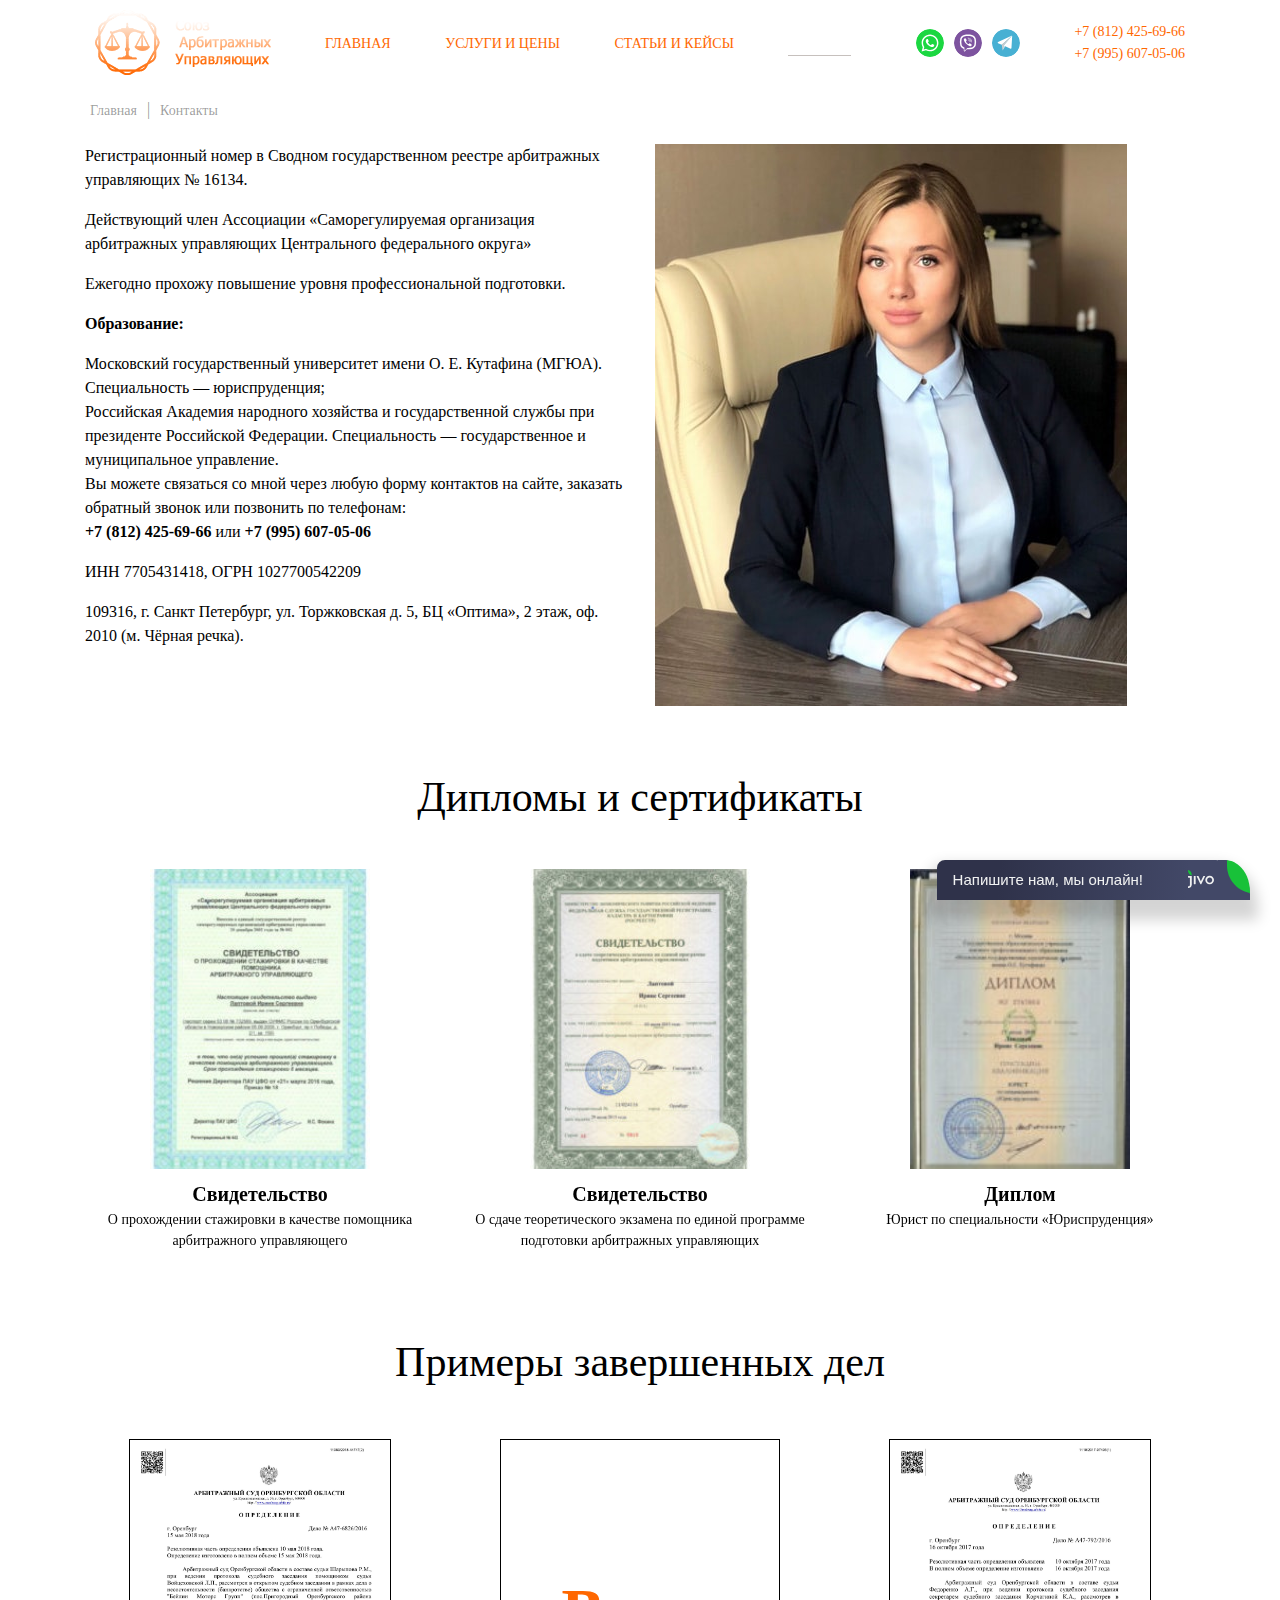
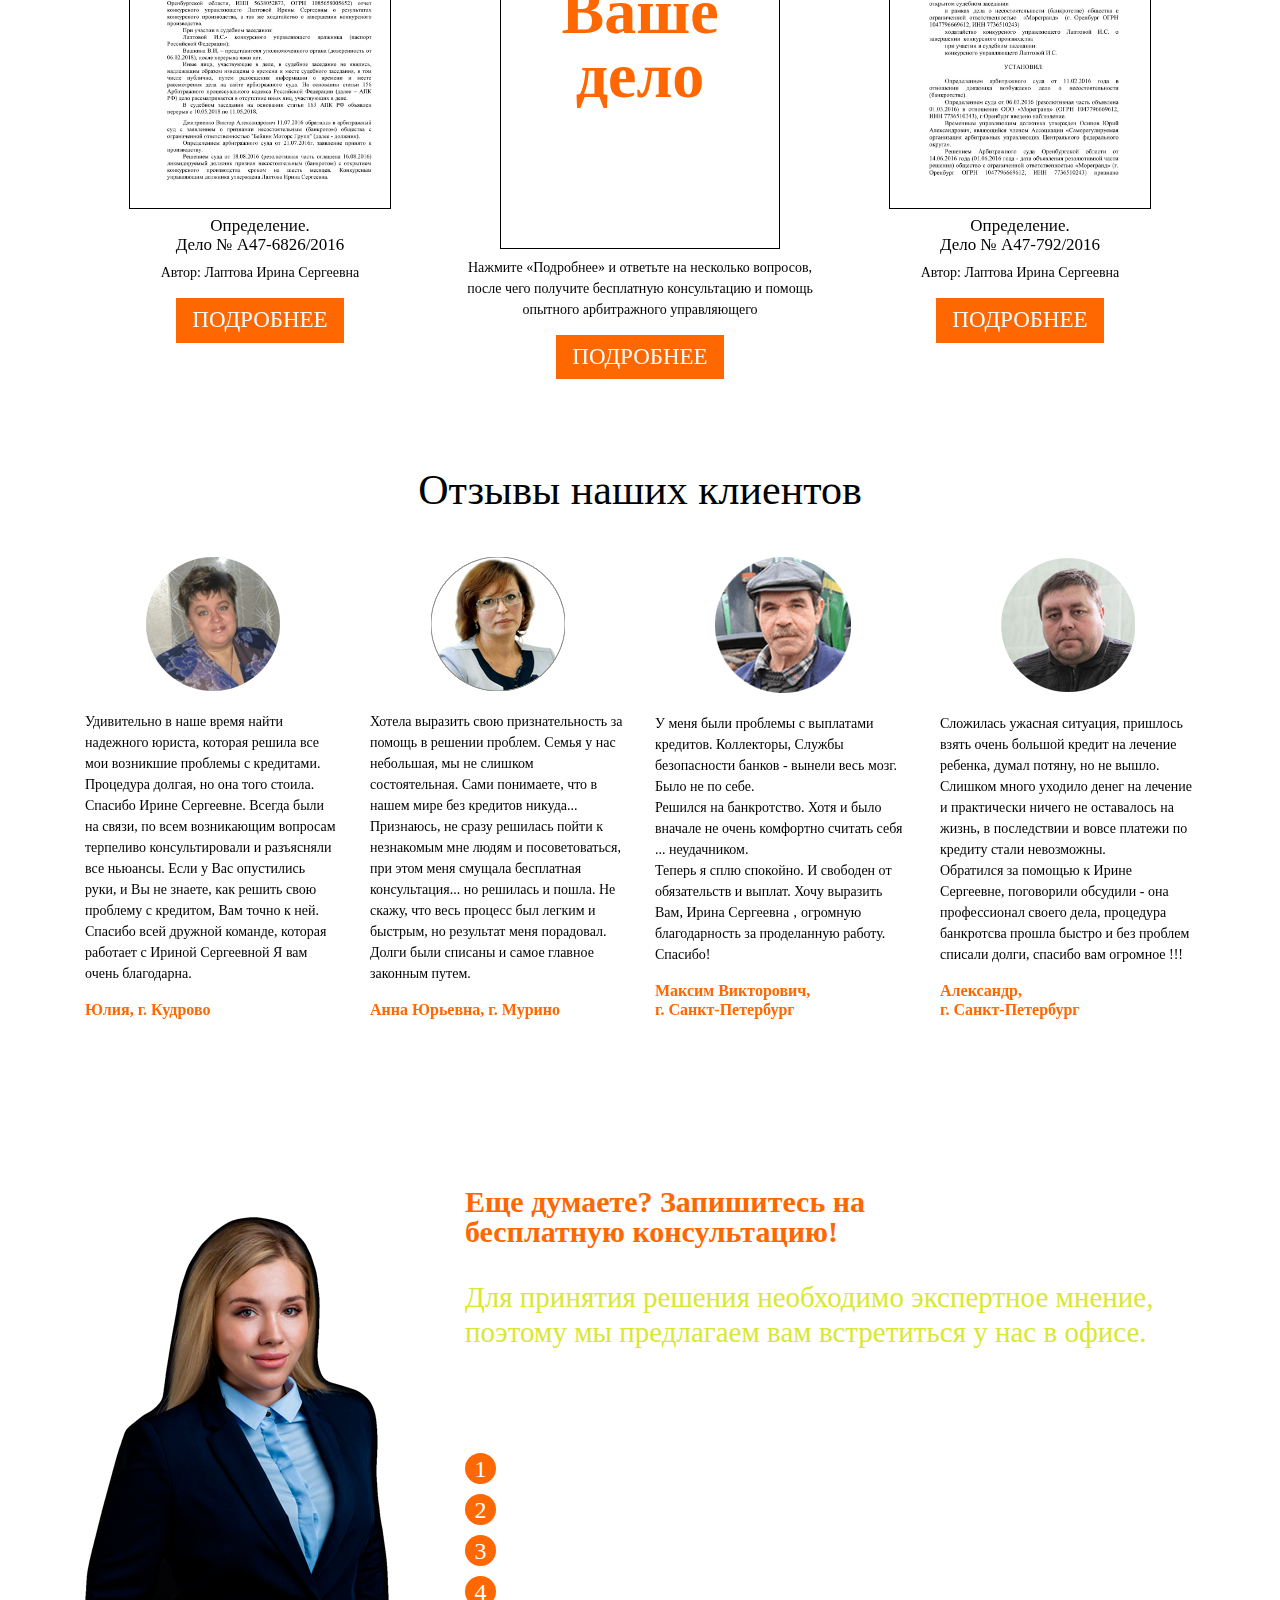
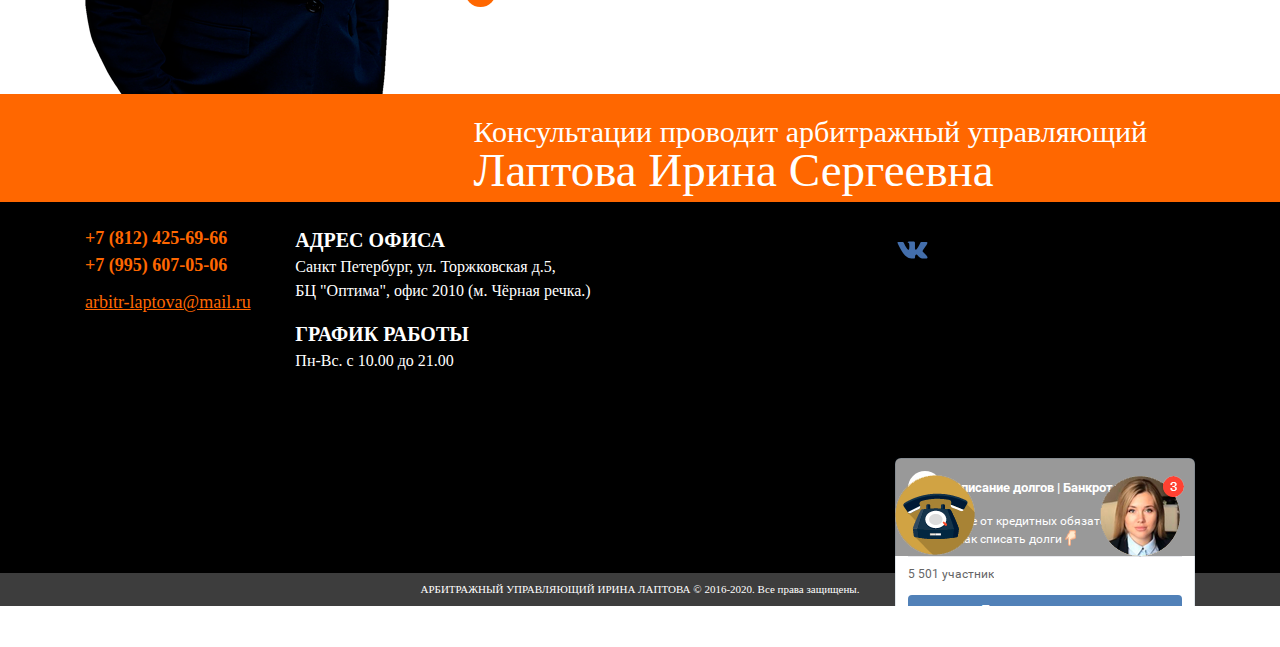
==== About me.html @ 2ca48871 "first commit" ====
<!DOCTYPE html>
<!-- saved from url=(0035)https://arbitr-laptova.ru/contacts/ -->
<html lang="en"><head><meta http-equiv="Content-Type" content="text/html; charset=UTF-8">
 <script type="text/javascript" async="" src="./About me_files/Fvgz6T1XaV"></script><script async="" src="./About me_files/tag.js"></script><script async="" src="./About me_files/gtm.js"></script><script>(function(w,d,s,l,i){w[l]=w[l]||[];w[l].push({'gtm.start':new Date().getTime(),event:'gtm.js'});var f=d.getElementsByTagName(s)[0],j=d.createElement(s),dl=l!='dataLayer'?'&l='+l:'';j.async=!0;j.src='https://www.googletagmanager.com/gtm.js?id='+i+dl;f.parentNode.insertBefore(j,f)})(window,document,'script','dataLayer','GTM-W7K96J4')</script> <meta name="viewport" content="width=device-width, initial-scale=1.0"><title>Арбитражный управляющий — Лаптова Ирина Сергеевна</title><meta content="Арбитражный управляющий — Лаптова Ирина Сергеевна" name="description"><link href="https://arbitr-laptova.ru/wp-content/themes/irina/img/logo.png" rel="icon"><meta name="robots" content="follow, index, max-snippet:-1, max-video-preview:-1, max-image-preview:large"><link rel="canonical" href="https://arbitr-laptova.ru/contacts/"><meta property="og:locale" content="ru_RU"><meta property="og:type" content="article"><meta property="og:title" content="Обо мне - Арбитражный управляющий - Лаптова Ирина Сергеевна"><meta property="og:url" content="https://arbitr-laptova.ru/contacts/"><meta property="og:site_name" content="Арбитражный управляющий - Лаптова Ирина Сергеевна"><meta property="og:updated_time" content="2020-05-25T17:20:05+03:00"><meta property="og:image" content="https://arbitr-laptova.ru/wp-content/uploads/2020/03/irina3.jpg"><meta property="og:image:secure_url" content="https://arbitr-laptova.ru/wp-content/uploads/2020/03/irina3.jpg"><meta property="og:image:width" content="472"><meta property="og:image:height" content="562"><meta property="og:image:alt" content="Обо мне"><meta property="og:image:type" content="image/jpeg"><meta name="twitter:card" content="summary_large_image"><meta name="twitter:title" content="Обо мне - Арбитражный управляющий - Лаптова Ирина Сергеевна"><meta name="twitter:image" content="https://arbitr-laptova.ru/wp-content/uploads/2020/03/irina3.jpg"> <script type="application/ld+json" class="rank-math-schema-pro">{"@context":"https://schema.org","@graph":[{"@type":"Place","@id":"https://arbitr-laptova.ru/#place","geo":{"@type":"GeoCoordinates","latitude":"59.988065","longitude":" 30.309166"},"hasMap":"https://www.google.com/maps/search/?api=1&amp;query=59.988065, 30.309166","address":{"@type":"PostalAddress","streetAddress":"\u0443\u043b. \u0422\u043e\u0440\u0436\u043a\u043e\u0432\u0441\u043a\u0430\u044f \u0434.5, \u0411\u0426 \"\u041e\u043f\u0442\u0438\u043c\u0430\", \u043e\u0444\u0438\u0441 2010","addressLocality":"\u0421\u0430\u043d\u043a\u0442 \u041f\u0435\u0442\u0435\u0440\u0431\u0443\u0440\u0433","addressRegion":"\u041b\u0435\u043d\u0438\u043d\u0433\u0440\u0430\u0434\u0441\u043a\u0430\u044f \u043e\u0431\u043b\u0430\u0441\u0442\u044c","postalCode":"197342","addressCountry":"\u0420\u043e\u0441\u0441\u0438\u044f"}},{"@type":["LegalService","Organization"],"@id":"https://arbitr-laptova.ru/#organization","name":"\u0410\u0440\u0431\u0438\u0442\u0440\u0430\u0436\u043d\u044b\u0439 \u0443\u043f\u0440\u0430\u0432\u043b\u044f\u044e\u0449\u0438\u0439 - \u041b\u0430\u043f\u0442\u043e\u0432\u0430 \u0418\u0440\u0438\u043d\u0430 \u0421\u0435\u0440\u0433\u0435\u0435\u0432\u043d\u0430","url":"https://arbitr-laptova.ru","email":"nurik985","address":{"@type":"PostalAddress","streetAddress":"\u0443\u043b. \u0422\u043e\u0440\u0436\u043a\u043e\u0432\u0441\u043a\u0430\u044f \u0434.5, \u0411\u0426 \"\u041e\u043f\u0442\u0438\u043c\u0430\", \u043e\u0444\u0438\u0441 2010","addressLocality":"\u0421\u0430\u043d\u043a\u0442 \u041f\u0435\u0442\u0435\u0440\u0431\u0443\u0440\u0433","addressRegion":"\u041b\u0435\u043d\u0438\u043d\u0433\u0440\u0430\u0434\u0441\u043a\u0430\u044f \u043e\u0431\u043b\u0430\u0441\u0442\u044c","postalCode":"197342","addressCountry":"\u0420\u043e\u0441\u0441\u0438\u044f"},"logo":{"@type":"ImageObject","@id":"https://arbitr-laptova.ru/#logo","url":"https://arbitr-laptova.ru/wp-content/uploads/2020/02/logo.png","caption":"\u0410\u0440\u0431\u0438\u0442\u0440\u0430\u0436\u043d\u044b\u0439 \u0443\u043f\u0440\u0430\u0432\u043b\u044f\u044e\u0449\u0438\u0439 - \u041b\u0430\u043f\u0442\u043e\u0432\u0430 \u0418\u0440\u0438\u043d\u0430 \u0421\u0435\u0440\u0433\u0435\u0435\u0432\u043d\u0430","inLanguage":"ru-RU","width":"65","height":"65"},"openingHours":["Monday,Tuesday,Wednesday,Thursday,Friday,Saturday,Sunday 10:00-21:00"],"location":{"@id":"https://arbitr-laptova.ru/#place"},"image":{"@id":"https://arbitr-laptova.ru/#logo"},"telephone":"+7-812-425-69-66"},{"@type":"WebSite","@id":"https://arbitr-laptova.ru/#website","url":"https://arbitr-laptova.ru","name":"\u0410\u0440\u0431\u0438\u0442\u0440\u0430\u0436\u043d\u044b\u0439 \u0443\u043f\u0440\u0430\u0432\u043b\u044f\u044e\u0449\u0438\u0439 - \u041b\u0430\u043f\u0442\u043e\u0432\u0430 \u0418\u0440\u0438\u043d\u0430 \u0421\u0435\u0440\u0433\u0435\u0435\u0432\u043d\u0430","publisher":{"@id":"https://arbitr-laptova.ru/#organization"},"inLanguage":"ru-RU"},{"@type":"ImageObject","@id":"https://arbitr-laptova.ru/wp-content/uploads/2020/03/irina3.jpg","url":"https://arbitr-laptova.ru/wp-content/uploads/2020/03/irina3.jpg","width":"472","height":"562","inLanguage":"ru-RU"},{"@type":"Person","@id":"https://arbitr-laptova.ru/author/nurik985/","name":"Irina","url":"https://arbitr-laptova.ru/author/nurik985/","image":{"@type":"ImageObject","@id":"https://secure.gravatar.com/avatar/3100463253e1a0f37c4680a2bc96ee51?s=96&amp;d=mm&amp;r=g","url":"https://secure.gravatar.com/avatar/3100463253e1a0f37c4680a2bc96ee51?s=96&amp;d=mm&amp;r=g","caption":"Irina","inLanguage":"ru-RU"},"worksFor":{"@id":"https://arbitr-laptova.ru/#organization"}},{"@type":"AboutPage","@id":"https://arbitr-laptova.ru/contacts/#webpage","url":"https://arbitr-laptova.ru/contacts/","name":"\u041e\u0431\u043e \u043c\u043d\u0435 - \u0410\u0440\u0431\u0438\u0442\u0440\u0430\u0436\u043d\u044b\u0439 \u0443\u043f\u0440\u0430\u0432\u043b\u044f\u044e\u0449\u0438\u0439 - \u041b\u0430\u043f\u0442\u043e\u0432\u0430 \u0418\u0440\u0438\u043d\u0430 \u0421\u0435\u0440\u0433\u0435\u0435\u0432\u043d\u0430","datePublished":"2020-02-29T22:11:08+03:00","dateModified":"2020-05-25T17:20:05+03:00","author":{"@id":"https://arbitr-laptova.ru/author/nurik985/"},"isPartOf":{"@id":"https://arbitr-laptova.ru/#website"},"primaryImageOfPage":{"@id":"https://arbitr-laptova.ru/wp-content/uploads/2020/03/irina3.jpg"},"inLanguage":"ru-RU"}]}</script> <link rel="dns-prefetch" href="https://code.jquery.com/"><link rel="dns-prefetch" href="https://cdnjs.cloudflare.com/"><link rel="stylesheet" id="theme_media-css" href="./About me_files/media.css" type="text/css" media="all"><link rel="stylesheet" id="wpo_min-header-0-css" href="./About me_files/wpo-minify-header-b2a11ec7.min.css" type="text/css" media="all"><link rel="stylesheet" id="theme_pushy-css" href="./About me_files/pushy.css" type="text/css" media="all"><link rel="stylesheet" id="wpo_min-header-2-css" href="./About me_files/wpo-minify-header-1e2f254d.min.css" type="text/css" media="all"><style type="text/css">a[href^="https://ya-distrib.ru/r/"], .mywidget__col > a.mywidget__link_advert, div[id^="_u_ablock_"], .adv-news-within, div[id^="yandex_rtb"], a[href^="https://ad.letmeads.com/"], div[data-adv-type="dfp"], #vid_vpaut_div, .adsbyyottos, .flat_pm_outgoing, #Ad2, #AdText, #Ad_Top, #Adfox_Banner, #AdvertFieldBottom, #AdvertFieldCenter, #AdvertFieldTop, #Advertisement, #AdvertisingTopLine, #BanHolder28-1, #BannerDiv, #BannerGBottom, #BannerGCenter, #BannerGIMG, #BannerGTop, #BannerH2Left, #BannerHIMG, #BannerHLeft, #BannerUnderBroChat, #JaboxAdBarOuter, #JobInformer, #METABAR_IFRAME, #MarketGidComposite1001, #PopUpWnd, #PopWin, #PopWin_popupsu_notds, #RichBanner_center, #Tadspacehead, #__adIframe, #ad-200, #ad-container, #ad-content, #ad-slides, #ad-wrapper, #ad1, #ad2, #ad3, #ad4, #ad7, #ad728x90 { display: none!important; }
#adContainer, #adHeadBanner, #adL, #adP, #adTop, #adWrapper, #ad_container, #ad_help_link, #ad_hide_mask_ad_0, #ad_hide_mask_ad_1, #ad_space, #ad_square, #ad_wrapper, #adbns, #adf_notifiers_wrap, #adposition3, #adriver_banner, #adsCSS, #adspace, #adt, #advRightBox, #advblock, #advbroker_place_1, #advbroker_place_10, #advbroker_place_2, #advbroker_place_3, #advbroker_place_4, #advbroker_place_5, #advbroker_place_6, #advbroker_place_7, #advbroker_place_8, #advbroker_place_9, #advertbox, #advertise, #advertisement, #advertising, #advertising_floater, #advertisment, #adverts, #advrich, #advunder-top, #adzerk3, #app-banners, #b_top-banner, #ban_zone_4, #banerHead, #banner-container, #banner-container-240x400, #banner-header-bottom, #banner-placeholder { display: none!important; }
#banner-top, #banner-top-2, #banner-top-3, #banner-top-4, #banner-wrap, #banner240, #banner300_250, #banner3_wraper, #banner_2, #banner_box, #banner_carousel, #banner_column, #banner_container, #banner_container_bayru, #banner_container_ch, #banner_div, #banner_head, #banner_journals, #banner_notes, #banner_place_1_wrap, #banner_title, #banner_top, #banner_top2, #bannerlayer, #banners-for-study, #banners_bottom, #banners_left, #banners_right, #banners_rot, #banners_rot_block, #bannner_header, #bbccom_mpu, #bbccom_storyprintsponsorship, #bg_banner_l, #bg_banner_r, #bl_top_reklama, #bl_top_reklama2, #bottom-banners, #bottomBanners, #bottom_advert, #bottom_commercial, #branding_block, #branding_flash, #brandtop, #breklama, #buttonad, #contentAd, #content_ad, #cpa-system-banner, #ctl00_Main3_bannerDiv { display: none!important; }
#ctl00_abot_bb, #ctl00_atop_bt, #ctnAdsRight, #divFlashTeaser, #dle-content #lp-block-1, #dle-content #sip22, #dle-content .cb_dav_container, #dle-content .download_inner, #dle-content .mad22-search, #dle-content .modul-sp_main, #dle-content .search_result, #dle-content > #down-up, #dle-content > noindex > span, #dle-content noindex > div.central, #dle-content noindex > table[style], #explosive_banner_1240, #f_advert, #featuread, #floating_banner_bottom, #footer_ads, #from_our_sponsors, #gad, #google_ads_frame1, #googleadbox, #head-ad, #head-banner, #header_ad, #header_banner, #icq_place, #informers-168, #isviVideoBlock, #jobukrnet, #leader-sponsor, #left_ban, #left_ban2, #left_ban_micro, #left_reklama, #leftbanners, #lt-topbanner, #mailru_game_leftclicks, #mailru_game_righgtclicks, #mediaget_box, #mpu, #n_Ad, #nolix, #partnerIframe, #player_ads_block, #poptrafWin, #preS_BANNERID, #preS_BANNERID2 { display: none!important; }
#premium-banner-1, #premium-banner-2, #printads, #promo > div.box, #promo > div.t_box, #promo-ad, #promo_bottom > div.box, #promo_bottom > div.t_box, #qcash-extended-block, #r_banner, #rekblock, #rekl, #reklamblok-2, #right-banner, #right-banner-2, #rightS_BANNERID, #right_reklama, #rightbanners, #rotating_banners, #sape_style, #sapetext, #section-sponsors, #showad, #showcase_links, #showcase_links_beg, #showcase_links_end, #showcase_posters, #showcase_posters_beg, #showcase_posters_end, #sidebar_ads, #skyscraperad, #slon_partner_widget, #smart_banner, #sp22, #splinks, #spons_left, #sponsor-search, #sponsor_panSponsor, #sponsor_recommendations, #sponsoradd, #sponsorbar, #sponsorbox, #sponsored, #sponsored-ads, #teaser_block_div, #teasers, #teasers-sidebarleft, #teasers-top, #tizerclik, #tizeri_vnizu { display: none!important; }
#top-advert-block, #top-advert-block-second, #topBannerAd, #top_ad, #top_banner, #top_banners, #topad, #topads, #topbanners, #toplogo_banner, #tpl_vertbanner_block, #trans_ad_box, #vBanner, #vi_ad, #viboom, #videoPageAds, #vkMsg, #widget_floatbanner, #wsllc_rotator, #yahoo_ads_2010, #yandex_ad, #zm_banner, .AdBox, .AdInfo, .AdTitle, .Advert, .Banner240, .Banner240 > a, .Banner240 > img, .Banner240 > object, .Banner710, .Banner710 > a, .Banner710 > img, .Banner710 > object, .Banner780, .Banner780 > a, .Banner780 > img, .Banner780 > object, .BannerKnopka, .BannerKnopka2, .BannerTop, .BannerVertMargin7, .MPU, .SponsorCFrame, .ad-block-240x400, .ad-box, .ad-button, .ad-sputnik-wrapper, .ad21, .ad468 { display: none!important; }
.adBox, .adContainer, .adDiv, .adElement, .adHolder, .adModule, .adSpace, .adSummary, .adText, .adTitle, .adWrapper, .ad_Right, .ad_block, .ad_body, .ad_left, .ad_left_block, .ad_links, .ad_right, .ad_space, .ad_text, .ad_top_panel, .adbg, .adblockcenter, .addiv, .adframe, .adhere, .adhered, .adholder, .adi, .adinfo, .adlabel, .adleft, .adlist, .admarker, .adpic, .adprice, .adright, .ads739x90, .ads_ban, .adsenseblock, .adtable, .adv-post, .advBrand, .adv_bl, .adv_to_hide_holder, .advert-horizontal, .advert__banner, .advert_list, .advertise, .advertisement:not(body) { display: none!important; }
.advertiser, .advertisment, .advertka, .adverts, .adwrapper, .affiliate, .ah-teaser-wrapper, .ammblock, .appgrade_banners, .appwidget-journalpromo, .artbannersplus, .b-ad-block-vertical, .b-ad-rightBanner, .b-advert, .b-app-banner-list, .b-article-aside__banner, .b-banner, .b-banner-240x400, .b-banner_slide, .b-branding__flash, .b-hbanner, .b-journalpromo-container, .b-resizable-ads-area, .b-revolver-bann, .b-section_banners, .b-side-banner, .b-slando, .b-tbl_banner_links, .b-tizer, .b-vacancy-bannerplace, .b-wrap_banner, .bDown, .bFiles, .b_top-banner, .ban-border, .ban250, .ban468b, .ban468w, .baner_block, .banex-banner, .banfoot, .banner-body, .banner-border-wrap, .banner-head, .banner-hold, .banner-link-left, .banner-link-right, .banner-link-top, .banner-mid, .banner-place { display: none!important; }
.banner-r, .banner-side, .banner-square, .banner-top-film, .banner-work-in, .banner240, .banner240_10, .banner2_right, .banner300x100, .banner300x250, .banner640, .bannerBlock, .bannerPlace, .bannerRight, .bannerTipe, .bannerTop, .banner_240x400, .banner_bg_bottom_link, .banner_bg_top_link, .banner_center, .banner_panel, .banner_place, .banner_top, .banner_topss, .bannerblock, .bannerflash23, .bannerfootbox, .bannerhead, .bannerin, .banners-top, .banners1, .banners2, .banners_list, .bannertop, .banwth, .bbanner, .bc-adv, .bc_adv, .bc_adv_container, .bc_adv_container_2, .bc_adv_container_3, .bc_adv_i, .bc_adv_inside_container, .bloc_rek, .block_ad, .blockadwide, .bnr_r2, .bottom_ad_block, .bottom_banner, .bottombanner { display: none!important; }
.carambis_hbanner_336, .cb_avd_container, .cb_footer_sponsor, .cb_vad_container, .centerBttmBann, .clips-adv, .cnnMosaic160Container, .contentAd, .contentadcontainer, .contextBanner, .diet-banner, .dircash_button, .div_reklamma, .firmach_form_rifform, .fixed-reklama, .flat_ads_block, .h-footer-banner, .h_banner, .hbanner, .head-ad, .header-advertisement, .headerAd, .header_ad_center, .homep_banner, .horizontal_ad, .ig_banners_container, .ins_banner-part, .left-banner, .leftBanns, .left_ads_block, .left_back_banner2, .left_bnr, .logo_advert, .marketgidV, .marketgidVr, .mediaget, .mid_ad, .middleads, .mobile-sponsoring, .mod22-search, .mod_banner, .modul-one-search, .modul-search, .module-ad, .module-one-search, .mpu, .mpuHolder, .ms_inside_block, .msk-banner-block, .msk-onair-advert-block { display: none!important; }
.mywidget-content-ad, .one-search, .one-search6, .oteaser, .pbaner, .post_inner_banner, .postads-bw-bkg2, .premium_adv, .publicidad, .q_teaser_wrapper, .qc-one-search, .qc_search, .r_banner, .rastyazka, .rebrand_clickable, .reclama, .reclama_v, .rek_table, .rekl, .rekl5, .reklama123, .reklamapolos, .results_sponsor, .right_back_banner2, .right_banner_premium, .rightrecl, .rkl, .s_adv, .show_ads, .skyad, .slidebar-banner-block, .sp_one_search, .sp_one_search1, .sp_one_search2, .sp_one_search3, .sp_search, .sp_search2, .sp_search3, .sp_search_table, .sponsor-top, .sponsorTop, .sponsor_horizontal, .sponsor_top, .sponsorbox, .sponsoredtextlink_container, .statcounter, .subs-top-banner, .surbis_banner, .teasers_horizontal, .textads { display: none!important; }
.tizerblock, .top-sponsors, .top-teasers, .topAd, .topAds, .topBannerMainPage, .topBanns, .top_ad2, .top_ads, .top_banners, .top_megabanner, .topad, .topbanner, .topbanner2, .topbannerbg, .tpl_bottom_banners, .tzrlnd_td, .videoAd, .visitweb_block, [name="Ad_Image"], a[href*=".twkv.ru"], a[href*="globalteaser.ru"], a[href*="sapmedia.ru"], div.article-content-full-inner > div[onmouseover], div.bannerbg, div.topbaner, div[id^="AdFox_banner_"], div[id^="CGCandy"], div[id^="admixer_"], div[id^="ads_games_"], div[id^="beroll_rotator"], div[id^="cpa_rotator_block_"], div[id^="lp_banner_"], div[id^="smi2adblock"], div[id^="smi_teaser_"], div[id^="teaser_70"], img[src*="rmbn.ru/banners/"], noindex .download_btn, noindex > .cb_vda_container, noindex > .d-link, noindex > div#promo, noindex > div#promo2_bottom2, noindex > div#promo_bottom, noindex > div.down, noindex > div.download, noindex > div.search_result, noindex > div[onmouseout], noindex > nofollow > table[onmouseout^="this.bgColor"], object#banner-1, td[id^="advtd"] { display: none!important; }
a[href^="http://putanapartners.com/go.php"], .adace-popup-detector, div[id^="chp_ads_block"][class*="chp_ads_blocker_detector"], .wgAdBlockMessage, embed[height="175"][width="175"], embed[height="200"][width="100%"], embed[height="200"][width="175"], embed[height="233"][width="280"], embed[height="250"][width="175"], embed[width="100%"][height="100"], embed[width="1000"][height="150"], embed[width="120"][height="240"], embed[width="120"][height="600"], embed[width="160"][height="600"], embed[width="180"][height="300"], embed[width="180"][height="530"], embed[width="200"][height="230"], embed[width="200"][height="250"], embed[width="200"][height="300"], embed[width="200"][height="400"], embed[width="200"][height="500"], embed[width="210"][height="270"], embed[width="212"][height="300"], embed[width="215"][height="359"], embed[width="220"][height="250"], embed[width="240"][height="150"], embed[width="240"][height="250"], embed[width="240"][height="300"], embed[width="240"][height="400"], embed[width="240"][height="420"], embed[width="250"][height="250"], embed[width="300"][height="250"], embed[width="310"][height="70"], embed[width="430"][height="120"], embed[width="460"][height="70"], embed[width="468"][height="60"], embed[width="470"][height="50"], embed[width="500"][height="100"], embed[width="500"][height="120"], embed[width="500"][height="170"], embed[width="570"][height="100"], embed[width="600"][height="160"], embed[width="600"][height="200"], embed[width="600"][height="90"], embed[width="640"][height="160"], embed[width="680"][height="130"], embed[width="700"][height="60"], embed[width="728"][height="90"], embed[width="940"][height="90"], embed[width="960"][height="120"] { display: none!important; }
iframe[width="100%"][height="120"], iframe[width="100%"][height="60"], iframe[width="104"][height="464"], iframe[width="200"][height="240"], iframe[width="200"][height="300"], iframe[width="210"][height="237"], iframe[width="240"][height="300"], iframe[width="240"][height="350"], iframe[width="240"][height="400"], iframe[width="300"][height="250"], iframe[width="468"][height="60"], iframe[width="600"][height="90"], iframe[width="728"][height="90"], iframe[width="780"][height="120"], iframe[width="980"][height="90"], img[width="240"][height="400"], img[width="240px"][height="400px"], img[width="460"][height="60"], img[width="468"][height="60"], img[width="600"][height="90"], img[width="720"][height="90"], img[width="728"][height="90"], object[height="100"][width="550"], object[height="120"][width="120"], object[height="175"][width="175"], object[height="200"][width="100%"], object[height="250"][width="175"], object[height="380"][width="190"], object[height="80"][width="100%"], object[height="97"][width="500"], object[width="100%"][height="150"], object[width="100%"][height="250"], object[width="100%"][height="300"], object[width="100%"][height="60"], object[width="100%"][height="90"], object[width="1000"][height="100"], object[width="1000"][height="150"], object[width="1000"][height="200"], object[width="1000"][height="250"], object[width="1000"][height="270"], object[width="1000"][height="300"], object[width="1000"][height="70"], object[width="1000"][height="90"], object[width="1020"][height="200"], object[width="1020"][height="220"], object[width="1024"][height="150"], object[width="1024"][height="80"], object[width="120"][height="300"], object[width="120"][height="60"], object[width="120"][height="600"] { display: none!important; }
object[width="140"][height="320"], object[width="140"][height="600"], object[width="1440"][height="299"], object[width="150"][height="150"], object[width="150"][height="250"], object[width="150"][height="300"], object[width="150"][height="360"], object[width="160"][height="200"], object[width="160"][height="400"], object[width="160"][height="600"], object[width="161"][height="250"], object[width="170"][height="170"], object[width="170"][height="80"], object[width="175"][height="200"], object[width="175"][height="220"], object[width="180"][height="107"], object[width="180"][height="235"], object[width="180"][height="250"], object[width="180"][height="300"], object[width="180"][height="540"], object[width="185"][height="228"], object[width="188"][height="290"], object[width="190"][height="310"], object[width="190"][height="46"], object[width="190"][height="700"], object[width="200"][height="100"], object[width="200"][height="150"], object[width="200"][height="200"], object[width="200"][height="220"], object[width="200"][height="300"], object[width="200"][height="352"], object[width="200"][height="360"], object[width="200"][height="400"], object[width="210"][height="300"], object[width="215"][height="400"], object[width="220"][height="160"], object[width="220"][height="320"], object[width="224"][height="373"], object[width="229"][height="229"], object[width="230"][height="100"], object[width="230"][height="60"], object[width="234"][height="60"], object[width="240"][height="100"], object[width="240"][height="120"], object[width="240"][height="200"], object[width="240"][height="240"], object[width="240"][height="300"], object[width="240"][height="325"], object[width="240"][height="350"], object[width="240"][height="400"] { display: none!important; }
object[width="240"][height="800"], object[width="250"][height="125"], object[width="250"][height="250"], object[width="250"][height="500"], object[width="250"][height="520"], object[width="250"][height="60"], object[width="256"][height="300"], object[width="260"][height="130"], object[width="260"][height="450"], object[width="265"][height="300"], object[width="270"][height="540"], object[width="275"][height="138"], object[width="280"][height="90"], object[width="300"][height="250"], object[width="300"][height="276"], object[width="300"][height="300"], object[width="300"][height="60"], object[width="300"][height="78"], object[width="340"][height="170"], object[width="340"][height="585"], object[width="340"][height="80"], object[width="350"][height="115"], object[width="350"][height="170"], object[width="360"][height="120"], object[width="360"][height="60"], object[width="370"][height="170"], object[width="400"][height="50"], object[width="400"][height="87"], object[width="408"][height="275"], object[width="440"][height="100"], object[width="460"][height="40"], object[width="468"][height="40"], object[width="468"][height="60"], object[width="468"][height="90"], object[width="469"][height="70"], object[width="470"][height="50"], object[width="480"][height="100"], object[width="480"][height="60"], object[width="500"][height="100"], object[width="500"][height="200"], object[width="500"][height="250"], object[width="500"][height="78"], object[width="530"][height="170"], object[width="545"][height="70"], object[width="550"][height="130"], object[width="550"][height="200"], object[width="560"][height="120"], object[width="570"][height="180"], object[width="572"][height="106"], object[width="580"][height="80"] { display: none!important; }
object[width="590"][height="100"], object[width="600"][height="130"], object[width="600"][height="200"], object[width="600"][height="250"], object[width="600"][height="80"], object[width="600"][height="90"], object[width="610"][height="130"], object[width="620"][height="120"], object[width="626"][height="75"], object[width="630"][height="206"], object[width="635"][height="185"], object[width="640"][height="100"], object[width="640"][height="160"], object[width="675"][height="80"], object[width="680"][height="125"], object[width="680"][height="240"], object[width="680"][height="90"], object[width="690"][height="85"], object[width="700"][height="100"], object[width="700"][height="87"], object[width="700"][height="90"], object[width="703"][height="120"], object[width="720"][height="120"], object[width="720"][height="60"], object[width="720"][height="90"], object[width="728"][height="90"], object[width="738"][height="90"], object[width="750"][height="100"], object[width="758"][height="93"], object[width="760"][height="90"], object[width="770"][height="100"], object[width="800"][height="128"], object[width="800"][height="200"], object[width="800"][height="90"], object[width="850"][height="100"], object[width="850"][height="83"], object[width="880"][height="80"], object[width="900"][height="100"], object[width="900"][height="150"], object[width="900"][height="68"], object[width="900"][height="90"], object[width="940"][height="120"], object[width="950"][height="150"], object[width="950"][height="90"], object[width="951"][height="90"], object[width="980"][height="100"], object[width="980"][height="250"], object[width="982"][height="150"], object[width="990"][height="206"], #__BULLETIN__bdiv[style="position"] { display: none!important; }
.ggads, .top250Ad, .dfp_ATF_wrapper, .home-ad-region-1, .sidebar-big-box-ad, .commercial-unit-mobile-top, .commercial-unit-mobile-bottom, #atvcap + #tvcap > .mnr-c > .commercial-unit-mobile-top, #taw > .med + div > #tvcap > .mnr-c:not(.qs-ic) > .commercial-unit-mobile-top, #topstuff > #tads, .commercial-unit-mobile-bottom, .commercial-unit-mobile-top .jackpot-main-content-container > .UpgKEd + .nZZLFc > .vci, .commercial-unit-mobile-top .jackpot-main-content-container > .UpgKEd + .nZZLFc > div > .vci, .commercial-unit-mobile-top > .v7hl4d, .commercial-unit-mobile-top > div[data-pla="1"], #ad-after, #ad-p3, .topAd, .article-advert-container, .gallery-bns-bl, .articleads, .b-advertising__down-menu, .ad-cls, .tncls_ad, .tncls_ad_250, .tncls_ad_300, .stky-ad-footer, .bodyads, .Ad__Wrapper, .ad-disclaimer-container, iframe[src^="//tempest.services.disqus.com/ads-iframe/"], #content_ad_container, #interads, .ad-container--leaderboard, #videopageadblock, #floatingAdContainer, .ad_w300i, .adsbygoogle, .ad-300, .mobile-instream-ad-holder-single, #ad_wp_base, #adxtop, #ad_728h, #ad_336_singlebt, .tjads, topadblock, #ad-fullbanner2-billboard-outer, .loop_google_ad, .amp_ad_wrapper, div[id*="ScriptRootN"] { display: none!important; }
.b_ad, .ad-engage, #gads_middle, .add_300x250, .ContentAd, a[href^="https://copytoon"][href*="/bannerhit.php?bn_id="], .div-gpt-ad:not([style^="width: 1px; height: 1px;"]), [class^="div-gpt-ad"]:not([style^="width: 1px; height: 1px;"]), button[data-openuri="|BTN_URL|"], .happy-inside-player, .gads, #ad-banner:not([style="height: 5px; width: 5px; position: absolute; top: 0;"]), .ad-banner:not([style="height: 5px; width: 5px; position: absolute; top: 0;"]):not(.blocker-tester + .ad-banner), .full-bns-block, .vertbars, .video-brs, a[href^="http://click.dtiserv2.com/"], section[data-e2e="advertisement"], div[data-e2e="advertisement"], ins[data-revive-zoneid], a[href^="https://join3.bannedsextapes.com/track/"], .puFloatLine > #puFloatDiv, .td-a-rec, a[href*=".ufinkln.com/"], body > #overover[style="position:fixed;width:100%;height:100%;background:silver;z-index: 2;opacity: 0.1;"], body > #overover[style="position:fixed;width:100%;height:100%;background:silver;z-index: 2;opacity: 0.1;"] ~ #obrazek, a[href^="https://redirect.ero-advertising.com"] > img, .stripper > a[href*="istripper"] > img, a[href*="/fdh/wth.php?"], .BetterJsPopOverlay, .videojs-hero-overlay, a[href*="://kingandqueenpro.com/r/?"], div[id^="M"][id*="Composite"], .wpcnt > .wpa, #BannerBox, #ad-topper, #ad_300X250, #ad_google, #advertRightTopPosition, #banner-top-right, #bannerfloat22, #bb_banner, #blox-top-promo, #bp_banner, #campaign-banner, #extensible-banner, #fb_300x250, #footer-banner, #scorecard-ad, #topBanners { display: none!important; }
#total_banner, .SC_TBlock, .ad_register_prompt, .ad_showthread_firstpost_start_placeholder, .adheader403, .b-header-banner, .baners_block, .banner_header, .banners-middle, .banners_block, .innerBanner, .main_promo_image_container, .menu-ads, .reclamTable, .sidebar-ads-container, .special-ads, .sponsor-div, .sponsored-home-page-inner, .sponsored-items, .top-adv-app, .top-banners, .top-r-ads, .topbannerad, .widget-sidebar-right-banner, a[href*="//sub2.bubblesmedia.ru/"], a[href^="http://softexcellence.com/"], div[id^="google_ads_iframe_"], img[title^="advertisement"], .top-ads-mobile, #A9AdsMiddleBoxTop, #A9AdsOutOfStockWidgetTop, #A9AdsServicesWidgetTop, #AC_ad, #AD-300x250, #AD-300x250-1, #AD-300x250-2, #AD-300x250-3, #AD-HOME-LEFT, #AD001, #AD1line, #AD2line, #AD300Right, #AD300_VAN, #AD300x250, #AD300x600, #AD728Top, #ADCENTER, #ADEXPERT_PUSHDOWN, #ADEXPERT_RECTANGLE, #ADInterest { display: none!important; }
#ADNETwallBanner1, #ADNETwallBanner2, #ADPlaceholder, #ADSLOT_1, #ADSLOT_2, #ADSLOT_3, #ADSLOT_4, #ADSLOT_SKYSCRAPER, #ADSPACE02, #ADSPACE03, #ADSPACE04, #ADS_2, #ADSlideshow, #ADSpro, #ADTOP, #ADV120x90, #ADVERTISE_HERE_ROW, #ADVERTISE_RECTANGLE1, #ADVERTISE_RECTANGLE2, #ADVTG_CONTAINER_pushdown, #ADVTLEFT1, #ADVTLEFT2, #ADVTRIGHT1, #ADV_VIDEOBOX_2_CNT, #ADVleaderboard, #AD_160, #AD_300, #AD_468x60, #AD_C, #AD_CONTROL_13, #AD_CONTROL_22, #AD_CONTROL_28, #AD_CONTROL_29, #AD_CONTROL_8, #AD_G, #AD_L, #AD_ROW, #AD_Top, #AD_Zone, #AD_banner, #AD_banner_bottom, #AD_gallery, #AD_google, #AD_half, #AD_newsblock, #AD_rectangle, #AD_rr_a, #AD_text, #ADback, #ADbox { display: none!important; }
#ADgoogle_newsblock, #ADoverThePlayer, #ADsmallWrapper, #AFF_popup, #APC_ads_details, #AT-ads, #AUI_A9AdsMiddleBoxTop, #AUI_A9AdsWidgetAdsWrapper, #Ad-0-0-Slider, #Ad-0-1-Slider, #Ad-1-0-Slider, #Ad-1-1-Slider, #Ad-1-2-Slider, #Ad-3-Slider, #Ad-4-Slider, #Ad-5-2-Slider, #Ad-8-0-Slider, #Ad-9-0-Slider, #Ad-Container, #Ad-Top, #Ad160x600, #Ad160x600_0_adchoice, #Ad300x250, #Ad300x250_0, #Ad300x600_0_adchoice, #Ad3Left, #Ad3Right, #Ad3TextAd, #Ad728x90, #Ad990, #AdAboveGame, #AdArea, #AdAreaH, #AdAuth1, #AdAuth2, #AdAuth3, #AdAuth4, #AdBanner, #AdBannerSmallContainer, #AdBanner_F1, #AdBanner_S, #AdBar, #AdBar1, #AdBigBox, #AdBillboard, #AdBlock, #AdBlockBottomSponsor, #AdBottomLeader, #AdBottomRight, #AdBox160 { display: none!important; }
#AdBox2, #AdBox300, #AdBox728, #AdBoxMoreGames, #AdButtons, #AdColumn, #AdCommerce, #AdContainer, #AdContainerTop, #AdContent, #AdContentModule_F, #AdContent_0_0_pnlDiv, #AdControl_TowerAd, #AdDetails_GoogleLinksBottom, #AdDetails_InsureWith, #AdDetails_SeeMoreLink, #AdDisclaimer, #AdDisplay_LongLink, #AdDisplay_TallLink, #AdDiv, #AdExtraBlock, #AdFeedbackLinkID_lnkItem, #AdFoxDiv, #AdFrame1, #AdFrame2, #AdFrame4, #AdHeader, #AdHouseRectangle, #AdIbl, #AdImage, #AdIndexTower, #AdLayer1, #AdLayer2, #AdLeaderboard2RunofSite, #AdLeaderboardBottom, #AdLeaderboardTop, #AdLocationMarketPage, #AdMPUHome, #AdMediumRectangle1300x250, #AdMediumRectangle2300x250, #AdMediumRectangle3300x250, #AdMiddle, #AdMobileLink, #AdPanel, #AdPanelBigBox, #AdPanelLogo, #AdPopUp, #AdPubsPromo, #AdRectangle, #AdRectangleBanner { display: none!important; }
#AdSense-Skyscraper, #AdSense1, #AdSense2, #AdSense3, #AdSenseBottomAds, #AdSenseDiv, #AdSenseMiddleAds, #AdSenseTopAds, #AdServer, #AdServer_Banner_1, #AdServer_Banner_2, #AdServer_Banner_3, #AdServer_Banner_4, #AdServer_Banner_5, #AdServer_Banner_6, #AdServer_Banner_7, #AdServer_Banner_8, #AdServer_Banner_9, #AdShopSearch, #AdShowcase, #AdSkyscraper, #AdSpaceLeaderboard, #AdSpacing, #AdSponsor_SF, #AdSpotMovie, #AdSquare02, #AdSubsectionShowcase_F1, #AdTaily_Widget_Container, #AdTargetControl1_iframe, #AdTop, #AdTopBlock, #AdTopLeader, #AdTrackVideoPlayer, #AdWidgetContainer, #AdWrapperSuperCA, #AdZone1, #AdZone2, #Ad_976x105, #Ad_BelowContent, #Ad_Block, #Ad_Center1, #Ad_Premier, #Ad_Right1, #Ad_RightBottom, #Ad_RightTop, #Ad_TopLeaderboard, #Adbanner, #Adc1_AdContainer, #Adc2_AdContainer, #Adc3_AdContainer { display: none!important; }
#AdcBB_AdContainer, #Adcode, #Adlabel, #Ads-C, #Ads-D-728x90-hori, #Ads270x510-left, #Ads470by50, #AdsBannerTop, #AdsBottomContainer, #AdsBottomIframe, #AdsCarouselBoxArea, #AdsContainerTop, #AdsContent, #AdsDiv, #AdsFrame, #AdsHome2, #AdsLeader, #AdsLeft_1, #AdsPlayRight_1, #AdsRight, #AdsShowCase, #AdsTopContainer, #AdsVideo250, #AdsWrap, #Ads_BA_BS, #Ads_BA_BUT, #Ads_BA_BUT2, #Ads_BA_BUT_box, #Ads_BA_CAD, #Ads_BA_CAD2, #Ads_BA_CAD2_Text, #Ads_BA_CAD_box, #Ads_BA_FLB, #Ads_BA_SKY, #Ads_CAD, #Ads_OV_BS, #Ads_Special, #Ads_TFM_BS, #Ads_google_bottom_wide, #Adsense300x250, #AdsenseBottom, #AdsenseTop, #Adsterra, #Adtag300x250Bottom, #Adtag300x250Top, #Adv-div, #Adv10, #Adv11, #Adv8, #Adv9 { display: none!important; }
#AdvArea, #AdvBody, #AdvContainer, #AdvContainerBottom, #AdvContainerMidCenter, #AdvContainerMiddleRight, #AdvContainerTopCenter, #AdvContainerTopRight, #AdvFooter, #AdvFrame1, #AdvHead, #AdvHeader, #Adv_Footer, #Adv_Main_content, #Adv_Maxi_Leaderboard_A, #Adv_Maxi_Leaderboard_B, #Adv_Superbox_A, #Adv_Superbox_B, #Adv_Superbox_C, #Adv_Superbox_D, #Advert1, #AdvertMPU23b, #AdvertMid1, #AdvertMid2, #AdvertPanel, #AdvertText, #AdvertiseFrame, #Advertisement1, #Advertisement2, #AdvertisementDiv, #AdvertisementLeaderboard, #AdvertisementRightColumnRectangle, #Advertisements, #AdvertisingDiv_0, #AdvertisingLeaderboard, #AdvertismentHomeTopRight, #Advertorial, #Advertorials, #AdvertsBottom, #AdvertsBottomR, #Adverts_AdDetailsBottom_300x600, #Adverts_AdDetailsMiddle_300x250, #AfsAd_googleAdBlock1, #AnchorAd, #ArticleBottomAd, #ArticleContentAd, #BANNER_160x600, #BANNER_300x250, #BANNER_728x90, #BB1-ad { display: none!important; }
#BBoxAd, #BDV_fullAd, #BackgroundAdContainer, #BandeauCNIL, #Banner300x250Module, #Banner728x90, #BannerAd, #BannerAds, #BannerAdvert, #BannerAdvertisement, #BannerXGroup, #BelowFoldAds, #BigBoxAd, #BigboxAdUnit, #BillBoardAdd, #BodyAd, #BodyTopAds, #Body_Ad8_divAdd, #BotAd, #Bottom468x60AD, #BottomAd0, #BottomAdContainer, #BottomAdSpacer, #BottomAds, #BottomPageAds, #BottomRightAdWrapper, #BrokerBox-AdContainer, #ButtonAd, #CONTENTAD, #CSpromo120x90, #ClickPop_LayerPop_Container, #ClickStory_ViewAD1, #ClickStory_ViewRightAD2, #Col2-1-ComboAd-Proxy, #CommonHeaderAd, #ContentAd, #ContentAd1, #ContentAd2, #ContentAdPlaceHolder1, #ContentAdPlaceHolder2, #ContentAdView, #ContentAdXXL, #ContentAdtagRectangle, #ContentPolepositionAds_Result, #Content_CA_AD_0_BC, #Content_CA_AD_1_BC, #Contentad_Sky1, #ConversationDivAd, #CornerAd, #CountdownAdvert { display: none!important; }
#DARTad300x250, #DEFAULT_ADV4_SWF, #DFM-adPos-bottomline, #DFM-adPos-leader, #DFPAD_MR, #DFP_in_article_mpu, #DFP_top_leaderboard, #DartAd300x250, #DartAd990x90, #DealsPageSideAd, #DivAd, #DivAdEggHeadCafeTopBanner, #DivAdForumSplitBottom, #DivMsnCamara, #DivTopAd, #DividerAd, #DotnAd_300x250_atf, #DotnAd_300x250_sidebar, #DotnAd_728x90_atf, #DynamicAD, #FooterAd, #FooterAdBlock, #FooterAdContainer, #ForumSponsorBanner, #Freeforums-AdS-footer-728x90, #Freeforums-AdS-header-728x90, #FrontPageRectangleAd, #GOOGLEADS_BOT, #GOOGLEADS_CENTER, #GameMediumRectangleAD, #GamePageAdDiv, #GoogleADsense, #GoogleADthree, #GoogleAd, #GoogleAd1, #GoogleAd2, #GoogleAd3, #GoogleAdExploreMF, #GoogleAdRight, #GoogleAdTop, #GoogleAds250X200, #GoogleAdsPlaceHolder, #GoogleAdsPresentationControl, #GoogleAdsense, #GoogleAdsenseMerlinWrapper, #GoogleLeaderBoardAdUnit, #GoogleLeaderBoardAdUnitSeperator, #GoogleRelatedAds, #GoogleSponsored, #Google_Adsense_Main { display: none!important; }
#GroupAdSenseVertical, #HALExchangeAds, #HALHouseAd, #HB_News-ad, #HEADERAD, #HOME_TOP_RIGHT_BOXAD, #HP1-ad, #HP2-ad, #HP_adUnits, #H_Ad_728x90, #H_Ad_Wrap, #HeadAd, #HeaderAD, #HeaderAd, #HeaderAdBlock, #HeaderAdSidebar, #HeaderAdsBlock, #HeaderAdsBlockFront, #HeaderBannerAdSpacer, #HeaderTextAd, #HeroAd, #HomeAd1, #HomeBannerAd, #Home_AdSpan, #HomepageAd1, #HomepageAd2, #HomepageAd3, #HomepageAdSpace, #HometopAdOuter, #HorizontalAd, #HouseAd, #HouseAdInsert, #IC1-ad, #IC2-ad, #IC3-ad, #ID_Ad_Sky, #IK-ad-area, #IK-ad-block, #IM_AD, #IN_HOUSE_AD_SWITCHER_0, #IframeAdBannerSmallContainer, #ImageAdSideColumn, #ImageRotaAreaAD, #InterstitialAD_0_1ckp, #IslandAd_DeferredAdSpacediv, #JobsearchResultsAds, #Journal_Ad_125, #Journal_Ad_300, #JuxtapozAds, #KH-contentAd { display: none!important; }
#LB_Row_Ad, #LM_ad_unit, #LS-google-ad, #LargeRectangleAd, #LayoutBottomAdBox, #LayoutHomeAdBoxBottom, #LeaderTop-ad, #LeaderboardAdvertising, #LeaderboardNav_ad_placeholder, #LeftAd, #LeftAd1, #LeftAdF1, #LeftAdF2, #LeftSideBarAD, #LftAd, #LittleAdvert, #LoungeAdsDiv, #LovelabAdoftheDay, #LowerContentAd, #MAINAD-box, #MPUAdSpace, #MPUadvertising, #MPUadvertisingDetail, #M_AD, #MainAd, #MainAd1, #MainContent_ucTopRightAdvert, #MainSponsoredLinks, #MastheadAd, #MediumRectangleAD, #Meebo\:AdElement\.Root, #MidPageAds, #MiddleRightRadvertisement, #Module-From_Advertisers, #MultiTextAd, #MyAdHeader, #MyAdSky, #MyAdsId, #N-ad-article-rightRail-1, #NR-Ads, #NavAD, #Nightly_adContainer, #NormalAdModule, #OAS2, #OASMiddleAd, #OASRightAd, #OAS_AD_TOPRIGHT, #OAS_Top, #OAS_posBottom, #OAS_posRight { display: none!important; }
#OAS_posTopRight, #OpenXAds, #OverrideAdArea, #PPX_imBox_Container, #PREFOOTER_LEFT_BOXAD, #PREFOOTER_RIGHT_BOXAD, #PaneAdvertisingContainer, #PartialYahooJSAds-bottom-ads, #PartialYahooJSAds-top-ads, #PhotoAd1, #PostSponsorshipContainer, #PreRollAd, #PromotionAdBox, #PushDownAd, #RHS2Adslot, #RadAdSkyscraper, #RadAd_Skyscraper, #RelevantAds, #RgtAd1, #RhsIsland_DeferredAdSpacediv, #RightAd, #RightAdBlock, #RightAdSpace, #RightAdvertisement, #RightBottom300x250AD, #RightColumn125x125AD, #RightColumnAdContainer, #RightColumnSkyScraperAD, #RightNavTopAdSpot, #RightRailSponsor, #RightSponsoredAd, #RollOutAd970x66, #RollOutAd970x66iframe, #SBAArticle, #SBABottom, #SBAInHouse, #SBATier1, #SBATier2, #SBATier3, #SE20-ad-container, #SE_ADLINK_LAY_gd, #SIDEMENUAD, #SRPadsContainer, #ScoreboardAd, #SearchAd_PlaceHolder, #SearchAdsBottom, #SearchAdsTop, #Section-Ads, #SectionAd300-250, #SectionSponsorAd { display: none!important; }
#ServerAd, #SideAdMpu, #SideBarAdWidget, #SideMpuAdBar, #SidebarAd, #SidebarAdContainer, #SitenavAdslot, #SkyAd, #SkyscraperAD, #SlideShow_adv, #SlideShow_adv2, #SpecialAds, #Spons-Link, #SponsorBarWrap, #SponsoredAd, #SponsoredAds, #SponsoredLinks, #SponsoredResultsTop, #SponsorsAds, #TDads, #TL_footer_advertisement, #TOPADS, #TOP_ADROW, #TOP_RIGHT_BOXAD, #TPVideoPlayerAd300x250, #Tadspacecbar, #Tadspacefoot, #Tadspacefootlb, #Tadspacehead, #Tadspacemrec, #TextLinkAds, #ThemeSection_adbanner2, #ThemeSection_adbanner3, #ThreadAd, #TipTopAdSpace, #TitleAD, #Top-Ad-Container, #Top-ad, #Top1AdWrapper, #Top468x60AD, #TopADs, #TopAd, #TopAd0, #TopAdBox, #TopAdContainer, #TopAdDiv, #TopAdPlacement, #TopAdPos, #TopAdTable, #TopAdvert { display: none!important; }
#TopBannerAd, #TopCenterAdUnit, #TopGoogleCustomAd, #TopRightRadvertisement, #TopSideAd, #TopTextAd, #VPNAdvert, #VertAdBox, #VertAdBox0, #WarningCodecBanner, #WelcomeAd, #WidgetADVMIDDLE, #WindowAdHolder, #WordFromSponsorAdvertisement, #XEadLeaderboard, #XEadSkyscraper, #YahooAdParentContainer, #YahooAdsContainer, #YahooAdsContainerPowerSearch, #YahooContentAdsContainerForBrowse, #YahooSponsoredResults, #Zergnet, #_ads, #a4g-floating-ad, #a_ad10Sp, #a_ad11Sp, #aad-header-1, #aad-header-2, #aad-header-3, #abHeaderAdStreamer, #ab_adblock, #abc-AD_topbanner, #about_adsbottom, #above-comments-ad, #above-fold-ad, #above-footer-ads, #above-the-fold-ad, #aboveAd, #aboveGbAd, #aboveNodeAds, #above_button_ad, #aboveplayerad, #abovepostads, #acAdContainer, #ad--article-top, #ad--sidebar, #ad-0, #ad-1, #ad-10, #ad-1000x90-1 { display: none!important; }
#ad-1050, #ad-109, #ad-11, #ad-118, #ad-12, #ad-120-left, #ad-120x600-1, #ad-120x600-other, #ad-120x600-sidebar, #ad-120x60Div, #ad-125x125, #ad-13, #ad-133, #ad-14, #ad-143, #ad-15, #ad-16, #ad-160, #ad-160-long, #ad-160x600, #ad-160x600-sidebar, #ad-160x600-wrapper, #ad-162, #ad-17, #ad-170, #ad-18, #ad-180x150-1, #ad-19, #ad-197, #ad-2, #ad-2-160x600, #ad-20, #ad-200x200_newsfeed, #ad-21, #ad-213, #ad-22, #ad-220x90-1, #ad-23, #ad-230x100-1, #ad-24, #ad-240x400-1, #ad-240x400-2, #ad-25, #ad-250, #ad-250x300, #ad-26, #ad-27, #ad-28, #ad-29, #ad-3 { display: none!important; }
#ad-3-300x250, #ad-300, #ad-300-250, #ad-300-additional, #ad-300-detail, #ad-300-sidebar, #ad-300X250-2, #ad-300a, #ad-300b, #ad-300x-container, #ad-300x250, #ad-300x250-0, #ad-300x250-01, #ad-300x250-02, #ad-300x250-1, #ad-300x250-2, #ad-300x250-b, #ad-300x250-mobile-LL_1, #ad-300x250-right, #ad-300x250-right0, #ad-300x250-sidebar, #ad-300x250-wrapper, #ad-300x250Div, #ad-300x250_mid, #ad-300x250_mobile, #ad-300x250_top, #ad-300x40-1, #ad-300x40-2, #ad-300x40-5, #ad-300x60-1, #ad-300x600_top, #ad-32, #ad-320, #ad-336, #ad-350, #ad-37, #ad-376x280, #ad-4, #ad-4-300x90, #ad-5, #ad-5-images, #ad-55, #ad-6, #ad-63, #ad-635x40-1, #ad-655, #ad-7, #ad-728, #ad-728-90, #ad-728x90 { display: none!important; }
#ad-728x90-1, #ad-728x90-leaderboard-top, #ad-728x90-top, #ad-728x90-top0, #ad-732, #ad-734, #ad-74, #ad-8, #ad-88, #ad-88-wrap, #ad-9, #ad-970, #ad-98, #ad-Content_1, #ad-Content_2, #ad-Rectangle_1, #ad-Rectangle_2, #ad-Superbanner, #ad-a, #ad-a1, #ad-abs-b-0, #ad-abs-b-1, #ad-abs-b-10, #ad-abs-b-2, #ad-abs-b-3, #ad-abs-b-4, #ad-abs-b-5, #ad-abs-b-6, #ad-abs-b-7, #ad-absolute-160, #ad-ads, #ad-adsensemedium, #ad-advertorial, #ad-affiliate, #ad-after, #ad-after-post-content, #ad-anchor, #ad-area, #ad-around-the-web, #ad-article, #ad-article-in, #ad-article-sticky, #ad-aside-1, #ad-atf-mid, #ad-atf-top, #ad-background, #ad-ban, #ad-banner-1, #ad-banner-970, #ad-banner-980 { display: none!important; }
#ad-banner-atf, #ad-banner-body-top, #ad-banner-bottom, #ad-banner-desktop, #ad-banner-image, #ad-banner-lock, #ad-banner-placement, #ad-banner-top, #ad-banner-wrap, #ad-banner_atf-label, #ad-bar, #ad-base, #ad-bb-content, #ad-beauty, #ad-before-comment, #ad-below-content, #ad-bg, #ad-big, #ad-bigbox, #ad-bigsize, #ad-billboard, #ad-billboard-atf, #ad-billboard-bottom, #ad-blade, #ad-block, #ad-block-125, #ad-block-2, #ad-block-aa, #ad-block-bottom, #ad-block-container, #ad-border, #ad-bottom, #ad-bottom-300x250, #ad-bottom-banner, #ad-bottom-right-container, #ad-bottom-wrapper, #ad-bottomright, #ad-box, #ad-box-1, #ad-box-2, #ad-box-bottom, #ad-box-first, #ad-box-halfpage, #ad-box-leaderboard, #ad-box-rectangle, #ad-box-rectangle-2, #ad-box-right, #ad-box-second, #ad-box1, #ad-box2 { display: none!important; }
#ad-boxATF, #ad-boxes, #ad-br-container, #ad-break, #ad-bs, #ad-btf-bot, #ad-btm, #ad-buttons, #ad-campaign, #ad-carousel, #ad-case, #ad-center, #ad-chips, #ad-circfooter, #ad-code, #ad-col, #ad-colB-1, #ad-container, #ad-container-1, #ad-container-2, #ad-container-3, #ad-container-adaptive-1, #ad-container-adaptive-2, #ad-container-adaptive-3, #ad-container-banner, #ad-container-fullpage, #ad-container-inner, #ad-container-leaderboard, #ad-container-mpu, #ad-container-outer, #ad-container-overlay, #ad-container1, #ad-contentad, #ad-cube-Bottom, #ad-cube-Middle, #ad-cube-sec, #ad-cube-top, #ad-desktop-bottom, #ad-desktop-footer, #ad-desktop-takeover-home, #ad-desktop-takeover-int, #ad-desktop-top, #ad-desktop-wrap, #ad-discover, #ad-display-ad, #ad-display-ad-placeholder, #ad-div-leaderboard, #ad-double-spotlight-container, #ad-drawer, #ad-e-container { display: none!important; }
#ad-ear, #ad-extra-comments, #ad-extra-flat, #ad-f-container, #ad-featured-right, #ad-first-post, #ad-five, #ad-five-75x50s, #ad-fixed-bottom, #ad-flex-first, #ad-flex-top, #ad-flyout, #ad-footer, #ad-footer-728x90, #ad-footprint-160x600, #ad-for-map, #ad-frame, #ad-framework-top, #ad-front-btf, #ad-front-footer, #ad-full-width, #ad-fullbanner-btf, #ad-fullbanner-outer, #ad-fullbanner2, #ad-fullbanner2-billboard-outer, #ad-fullwidth, #ad-gamepage-leaderboard, #ad-gamepage-mpu1, #ad-gamepage-mpu2, #ad-giftext, #ad-globalleaderboard, #ad-google-chrome-sidebar, #ad-googleAdSense, #ad-gpt-bottomrightrec, #ad-gpt-leftrec, #ad-gpt-rightrec, #ad-gutter-left, #ad-gutter-right, #ad-halfpage, #ad-head, #ad-header, #ad-header-1, #ad-header-2, #ad-header-3, #ad-header-728x90, #ad-header-left, #ad-header-mad, #ad-header-mobile, #ad-header-mobile-contener, #ad-header-right { display: none!important; }
#ad-holder, #ad-home-cookie-popup-holder, #ad-homepage-bottom-adhesion, #ad-homepage-content-well, #ad-homepage-top-wrapper, #ad-horizontal, #ad-horizontal-header, #ad-horizontal-top, #ad-idreammedia, #ad-img, #ad-in-post, #ad-in-post-0, #ad-index, #ad-inline-block, #ad-inserter-1, #ad-inside1, #ad-inside2, #ad-interstitial-wrapper, #ad-interstitialBottom, #ad-interstitialTop, #ad-introtext, #ad-jack, #ad-label, #ad-label2, #ad-large-banner-top, #ad-large-header, #ad-lb, #ad-lb-secondary, #ad-ldr-spot, #ad-lead, #ad-leader, #ad-leader-atf, #ad-leader-container, #ad-leader-wrapper, #ad-leaderboard, #ad-leaderboard-1, #ad-leaderboard-1-container, #ad-leaderboard-2, #ad-leaderboard-2-container, #ad-leaderboard-bottom, #ad-leaderboard-container, #ad-leaderboard-footer, #ad-leaderboard-spot, #ad-leaderboard-top, #ad-leaderboard-top-container, #ad-leaderboard970x90home, #ad-leaderboard970x90int, #ad-leaderboard__container, #ad-leaderboard_bottom, #ad-leadertop { display: none!important; }
#ad-left, #ad-left-timeswidget, #ad-links-content, #ad-list-row, #ad-lrec, #ad-m-rec-content, #ad-main, #ad-main-bottom, #ad-main-top, #ad-makeup, #ad-manager, #ad-manager-ad-bottom-0, #ad-manager-ad-top-0, #ad-masthead, #ad-medium, #ad-medium-lower, #ad-medium-rectangle, #ad-medrec, #ad-medrec-article-container, #ad-medrec__first, #ad-medrec_premium, #ad-megaban2, #ad-megasky, #ad-mid, #ad-mid-rect, #ad-middle, #ad-middlethree, #ad-middletwo, #ad-midpage, #ad-minibar, #ad-module, #ad-mpu, #ad-mpu-premium-1, #ad-mpu-premium-2, #ad-mpu-topRight-container, #ad-mpu-warning, #ad-mpu1-spot, #ad-mpu2, #ad-mpu2-spot, #ad-mpu600-right-container, #ad-mrec, #ad-mrec2, #ad-new, #ad-news-sidebar-300x250-placeholder, #ad-north, #ad-north-base, #ad-northeast, #ad-one, #ad-other, #ad-output { display: none!important; }
#ad-overlay, #ad-p3, #ad-page-1, #ad-page-sky-300-a1, #ad-page-sky-300-a2, #ad-page-sky-left, #ad-pan3l, #ad-panel, #ad-pencil, #ad-performance, #ad-performanceFullbanner1, #ad-performanceRectangle1, #ad-placard, #ad-placeholder, #ad-placement, #ad-plate, #ad-player, #ad-popup, #ad-popup-home, #ad-popup-int, #ad-popup1, #ad-position-a, #ad-position1, #ad-post, #ad-presenter-desktop, #ad-presenter-mobile, #ad-promo, #ad-push, #ad-pushdown, #ad-r, #ad-rbkua, #ad-rec-atf, #ad-rec-btf, #ad-rec-btf-top, #ad-recommend, #ad-rect, #ad-rectangle, #ad-rectangle-flag, #ad-rectangle1, #ad-rectangle1-outer, #ad-rectangle2, #ad-rectangle3, #ad-region-1, #ad-results, #ad-rian, #ad-right, #ad-right-3, #ad-right-bar-tall, #ad-right-container, #ad-right-sidebar { display: none!important; }
#ad-right-sidebar-ad-1, #ad-right-sidebar-ad-2, #ad-right-skyscraper-container, #ad-right-top, #ad-right2, #ad-right3, #ad-righttop, #ad-ros-atf-300x90, #ad-ros-btf-300x90, #ad-rotate-home, #ad-rotator, #ad-row, #ad-row-1, #ad-s1, #ad-safe, #ad-sb, #ad-secondary-sidebar-1, #ad-section, #ad-separator, #ad-shop, #ad-side, #ad-side-text, #ad-sidebar, #ad-sidebar-1, #ad-sidebar-2, #ad-sidebar-3, #ad-sidebar-300x80, #ad-sidebar-4, #ad-sidebar-5, #ad-sidebar-6, #ad-sidebar-btf, #ad-sidebar-container, #ad-sidebar-mad, #ad-sidebar-mad-wrapper, #ad-sidebar-tall, #ad-sidebar1, #ad-sidebar2, #ad-sidebarleft-bottom, #ad-sidebarleft-top, #ad-single-spotlight-container, #ad-skin, #ad-skm-below-content, #ad-sky, #ad-sky-atf, #ad-sky-btf, #ad-skyscraper, #ad-skyscraper-feedback, #ad-skyscraper1-outer, #ad-sla-sidebar300x250, #ad-slideshow { display: none!important; }
#ad-slideshow2, #ad-slot, #ad-slot--header-banner, #ad-slot--leaderboard-bottom, #ad-slot--leaderboard-top, #ad-slot-1, #ad-slot-1501, #ad-slot-2, #ad-slot-3, #ad-slot-4, #ad-slot-5, #ad-slot-502, #ad-slot-lb, #ad-slot-mpu-1-desktop, #ad-slot-right, #ad-slot-top, #ad-slot1, #ad-slot2, #ad-slot4, #ad-slug-wrapper, #ad-small-banner, #ad-smartboard_1, #ad-smartboard_2, #ad-smartboard_3, #ad-software-sidebar-300x250-placeholder, #ad-space, #ad-space-1, #ad-space-2, #ad-space-big, #ad-special, #ad-splash, #ad-sponsored-traffic, #ad-sponsors, #ad-spot, #ad-spot-bottom, #ad-spot-one, #ad-springboard-300x250, #ad-squares, #ad-standard, #ad-standard-wrap, #ad-startProMaps, #ad-stickers, #ad-sticky-footer-container, #ad-story-bottom-in, #ad-story-bottom-out, #ad-story-right, #ad-story-top, #ad-stripe, #ad-tab, #ad-tail-placeholder { display: none!important; }
#ad-tape, #ad-target, #ad-target-Leaderbord, #ad-teaser, #ad-techwords, #ad-text, #ad-textad-single, #ad-three, #ad-tlr-spot, #ad-top, #ad-top-250, #ad-top-300x250, #ad-top-728, #ad-top-banner, #ad-top-banner-placeholder, #ad-top-leader, #ad-top-leaderboard, #ad-top-left, #ad-top-lock, #ad-top-low, #ad-top-right, #ad-top-right-container, #ad-top-slot, #ad-top-text-low, #ad-top-wrap, #ad-top-wrapper, #ad-tower, #ad-tower1, #ad-trailerboard-spot, #ad-tray, #ad-two, #ad-typ1, #ad-undefined, #ad-unit, #ad-unit-right-bottom-160-600, #ad-unit-right-middle-300-250, #ad-unit-search-right-bottom, #ad-unit-search-right-top, #ad-unit-search-top, #ad-unit-top-banner, #ad-uprrail1, #ad-video, #ad-video-page, #ad-vip-article, #ad-west, #ad-wide-leaderboard, #ad-wrap, #ad-wrap2, #ad-wrapper, #ad-wrapper-728x90 { display: none!important; }
#ad-wrapper-footer-1, #ad-wrapper-left, #ad-wrapper-main-1, #ad-wrapper-right, #ad-wrapper-sidebar-1, #ad-wrapper-top-1, #ad-wrapper1, #ad-yahoo-simple, #ad-zone-1, #ad-zone-2, #ad-zone-article-header-leaderboard, #ad-zone-default-sidebar, #ad-zone-inline, #ad001, #ad002, #ad01, #ad02, #ad03, #ad04, #ad05, #ad07, #ad08, #ad1-468x400, #ad1-home, #ad1-placeholder, #ad1-wrapper, #ad1006, #ad101, #ad10Sp, #ad11, #ad11Sp, #ad120x600, #ad120x600container, #ad120x60_override, #ad125B, #ad125BL, #ad125BR, #ad125TL, #ad125TR, #ad125x125, #ad160, #ad160-2, #ad160600, #ad160Container, #ad160Wrapper, #ad160a, #ad160x600, #ad160x600right, #ad180, #ad1Sp { display: none!important; }
#ad1_holder, #ad1_top-left, #ad2-home, #ad2-label, #ad2-original-placeholder, #ad250, #ad260x60, #ad2CONT, #ad2Sp, #ad2_footer, #ad2_iframe, #ad2_inline, #ad2gameslayer, #ad300, #ad300-250, #ad300-title, #ad300250top, #ad300IndexBox, #ad300X250, #ad300_250, #ad300_a, #ad300_x_250, #ad300b, #ad300c, #ad300text, #ad300top, #ad300x100Middle, #ad300x150, #ad300x250, #ad300x250Module, #ad300x250_336x280_300x600_336x850, #ad300x250_336x280_bottom, #ad300x250_callout, #ad300x250box, #ad300x250box2, #ad300x250c, #ad300x50, #ad300x60, #ad300x600, #ad300x600_callout, #ad300x600pos2, #ad31, #ad32, #ad330x240, #ad336, #ad336atf, #ad336iiatf, #ad336x280, #ad368_2578, #ad368_2700 { display: none!important; }
#ad375x85, #ad3Article, #ad3small, #ad468, #ad468_hidden, #ad468x60, #ad468x60-story, #ad468x60_top, #ad470, #ad480x60, #ad508x125, #ad520x85, #ad526x250, #ad5_inline, #ad6, #ad600, #ad600x90, #ad650, #ad720x90bot, #ad728, #ad72890, #ad72890foot, #ad728Bottom, #ad728Box, #ad728BoxBtm, #ad728Header, #ad728Mid, #ad728Top, #ad728Wrapper, #ad728X90, #ad728foot, #ad728h, #ad728mid, #ad728top, #ad728x90, #ad728x90_1, #ad728x90asme, #ad728x90box, #ad76890topContainer, #ad768top1, #ad90, #ad900, #ad970, #ad97090, #ad970x90_exp, #adATF300x250, #adATF728x90, #adAd, #adAside, #adBTF300x250 { display: none!important; }
#adBTF300x250IC, #adBadges, #adBanner, #adBanner1, #adBanner10, #adBanner120x600, #adBanner160x600, #adBanner160x610, #adBanner2, #adBanner3, #adBanner336x280, #adBanner4, #adBanner728, #adBanner728_bot, #adBanner9, #adBannerBottom, #adBannerBreaking, #adBannerHeader, #adBannerSpacer, #adBannerTable, #adBannerTop, #adBannerWrap, #adBannerWrapperFtr, #adBar, #adBelt, #adBillboard, #adBladeDeskArt, #adBlock01, #adBlock125, #adBlockBanner, #adBlockContainer, #adBlockContent, #adBlockOverlay, #adBlockTop, #adBlocks, #adBody01, #adBody02, #adBody03, #adBody04, #adBody06, #adBottbanner, #adBottom, #adBox, #adBox11, #adBox16, #adBox350, #adBox390, #adBoxUpperRight, #adBrandDev, #adBrandingStation { display: none!important; }
#adBreak, #adCENTRAL, #adCTXSp, #adCarousel, #adChannel, #adChoiceFooter, #adChoices, #adChoicesIcon, #adChoicesLogo, #adCirc300X200, #adCirc300X250, #adCirc300x300, #adCirc620X100, #adCirc_620_100, #adClickLeft, #adClickMe, #adClickRight, #adCol, #adColumn, #adColumn3, #adCompanionBanner, #adCompanionSubstitute, #adComponentWrapper, #adContainer, #adContainerCC, #adContainerForum, #adContainerMobile, #adContainer_1, #adContainer_2, #adContainer_3, #adContent, #adContentHolder, #adContext, #adControl1, #adDailyDeal, #adDiv, #adDiv0, #adDiv1, #adDiv300, #adDiv4, #adDiv728, #adDivContainer, #adDivleaderboard, #adDivminimodulebutton1, #adDivminimodulebutton2, #adDivminimodulebutton3, #adDivmrec, #adDivmrecadhomepage, #adFiller, #adFixFooter { display: none!important; }
#adFlashDiv, #adFooter, #adFooterTitel, #adFot, #adFoxBanner, #adFps, #adFrame, #adFtofrs, #adGallery, #adGmWidget, #adGoogleText, #adGroup1, #adGroup4, #adHeader, #adHeaderTop, #adHeaderWrapper, #adHeading, #adHeightstory, #adHolder, #adHolder1, #adHolder2, #adHolder3, #adHolder300x250, #adHolder4, #adHolder5, #adHolder6, #adIframe, #adInBetweenPosts, #adInCopy, #adInhouse, #adInstoryOneWrap, #adInstoryTwoWrap, #adInteractive1, #adInteractive4, #adInteractiveInline, #adIsland, #adLB, #adLContain, #adLabel, #adLarge, #adLayer, #adLayerTop, #adLayout, #adLeader, #adLeaderTop, #adLeaderboard, #adLeaderboard-middle, #adLeaderboardUp, #adLeft, #adLink { display: none!important; }
#adLink1, #adLink300, #adLocation-1, #adLocation-2, #adLocation-3, #adLocation-4, #adLounge, #adLrec, #adMOBILETOP, #adMPU, #adMPUHolder, #adMagAd, #adMain, #adMarketplace, #adMed, #adMedRect, #adMediaWidget, #adMediumRectangle, #adMeld, #adMessage, #adMid1, #adMid2, #adMiddle0Frontpage, #adMiddle_imgAd, #adMiniPremiere, #adMobileSquarePremiumContainer, #adMonster1, #adMoveHere, #adMpu, #adMpuBottom, #adNshareWrap, #adOne, #adOuter, #adPLaceHolderTop728, #adPUSHDOWNBANNER, #adPageContainer, #adPanelAjaxUpdate, #adPartnerLinks, #adPlaceHolder1, #adPlaceHolder2, #adPlaceHolderRight, #adPlaceScriptrightSidebarFirstBanner, #adPlaceScriptrightSidebarSecondBanner, #adPlaceScripttopBanner, #adPlacement_1, #adPlacement_2, #adPlacement_3, #adPlacement_4, #adPlacement_7, #adPlacement_8 { display: none!important; }
#adPlacement_9, #adPlacer, #adPopBOTtOM, #adPopover, #adPopup, #adPosOne, #adPosition0, #adPosition14, #adPosition5, #adPosition6, #adPosition7, #adPosition9, #adPush, #adPushdown1, #adRContain, #adRectangleFooter, #adRectangleHeader, #adRight, #adRight1, #adRight2, #adRight3, #adRight4, #adRight5, #adRightColumnHolder, #adSPLITCOLUMNTOPRIGHT, #adScraper, #adSection, #adSense, #adSenseBottomDiv, #adSenseBox, #adSenseContentTop, #adSenseLoadingPlaceHolder, #adSenseModule, #adSenseResultAdblock, #adSenseResults, #adSenseSidebarBottom, #adSenseTall, #adSenseWrapper, #adServer_marginal, #adSet, #adShortTower, #adSide, #adSide1-container, #adSideButton, #adSidebar, #adSidebarSpecial, #adSidebarSq, #adSite, #adSkin, #adSkinBackdrop { display: none!important; }
#adSkinLeft, #adSkinRight, #adSky, #adSkyPosition, #adSkyscraper, #adSlider, #adSlot-dmpu, #adSlot-dontMissLarge, #adSlot-inPage-300x250-right, #adSlot-leader, #adSlot-leaderBottom, #adSlot-topMpu, #adSlot01, #adSlot02, #adSlot1, #adSlot2, #adSlot2_grid, #adSlot3, #adSlot3_grid, #adSlot4, #adSlot4_grid, #adSlot_center, #adSlug, #adSpace, #adSpace0, #adSpace1, #adSpace10, #adSpace11, #adSpace12, #adSpace13, #adSpace14, #adSpace15, #adSpace16, #adSpace17, #adSpace18, #adSpace19, #adSpace2, #adSpace20, #adSpace21, #adSpace22, #adSpace23, #adSpace24, #adSpace25, #adSpace3, #adSpace300_ifrMain, #adSpace4, #adSpace5, #adSpace6, #adSpace7, #adSpace8 { display: none!important; }
#adSpace9, #adSpaceBottom, #adSpace_footer, #adSpace_right, #adSpace_top, #adSpacer, #adSpecial, #adSplotlightEm, #adSponsor, #adSpot-Leader, #adSpot-banner, #adSpot-island, #adSpot-mrec1, #adSpot-promobox1, #adSpot-promobox2, #adSpot-sponsoredlinks, #adSpot-textbox1, #adSpot-twin, #adSpot-widestrip, #adSpotAdvertorial, #adSpotIsland, #adSpotIslandLarge, #adSpotSponsoredLinks, #adSpotholder-EGN, #adSpotlight2, #adSpotlightSquare1, #adSqb, #adSquare, #adStaticA, #adStrip, #adSuperAd, #adSuperPremiere, #adSuperSkyscraper, #adSuperbanner, #adTableCell, #adTag, #adTag-genre, #adTag1, #adTag2, #adTakeOverInner, #adTakeOverLeft, #adTakeOverRight, #adTeaser, #adText, #adText01, #adText02, #adText2, #adTextCustom, #adTextLink, #adTextRt { display: none!important; }
#adText_container, #adThree, #adTicker, #adTiff, #adTile, #adTop, #adTop1, #adTop2, #adTopBanner-inner, #adTopBanner1, #adTopBig, #adTopBox300x300, #adTopContent, #adTopLREC, #adTopLarge, #adTopModule, #adTopYSP, #adTopbanner, #adTopboxright, #adTower, #adTower1, #adTower2, #adTwo, #adUn_1, #adUn_2, #adUn_3, #adUnderArticle, #adUnit, #adValue, #adVcss, #adWideSkyscraper, #adWrap, #adWrapper, #adWrapper1, #adWrapperLeft, #adWrapperRight, #adWrapperSky, #adZoneTop, #ad_0, #ad_02, #ad_03, #ad_04, #ad_1, #ad_120_sidebar, #ad_120x600, #ad_120x90, #ad_130x250_inhouse, #ad_160, #ad_160_600, #ad_160_600_2 { display: none!important; }
#ad_160_container_left, #ad_160_container_right, #ad_160_sidebar, #ad_160x160, #ad_160x600, #ad_175x300, #ad_190x90, #ad_2, #ad_250, #ad_250x250, #ad_3, #ad_300, #ad_300_250, #ad_300_250_1, #ad_300_250_inline, #ad_300_container, #ad_300_interruptor, #ad_300_wrapper, #ad_300a, #ad_300b, #ad_300c, #ad_300misc, #ad_300x100, #ad_300x100_m_c, #ad_300x250, #ad_300x250Ando, #ad_300x250_1, #ad_300x250_2, #ad_300x250_3, #ad_300x250_container, #ad_300x250_content_column, #ad_300x250_frame, #ad_300x250_m_c, #ad_300x250_secondary, #ad_300x250_startgame, #ad_300x250m, #ad_300x60, #ad_300x600, #ad_300x600_1, #ad_300x90, #ad_336, #ad_336_singlebt, #ad_350_200, #ad_380x35, #ad_4, #ad_45, #ad_450x280, #ad_468_60, #ad_468x120, #ad_468x60 { display: none!important; }
#ad_470x60a, #ad_48, #ad_49, #ad_5, #ad_500, #ad_500_label, #ad_500x150, #ad_51, #ad_57, #ad_6, #ad_7, #ad_700_90, #ad_700x430, #ad_728, #ad_728_90, #ad_728_foot, #ad_728_holder, #ad_728a, #ad_728b, #ad_728h, #ad_728x90, #ad_728x90_container, #ad_728x90_content, #ad_728x90home, #ad_728x91, #ad_8, #ad_88x31, #ad_9, #ad_940, #ad_984, #ad_990x90, #ad_A, #ad_B, #ad_B1, #ad_Banner, #ad_Bottom, #ad_C, #ad_C2, #ad_D, #ad_DisplayAd1, #ad_DisplayAd2, #ad_E, #ad_Entry_160x600, #ad_Entry_728x90, #ad_F, #ad_Feature_Middlebar_468x60, #ad_G, #ad_H, #ad_Header_768x90, #ad_Home_300x250 { display: none!important; }
#ad_I, #ad_J, #ad_K, #ad_L, #ad_LargeRec01, #ad_M, #ad_Middle, #ad_Middle1, #ad_N, #ad_NorthBanner, #ad_O, #ad_P, #ad_Position1, #ad_Pushdown, #ad_R1, #ad_Right, #ad_Top, #ad_Top2, #ad_TopLongBanner, #ad_Top_300x250, #ad_Wrap, #ad_YieldManager-160x600, #ad_YieldManager-300x250, #ad_YieldManager-728x90, #ad__billboard, #ad__hugebreak, #ad_above_article, #ad_above_game, #ad_ad, #ad_adsense, #ad_adverskinleaderboard, #ad_after_header_1, #ad_after_navbar, #ad_anchor, #ad_and_content_ad_box, #ad_area, #ad_article_btm, #ad_banner, #ad_bannerManage_1, #ad_banner_1, #ad_banner_120x600, #ad_banner_125x300, #ad_banner_300x250, #ad_banner_468x60, #ad_banner_728x90, #ad_banner_728x90_bot, #ad_banner_bot, #ad_banner_example, #ad_banner_top, #ad_banners { display: none!important; }
#ad_banners_content, #ad_bar, #ad_bar_rect, #ad_before_header, #ad_bellow_post, #ad_bg, #ad_bg_image, #ad_big, #ad_bigbox, #ad_bigbox_companion, #ad_bigrectangle, #ad_bigsize, #ad_bigsize_wrapper, #ad_billboard, #ad_billboard2, #ad_billboard_ifm, #ad_block, #ad_block_0, #ad_block_1, #ad_block_2, #ad_block_300x250, #ad_block_mpu, #ad_board_after_forums, #ad_board_before_forums, #ad_body, #ad_bottom, #ad_bottom_1x1, #ad_bottom_728x90, #ad_bottom_another, #ad_bottom_article_text, #ad_bottom_footer, #ad_bottombrandtext, #ad_box, #ad_box02, #ad_box160a, #ad_box300x250, #ad_box_2, #ad_box_ad_0, #ad_box_ad_1, #ad_box_colspan, #ad_box_top, #ad_branding, #ad_bs_area, #ad_bsb, #ad_bsb_cont, #ad_btmslot, #ad_bucket_med_rectangle_1, #ad_bucket_med_rectangle_2, #ad_buts, #ad_button { display: none!important; }
#ad_buttons, #ad_category_middle, #ad_cell, #ad_center, #ad_center_monster, #ad_channel, #ad_chitikabanner_120x600LH, #ad_choices, #ad_circ300x250, #ad_circ_300_200, #ad_circ_300x250, #ad_circ_300x300, #ad_close, #ad_closebtn, #ad_cna2, #ad_comments, #ad_companion_banner, #ad_complex, #ad_comps_top, #ad_cont, #ad_cont1, #ad_cont2, #ad_cont_superbanner, #ad_container, #ad_container_0, #ad_container_300x250, #ad_container_marginal, #ad_container_side, #ad_container_sidebar, #ad_container_top, #ad_content, #ad_content_1, #ad_content_2, #ad_content_3, #ad_content_before_first_para, #ad_content_fullsize, #ad_content_primary, #ad_content_right, #ad_content_top, #ad_content_wrap, #ad_contentslot_1, #ad_contentslot_2, #ad_creative_2, #ad_creative_3, #ad_creative_5, #ad_crown_top, #ad_cyborg, #ad_dfp_premiumrec, #ad_dfp_rec1, #ad_display_300_250 { display: none!important; }
#ad_display_728_90, #ad_div, #ad_div_bottom, #ad_div_top, #ad_embed_300x250, #ad_eventsright, #ad_fb_circ, #ad_feature, #ad_feedback, #ad_fg, #ad_firstpost, #ad_flyrelax, #ad_foot, #ad_footer, #ad_footer1, #ad_footerAd, #ad_footer_s, #ad_footer_small, #ad_frame, #ad_frame1, #ad_front_three, #ad_fullbanner, #ad_gallery, #ad_gallery_bot, #ad_global_300x250, #ad_global_above_footer, #ad_global_header, #ad_global_header1, #ad_global_header2, #ad_google_Link, #ad_google_content336, #ad_googlebanner_160x600LH, #ad_grp1, #ad_grp2, #ad_gutter_top, #ad_h3, #ad_haha_1, #ad_haha_4, #ad_halfpage, #ad_hdr_2, #ad_head, #ad_header, #ad_header_1, #ad_header_container, #ad_header_logo_placeholder, #ad_headerlarge, #ad_help_link_new, #ad_hf, #ad_hide_for_menu, #ad_holder { display: none!important; }
#ad_home, #ad_home_middle, #ad_horizontal, #ad_horseshoe_left, #ad_horseshoe_right, #ad_horseshoe_spacer, #ad_horseshoe_top, #ad_hotpots, #ad_houseslot1_desktop, #ad_houseslot_a, #ad_houseslot_b, #ad_hp, #ad_hy_01, #ad_hy_02, #ad_hy_03, #ad_hy_04, #ad_hy_05, #ad_hy_06, #ad_hy_07, #ad_hy_08, #ad_iframe_160_by_600_middle, #ad_iframe_300, #ad_img, #ad_img_banner, #ad_in_arti, #ad_infoboard_box, #ad_inplace_1, #ad_interestmatch, #ad_interestmatch400, #ad_island, #ad_island2, #ad_island_incontent, #ad_island_incontent2, #ad_keywrods, #ad_kvadrat_under_player, #ad_label, #ad_large, #ad_large_rectangular, #ad_lastpost, #ad_layer, #ad_layer1, #ad_layer2, #ad_ldb, #ad_lead1, #ad_leader, #ad_leaderBoard, #ad_leaderboard, #ad_leaderboard2, #ad_leaderboard3, #ad_leaderboard728x90 { display: none!important; }
#ad_leaderboard_1, #ad_leaderboard_flex, #ad_leaderboard_master, #ad_leaderboard_middle, #ad_leaderboard_top, #ad_leaderboardtwo, #ad_leaderborder_container1, #ad_left, #ad_left_1, #ad_left_2, #ad_left_3, #ad_left_skyscraper, #ad_left_skyscraper_2, #ad_left_top, #ad_leftslot, #ad_level_1, #ad_lft, #ad_link, #ad_links, #ad_links_footer, #ad_lnk, #ad_lrec, #ad_lwr_square, #ad_main, #ad_main_leader, #ad_main_top, #ad_main_top_01, #ad_main_top_05, #ad_main_top_08, #ad_marginal, #ad_marker, #ad_mast, #ad_med_rect, #ad_medium, #ad_medium_rectangle, #ad_medium_rectangular, #ad_mediumrectangle, #ad_megabanner, #ad_menu_header, #ad_message, #ad_messageboard_x10, #ad_middle, #ad_middle_122, #ad_middle_2, #ad_middle_bottom, #ad_midstrip, #ad_ml, #ad_mobile, #ad_module, #ad_most_pop_234x60_req_wrapper { display: none!important; }
#ad_mpu, #ad_mpu2, #ad_mpu300x250, #ad_mpu_1, #ad_mpuav, #ad_mpuslot, #ad_mrcontent, #ad_mrec, #ad_mrec1, #ad_mrec2, #ad_msgplus-gallery-5, #ad_myFrame, #ad_netpromo, #ad_new, #ad_news_article, #ad_newsletter, #ad_num_1, #ad_num_2, #ad_num_3, #ad_one, #ad_overlay, #ad_overlay_content, #ad_overlay_countdown, #ad_overlayer, #ad_overture, #ad_panel, #ad_panel_1, #ad_panel_2, #ad_panorama_top, #ad_pencil, #ad_ph_1, #ad_place, #ad_placeholder, #ad_play_300, #ad_player, #ad_plugs, #ad_pos_targeted_in_article, #ad_post, #ad_post_300, #ad_poster, #ad_pr_info, #ad_primary, #ad_primaryAd, #ad_promoAd, #ad_promotion_wrap, #ad_publicidad, #ad_pushupbar-closed, #ad_rail, #ad_rec_01, #ad_rect { display: none!important; }
#ad_rect1, #ad_rect2, #ad_rect3, #ad_rect_body, #ad_rect_bottom, #ad_rect_c, #ad_rectangle, #ad_rectangle_medium, #ad_rectangular, #ad_region1, #ad_region2, #ad_region3, #ad_region5, #ad_related_links_div, #ad_related_links_div_program, #ad_replace_div_0, #ad_replace_div_1, #ad_report_leaderboard, #ad_report_rectangle, #ad_results, #ad_right, #ad_right3, #ad_rightSidebarFirstBanner, #ad_rightSidebarSecondBanner, #ad_right_1, #ad_right_box, #ad_right_column1_1, #ad_right_column2_1, #ad_right_content_article_page, #ad_right_content_home, #ad_right_main, #ad_right_out, #ad_right_rail_bottom, #ad_right_rail_flex, #ad_right_rail_top, #ad_right_second, #ad_right_skyscraper, #ad_right_skyscraper_2, #ad_right_top, #ad_rightslot, #ad_righttop-300x250, #ad_ros_tower, #ad_rotator-2, #ad_rotator-3, #ad_row, #ad_row_home, #ad_rr_1, #ad_rside, #ad_rside_link, #ad_script_head { display: none!important; }
#ad_sec, #ad_sec_div, #ad_secondary, #ad_sense, #ad_sense_help, #ad_sgd, #ad_short, #ad_sidebar, #ad_sidebar1, #ad_sidebar2, #ad_sidebar3, #ad_sidebar_1, #ad_sidebar_news, #ad_sidebar_top, #ad_sidebody, #ad_silo, #ad_site_header, #ad_sitebar, #ad_skin, #ad_sky, #ad_sky1, #ad_sky2, #ad_sky3, #ad_sky_lhs, #ad_sky_rhs, #ad_skyscraper, #ad_skyscraper1, #ad_skyscraper120, #ad_skyscraper160x600, #ad_skyscraper2, #ad_skyscraper_1, #ad_skyscraper_right, #ad_skyscraper_text, #ad_slot, #ad_slot_bottom, #ad_slot_leaderboard, #ad_slot_livesky, #ad_slot_right_bottom, #ad_slot_right_top, #ad_slot_sky_top, #ad_small, #ad_space, #ad_space_300_250, #ad_space_728, #ad_space_top, #ad_sponsorBar, #ad_sponsored, #ad_sponsorship_2, #ad_spot300x250, #ad_spot_a { display: none!important; }
#ad_spot_b, #ad_spotlight, #ad_square, #ad_squares, #ad_ss, #ad_stck, #ad_sticky_wrap, #ad_strapad, #ad_stream10, #ad_stream11, #ad_stream12, #ad_stream16, #ad_stream17, #ad_stream19, #ad_stream8, #ad_strip, #ad_superbanner, #ad_table, #ad_takeover, #ad_tall, #ad_tbl, #ad_term_bottom_place, #ad_text:not(textarea), #ad_thread1_1, #ad_thread_first_post_content, #ad_thread_last_post_content, #ad_tile_home, #ad_top, #ad_topBanner, #ad_topScroller, #ad_top_728x90, #ad_top_banner, #ad_top_bar, #ad_top_header_center, #ad_top_holder, #ad_topbanner, #ad_topmob, #ad_topnav, #ad_topslot, #ad_topslot_b, #ad_tp_banner_1, #ad_tp_banner_2, #ad_two, #ad_txt, #ad_under_game, #ad_unit, #ad_unit1, #ad_unit2, #ad_unit_slot1, #ad_unit_slot2 { display: none!important; }
#ad_unit_slot3, #ad_unit_slot4, #ad_vertical, #ad_video_abovePlayer, #ad_video_belowPlayer, #ad_video_large, #ad_wallpaper, #ad_website_top, #ad_wide, #ad_wide_box, #ad_widget, #ad_widget_1, #ad_window, #ad_wp, #ad_wp_base, #ad_wrap, #ad_wrapper, #ad_wrapper1, #ad_wrapper2, #ad_x10, #ad_x20, #ad_xrail_top, #ad_zone, #ad_zone1, #ad_zone2, #ad_zone3, #adamazonbox, #adaptv_ad_player_div, #adaptvcompanion, #adb-hp-spotlights1, #adb-hp-spotlights2, #adb-hp-spotlights3, #adb-top, #adbForum, #adb_bottom, #adbackground, #adbannMobile, #adbanner, #adbanner-container, #adbanner-home-left, #adbanner-home-right, #adbanner-middle, #adbanner-top-left, #adbanner-top-right, #adbanner00001, #adbanner00002, #adbanner00003, #adbanner00004, #adbanner00005, #adbanner1 { display: none!important; }
#adbanner_abovethefold_300, #adbanner_mobile_top, #adbannerbox, #adbannerdiv, #adbannerleft, #adbannerright, #adbannerwidget, #adbar, #adbar_ad_1_div, #adbar_ad_2_div, #adbar_ad_3_div, #adbar_ad_4_div, #adbar_ads_container_div, #adbar_main_div, #adbarbox, #adbard, #adbdiv, #adbg_ad_0, #adbg_ad_1, #adbig, #adbineScroll, #adblade, #adblade-disc, #adbladeSp, #adblade_ad, #adblkad, #adblock, #adblock-300x250, #adblock-big, #adblock-jango, #adblock-leaderboard, #adblock-small, #adblock1, #adblock2, #adblock4, #adblock_header_ad_1, #adblock_header_ad_1_inner, #adblock_sidebar_ad_2, #adblock_sidebar_ad_2_inner, #adblock_v, #adblockbottom, #adblockerMess, #adblockermessage, #adblockerwarnung, #adblockrighta, #adblocktop, #adblocktwo, #adbn, #adbn_UMU, #adbnr { display: none!important; }
#adbnr-l, #adboard, #adbody, #adbottom, #adbottomgao, #adbottomleft, #adbottomright, #adbox, #adbox-inarticle, #adbox-indivisual-body-topright, #adbox-placeholder-topbanner, #adbox-topbanner, #adbox1, #adbox2, #adbox300600, #adbox300x250_1, #adbox300x250_2, #adbox_content, #adbox_right, #adbrite, #adbrite_inline_div, #adbritebottom, #adbutton, #adbuttons, #adcarousel, #adcatfish, #adcell, #adcenter, #adcenter2, #adcenter4, #adchoices-icon, #adchoicesBtn, #adchoices_container, #adclear, #adclose, #adcode, #adcode1, #adcode10, #adcode2, #adcode3, #adcode4, #adcolContent, #adcolumn, #adcolumnwrapper, #adcontainer, #adcontainer1, #adcontainer125px, #adcontainer2, #adcontainer250x250, #adcontainer3 { display: none!important; }
#adcontainer5, #adcontainerRight, #adcontainer___gelement_adbanner_2_0, #adcontainer_ad_content_top, #adcontainer_top_ads, #adcontainsm, #adcontent, #adcontent1, #adcontent2, #adcontextlinks, #adcontrolPushSite, #adcontrolhalfbanner, #adcontrolisland, #add-top, #add720, #add_160x600, #add_720bottom, #add_block_ad1, #add_block_ad2, #add_ciao2, #add_space_google, #add_space_sidebar, #addbottomleft, #addiv-bottom, #addiv-top, #addspaceleft, #addspaceright, #addvert, #addvertise_area, #adfactor-label, #adfloat, #adfooter, #adfooter_728x90, #adfooter_hidden, #adform_leaderboard, #adform_leaderboard_cover, #adframe:not(frameset), #adframetop, #adfreeDeskSpace, #adfreead, #adhalfbanner_wrapper, #adhalfpage, #adhead, #adhead_g, #adheader, #adheadhubs, #adhesion, #adhesionAdSlot, #adhesionUnit, #adhide { display: none!important; }
#adholder, #adholderContainerHeader, #adhome, #adhomepage, #adhzh, #adid10601, #adid2161, #adiframe1_iframe, #adiframe2_iframe, #adiframe3_iframe, #adigniter, #adimg, #adimg0, #adimg1, #adimg3, #adimg4, #adimg6, #adition_Skyscraper, #adition_content_ad, #adjacency, #adjacent-list-ad, #adjs_id, #adk2_slider_top_right, #adkit_content-block, #adkit_content-foot, #adkit_footer, #adkit_mrec1, #adkit_mrec2, #adkit_rectangle, #adkit_rnav-bt, #adkit_rnav-fb, #adl_120x600, #adl_250x250, #adl_300x100, #adl_300x120, #adl_300x250, #adl_300x250_td, #adl_728x90, #adl_individual_1, #adl_leaderboard, #adl_medium_rectangle, #adlabel, #adlabelFooter, #adlabelfooter, #adlabelheader, #adlanding, #adlandscape, #adlargeverti, #adlargevertimarginauto, #adlayer { display: none!important; }
#adlayerContainer, #adlayer_back, #adlayerad, #adleaderboard, #adleaderboard_flex, #adleaderboardb, #adleaderboardb_flex, #adleft, #adlhs, #adlink-13, #adlink-133, #adlink-19, #adlink-197, #adlink-213, #adlink-28, #adlink-55, #adlink-74, #adlink-98, #adlinks, #adlinkws, #adlove, #adlrec, #adm-inline-article-ad-1, #adm-inline-article-ad-2, #admain, #admaintop, #admanagerResultListBox, #admanager_leaderboard, #admanager_top_banner, #admaru_reminder, #admasthead, #admid, #admiddle3, #admiddle3center, #admiddle3left, #admiddleCenter, #admobilefoot, #admobilefootinside, #admobilemiddle, #admobiletop, #admobiletopinside, #admod2, #admon-300x250, #admon-728x90, #admpubottom, #admpubottom2, #admpudyn1, #admpudyn2, #admpudyn3, #admpudyn4 { display: none!important; }
#admpufoot, #admpumiddle, #admpumiddle2, #admputop, #admputop2, #admsg, #admulti520, #adnet, #adnews, #adngin-top_unit_desktop-0, #adnorth, #adnote, #adops_cube, #adops_leaderboard, #adops_skyscraper, #adoptionsimg, #ados1, #ados2, #ados3, #ados4, #adoverlaysrc, #adpanel-block, #adplace, #adplaceholder_mpu01, #adplacement, #adplacer_preroll1, #adplate-content, #adpos-top, #adpos1-leaderboard, #adpos_3, #adposition, #adposition-C, #adposition-FPMM, #adposition-REM2, #adposition-SHADE, #adposition-TOCSS, #adposition-TVSP, #adposition-inner-REM1, #adposition-inner-REM3, #adposition1, #adposition10, #adposition1_container, #adposition2, #adposition3, #adposition4, #adpositionbottom, #adpostloader, #adpromo, #adprovider-default, #adrect { display: none!important; }
#adrectangle, #adrectanglea, #adrectanglea_flex, #adrectanglea_hidden, #adrectangleb, #adrectangleb_flex, #adrectmarginauto, #adrhs, #adrig, #adright, #adright2, #adrightbottom, #adrightgame, #adrighthome, #adrightrail, #adriver_middle, #adriver_top, #adrotate_leaderboard_hm, #adrotator, #adrow, #adrow-house, #adrow1, #adrow3, #ads-1, #ads-125, #ads-125-2, #ads-160x600, #ads-200, #ads-200x200-a, #ads-250, #ads-300, #ads-300-250, #ads-300x250-L3-2, #ads-336x280, #ads-468, #ads-5, #ads-728x90, #ads-728x90-I3, #ads-728x90-I4, #ads-A, #ads-B, #ads-B1, #ads-C, #ads-C1, #ads-E, #ads-E1, #ads-F, #ads-G, #ads-H, #ads-K { display: none!important; }
#ads-area, #ads-article-left, #ads-banner, #ads-banner-top, #ads-bar, #ads-before-content, #ads-bg, #ads-bg-mobile, #ads-bigbox-no1, #ads-billboard, #ads-block, #ads-block-frame, #ads-blog, #ads-bot, #ads-bottom, #ads-box-header-pb, #ads-by-google, #ads-category, #ads-center-text, #ads-col, #ads-contain-125, #ads-container, #ads-container-2, #ads-container-anchor, #ads-container-single, #ads-container-top, #ads-content, #ads-content-double, #ads-dell, #ads-div2, #ads-dw, #ads-footer, #ads-footer-desktop1, #ads-footer-desktop2, #ads-footer-inner, #ads-footer-wrap, #ads-google, #ads-h-left, #ads-h-right, #ads-header, #ads-header-728, #ads-home-468, #ads-horizontal, #ads-hoster-2, #ads-indextext, #ads-inside-content, #ads-king, #ads-last-inside-content, #ads-leader, #ads-leaderboard { display: none!important; }
#ads-leaderboard1, #ads-left, #ads-left-sidebar, #ads-left-top, #ads-link, #ads-lrec, #ads-main, #ads-main-bottom, #ads-menu, #ads-middle, #ads-mn, #ads-mpu, #ads-outer, #ads-pagetop, #ads-panel, #ads-panorama-A1, #ads-position-header-desktop, #ads-post-468, #ads-post10, #ads-prices, #ads-rhs, #ads-right, #ads-right-bottom, #ads-right-bottom-sidebar, #ads-right-cube, #ads-right-last-sidebar, #ads-right-skyscraper, #ads-right-text, #ads-right-top, #ads-right-top-sidebar, #ads-right-twobottom, #ads-rt, #ads-sidebar, #ads-sidebar-bottom, #ads-sidebar-skyscraper-unit, #ads-sidebar-top, #ads-slot, #ads-sponsored-boxes, #ads-sticky, #ads-submit, #ads-superBanner, #ads-text, #ads-top, #ads-top-728, #ads-top-search-article, #ads-top-search-article-1, #ads-top-search-article-2, #ads-tp, #ads-under-header, #ads-under-rotator { display: none!important; }
#ads-vers7, #ads-vertical, #ads-vertical-wrapper, #ads-wrap, #ads-wrapper, #ads1, #ads100Box, #ads100Middlei4, #ads120, #ads120_600-widget-2, #ads125, #ads160_600-widget-3, #ads160_600-widget-5, #ads160_600-widget-7, #ads160left, #ads1_block, #ads1_box, #ads1_container, #ads1_sidebar, #ads2, #ads2_block, #ads2_box, #ads2_container, #ads3, #ads300, #ads300-250, #ads300Bottom, #ads300Top, #ads300_250-widget-2, #ads300_250-widget-3, #ads300hp, #ads300k, #ads300x200, #ads300x250, #ads300x250_2, #ads300x250_single, #ads315, #ads336Box, #ads336x280, #ads340web, #ads4, #ads468x60, #ads50, #ads7, #ads728, #ads72890top, #ads728bottom, #ads728top, #ads728x90, #ads728x90_2 { display: none!important; }
#ads790, #adsBannerFrame, #adsBar, #adsBottom, #adsBox-460_left, #adsBox-dynamic-right, #adsBoxResultsPage, #adsCTN, #adsCombo02_1, #adsCombo02_2, #adsCombo02_3, #adsCombo02_4, #adsCombo02_5, #adsCombo02_6, #adsCombo02_7, #adsContainer, #adsContent, #adsDisplay, #adsDiv0, #adsDiv1, #adsDiv2, #adsDiv3, #adsDiv4, #adsDiv5, #adsDiv6, #adsDiv7, #adsGooglePos, #adsHeadLine, #adsHeader, #adsHeading, #adsID, #adsIframe, #adsIfrme1, #adsIfrme2, #adsIfrme3, #adsIfrme4, #adsLREC, #adsLeft, #adsLeftZone1, #adsLeftZone2, #adsLinkFooter, #adsMpu, #adsNarrow, #adsPanel, #adsProdHighlight_wrap, #adsRight, #adsRightDiv, #adsRightVideo, #adsSPRBlock, #adsSectionLeft { display: none!important; }
#adsSectionRight, #adsSquare, #adsSuperCTN, #adsTG, #adsTN, #adsTop, #adsTopLeft, #adsZone, #adsZone1, #adsZone2, #adsZone_1, #ads_01, #ads_120x60_block, #ads_160, #ads_2015, #ads_2015_1, #ads_3, #ads_300, #ads_300x250, #ads_320_260, #ads_320_260_2, #ads_728, #ads_728x90, #ads_728x90_top, #ads_absolute_left, #ads_absolute_right, #ads_back, #ads_banner, #ads_banner1, #ads_banner_header, #ads_banner_right1, #ads_bar, #ads_belowforumlist, #ads_belownav, #ads_big, #ads_bigrec1, #ads_bigrec2, #ads_bigrec3, #ads_block, #ads_bottom, #ads_bottom_inner, #ads_bottom_outer, #ads_box, #ads_box1, #ads_box2, #ads_box_bottom, #ads_box_right, #ads_box_top, #ads_button, #ads_by_google { display: none!important; }
#ads_campaign, #ads_catDiv, #ads_center, #ads_center_banner, #ads_central, #ads_combo2, #ads_container, #ads_content, #ads_desktop_r1, #ads_desktop_r2, #ads_dynamicShowcase, #ads_eo, #ads_expand, #ads_footer, #ads_fullsize, #ads_h, #ads_h1, #ads_h2, #ads_halfsize, #ads_header, #ads_header_games, #ads_horiz, #ads_horizontal, #ads_horz, #ads_html1, #ads_html2, #ads_im, #ads_inner, #ads_insert_container, #ads_layout_bottom, #ads_lb, #ads_lb_frame, #ads_leaderbottom, #ads_left, #ads_left_top, #ads_line, #ads_mads_r1, #ads_mads_r2, #ads_medrect, #ads_notice, #ads_overlay, #ads_page_top, #ads_pave, #ads_place, #ads_placeholder, #ads_player, #ads_player_audio, #ads_player_line, #ads_postdownload, #ads_pro_468_60_on_vid { display: none!important; }
#ads_r_c, #ads_right, #ads_right_sidebar, #ads_right_top, #ads_section_textlinks, #ads_side, #ads_sidebar_bgnd, #ads_sidebar_roadblock, #ads_sky, #ads_slide_div, #ads_space, #ads_space_header, #ads_special_center, #ads_sponsFeed-headline, #ads_sponsFeed-left, #ads_sponsored_link_pixel, #ads_superbanner1, #ads_superbanner2, #ads_superior, #ads_td, #ads_text, #ads_textlinks, #ads_title, #ads_top, #ads_top2, #ads_top_banner, #ads_top_container, #ads_top_content, #ads_top_right, #ads_top_sec, #ads_topbanner, #ads_tower1, #ads_tower_top, #ads_vert, #ads_video, #ads_watch_top_square, #ads_wide, #ads_wrapper, #ads_zone27, #adsbot, #adsbottom, #adsbottombluesleft, #adsbox, #adsbox-left, #adsbox-right, #adsbox1, #adsbox2, #adsbox3, #adsbox336x280, #adsbox4 { display: none!important; }
#adsbox728x90, #adsbysourcewidget-2, #adscenter, #adscolumn, #adscontainer, #adscontainer_background_back_index1100_all, #adscontainer_banner_new_bottom_index_1060, #adscontainer_banner_new_second_index_1060, #adscontainer_banner_new_top_index_1060_2, #adscontent, #adsctl00_AdsHome2, #adsd_contentad_r1, #adsd_contentad_r2, #adsd_contentad_r3, #adsd_topbanner, #adsd_txt_sky, #adsdaq160600, #adsdaq300250, #adsdaq72890, #adsdiv, #adsdiv300, #adsdiv468, #adsdiv_close, #adsection, #adsense-2, #adsense-468x60, #adsense-area, #adsense-bottom, #adsense-end-300, #adsense-head-spacer, #adsense-header, #adsense-letterbox, #adsense-link, #adsense-links, #adsense-middle, #adsense-module-bottom, #adsense-new, #adsense-post, #adsense-right, #adsense-sidebar, #adsense-tag, #adsense-text, #adsense-top, #adsense-wrap, #adsense03, #adsense04, #adsense05, #adsense1, #adsense160600, #adsense2 { display: none!important; }
#adsense2pos, #adsense300x250, #adsense468, #adsense6, #adsense728, #adsenseArea, #adsenseHeader, #adsenseLeft, #adsenseOne, #adsenseWrap, #adsense_200_200_article, #adsense_300x250, #adsense_article_bottom, #adsense_article_left, #adsense_banner_top, #adsense_block, #adsense_block_238x200, #adsense_block_350x320, #adsense_bottom_ad, #adsense_box, #adsense_box2, #adsense_box_video, #adsense_center, #adsense_honeytrap, #adsense_image, #adsense_inline, #adsense_item_detail, #adsense_leaderboard, #adsense_overlay, #adsense_placeholder_2, #adsense_r_side_sticky_container, #adsense_sidebar, #adsense_testa, #adsense_top, #adsense_unit5, #adsense_ziel, #adsensebreadcrumbs, #adsenseheader, #adsensehorizontal, #adsensempu, #adsensepo, #adsensepos, #adsensequadr, #adsenseskyscraper, #adsensetext, #adsensetop, #adsensetopmobile, #adsensetopplay, #adsensewide, #adsensewidget-3 { display: none!important; }
#adserv, #adserve-Banner, #adserve-Leaderboard, #adserve-MPU, #adserve-Sky, #adserver_HeaderAd, #adsfundo, #adsground, #adshometop, #adshowbtm, #adshowtop, #adside, #adsideblock1, #adsider, #adsiframe, #adsimage, #adsitem, #adskinleft, #adskinlink, #adskinright, #adskintop, #adsky, #adskyleftdiv, #adskyrightdiv, #adskyscraper, #adskyscraper_flex, #adsleft1, #adslider, #adslist, #adslistbox, #adslot, #adslot-2-container, #adslot-3-container, #adslot-4-container, #adslot-below-newest, #adslot-below-updated, #adslot-download-abovefiles, #adslot-half-page, #adslot-homepage-middle, #adslot-infobox, #adslot-left-skyscraper, #adslot-site-footer, #adslot-site-header, #adslot-sticky-headerbar, #adslot-top-rectangle, #adslot1, #adslot1173, #adslot1189, #adslot1202, #adslot2 { display: none!important; }
#adslot3, #adslot300x250ATF, #adslot300x250BTF, #adslot4, #adslot5, #adslot6, #adslot7, #adslot_c2, #adslot_left, #adslot_m1, #adslot_m2, #adslot_m3, #adslot_rect, #adslot_top, #adsmegabanner, #adsmiddle, #adsnews, #adsonar, #adsonarBlock, #adspace, #adspace-1, #adspace-2, #adspace-300x250, #adspace-728, #adspace-728x90, #adspace-bottom, #adspace-leaderboard-top, #adspace-one, #adspace-panorama, #adspace-top, #adspace300x250, #adspaceBox, #adspaceBox300, #adspaceBox300_150, #adspaceBox300white, #adspaceRow, #adspace_header, #adspace_leaderboard, #adspace_top, #adspacer, #adspan, #adspdl-container, #adspecial_offer_box, #adsplace1, #adsplace2, #adsplace4, #adsplash, #adsponsorImg, #adsponsored_links_box, #adspot { display: none!important; }
#adspot-1, #adspot-149x170, #adspot-1x4, #adspot-2, #adspot-295x60, #adspot-2a, #adspot-2b, #adspot-300x110-pos-1, #adspot-300x125, #adspot-300x250-pos-1, #adspot-300x250-pos-2, #adspot-300x250-pos1, #adspot-300x250-pos3, #adspot-300x600-pos1, #adspot-468x60-pos-2, #adspot-620x270-pos-1, #adspot-620x45-pos-1, #adspot-620x45-pos-2, #adspot-728x90, #adspot-728x90-pos-2, #adspot-728x90-pos1, #adspot-a, #adspot-bottom, #adspot-c, #adspot-d, #adspot-top, #adspot300x250, #adspot_220x90, #adspot_300x250, #adspot_300x250A_desktop, #adspot_468x60, #adspot_728x90, #adspotlight1, #adsquare, #adsquare2, #adsright, #adss, #adsside, #adssidebar2, #adssidebar3, #adsspace, #adstd, #adstext2, #adstop, #adstory, #adstrip, #adstripbottom, #adstripnew, #adstuff, #adswidget1-quick-adsense { display: none!important; }
#adswidget2-quick-adsense, #adswidget2-quick-adsense-reloaded-2, #adswidget3-quick-adsense-reloaded-2, #adswidget4-quick-adsense-reloaded-3, #adswizzBanner, #adsxpls2, #adszed-728x90, #adtab, #adtab-feedback2, #adtable_top, #adtag5, #adtag8, #adtag_right_side, #adtagfooter, #adtagheader, #adtagrightcol, #adtags_left, #adtaily, #adtaily-widget-light, #adtechWallpaper, #adtech_0, #adtech_1, #adtech_2, #adtech_3, #adtech_728or920_2, #adtech_googleslot_03c, #adtech_leaderboard01, #adtech_takeover, #adtechbanner728, #adtext, #adtext-top-content, #adtoniq-msg-bar, #adtop, #adtopDet, #adtopHeader, #adtopPrograma, #adtop_dfp, #adtopbanner, #adtopbox, #adtopcenter, #adtophp, #adtrafficright, #adtxt, #adu-sto, #adundergame, #adunderpicture, #adunit, #adunit-article-bottom, #adunit-mpu-atf, #adunit-mpu-atf-feed { display: none!important; }
#adunit-mpu-atf-sidebar, #adunit-mpu-btf-1, #adunit-mpu-btf-6, #adunit-mpu-btf-article, #adunit-mpu-btf-article-2, #adunit-mpu-btf-sidebar, #adunit-mpu-second, #adunit-pages1x1, #adunit-roadblock, #adunit300x500, #adunit_video, #adunitl, #adup-sidebar, #adv-01, #adv-300, #adv-Bottom, #adv-Middle, #adv-Middle1, #adv-Middle2, #adv-Scrollable, #adv-Top, #adv-TopLeft, #adv-banner, #adv-bottom-inside-page, #adv-bottom-page, #adv-bottom-side, #adv-box, #adv-comments-placeholder, #adv-companion-iframe, #adv-container, #adv-ext-ext-1, #adv-ext-ext-2, #adv-fb-container, #adv-google, #adv-gpt-box-container1, #adv-gpt-masthead-leaderboard-container1, #adv-gpt-masthead-skin-container1, #adv-halfpage, #adv-header, #adv-leaderblock, #adv-leaderboard, #adv-left, #adv-masthead, #adv-middle, #adv-middle-inside-page, #adv-middle-side, #adv-middle1, #adv-midroll, #adv-mpux, #adv-native { display: none!important; }
#adv-preroll, #adv-right, #adv-right1, #adv-scrollable, #adv-servers-com-1, #adv-sticky-1, #adv-sticky-2, #adv-strip, #adv-text, #adv-textlink1, #adv-textlink2, #adv-textlink3, #adv-textlink4, #adv-title, #adv-top, #adv-top-inside-page, #adv-top-page, #adv-top-side, #adv-top-skin, #adv-x34, #adv-x35, #adv-x36, #adv-x37, #adv-x38, #adv-x39, #adv-x40, #adv130x195, #adv160x600, #adv170, #adv2_ban, #adv300bottom, #adv300top, #adv300x250, #adv300x250container, #adv3_ban, #adv468x90, #adv728, #adv728x90, #adv768x90, #advBoxBottom, #advCard1, #advCard2, #advCard3, #advCarrousel, #advHome, #advHomevideo, #advHook-Middle1, #advMegaBanner, #advRectangle, #advRectangle1 { display: none!important; }
#advSidebarDocBox, #advSkin, #advTop, #advTopRight_anchor, #advWrapper, #adv_01, #adv_02, #adv_11, #adv_300, #adv_300_600, #adv_300x250_1, #adv_300x250_2, #adv_300x250_3, #adv_468x60_content, #adv_5, #adv_52, #adv_6, #adv_62, #adv_65, #adv_7, #adv_70, #adv_71, #adv_728, #adv_728x90, #adv_73, #adv_94, #adv_96, #adv_97, #adv_98, #adv_BoxBottom, #adv_Inread, #adv_IntropageOvl, #adv_LdbMastheadPush, #adv_Reload, #adv_Skin, #adv_SkinLdb, #adv_adsense_300_dx, #adv_adsense_300_m, #adv_banner_featured, #adv_banner_sidebar, #adv_bkg_cont, #adv_bootom, #adv_border, #adv_box_a, #adv_center, #adv_config, #adv_contents, #adv_contents_tem, #adv_google_300, #adv_google_728 { display: none!important; }
#adv_halfpage, #adv_halfpage_title, #adv_holder, #adv_id, #adv_leaderboard, #adv_mob, #adv_mpu1, #adv_mpu2, #adv_network, #adv_overlay, #adv_overlay_content, #adv_r, #adv_right, #adv_skin, #adv_skin_1, #adv_skin_1_a, #adv_sky, #adv_sponsorRowFooter, #adv_sponsorRowHeader, #adv_sponsor_cat, #adv_textlink, #adv_textual_google_div, #adv_top, #adv_top_banner_wrapper, #adv_top_strip, #adv_video_sidebar, #adv_videobox, #adv_wallpaper, #adv_wallpaper2, #adv_wideleaderboard, #advancedPartnerDiv, #adver, #adver-top, #adver1, #adver2, #adver3, #adver4, #adver5, #adver6, #adver7, #adverFrame, #advert-1, #advert-120, #advert-2, #advert-ahead, #advert-article, #advert-article-1, #advert-article-2, #advert-article-3, #advert-banner { display: none!important; }
#advert-banner-container, #advert-banner-wrap, #advert-block, #advert-boomer, #advert-box, #advert-column, #advert-container-top, #advert-display, #advert-footer, #advert-footer-hidden, #advert-header, #advert-hpu, #advert-island, #advert-leaderboard, #advert-left, #advert-links-bottom, #advert-mpu, #advert-placeholder-post-content-image-1, #advert-posterad, #advert-rectangle, #advert-right, #advert-right-not-home, #advert-sky, #advert-skyscaper, #advert-skyscraper, #advert-slider-top, #advert-stickysky, #advert-text, #advert-top, #advert-top-banner, #advert-wrapper, #advert1, #advert1hp, #advert2, #advert234_container, #advert2area, #advert2areasmall, #advert300x260, #advert3area, #advert3areasmall, #advert50, #advertBanner, #advertBox, #advertBoxRight, #advertBoxSquare, #advertColumn, #advertContainer, #advertControl4_advertLink, #advertCover, #advertDB { display: none!important; }
#advertIframe, #advertMPUContainer, #advertMarkerHorizontalConatiner, #advertMarkerVerticalConatiner, #advertOverlay, #advertPhone, #advertRight, #advertSection, #advertSeparator, #advertTop, #advertTopLarge, #advertTopSmall, #advertTower, #advertWrapper, #advert_01, #advert_04, #advert_05, #advert_07, #advert_1, #advert_125x125, #advert_250x250, #advert_300x2502, #advert_300x2503, #advert_561_01, #advert_561_02, #advert_561_03, #advert_561_04_container, #advert_561_04_left_end, #advert_561_04_right_end, #advert_561_05, #advert_561_07, #advert_Desktop, #advert_back_160x600, #advert_back_300x250_1, #advert_back_300x250_2, #advert_banner, #advert_belowmenu, #advert_bottom_100x70, #advert_box, #advert_container, #advert_container_300, #advert_header, #advert_home01, #advert_home02, #advert_home03, #advert_home04, #advert_image1_0, #advert_image2_0, #advert_image3_0, #advert_leaderboard { display: none!important; }
#advert_lrec_format, #advert_media, #advert_mid, #advert_mpu, #advert_mpu_1, #advert_mpu_2, #advert_right1, #advert_right_skyscraper, #advert_sky, #advert_top, #advert_yell, #advertblock, #advertblock160, #advertblock300, #advertborder, #advertborder160, #advertbox2, #advertbox3, #advertbox4, #advertcalc, #adverthome, #adverti, #adverticum_r_above, #adverticum_r_above_container, #adverticum_r_side_container, #advertiframebottom, #advertise, #advertise-block, #advertise-here, #advertise-here-sidebar, #advertise-now, #advertise-sidebar, #advertise1, #advertise2, #advertiseBanner, #advertiseGoogle, #advertiseHere, #advertiseLink, #advertisePlacement, #advertise_top, #advertisediv, #advertiseheretop, #advertisement-10, #advertisement-13, #advertisement-16, #advertisement-300x250, #advertisement-4, #advertisement-7, #advertisement-728x90, #advertisement-bottom { display: none!important; }
#advertisement-content, #advertisement-detail1, #advertisement-detail2, #advertisement-large, #advertisement-rightcolumn, #advertisement-text, #advertisement1, #advertisement160x600, #advertisement2, #advertisement3, #advertisement728x90, #advertisementArea, #advertisementBottomThreadUser, #advertisementBox, #advertisementDIV2, #advertisementFooterTop, #advertisementHeaderBottom, #advertisementHorizontal, #advertisementLigatus, #advertisementPrio2, #advertisementRight, #advertisementRightcolumn0, #advertisementRightcolumn1, #advertisementThread, #advertisementTop, #advertisement_RightPanel, #advertisement_banner, #advertisement_belowscreenshots, #advertisement_block, #advertisement_box, #advertisement_container, #advertisement_label, #advertisement_notice, #advertisement_title, #advertisementblock1, #advertisementblock2, #advertisementblock3, #advertisements_bottom, #advertisements_sidebar, #advertisements_top, #advertisementsarticle, #advertisementsxml, #advertiser-container, #advertiserLinks, #advertiserReports, #advertisers-caption, #advertisetop, #advertising-160x600, #advertising-300x250, #advertising-728x90 { display: none!important; }
#advertising-banner, #advertising-caption, #advertising-container, #advertising-control, #advertising-mockup, #advertising-right, #advertising-skyscraper, #advertising-top, #advertising2-preroll, #advertising3, #advertising300x250, #advertisingBlocksLeaderboard, #advertisingBottomFull, #advertisingHrefTop, #advertisingLeftLeft, #advertisingLink, #advertisingModule160x600, #advertisingModule728x90, #advertisingRightColumn, #advertisingRightRight, #advertisingTop, #advertisingTopWrapper, #advertising_1, #advertising_2, #advertising_300, #advertising_300_under, #advertising_300x105, #advertising_320, #advertising_728, #advertising_728_under, #advertising__banner__content, #advertising_anglerect, #advertising_billboard, #advertising_btm, #advertising_column, #advertising_container, #advertising_contentad, #advertising_div, #advertising_header, #advertising_holder, #advertising_horiz_cont, #advertising_iab, #advertising_leaderboard, #advertising_top_container, #advertising_wrapper, #advertisment-block-1, #advertisment-horizontal, #advertisment-text, #advertisment1, #advertismentBottom728x90_ { display: none!important; }
#advertismentElementInUniversalbox, #advertisment_content, #advertisment_panel, #advertismentgoogle, #advertistop_td, #advertleft, #advertorial, #advertorial-box, #advertorial-wrap, #advertorial1, #advertorial_block_3, #advertorial_links, #advertorial_red_listblock, #adverts, #adverts--footer, #adverts-top-container, #adverts-top-left, #adverts-top-middle, #adverts-top-right, #adverts_base, #adverts_post_content, #adverts_right, #advertscroll, #advertsingle, #advertspace, #advertssection, #adverttext, #adverttext160, #adverttop, #advetisement_300x250, #advframe, #advgeoul, #advgoogle, #advman-2, #advr_mobile, #advsingle, #advt, #advt-right-skyscraper, #advt_bottom, #advtbar, #advtcell, #advtext, #advtop, #advtopright, #advx3_banner, #adwallpaper, #adwhitepaperwidget, #adwidget, #adwidget-5, #adwidget-6 { display: none!important; }
#adwidget1, #adwidget2, #adwidget2_hidden, #adwidget3_hidden, #adwidget_hidden, #adwin, #adwin_rec, #adwith, #adwords-4-container, #adwords-box, #adwrap-295x295, #adwrap-722x90, #adwrap-729x90, #adwrap-966x90, #adwrapper, #adxBigAd, #adxBigAd2, #adxLeaderboard, #adxMiddle, #adxMiddle5, #adxMiddleRight, #adxSponLink, #adxSponLink2, #adxSponLinkA, #adxToolSponsor, #adx_ad, #adx_ad_bottom, #adx_ad_bottom_close, #adxtop, #adxtop2, #adzbanner, #adzerk, #adzerk1, #adzerk2, #adzerk_by, #adzone, #adzone-halfpage_1, #adzone-leaderboard_1, #adzone-leaderboard_2, #adzone-middle1, #adzone-middle2, #adzone-mpu_1, #adzone-mpu_2, #adzone-parallax_1, #adzone-right, #adzone-sidebarSmallPromo1, #adzone-sidebarSmallPromo2, #adzone-teads, #adzone-top, #adzone-wallpaper { display: none!important; }
#adzone-weatherbar-logo, #adzoneBANNER, #adzone_content, #adzone_wall, #adzonebanner, #adzoneheader, #aetn_3tier_ad_bar, #af_ad_large, #af_ad_small, #af_adblock, #afc-container, #aff-ad-0, #affiliate-billboard-widget-frame, #affiliate_2, #affiliate_ad, #affinityBannerAd, #after-afp-ad-top, #after-content-ad, #after-content-ads, #after-dfp-ad-mid1, #after-dfp-ad-mid2, #after-dfp-ad-mid3, #after-dfp-ad-mid4, #after-dfp-ad-top, #after-download-ad, #after-header-ad-left, #after-header-ad-right, #after-header-ads, #after-top-menu-ads, #after_ad, #after_bottom_ad, #after_bottom_ad_2, #after_button_ad_desktop, #after_heading_ad, #after_title_ad, #afterpostad, #agencies_ad, #agi-ad300x250, #agi-ad300x250overlay, #agi-sponsored, #alert_ads, #all-ads, #amazon-ads, #amazon_ad, #amazon_bsa_block, #ami_ad_cntnr, #amsSparkleAdFeedback, #amsSparkleAdWrapper, #amzn-native-ad-0, #amzn-native-ad-1 { display: none!important; }
#amzn-native-ad-2, #amzn_assoc_ad_div_adunit0_0, #anAdScGame300x250, #analytics_ad, #analytics_banner, #anchor-ad, #anchorAd, #annoying_ad, #annoying_extra_ad_wrapper, #anyvan-ad, #aom-ad-right_side_1, #aom-ad-right_side_2, #aom-ad-top, #ap-widget-ad, #ap-widget-ad-label, #ap_adframe, #ap_adtext, #ap_cu_overlay, #ap_cu_wrapper, #apiBackgroundAd, #apiTopAdContainer, #apiTopAdWrap, #apmNADiv, #apolload, #app_advertising_pregame_content, #app_advertising_rectangle, #app_advertising_rectangle_ph, #appnexus-placement-articleRecommendationAd1, #appnexus-placement-articleRecommendationAd2, #appnexus-placement-articleTextAd2, #appnexus-placement-articleTopAd, #appnexus-placement-posterad, #appnexus-placement-topicblockAd0, #appnexus-placement-topicblockAd1, #appnexus-placement-topicblockAd2, #apt-homebox-ads, #araHealthSponsorAd, #area-adcenter, #area-left-ad, #area13ads, #area1ads, #article-ad, #article-ad-container, #article-ad-content, #article-ads, #article-advert, #article-advert-dfp, #article-agora-ad, #article-billboard-ad-1, #article-bottom-ad { display: none!important; }
#article-box-ad, #article-content-ad, #article-footer-ad, #article-footer-sponsors, #article-island-ad, #article-sidebar-ad, #article-sponspred-content, #article-top-728x90-ad-wrapper, #articleAd, #articleAdReplacement, #articleBoard-ad, #articleBottom-ads, #articleLeftAdColumn, #articleSideAd, #articleTop-ads, #article_LeftAdWords, #article_SponsoredLinks, #article_ad, #article_ad_1, #article_ad_3, #article_ad_bottom, #article_ad_bottom_cont, #article_ad_container, #article_ad_rt1, #article_ad_top, #article_ad_top_cont, #article_ad_w, #article_adholder, #article_ads, #article_advert, #article_banner_ad, #article_body_ad1, #article_bottom_ad01, #article_box_ad, #article_gallery_desktop_ad, #article_left_ad01, #article_sidebar_ad, #article_sidebar_ad_02, #articlead1, #articlead2, #articlead300x250r, #articleadblock, #articlefootad, #articletop_ad, #articleview_ad, #articleview_ad2, #artist-ad-container, #as24-magazine-rightcol-adtag-1, #asideAd, #aside_ad { display: none!important; }
#asideads, #asinglead, #atad1, #atad2, #atlasAdDivGame, #atwAdFrame0, #atwAdFrame0EAN, #atwAdFrame1, #atwAdFrame1EAN, #atwAdFrame2, #atwAdFrame2EAN, #atwAdFrame3, #atwAdFrame3EAN, #atwAdFrame4, #atwAdFrame4EAN, #autos_banner_ad, #aw-ad-container, #awds-nt1-ad, #awesome-ad, #awp_advertisements-2, #axdsense1, #b-ad-choices, #b-adw, #b5-skyscraper-ad-3, #b5_ad_footer, #b5_ad_sidebar1, #b5_ad_top, #b5ad300, #bLinkAdv, #b_ad1, #b_ad138, #b_ad172, #b_ad2792, #b_ad3, #b_ad3564, #babAdTop, #backad, #background-ad-cover, #background-ad-head-spacer, #background-adv, #background_ad_left, #background_ad_right, #background_ads, #backgroundadvert, #banADbanner, #ban_300x250, #ban_728x90, #bandeau-cookies, #bandeau2cookie, #bandeau_cookie { display: none!important; }
#bandeau_cookie_cnil, #bandeaucookie-wrapper, #banner-300x250, #banner-300x250-area, #banner-300x250-north, #banner-300x600-area, #banner-336x280-north, #banner-336x280-south, #banner-468x60, #banner-728, #banner-728adtag, #banner-728adtag-bottom, #banner-728x90, #banner-728x90-area, #banner-ad, #banner-ad-container, #banner-ad-first, #banner-ad-large, #banner-ad-last, #banner-ad-loader, #banner-ad-square-first, #banner-ad-square-last, #banner-ads, #banner-advert, #banner-advert-container, #banner-lg-ad, #banner-skyscraper, #banner120x600, #banner250x250, #banner300-top-right, #banner300x250, #banner468, #banner468x60, #banner600, #banner660x90, #banner728, #banner728x90, #banner975_container, #bannerAd, #bannerAdContainer1_1, #bannerAdContainer1_2, #bannerAdContainer1_3, #bannerAdContainer1_4, #bannerAdContainer1_5, #bannerAdContainer1_6, #bannerAdContainer2_1, #bannerAdContainer2_2, #bannerAdContainer2_3, #bannerAdContainer2_4, #bannerAdContainer2_5 { display: none!important; }
#bannerAdContainer2_6, #bannerAdFrame, #bannerAdLInk, #bannerAdRight3, #bannerAdTop, #bannerAdWrap, #bannerAdWrapper, #bannerAd_ctr, #bannerAd_rdr, #bannerAds, #bannerAdsense, #bannerAdvert, #bannerGoogle, #banner_280_240, #banner_300_250, #banner_300x250_sidebar, #banner_468x60, #banner_ad_Sponsored, #banner_ad_bottom, #banner_ad_div_fw, #banner_ad_footer, #banner_ad_module, #banner_ad_placeholder, #banner_ad_top, #banner_admicro, #banner_ads, #banner_adsense, #banner_adv, #banner_advertisement, #banner_adverts, #banner_atf__container, #banner_content_ad, #banner_mpu1, #banner_mpu3, #banner_sedo, #banner_slot, #banner_spacer, #banner_topad, #banner_videoad, #banner_wrapper_top, #bannerad-bottom, #bannerad-top, #bannerad2, #banneradrow, #bannerads, #banneradspace, #banneradvert3, #banneradvertise, #barAdWrapper, #base-advertising-top { display: none!important; }
#base-board-ad, #baseAdvertising, #baseMedRec, #baseboard-ad, #baseboard-ad-wrapper, #basket-adContainer, #bbContentAds, #bb_ad_container, #bb_top_ad, #bbadwrap, #bbccom_leaderboard, #bbccom_leaderboard_container, #bbccom_mpu, #bbccom_sponsor_section, #bbccom_sponsor_section_text, #bbccom_storyprintsponsorship, #bbo_ad1, #bcaster-ad, #bdnads-top-970x90, #before-footer-ad, #below-listings-ad, #below-menu-ad-header, #below-post-ad, #below-title-ad, #belowAd, #belowContactBoxAd, #belowNodeAds, #below_comments_ad_holder, #below_content_ad_container, #belowad, #belowheaderad, #bg-custom-ad, #bg-footer-ads, #bg-footer-ads2, #bg_YieldManager-160x600, #bg_YieldManager-300x250, #bg_YieldManager-728x90, #bg_banner_120x600, #bg_banner_468x60, #bg_banner_728x90, #bg_googlebanner_160x600LH, #bgad, #bh_adFrame_ag_300x250_atf, #bh_adFrame_bh_300x250_atf, #bh_adFrame_bh_300x250_btf, #big-ad-switch, #big-box-ad, #bigAd, #bigAd1, #bigAd2 { display: none!important; }
#bigAdDiv, #bigBannerAd, #bigBoxAd, #bigBoxAdCont, #big_ad, #big_ad_label, #big_ads, #bigad, #bigad300outer, #bigadbox, #bigadframe, #bigads, #bigadspace, #bigadspot, #bigboard_ad, #bigboard_ad_ini, #bigbox-ad, #bigsidead, #billboard-ad-container, #billboard-atf, #billboard_ad, #bing-text-ad-1, #bing-text-ad-2, #bing-text-ad-3, #bingadcontainer2, #bl11adv, #blancco-ad, #blkAds1, #blkAds2, #blkAds3, #blkAds4, #blkAds5, #block--ex_dart-ex_dart_adblade_article, #block-ad_blocks-0, #block-ad_cube-0, #block-ad_cube-1, #block-adsense-0, #block-adsense-2, #block-adsense-banner-article-bottom, #block-adsense-banner-channel-bottom, #block-adsense_managed-0, #block-adtech-middle1_300x250, #block-adtech-middle2_300x250, #block-adtech-top_300x250, #block-advert-content, #block-advert-content2, #block-advertisement, #block-advertorial, #block-appnexus-x20-oas-ad, #block-appnexus-x70-oas-ad-300x100 { display: none!important; }
#block-bean-artadocean-splitter, #block-bean-artadocean-text-link-1, #block-bean-artadocean-text-link-2, #block-bean-artadocean300x250-1, #block-bean-artadocean300x250-3, #block-bean-artadocean300x250-6, #block-bean-banner-adlink-3, #block-bean-in-content-ad, #block-br-hhog-module-br-hhog-ad-billboard-front, #block-dart-dart-tag-ad_top_728x90, #block-dart-dart-tag-gfc-ad-top-2, #block-dctv-ad-banners-wrapper, #block-dfp-billboard-leaderboard, #block-dfp-mpu-1, #block-dfp-mpu-2, #block-dfp-mpu-3, #block-dfp-skyscraper_left_1, #block-dfp-skyscraper_left_2, #block-dfp-top, #block-dfptag-leaderboard-btf, #block-dfptag-rail-pos-1, #block-dfptag-rail-pos-2, #block-dfptag-rail-pos-3, #block-dfptag-rail-pos-4, #block-display-ads-leaderboard, #block-eboundadds, #block-eboundsidebaradd1, #block-ex_dart-ex_dart_adblade_article, #block-ex_dart-ex_dart_sidebar_ad_block_bottom, #block-ex_dart-ex_dart_sidebar_ad_block_top, #block-fan-ad-fan-ad-front-leaderboard-bottom, #block-fan-ad-fan-ad-front-medrec-top, #block-fcc-advertising-first-sidebar-ad, #block-gavias-vinor-advrightheader, #block-google-ads, #block-googleads3, #block-googleads3-2, #block-ibtimestv-player-companion-ad, #block-leaderboard-ad-channel, #block-localcom-localcom-ads, #block-ltadvertising-ltadvertising, #block-nst-googledfp-site-takeover, #block-openads-0, #block-openads-1, #block-openads-13, #block-openads-14, #block-openads-2, #block-openads-3, #block-openads-4, #block-openads-5 { display: none!important; }
#block-openads-brand, #block-panels-mini-top-ads, #block-sidebarad1, #block-sponsors, #block-spti_ga-spti_ga_adwords, #block-vh-dfp-dfp-ad-r2, #block-views-Advertorial-block_5, #block-views-Advertorial-block_6, #block-views-Advertorial-block_7, #block-views-ad-directory-block, #block-views-ads-header-0-block-block, #block-views-ads-header-top-block-block, #block-views-ads-sidebar-block-block, #block-views-ads-under-the-slider-block, #block-views-advertisement-block_1, #block-views-advertisements-block, #block-views-advt-story-bottom-block, #block-views-block-detail-page-ads-block-3, #block-views-custom-advertisement-2-block--2, #block-views-custom-advertisement-block--2, #block-views-premium-ad-slideshow-block, #block-views-sidebar-ad, #block-views-sponsor-block, #blockAd, #blockAds, #block_ad, #block_ad2, #block_ad_container, #block_advert, #block_advert1, #block_advert2, #block_advertisement, #block_timeout_sponsored_0, #blog-ad, #blog-advert, #blog-header-ad, #blogImgSponsor, #blog_ad_area, #blog_ad_content, #blog_ad_opa, #blog_ad_right, #blog_ad_top, #blogad, #blogad-wrapper, #blogad_728x90_header, #blogad_right_728x91_bottom, #blogad_top_300x250_sidebar, #blogads, #blogads_most_right_ad, #blox-big-ad { display: none!important; }
#blox-big-ad-bottom, #blox-big-ad-top, #blox-halfpage-ad, #blox-tile-ad, #blox-tower-ad, #bm-HeaderAd, #bn_ad, #bnr-300x250, #bnr-468x60, #bnr-728x90, #bnrAd, #bnrhd468, #body-ads, #bodyAd1, #bodyAd2, #bodyAd3, #bodyAd4, #body_728_ad, #body_ad, #bodymainAd, #bonus-offers-advertisement, #book-ad, #bookmarkListDeckAdPlaceholder, #bordeaux-preemptive-ad-0, #boss_banner_ad-2, #boss_banner_ad-3, #bot_ad, #bot_ads, #botad, #botads2, #bott_ad2, #bott_ad2_300, #bottom-728-ad, #bottom-ad, #bottom-ad-1, #bottom-ad-banner, #bottom-ad-container, #bottom-ad-leaderboard, #bottom-ad-slot, #bottom-ad-tray, #bottom-ad-wrapper, #bottom-add, #bottom-adhesion-container, #bottom-ads, #bottom-ads-bar, #bottom-ads-container, #bottom-adspot, #bottom-advertising, #bottom-article-ad-336x280, #bottom-banner-spc { display: none!important; }
#bottom-boxad, #bottom-pinned-ad, #bottom-side-ad, #bottom-sponsor-add, #bottom-story-ad-0, #bottomAd, #bottomAd300, #bottomAdBlcok, #bottomAdCCBucket, #bottomAdContainer, #bottomAdSection, #bottomAdSense, #bottomAdSenseDiv, #bottomAdWrapper, #bottomAds, #bottomAdvBox, #bottomAdvertTab, #bottomBannerAd, #bottomContentAd, #bottomDDAd, #bottomFullAd, #bottomGoogleAds, #bottomLeftAd, #bottomMPU, #bottomRightAd, #bottomRightAdContainer, #bottomRightAdSpace, #bottomRightPanelAdContainer, #bottomSponsorAd, #bottom_ad, #bottom_ad_728, #bottom_ad_area, #bottom_ad_box, #bottom_ad_container, #bottom_ad_desktop, #bottom_ad_left, #bottom_ad_region, #bottom_ad_right, #bottom_ad_unit, #bottom_ad_wrapper, #bottom_adbox, #bottom_ads, #bottom_ads_container, #bottom_advert_container, #bottom_adwrapper, #bottom_banner_ad, #bottom_banner_adsense, #bottom_ex_ad_holder, #bottom_leader_ad, #bottom_overture { display: none!important; }
#bottom_player_adv, #bottom_sponsor_ads, #bottom_sponsored_links, #bottom_text_ad, #bottomad, #bottomad300, #bottomad_table, #bottomadbanner, #bottomadbar, #bottomadholder, #bottomads, #bottomadsdiv, #bottomadsense, #bottomadvert, #bottomadwrapper, #bottomcontentads, #bottomleaderboardad, #bottommpuAdvert, #bottommpuSlot, #bottomsponad, #bottomsponsoredresults, #box-ad, #box-ad-section, #box-ad-sidebar, #box-ads-small-1, #box-ads-small-2, #box-ads-tr, #box-ads-x600, #box-ads300-picture-detail, #box-adv-header, #box-adv-rn_u, #box-content-ad, #box-googleadsense-1, #box-googleadsense-r, #box1ad, #box2ad, #boxAD, #boxAd, #boxAd300, #boxAdContainer, #boxAdvert, #boxLREC, #boxLightImageGalleryAd, #box_ad, #box_ad_container, #box_ad_middle, #box_ads, #box_advertisement, #box_advertising_info, #box_advertisment { display: none!important; }
#box_articlead, #box_mod_googleadsense, #box_text_ads, #boxad, #boxad1, #boxad2, #boxad3, #boxad4, #boxad5, #boxads, #boxes-box-ad300x250set2, #boxes-box-ad300x250set2block, #boxes-box-ad_300x250_1, #boxes-box-ad_728x90_1, #boxes-box-ad_mpu, #boxtube-ad, #bpAd, #bpcads-bottom-footer, #bpcads-top-leaderboard, #bps-header-ad-container, #bq_homeMiddleAd, #br-ad-header, #br_ad, #brand-box-ad, #brand-box-ad-1-container, #brand-post-in-article-promo, #branding_ad_comment, #branding_ad_header, #branding_click, #breadcrumb_ad, #breakbarad, #browse-ad-container, #browse_ads_ego_container, #browsead, #bsa_add_holder_g, #bsaadvert, #bsap_aplink, #bt-ad, #bt-ad-header, #btfAdNew, #btm_ad, #btm_ads, #btmad, #btmsponsoredcontent, #btn-sponsored-features, #btnAdDP, #btnAds, #btnads, #btopads, #btr_horiz_ad { display: none!important; }
#budget_adDiv, #burn_header_ad, #bus-center-ad, #button-ads, #button-ads-horizontal, #button-ads-vertical, #buttonAd, #buttonAdWrapper1, #buttonAdWrapper2, #buttonAds, #buttonAdsContainer, #button_ad_container, #button_ad_wrap, #button_ads, #buttonad-widget-3, #buttonad-widget-4, #buy-sell-ads, #buySellAds, #buysellads, #buysellads-4x1, #c-adzone, #c4_ad, #c4ad-Middle1, #c4ad-Top-parent, #c_ad_sb, #c_ad_sky, #c_sponsoredSquare, #c_upperad, #c_upperad_c, #c_wdt_ads_2, #caAdLarger, #canmobileanchoradclick, #captcha-adspace, #carbon-ads-container-bg, #carbonads, #carbonads-container, #card-ads-top, #catad, #catalog_page_970x250_1_ad, #catalyst-125-ads, #catalyst-ads-2, #category-ad, #category-sponsor, #category_sponsorship_ad, #cb-ad, #cb_medrect1_div, #cbs-video-ad-overlay, #cbz-ads-text-link, #cbz-comm-advert-1, #cellAd { display: none!important; }
#center-ad, #center-ad-group, #center-ads-72980, #center-three-ad, #centerAdsHeadlines, #centerBelowExtraSponsoredLinks, #center_ad-0, #centerads, #central-ads, #cgp-bigbox-ad, #ch-ad-outer-right, #ch-ads, #channel-ads-300-box, #channel-ads-300x600-box, #channel_ad, #channel_ads, #chartAdWrap, #charts_adv, #chatAdv2, #chatad, #cherry_ads, #chitikaAdBlock, #ciHomeRHSAdslot, #circ_ad, #circ_ad_300x100, #circ_ad_620x100, #circ_ad_holder, #circad_wrapper, #city_House_Ad_300x137, #classifiedsads, #clickforad, #cliczone-advert-left, #cliczone-advert-right, #clientAds, #close-footer-ad, #closeAdsDiv, #closeable-ad, #cloudAdTag, #cls_ad, #cltAd, #cmMediaRotatorAdTLContainer, #cmn_ad_box, #cmn_ad_tag_head, #cmn_toolbar_ad, #cms_ad_leaderboard, #cms_ad_masterslot, #cms_ad_skyscraper, #cnhi_premium_ads, #cnnAboveFoldBelowAd, #cnnBottomAd { display: none!important; }
#cnnCMAd, #cnnRR336ad, #cnnSponsoredPods, #cnnTopAd, #cnnTowerAd, #cnnVPAd, #cnn_cnn_adtag-3, #coAd, #cobalt-ad-1-container, #coda_ad_728x90_9, #cokeAd, #col-right-ad, #col3_advertising, #colAd, #colRightAd, #collapseobj_adsection, #college_special_ad, #colombiaAdBox, #column-ads-bg, #column2-145x145-ad, #column4-google-ads, #columnAd, #columnTwoAdContainer, #column_adverts, #column_extras_ad, #commentAdWrapper, #commentTopAd, #comment_ad_zone, #comments-ad-container, #comments-ads, #comments-standalone-mpu, #comments_advert, #commercial-textlinks, #commercial_ads, #commercial_ads_footer, #common_right_ad_wrapper, #common_right_adspace, #common_right_lower_ad_wrapper, #common_right_lower_adspace, #common_right_lower_player_ad_wrapper, #common_right_lower_player_adspace, #common_right_player_ad_wrapper, #common_right_player_adspace, #common_right_right_adspace, #common_top_adspace, #community_ads, #compAdvertisement, #comp_AdsLeaderboardBottom, #comp_AdsLeaderboardTop, #companion-ad { display: none!important; }
#companionAd, #companionAdDiv, #companion_Ad, #companionad, #componentAdRectangle, #componentAdSkyscraper, #conduitAdPopupWrapper, #connatix, #connatix-moveable, #connatix_placeholder_desktop, #container-ad, #container-ad-content-rectangle, #container-ad-topright, #container-advMoreAbout, #container-polo-ad, #container-righttopads, #container-topleftads, #containerAds980, #containerLocalAds, #containerLocalAdsInner, #containerMrecAd, #containerSqAd, #container_ad, #container_top_ad, #contener_pginfopop1, #content-ad, #content-ad-header, #content-ad-side, #content-ads, #content-adver, #content-advertising-header, #content-advertising-right, #content-adwrapper, #content-area-ad, #content-columns-post-ad-bottom, #content-columns-post-ad-top, #content-header-ad, #content-left-ad, #content-right-ad, #contentAd, #contentAdBottomRight, #contentAdHalfpage, #contentAdSense, #contentAdTwo, #contentAds, #contentAds300x200, #contentAds300x250, #contentAds667x100, #contentAdsCatArchive, #contentBottomAdLeaderboard { display: none!important; }
#contentBoxad, #contentFooterAD, #contentMain_sponsoredResultsPanel, #contentTopAds2, #content_0_storyarticlepage_main_0_pnlAdSlot, #content_0_storyarticlepage_main_0_pnlAdSlotInner, #content_0_storyarticlepage_sidebar_0_pnlAdSlot, #content_0_storyarticlepage_sidebar_11_pnlAdSlot, #content_0_storyarticlepage_sidebar_6_pnlAdSlot, #content_11_pnlAdSlot, #content_11_pnlAdSlotInner, #content_16_pnlAdSlot, #content_16_pnlAdSlotInner, #content_2_pnlAdSlot, #content_2_pnlAdSlotInner, #content_3_twocolumnrightfocus_right_bottomright_0_pnlAdSlot, #content_3_twocolumnrightfocus_right_bottomright_1_pnlAdSlot, #content_4_threecolumnallfocus_right_0_pnlAdSlot, #content_7_pnlAdSlot, #content_7_pnlAdSlotInner, #content_9_twocolumnleftfocus_b_right_1_pnlAdSlot, #content_Ad, #content_ad, #content_ad_1, #content_ad_2, #content_ad_block, #content_ad_container, #content_ad_placeholder, #content_ad_square, #content_ad_top, #content_ads, #content_ads_content, #content_ads_footer, #content_ads_top, #content_adv, #content_bottom_ad, #content_bottom_ads, #content_box_300body_sponsoredoffers, #content_box_adright300_google, #content_lower_center_right_ad, #content_mpu, #content_right_ad, #content_right_advert, #content_right_area_ads, #content_right_side_advertisement_on_top_wrapper, #contentad, #contentad-adsense-getfile-1, #contentad-adsense-getfile-top-1, #contentad-adsense-homepage-1, #contentad-adsense-homepage-2 { display: none!important; }
#contentad-commercial-1, #contentad-content-box-1, #contentad-footer-tfm-1, #contentad-last-medium-rectangle-1, #contentad-lower-medium-rectangle-1, #contentad-sponsoredlinks-1, #contentad-story-bottom-1, #contentad-story-middle-1, #contentad-story-top-1, #contentad-storyad-1, #contentad-superbanner-1, #contentad-superbanner-2, #contentad-superbanner-3, #contentad-top-adsense-1, #contentad-topbanner-1, #contentad_imtext, #contentad_right, #contentad_urban, #contentadcontainer, #contentads, #contentarea-ad, #contentarea-ad-widget-area, #contentinlineAd, #contents_post_ad, #contest-ads, #contextad, #contextual-ads, #contextual-ads-block, #contextual-ads-bricklet, #contextual-dummy-ad, #contextualad, #cookieBandeauConsentement, #cookiebandeau, #corner_ad, #cornerad, #cosponsor, #cosponsorTab, #coupangAd, #coverADS, #coverads, #cpad_242306, #cph_cph_tlda_pnlAd, #cpmstar_anchor_divad, #cpsmalladv, #criteoAd, #crowd-ignite, #crowd-ignite-header, #crt-adblock-a, #crt-adblock-b, #csBotterAd { display: none!important; }
#csTopAd, #ct-ad-lb, #ctl00_AdPanel1, #ctl00_AdPanelISRect2, #ctl00_AdWords, #ctl00_Adspace_Top_Height, #ctl00_BottomAd, #ctl00_BottomAd2_AdArea, #ctl00_BottomAdPanel, #ctl00_ContentMain_BanManAd468_BanManAd, #ctl00_ContentPlaceHolder1_ad12_adRotator_divAd, #ctl00_ContentPlaceHolder1_blockAdd_divAdvert, #ctl00_ContentPlaceHolder1_ucAdHomeRightFO_divAdvertisement, #ctl00_ContentPlaceHolder1_ucAdHomeRight_divAdvertisement, #ctl00_ContentPlaceHolder_PageHeading_Special_divGoogleAd2, #ctl00_ContentRightColumn_RightColumn_Ad1_BanManAd, #ctl00_ContentRightColumn_RightColumn_Ad1_googlePublisherAd, #ctl00_ContentRightColumn_RightColumn_Ad2_BanManAd, #ctl00_ContentRightColumn_RightColumn_Ad2_googlePublisherAd, #ctl00_ContentRightColumn_RightColumn_PremiumAd1_ucBanMan_BanManAd, #ctl00_Content_SquareAd_AdBox, #ctl00_Content_skyAd, #ctl00_Footer1_v5footerad, #ctl00_FooterHome1_AdFooter1_AdRotatorFooter, #ctl00_GoogleAd1, #ctl00_GoogleAd3, #ctl00_GoogleSkyscraper, #ctl00_Header1_AdHeader1_LabelHeaderScript, #ctl00_HyperLinkHouseAd, #ctl00_ImageHouseAd, #ctl00_LHTowerAd, #ctl00_LeftHandAd, #ctl00_MainContent_adDiv1, #ctl00_MainContent_adDiv2, #ctl00_MasterHolder_IBanner_adHolder, #ctl00_RightBanner_AdvertisementText, #ctl00_SiteHeader1_TopAd1_AdArea, #ctl00_TopAd, #ctl00_TowerAd, #ctl00_VBanner_adHolder, #ctl00_adCar, #ctl00_adFooter, #ctl00_advert_LargeMPU_div_AdPlaceHolder, #ctl00_advert_WideSky_Right_divOther, #ctl00_bottom_advert_728x90, #ctl00_cphMainContent_lblPartnerAds, #ctl00_cphMain_hlAd1, #ctl00_cphMain_hlAd2, #ctl00_cphMain_hlAd3, #ctl00_cphMain_phMain_ctl00_ctl03_ctl00_topAd { display: none!important; }
#ctl00_cphRoblox_boxAdPanel, #ctl00_ctl01_ctl00_tdBannerAd, #ctl00_ctl05_ctl00_tableAdsTop, #ctl00_ctl05_ctl00_tdBannerAd, #ctl00_ctl08_ctl00_tableAdsTop, #ctl00_ctl11_AdvertisementText, #ctl00_ctrlAdvert6_iframeAdvert, #ctl00_ctrlAdvert7_iframeAdvert, #ctl00_ctrlAdvert8_iframeAdvert, #ctl00_divAdSuper, #ctl00_dlTilesAds, #ctl00_fc_ctl02_AdControl, #ctl00_fc_ctl03_AdControl, #ctl00_fc_ctl04_AdControl, #ctl00_fc_ctl06_AdControl, #ctl00_headerAdd, #ctl00_leaderboardAdvertContainer, #ctl00_m_skinTracker_m_adLBL, #ctl00_mainContent_lblSponsor, #ctl00_pnlAdTop, #ctl00_siteHeader_bannerAd, #ctl00_skyscraperAdvertContainer, #ctl00_topAd, #ctl00_ucFooter_ucFooterBanner_divAdvertisement, #ctl08_ad1, #ctlDisplayAd1_lblAd, #ctl_bottom_ad, #ctl_bottom_ad1, #ctr-ad, #ctr_adtech2, #ctr_adtech_mpu_bot, #ctr_adtech_mpu_top, #ctrlsponsored, #ctx_listing_ads, #ctx_listing_ads2, #cubeAd, #cube_ad, #cube_ads, #cube_ads_inner, #cubead, #cubead-2, #cubead2, #currencies-sponsored-by, #custom-advert-leadboard-spacer, #custom-small-ad, #customAd, #customAds, #customad, #cxnAdrail, #d-adCont543x90 { display: none!important; }
#d-adCont728x90Inner, #d4_ad_google02, #dAdverts, #dItemBox_ads, #d_AdLink, #dap300x250, #dart-300x250, #dart-container-728x90, #dart_160x600, #dart_300x250, #dart_ad_block, #dart_ad_island, #dartad11, #dartad13, #dartad16, #dartad17, #dartad19, #dartad25, #dartad28, #dartad8, #dartad9, #dashboardFeaturedEventAd, #dashboardRectangleAd, #daumAd, #db_ad, #dc-display-right-ad-1, #dc_ad_data_1, #dc_ad_data_2, #dc_ad_data_4, #dc_advertisement, #dcadSpot-Leader, #dcadSpot-LeaderFooter, #dclinkad, #dcol-sponsored, #dcomad_728x90_0, #dcomad_ad_728x90_1, #dcomad_top_300x250_0, #dcomad_top_300x250_1, #dcomad_top_300x251_2, #dd-ad-head-wrapper, #ddAd, #ddAdZone2, #defer-adright, #desktop-ad-btf, #desktop-aside-ad-container, #desktop-atf_sidebar_sticky, #desktop-sidebar-ad, #desktop-unrec-ad, #desktop_ads_block, #desktop_middle_ad_fixed { display: none!important; }
#desktop_top_ad_fixed, #detail_page_vid_topads, #devil-ad, #dfp-ad-1, #dfp-ad-2, #dfp-ad-billboard_leaderboard, #dfp-ad-billboard_leaderboard-wrapper, #dfp-ad-boombox, #dfp-ad-boombox-wrapper, #dfp-ad-boombox_2, #dfp-ad-boombox_2-wrapper, #dfp-ad-boombox_3, #dfp-ad-boombox_3-wrapper, #dfp-ad-boombox_4, #dfp-ad-boombox_4-wrapper, #dfp-ad-boombox_5, #dfp-ad-boombox_5-wrapper, #dfp-ad-bottom-wrapper, #dfp-ad-clone_of_sidebar_top, #dfp-ad-container, #dfp-ad-content_1-wrapper, #dfp-ad-content_2-wrapper, #dfp-ad-content_3-wrapper, #dfp-ad-content_4-wrapper, #dfp-ad-dfp_ad_atf_728x90, #dfp-ad-dfp_ad_atf_728x90-wrapper, #dfp-ad-floating, #dfp-ad-fm_300x250-wrapper, #dfp-ad-half_page-wrapper, #dfp-ad-half_page_sidebar-wrapper, #dfp-ad-home_1-wrapper, #dfp-ad-home_2-wrapper, #dfp-ad-home_3-wrapper, #dfp-ad-homepage_300x250-wrapper, #dfp-ad-homepage_728x90, #dfp-ad-homepage_728x90-wrapper, #dfp-ad-kids_300x250-wrapper, #dfp-ad-large_rectangle, #dfp-ad-large_rectangle-wrapper, #dfp-ad-leaderboard, #dfp-ad-leaderboard-wrapper, #dfp-ad-local_300x250-wrapper, #dfp-ad-medium_rectangle, #dfp-ad-mediumrect-wrapper, #dfp-ad-mediumrectangle-wrapper, #dfp-ad-mediumrectangle2-wrapper, #dfp-ad-mosad_1, #dfp-ad-mosad_1-wrapper, #dfp-ad-mpu1, #dfp-ad-mpu2 { display: none!important; }
#dfp-ad-mpu_1, #dfp-ad-mpu_1-wrapper, #dfp-ad-mpu_2, #dfp-ad-mpu_2-wrapper, #dfp-ad-mpu_3, #dfp-ad-mpu_3-wrapper, #dfp-ad-ne_carousel_300x250, #dfp-ad-ne_carousel_300x250-wrapper, #dfp-ad-ne_column3a_300x250, #dfp-ad-ne_column3a_300x250-wrapper, #dfp-ad-ne_news2_468x60, #dfp-ad-ne_news2_468x60-wrapper, #dfp-ad-pencil_pushdown, #dfp-ad-pencil_pushdown-wrapper, #dfp-ad-right1, #dfp-ad-right1-wrapper, #dfp-ad-right2, #dfp-ad-right2-wrapper, #dfp-ad-right3, #dfp-ad-right4-wrapper, #dfp-ad-schedule_300x250-wrapper, #dfp-ad-slot2, #dfp-ad-slot3, #dfp-ad-slot3-wrapper, #dfp-ad-slot4-wrapper, #dfp-ad-slot5, #dfp-ad-slot5-wrapper, #dfp-ad-slot6, #dfp-ad-slot6-wrapper, #dfp-ad-slot7, #dfp-ad-slot7-wrapper, #dfp-ad-stamp_1, #dfp-ad-stamp_1-wrapper, #dfp-ad-stamp_2, #dfp-ad-stamp_2-wrapper, #dfp-ad-stamp_3, #dfp-ad-stamp_3-wrapper, #dfp-ad-stamp_4, #dfp-ad-stamp_4-wrapper, #dfp-ad-top, #dfp-ad-top-wrapper, #dfp-ad-tower_1, #dfp-ad-tower_1-wrapper, #dfp-ad-tower_2, #dfp-ad-tower_2-wrapper, #dfp-ad-tower_half_page, #dfp-ad-tower_half_page-wrapper, #dfp-ad-tv_300x250-wrapper, #dfp-ad-wallpaper, #dfp-ad-wallpaper-wrapper { display: none!important; }
#dfp-article-mpu, #dfp-article-related-mpu, #dfp-atf, #dfp-banner, #dfp-banner-popup, #dfp-billboard1, #dfp-billboard2, #dfp-btf, #dfp-footer-desktop, #dfp-global_top, #dfp-header, #dfp-header-container, #dfp-home_after-headline_leaderboard, #dfp-ia01, #dfp-ia02, #dfp-interstitial, #dfp-leaderboard, #dfp-leaderboard-desktop, #dfp-masthead, #dfp-middle, #dfp-middle1, #dfp-mtf, #dfp-rectangle, #dfp-rectangle1, #dfp-ros-res-header_container, #dfp-srp-leaderboard, #dfp-srp-mobile-top, #dfp-tlb, #dfp-top-banner, #dfp-wallpaper-wrapper, #dfpAd, #dfp_ad_1, #dfp_ad_16, #dfp_ad_2, #dfp_ad_20, #dfp_ad_21, #dfp_ad_3, #dfp_ad_7, #dfp_ad_DictHome_300x250, #dfp_ad_DictHome_728x90, #dfp_ad_Entry_160x600, #dfp_ad_Entry_180x150, #dfp_ad_Entry_300x250, #dfp_ad_Entry_728x90, #dfp_ad_Entry_Btm_300x250, #dfp_ad_Entry_EntrySetA_300x250, #dfp_ad_Entry_EntrySetA_728x90, #dfp_ad_Entry_EntrySetB_300x250, #dfp_ad_Entry_EntrySetB_728x90, #dfp_ad_Entry_EntrySetC_728x90 { display: none!important; }
#dfp_ad_Home_300x250, #dfp_ad_Home_728x90, #dfp_ad_Home_Btm_300x250, #dfp_ad_IC_728x90, #dfp_ad_InternalAdX_300x250_right, #dfp_ad_Internal_EntryBr_300x250, #dfp_ad_Internal_Home_250x262, #dfp_ad_Result_728x90, #dfp_ad_SecContent_300x250, #dfp_ad_Thesaurus_728x90, #dfp_ad_mpu, #dfp_ads_4, #dfp_ads_5, #dfp_bigbox_2, #dfp_bigbox_recipe_top, #dfp_container, #dfp_leaderboard, #dfp_unit_Desktop_MPU_BTF_1, #dfp_unit_Desktop_MPU_BTF_2, #dfpad-0, #dfpslot_tow_2-0, #dfpslot_tow_2-1, #dfrads-widget-3, #dfrads-widget-6, #dfrads-widget-7, #dhm-bar, #dianomiNewsBlock, #dict-adv, #direct-ad, #disable-ads-container, #display-ads, #displayAd, #displayAdSet, #display_ad, #display_ads_footer, #display_ads_footer_last, #displayad_bottom-page, #displayad_carousel, #displayad_rectangle, #div-ad-1x1, #div-ad-1x1_3, #div-ad-2, #div-ad-aniBox, #div-ad-bottom, #div-ad-coupon_1, #div-ad-coupon_10, #div-ad-coupon_11, #div-ad-coupon_12, #div-ad-coupon_2, #div-ad-coupon_3 { display: none!important; }
#div-ad-coupon_4, #div-ad-coupon_5, #div-ad-coupon_6, #div-ad-coupon_7, #div-ad-coupon_8, #div-ad-coupon_9, #div-ad-flex, #div-ad-inread, #div-ad-leaderboard, #div-ad-r, #div-ad-r1, #div-ad-top, #div-ad-top_banner, #div-adcenter1, #div-adcenter2, #div-adid-4000, #div-advert, #div-contentad_1, #div-dfp-BelowContnet, #div-dfp-bottom_leaderboard, #div-gpt-FloorAd, #div-gpt-InArticle1, #div-gpt-InArticle2, #div-gpt-InArticle3, #div-gpt-InArticle4, #div-gpt-InArticle5, #div-gpt-InArticle6, #div-gpt-InArticle7, #div-gpt-LDB1, #div-gpt-MPU1, #div-gpt-MPU2, #div-gpt-MPU3, #div-gpt-Skin, #div-gpt-inline-main, #div-gpt-mini-leaderboard1, #div-gpt-mrec, #div-id-for-interstitial-ad, #div-insticator-ad-1, #div-insticator-ad-2, #div-social-ads, #div-vip-ad-banner, #div-web-ad-billboard, #div-web-ad-content-article, #div-web-ad-content-ressort, #div-web-ad-marginale-1, #div-web-ad-marginale-2, #div-web-ad-marginale-3, #div-web-ad-marginale-4, #div-web-ad-marginale-5, #div-web-ad-performance { display: none!important; }
#divABMessageContainer, #divAd, #divAdDetail, #divAdHere, #divAdHorizontal, #divAdLeft, #divAdMain, #divAdRight, #divAdSpecial, #divAdWrapper, #divAdd728x90, #divAdd_Right, #divAdd_Top, #divAds, #divAdsTop, #divAdv300x250, #divAdvRandom, #divAdvertisement, #divAdvertisingSection, #divArticleInnerAd, #divBannerTopAds, #divBottomad1, #divBottomad2, #divDoubleAd, #divExoLayerWrapper, #divFoldersAd, #divFooterAd, #divFooterAds, #divLeftAd12, #divLeftRecAd, #divMenuAds, #divReklamaTop, #divRightNavAdsLoader, #divSponsoredLinks, #divStoryBigAd1, #divThreadAdBox, #divTopAd, #divTopAds, #divWNAdHeader, #divWNAdUnitLanding, #divWrapper_Ad, #div_ad_TopRight, #div_ad_float, #div_ad_holder, #div_ad_leaderboard, #div_advt_right, #div_belowAd, #div_bottomad, #div_bottomad_container, #div_content_mid_lft_ads { display: none!important; }
#div_googlead, #div_header_sponsors, #div_prerollAd_1, #div_side_big_ad, #div_the_mgid, #div_video_ads, #divadfloat, #divadsensex, #divmiddlerightad, #divuppercenterad, #divupperrightad, #dlads, #dni-advertising-skyscraper-wrapper, #dni-header-ad, #dnn_AdBannerPane, #dnn_Advertisement, #dnn_adSky, #dnn_adTop, #dnn_ad_banner, #dnn_ad_island1, #dnn_ad_skyscraper, #dnn_ad_sponsored_links, #dnn_banner_120x600, #dnn_banner_486x60, #dnn_ctl00_Ad2Pane, #dnn_dnn_dartBanner, #dnn_googleAdsense_a, #dnn_playerAd, #dnn_sponsoredLinks, #docmainad, #dogear_promo, #dotnAd-988x90-custom, #dotnAd_300x250_c20, #dotnAd_300x250_r15, #double-card-ad, #double-inline-ads, #doubleClickAds3, #doubleClickAds_bottom_big_box, #doubleClickAds_bottom_skyscraper, #doubleClickAds_top_banner, #doubleclick-dfp, #doubleclick-island, #download-fd-leaderboard-ad-top, #download-leaderboard-ad-bottom, #download-leaderboard-ad-top, #downloadAd, #download_ad, #download_ad-box, #download_ads, #download_slide_ad { display: none!important; }
#dp_ad_1, #dp_ads1, #dragads, #ds-mpu, #dsStoryAd, #ds_ad_north_leaderboard, #dsk-banner-ad-a, #dsk-banner-ad-b, #dsk-banner-ad-c, #dsk-banner-ad-d, #dsk-box-ad-c, #dsk-box-ad-d, #dsk-box-ad-f, #dsk-box-ad-g, #dv-gpt-ad-bigbox-wrap, #dvAd1Data, #dvAd1main, #dvAd2Center, #dvAd5Data, #dvAd5Main, #dvAdHead, #dvCenterAd, #dvad2, #dvad2main, #dvad5, #dvad6cntnr, #dvad6main, #dvadfirst, #dvadfirstmain, #dvadscnd, #dvadsecondmain, #dvsmladlft, #dvsmladrgt, #dynamicAdDiv, #dynamicAdSlot1, #dynamicAdWinDiv, #ear_ad, #eastAds, #ebsponsoredads, #editorsmpu, #elections-ad-container, #elgoogybsda, #elite-ads, #em_ad_superbanner, #embedAD, #embedADS, #embedded-ad, #embeded_ad_content_container, #entrylist_ad, #epmads-holder { display: none!important; }
#eshopad-728x90, #ethical_ad, #eventAd, #event_ads, #events-adv-side1, #events-adv-side2, #events-adv-side3, #events-adv-side4, #events-adv-side5, #events-adv-side6, #evotopTen_advert, #ex-ligatus, #ex_dart--ex_dart_header_ad, #exads, #exoAd, #exo_underplayer_ads, #expandableAd, #expandable_welcome_ad, #expanderadblock, #external-links-column-ad, #externalAd, #extra-search-ads, #extraAd, #extraAdsBlock, #ezadswidget-2, #f2p-ad-cnt, #f_ad, #f_adsky, #facebook-ad, #fav-advert, #fav-advertwrap, #fb_adbox, #fb_rightadpanel, #fd-ad-mr1, #fd-ad-mr2, #fd-ad-mr3, #fd-ad-sb1, #fd-ad-sb2, #fearless_responsive_image_ad-2, #featAds, #featureAd, #featureAdSpace, #featureAds, #feature_ad, #feature_adlinks, #featuread, #featured-ad-left, #featured-ad-right, #featured-ads, #featured-advertisements { display: none!important; }
#featuredAdContainer2, #featuredAdWidget, #featuredAds, #featuredSponsors, #featured_ad_links, #featured_ad_widget_area, #featured_sponsor_cnt, #feed_links_ad_container, #feedjiti-footerTR, #ffsponsors, #file_sponsored_link, #fin_ad_728x90_bottom, #fin_advertorial_features, #fin_dc_ad_300x100_pos_1, #fin_ds_homepage_adtag_468x60, #first-300-ad, #first-adframe, #first-adlayer, #first-ads, #first-ads-after-content, #firstAdUnit, #first_ad, #first_ad_unit, #firstad, #fixed-mob-ad, #fixedAd, #fixedAdContainer, #fl-ads, #flAdData6, #fl_hdrAd, #flash_ads_1, #flashad, #flex_sponsored_links, #flexiad, #flipbookAd, #float-ad-holder, #floatAD_l, #floatAD_r, #floatAd, #floatAd-left, #floatAd-right, #floatAdv, #floatads, #floating-ad-spacer, #floating-ad-wrapper, #floating-ads, #floating-advert, #floatingAd, #floatingAdContainer, #floatingAds { display: none!important; }
#floating_ad, #floating_ad_container, #floating_ads_bottom_textcss_container, #floatyContent, #flyingBottomAd, #foot-ad-1, #foot-add, #footAd, #footAdArea, #footAds, #footad, #footer-ad, #footer-ad-728, #footer-ad-block, #footer-ad-box, #footer-ad-col, #footer-ad-google, #footer-ad-large, #footer-ad-loader, #footer-ad-shadow, #footer-ad-slot, #footer-ad-unit, #footer-ad-wrapper, #footer-ads, #footer-adspace, #footer-adv, #footer-advert, #footer-advert-area, #footer-advertisement, #footer-adverts, #footer-adwrapper, #footer-affl, #footer-banner-ad, #footer-im-ad, #footer-leaderboard-ad, #footer-sponsored, #footer-sponsors, #footerAd, #footerAdBg, #footerAdBottom, #footerAdBox, #footerAdDiv, #footerAdLink, #footerAdSpecial, #footerAdWrap, #footerAdd, #footerAds, #footerAdsPlacement, #footerAdvert, #footerAdvertisement { display: none!important; }
#footerAdverts, #footerGoogleAd, #footer_AdArea, #footer_ad, #footer_ad_01, #footer_ad_block, #footer_ad_cloud, #footer_ad_container, #footer_ad_frame, #footer_ad_holder, #footer_ad_inventory, #footer_ad_modules, #footer_adcode, #footer_add, #footer_addvertise, #footer_ads, #footer_ads_holder, #footer_adsense_ad, #footer_adspace, #footer_adv, #footer_advertising, #footer_leaderboard_ad, #footer_text_ad, #footerad, #footerad728, #footerads, #footeradsbox, #footeradvert, #form_bottomad, #forum-top-ad-bar, #forum_top_ad, #forumlist-ad, #four_ads, #fp_rh_ad, #fpad1, #fpad2, #fpv_companionad, #fr_ad_center, #fr_adtop, #frameAd, #frameTextAd2, #frame_admain, #free_ad, #frmRightnavAd, #frnAdSky, #frnBannerAd, #frnContentAd, #front-ad-cont, #front-page-advert, #front-page-middle-advertisement { display: none!important; }
#frontPageAd, #front_ad728, #front_adtop_content, #front_advert, #front_mpu, #front_mpu_content, #frontlowerad, #frontpage_ad1, #frontpage_ad2, #ft-ad, #ft-ad-1, #ft-ad-container, #ft-ads, #ft_mpu, #ftad1, #ftad2, #full_banner_ad, #fullbanner2_ad_container, #fulldown_ads_box, #fulldown_ads_frame, #fullsizebanner_468x60, #fullstory-google-textad, #fusionad, #fw-advertisement, #fwAdBox, #g-adblock2, #gAds, #gBnrAd, #gBottomRightAd, #gStickyAd, #g_ad, #g_ads_left_top_banner_ads, #g_ads_right_top_banner_ads, #g_adsense, #ga_300x250, #gad300x250, #gad728x90, #gads-pub, #gads300x250, #gads_middle, #galactic_sponsors_sidebar, #galleries-tower-ad, #gallery-ad, #gallery-ad-container, #gallery-ad-m0, #gallery-advert, #gallery-below-line-advert, #gallery-page-ad-bigbox, #gallery-random-ad, #gallery-sidebar-advert { display: none!important; }
#gallery-slideshow-interstitial-ad, #gallery_ad, #gallery_ads, #gallery_header_ad, #galleryad1, #game-ad, #game-info-ad, #gameAdMiddle, #gameAdTopMiddle, #gameSquareAd, #game_header_ad, #game_profile_ad_300_250, #gamead, #gameads, #gamepage_ad, #gameplay_ad, #games-mpu-container, #games_ad_container, #gasense, #gbl_topmost_ad, #gcommonad, #genad, #geoAd, #getUnderplayerIDAd, #gf-mrecs-ads, #gft-adChoicesCopy, #gg_ad, #ggl-ad, #gglads, #gglads213A, #gglads213B, #ggogle_AD, #gl_ad_300, #glamads, #glinkswrapper, #global-banner-ad, #globalHeader_divAd, #globalLeftNavAd, #globalTopNavAd, #global_header_ad, #global_header_ad_area, #gm-ad-lrec, #gmi-ResourcePageAd, #gmi-ResourcePageLowerAd, #gnadww, #go-ads-double-2, #go-ads-double-3, #goad1, #goads, #gog_ad { display: none!important; }
#gold_sponsors_sidebar, #gooadtop, #google-ad, #google-ad-art, #google-ad-table-right, #google-ad-tower, #google-ads, #google-ads-5, #google-ads-bottom, #google-ads-bottom-container, #google-ads-container, #google-ads-container1, #google-ads-detailsRight, #google-ads-directoryViewRight, #google-ads-header, #google-ads-left-side, #google-adsense, #google-adsense-for-content, #google-adsense-mpusize, #google-adv-728x90, #google-adwords, #google-afc, #google-dfp-bottom, #google-dfp-top, #google-post-ad, #google-post-adbottom, #google-top-ads, #google-top-horizontal-adv_full, #google336x280, #google468x60, #googleAd, #googleAdArea, #googleAdBottom, #googleAdBox, #googleAdMid, #googleAdSenseAdRR, #googleAdTop, #googleAdView, #googleAdYarrp, #googleAd_words, #googleAds, #googleAdsFrame, #googleAdsSml, #googleAdsense, #googleAdsenseAdverts, #googleAdsenseBanner, #googleAdsenseBannerBlog, #googleAdwordsModule, #googleAfcContainer, #googleSearchAds { display: none!important; }
#googleShoppingAdsRight, #googleShoppingAdsTop, #googleSubAds, #googleTxtAD, #google_ad, #google_ad_468x60_contnr, #google_ad_EIRU_newsblock, #google_ad_below_stry, #google_ad_container, #google_ad_container_right_side_bar, #google_ad_inline, #google_ad_slot, #google_ad_test, #google_ad_top, #google_ads, #google_ads_1, #google_ads_aCol, #google_ads_box, #google_ads_div_Blog_300, #google_ads_div_Front-160x600, #google_ads_div_Raw_Override, #google_ads_div_Second_160, #google_ads_div_header1, #google_ads_div_header2, #google_ads_div_video_wallpaper_ad_container, #google_ads_frame, #google_ads_frame1_anchor, #google_ads_frame2_anchor, #google_ads_frame3_anchor, #google_ads_frame4_anchor, #google_ads_frame5_anchor, #google_ads_frame6_anchor, #google_ads_frame_quad, #google_ads_frame_vert, #google_ads_test, #google_ads_top, #google_ads_wide, #google_adsense, #google_adsense_ad, #google_adsense_home_468x60_1, #google_textlinks, #googlead, #googlead-leaderboard, #googlead-left, #googlead-post-mpu, #googlead-sidebar-middle, #googlead-sidebar-top, #googlead01, #googlead1, #googlead2 { display: none!important; }
#googlead_outside, #googleadbig, #googleadds, #googleadleft, #googleads, #googleads1, #googleads_h_injection, #googleads_mpu_injection, #googleadsense, #googleadsense300x250, #googleadsrc, #googleadstop, #googlebanner, #googleblock300, #googlesponsor, #googletextads, #googtxtad, #gpt-ad-1, #gpt-ad-halfpage, #gpt-ad-outofpage-wp, #gpt-ad-rectangle1, #gpt-ad-rectangle2, #gpt-ad-skyscraper, #gpt-ad-slot-regwall, #gpt-ad-slot-right-rail, #gpt-ad-story_rectangle3, #gpt-adsene-article-bottom, #gpt-instory-ad, #gpt-leaderboard-ad, #gpt-mpu, #gpt2_ads_widget-10, #gpt2_ads_widget-6, #gpt2_ads_widget-7, #gpt2_ads_widget-8, #gpt2_ads_widget-9, #gpt_ad_panorama_top, #gpt_ad_small_insider_1, #gpt_unit_videoAdSlot1_0, #grdAds, #gridAdSidebar, #gridAdSidebarRight, #grid_ad, #grouponAdContainer, #gsyadrectangleload, #gsyadrightload, #gsyadtop, #gsyadtopload, #gtAD, #gtm_dfp_leaderboard_top, #gtopadvts { display: none!important; }
#gtv_tabSponsor, #gutteradibn, #gwd-ad, #gwt-debug-ad, #h-ads, #hAd, #hAdv, #h_ads0, #h_ads1, #half-page-ad, #halfPageAd, #halfe-page-ad-box, #halfpagead, #hawkMagWidget, #hb-header-ad, #hcf-ad-wrapper, #hd-ads, #hd-banner-ad, #hd_ad, #hd_ad_wp, #hdr-ad, #hdr-banner-ad, #hdrAdBanner, #hdrAds, #hdtv_ad_ss, #head-ad, #head-ad-1, #head-ad-space, #head-ad-timer, #head-ads, #head-advertisement, #head-banner468, #head1ad, #headAd, #headAds, #headAdv, #headGoogleAffiliateLinkblock, #head_ad, #head_ad0, #head_ad_area, #head_ads, #head_advert, #headad, #headadvert, #header-ad, #header-ad-1, #header-ad-background, #header-ad-block, #header-ad-bottom, #header-ad-container { display: none!important; }
#header-ad-holder, #header-ad-label, #header-ad-left, #header-ad-placeholder, #header-ad-rectangle-container, #header-ad-right, #header-ad-slot, #header-ad-wrap, #header-ad-wrapper, #header-ad2, #header-ad2010, #header-ads, #header-ads-container, #header-ads-wrapper, #header-adsense, #header-adserve, #header-adspace, #header-adv, #header-advert, #header-advert-panel, #header-advertisement, #header-advertising, #header-adverts, #header-advrt, #header-banner-728-90, #header-banner-ad, #header-banner-spc, #header-block-ads, #header-box-ads, #header-google, #header-house-ad, #header-lb-ad, #header-leader-ad, #header-leader-ad-2, #header-menu-horizontal-ad-superbanner, #header-top-ads-text, #headerAd, #headerAdBackground, #headerAdButton, #headerAdContainer, #headerAdSpace, #headerAdUnit, #headerAdWrap, #headerAds, #headerAds4, #headerAdsWrapper, #headerAdv, #headerAdvert, #headerBannerAdNew, #headerNewAdsContainer { display: none!important; }
#headerNewAdsContainerB, #headerTopAd, #headerTopAdWide, #header_1_adv, #header_ad, #header_ad_167, #header_ad_728, #header_ad_728_90, #header_ad_banner, #header_ad_block, #header_ad_container, #header_ad_leaderboard, #header_ad_units, #header_ad_widget, #header_ad_wrap, #header_adbox, #header_adcode, #header_ads, #header_ads2, #header_ads_2, #header_ads_p, #header_adsense, #header_adv, #header_advert, #header_advertisement, #header_advertisement_top, #header_advertising, #header_adverts, #header_bottom_ad, #header_flag_ad, #header_leaderboard_ad_container, #header_mainad, #header_publicidad, #header_right_ad, #header_sponsors, #header_top_ad, #headerad, #headerad_large, #headeradbox, #headeradcontainer, #headerads, #headeradsbox, #headeradsense, #headeradspace, #headeradvert1div, #headeradvertholder, #headeradwrap, #headergooglead, #headerprimaryad, #headersponsors { display: none!important; }
#headingAd, #headline-sponsor, #headline_ad, #headlinesAdBlock, #hearst-autos-ad-wrapper, #hi5-ad-1, #hidadvnet, #hiddenadAC, #hideAds, #hide_ad_section_v2, #hideads, #hideads1, #hidemefloorad, #hl-ad-LDRB2-1, #hl-ad-MON-0, #hl-sponsored-links, #hl-sponsored-results, #hl-top-ad, #hldhdAds, #hly_ad_side_bar_tower_left, #hly_inner_page_google_ad, #hm_rht_adcontainer, #hmt-widget-ad-unit-3, #holder-storyad, #holdunderad, #home-ad, #home-ad-block, #home-ad-slot, #home-adv-300x250, #home-advert-module, #home-advertise, #home-banner-ad, #home-delivery-ad, #home-left-ad, #home-page-listing-ad, #home-pgtop-adv, #home-rectangle-ad, #home-right-col-ad, #home-side-ad, #home-top-ads, #homeAd, #homeAdLeft, #homeAds, #homeArticlesAd, #homeBottomAdWrapperInner, #homeMPU, #homePageBotAd, #homeSideAd, #homeTopRightAd, #home_ad { display: none!important; }
#home_ad_sub_spotlight, #home_ads_top_hold, #home_ads_vert, #home_advertising_block, #home_bottom_ad, #home_contentad, #home_feature_ad, #home_hor_bot_ads, #home_hor_top_ads, #home_lower_center_right_ad, #home_mpu, #home_sec2_adverts, #home_sidebar_ad, #home_spensoredlinks, #home_top_right_ad, #homead, #homegoogletextad, #homeheaderad, #homepage-ad, #homepage-adbar, #homepage-footer-ad, #homepage-header-ad, #homepage-right-rail-ad, #homepage-sidebar-ad, #homepage-sidebar-ads, #homepage-sponsored, #homepageAd, #homepageAdsTop, #homepageFooterAd, #homepageGoogleAds, #homepage__desktop-lead-ad-wrap, #homepage__lead-ad-slot, #homepage_ad, #homepage_ad_listing, #homepage_middle_ads, #homepage_middle_ads_2, #homepage_middle_ads_3, #homepage_rectangle_ad, #homepage_right_ad, #homepage_right_ad_container, #homepage_top_ad, #homepage_top_ads, #homepagead_300x250, #homepageadvert, #homestream-advert3, #hometop_234x60ad, #hometopads, #horAd, #hor_ad, #horadslot { display: none!important; }
#horizad, #horizads728, #horizontal-ad, #horizontal-adspace, #horizontal-banner-ad, #horizontal-banner-ad-container, #horizontalAd, #horizontalAdvertisement, #horizontal_ad, #horizontal_ad2, #horizontal_ad_top, #horizontalad, #horizontalads, #hot-deals-ad, #hottopics-advert, #hours_ad, #houseAd, #hovered_sponsored, #hp-desk-after-header-ad, #hp-header-ad, #hp-mpu, #hp-right-ad, #hp-store-ad, #hpAdVideo, #hpSponsor, #hpV2_300x250Ad, #hpV2_googAds, #hp_ad300x250, #hp_right_ad_300, #i9lsdads, #i_ads_table, #iaa_ad, #ibt_local_ad728, #icePage_SearchLinks_AdRightDiv, #icePage_SearchLinks_DownloadToolbarAdRightDiv, #icePage_SearchResults_ads0_SponsoredLink, #icePage_SearchResults_ads1_SponsoredLink, #icePage_SearchResults_ads2_SponsoredLink, #icePage_SearchResults_ads3_SponsoredLink, #icePage_SearchResults_ads4_SponsoredLink, #icom-ad-top, #idDivAd, #idMapAdvertising, #idRightAdArea, #idSponsoredresultend, #idSponsoredresultstart, #id_SearchAds, #ifadmiddle, #ifmSocAd, #iframe-ad { display: none!important; }
#iframe-ad-container-Top3, #iframeAd_2, #iframeRightAd, #iframeTopAd, #iframe_ad_2, #iframe_ad_300, #iframe_ad_728, #iframe_container300x250, #iframead-300x250, #ignad_medrec, #ii_banner_ads, #imPopup, #im_popupDiv, #im_popupFixed, #ima_ads-2, #ima_ads-3, #ima_ads-4, #imageGalleryAd, #imageGalleryAdHeadLine, #imageGalleryAdPlaceholder, #image_ad_short, #image_selector_ad, #imageadsbox, #imgCollContentAdIFrame, #imgad1, #imu_ad_module, #in-article-ad, #in-article-mpu, #in-content-ad, #in-story-ad-wrapper, #in-video-ad-center-main, #inVideoAd, #in_ad_col_a, #in_ad_col_b, #in_post_ad_middle_1, #in_serp_ad, #inadspace, #inarticlead, #inc-ads-bigbox, #incontentAd1, #incontentAd2, #incontentAd3, #index-ad, #index-bottom-advert, #indexSquareAd, #index_ad, #indexad, #indexad300x250l, #indexsmallads, #indiv_adsense { display: none!important; }
#infinite-adslot-1, #influads_block, #infoBottomAd, #infoboxadwrapper, #inhousead, #initializeAd, #injectableTopAd, #inline-ad, #inline-ad-label, #inline-advert, #inline-story-ad, #inline-story-ad2, #inlineAd, #inlineAdCont, #inlineAdtop, #inlineAdvertisement, #inlineBottomAd, #inline_ad, #inline_ad_section, #inline_search_ad, #inlinead, #inlineads, #inlinegoogleads, #inlist-ad-block, #inner-ad, #inner-ad-container, #inner-advert-row, #inner-deals-ads, #inner-top-ads, #innerad, #innerpage-ad, #innovativeadspan, #inside-page-ad, #insideCubeAd, #insidearticleBodyAd, #insider_ad_wrapper, #instant_ad, #insticator-container, #instoryad, #instoryadtext, #instoryadwrap, #insurance-ad-1-container, #int-ad, #intAdUnit, #int_ad, #interads, #intermediate-ad, #internalAdvert, #internalads, #interstitialAd { display: none!important; }
#interstitialAdContainer, #interstitialAdUnit, #interstitial_ad, #interstitial_ad_container, #interstitial_ad_wrapper, #interstitial_ads, #interviews-ad, #intext_ad, #intraTextAd, #introAds, #intro_ad_1, #invid_ad, #ip-ad-leaderboard, #ip-ad-skyscraper, #ipadv, #iq-AdSkin, #iqadcontainer, #iqadoverlay, #iqadtile1, #iqadtile11, #iqadtile14, #iqadtile15, #iqadtile16, #iqadtile2, #iqadtile3, #iqadtile4, #iqadtile41, #iqadtile5, #iqadtile8, #iqadtile9, #iqadtile99, #iqd_align_Ad, #iqd_mainAd, #iqd_rightAd, #iqd_topAd, #ir-sidebar-ad, #irgoogleadsense, #islandAd, #islandAdPan, #islandAdPane, #islandAdPane2, #islandAdPaneGoogle, #islandAdSponsored, #island_ad_top, #islandad, #isliveContainer, #issue-sidebar-ad, #item-detail-feature-ad, #itemGroupAd2, #iv160ad { display: none!important; }
#iv728ad, #iwad, #j_ad, #j_special_ad, #jetso-ad, #ji_medShowAdBox, #jmp-ad-buttons, #job_ads_container, #jobs-ad, #jobsAdBox, #joead, #joead2, #js-ad-billboard, #js-ad-leaderboard, #js-adslot-300x250-storyrec, #js-bottom-ad-300x250, #js-bottom-ad-320x250, #js-cardview_ad, #js-image-ad-mpu, #js-page-ad-top, #js-react-video-player-ad-right, #js-site-nav-ad-wrap, #js-story__ad-storyrec, #js-wide-ad, #js_adsense, #jsid-ad-container-post_above_comment, #jsid-ad-container-post_below_comment, #jt-advert, #jupiter-ads, #ka_adFullBanner, #ka_adMediumRectangle, #ka_adRightSkyscraperWide, #ka_adsense_container, #ka_samplead, #kads-main, #kamidarticle-adnotice, #kamidarticle-middle-content, #karmaAds, #kaufDA-widget, #kb-ad-banner, #kbbAdsMainCenterAd, #kdz_ad1, #kdz_ad2, #keen_overlay_ad_display, #keyadvertcontainer, #khAdSpace, #ksperAD, #l_home-keen_ad_mask, #landing-adserve, #landing-adserver { display: none!important; }
#lapho-top-ad-1, #large-ads, #large-bottom-leaderboard-ad, #large-leaderboard-ad, #large-middle-leaderboard-ad, #large-rectange-ad, #large-rectange-ad-2, #large-screen-ads, #large-skyscraper-ad, #largeAd, #largeAds, #large_rec_ad1, #largead, #lateAd, #lateralAdWrapper, #launchpad-ads-2, #layerAds_layerDiv, #layerTLDADSERV, #layer_ad, #layer_ad_content, #layer_ad_main, #layer_adv1, #layerad, #layeradsense, #layout-header-ad-wrapper, #layout_topad, #lb-ad, #lb-sponsor-left, #lb-sponsor-right, #lbAdBar, #lbAdBarBtm, #lblAds, #lead-ads, #lead_ad, #leadad_1, #leadad_2, #leader-ad, #leader-board-ad, #leader-companion > a[href], #leaderAd, #leaderAdContainer, #leaderAdContainerOuter, #leaderBoardAd, #leader_ad, #leader_board_ad, #leaderad, #leaderad_section, #leaderadvert, #leaderboard-ad, #leaderboard-ad-1 { display: none!important; }
#leaderboard-ad-1-container, #leaderboard-ad-1_iframe, #leaderboard-ad-2, #leaderboard-ad-2_iframe, #leaderboard-ad-3, #leaderboard-ad-3_iframe, #leaderboard-ad-4, #leaderboard-ad-4_iframe, #leaderboard-ad-5, #leaderboard-ad-5_iframe, #leaderboard-ad-bottom, #leaderboard-ad-bottom-container, #leaderboard-ad-container, #leaderboard-ad-container-1, #leaderboard-advert, #leaderboard-advertisement, #leaderboard-atf, #leaderboard-bottom-ad, #leaderboardAd, #leaderboardAdArea, #leaderboardAdArea2, #leaderboardAdLabel, #leaderboardAdSibling, #leaderboardAdTop, #leaderboardAds, #leaderboardAdvert, #leaderboardAdvertFooter, #leaderboardBottomAd, #leaderboard_728x90, #leaderboard_Ad, #leaderboard__advertising, #leaderboard_ad, #leaderboard_ad_gam, #leaderboard_ad_main, #leaderboard_ad_unit, #leaderboard_ads, #leaderboard_bottom_ad, #leaderboard_top_ad, #leaderboardad, #leaderboardadtagwidget-2, #learad, #leatherboardad, #left-ad, #left-ad-1, #left-ad-2, #left-ad-col, #left-ad-iframe, #left-ad-skin, #left-bottom-ad, #left-col-ads-1 { display: none!important; }
#left-content-ad, #left-lower-adverts, #left-lower-adverts-container, #left-rail-ad, #leftAD, #leftAdAboveSideBar, #leftAdCol, #leftAdContainer, #leftAdMessage, #leftAdSpace, #leftAd_fmt, #leftAd_rdr, #leftAds, #leftAdsSmall, #leftAdvert, #leftBanner-ad, #leftColumnAdContainer, #leftGoogleAds, #leftSectionAd300-100, #leftTopAdWrapper, #left_ad, #left_ads, #left_adsense, #left_adspace, #left_adv, #left_advertisement, #left_bg_ad, #left_block_ads, #left_float_ad, #left_global_adspace, #left_side_ads, #left_sidebar_ads, #left_skyscraper_ad, #left_top_ad, #left_ws_ad_container, #leftad, #leftadg, #leftads, #leftcolAd, #leftcolumnad, #leftforumad, #leftframeAD, #leftrail_dynamic_ad_wrapper, #lg-banner-ad, #lgfRightBarAd, #lhsBottomAd, #li-right-geobooster-oas, #ligatus, #ligatus_adv, #ligatusdiv { display: none!important; }
#lightboxAd, #lilo_imageAd, #linebreak-ads, #linkAdSingle, #linkAds, #link_ads, #linkads, #links-ads-detailnews, #listadholder, #liste_top_ads_wrapper, #listing-ad, #live-ad, #lj_ad_row, #load-adslargerect, #local-algo-ad-north, #local-algo-ad-north-iframe, #local-algo-ad-south, #local-algo-ad-south-iframe, #localAds, #locked-footer-ad-wrapper, #logoAd, #logoAd2, #logo_ad, #long-ad, #long-ad-box, #long-ad-space, #long-bottom-ad-wrapper, #longAdSpace, #longAdWrap, #long_advert_header, #long_advertisement, #loopme-interscroller-ad-container, #lower-ad-banner, #lower-ads, #lower-advertising, #lower-home-ads, #lowerAdvertisement, #lowerAdvertisementImg, #lower_ad, #lower_content_ad_box, #lowerads, #lowerthirdad, #lowertop-adverts, #lowertop-adverts-container, #lpAdPanel, #lrec_ad, #lrecad, #lsadvert-left_menu_1, #lsadvert-left_menu_2, #lsadvert-top { display: none!important; }
#mBannerAd, #m_top_adblock, #madison_ad_248_100, #madskills-ad-manager-0, #madskills-ad-manager-1, #madskills-ad-manager-2, #madskills-ad-manager-3, #magnify_player_continuous_ad, #main-ad, #main-ad160x600, #main-ad160x600-img, #main-ad728x90, #main-advert, #main-advert1, #main-advert2, #main-advert3, #main-bottom-ad, #main-bottom-ad-tray, #main-content-ad1, #main-content-adcontent1, #main-header-ad-wrap, #main-header-ad-wrap-home, #main-header-advertisement, #main-middle-ad, #main-right-ad-tray, #main-tj-ad, #mainAd, #mainAd1, #mainAdUnit, #mainAdvert, #mainAdvertismentP, #mainHeaderAdvertisment, #mainMenu_divTopAd, #mainPageAds, #mainPlaceHolder_coreContentPlaceHolder_rightColumnAdvert_divControl, #main_AD, #main_ad, #main_ads, #main_content_ad, #main_left_side_ads, #main_page_970x250_1_ad, #main_rec_ad, #main_right_side_ads, #main_right_side_ads_130_01, #main_top_ad, #main_top_ad_container, #mainui-ads, #major_ad, #maker-rect-ad, #mapAdsSwiper { display: none!important; }
#mapAdvert, #marcoad, #marketing-promo, #marketingRotator, #marketplace-ad-1, #marketplace-ad-2, #marketplaceAds, #marquee-ad, #marquee_ad, #masSearchAd, #mason_adv_bp_1, #mason_adv_bp_2, #mason_adv_bp_3, #mason_adv_bp_4, #mason_adv_rn_2, #mastAd, #mastAdvert, #mast_ad_wrap, #mast_ad_wrap_btm, #mast_logo_advertisement, #mastad, #masterTopAds, #masterad, #mastercardAd, #masthead_ad, #masthead_ads_container, #masthead_topad, #matchFooterAd, #mbbs-ad-in-content-shortcode, #mc-videoads-overlay, #mc_ad, #md-sidebar-video-companion-ad-loaded, #md_adLoader, #md_topad, #me-adspace-002, #med-rect-ad, #med-rectangle-ad, #medRecAd, #medReqAd, #media-ad, #media-ad-thumbs, #media-temple-ad, #mediaAdLeaderboard, #media_ad, #mediaget_box, #mediagoogleadsense, #mediaplayer_adburner, #medium-ad, #medium-rectangle-ad1, #mediumAd1 { display: none!important; }
#mediumAdContainer, #mediumAdvertisement, #mediumRectangleAd, #mediumrectangle_300x250, #medrec_bottom_ad, #medrec_middle_ad, #medrec_top_ad, #medrectad, #medrectangle_banner, #mee-ad-wrapper, #memberad, #mens-journal-feature-ad, #menu-ads, #menuAds, #menu_ad_mrec3, #menuad, #menubanner-ad-content, #menubarad, #mgid-container, #mgid_iframe, #mhheader_ad, #mi_story_assets_ad, #microAdDiv, #microsoft_ad, #mid-ad-slot-1, #mid-ad-slot-3, #mid-ad-slot-5, #mid-ad300x250, #mid-ads, #mid-table-ad, #midAD, #midRightAds, #midRightTextAds, #mid_ad, #mid_ad_div, #mid_ad_title, #mid_left_ads, #mid_mpu, #mid_roll_ad_holder, #midadd, #midadspace, #midadvert, #midbarad, #midbnrad, #midcolumn_ad, #middle-ad, #middle-ad-destin, #middle-story-ad-container, #middleAd, #middleRightColumnAdvert { display: none!important; }
#middle_ad, #middle_ads, #middle_bannerad, #middle_bannerad_section, #middle_body_advertising, #middle_mpu, #middle_sponsor_ads, #middlead, #middleads, #middleads2, #midpost_ad, #midrect_ad, #midstrip_ad, #mini-ad, #mini-panel-dart_stamp_ads, #mini-panel-dfp_stamp_ads, #mini-panel-top_ads, #mini-panel-two_column_ads, #miniAdsAd, #mini_ads_inset, #mkto_mid_ad, #mn_ads, #moa-ads-long, #mobile-ad-container, #mobile-adhesion, #mobile-ads-ad, #mobile-ads-link, #mobile-sticky-ad-area, #mobileAdContainer, #mobileAd_holder, #mobile_ad_main, #mobile_ad_spot_header, #mobile_ads_block, #mochila-column-right-ad-300x250, #mod-ad-gemini-rm-1, #mod-ad-msu-1, #mod-ad-msu-2, #mod-partner-center, #mod-tafad, #mod_ad, #mod_ad_top, #modal-ad, #modal_videoAd_wrapper, #module-ad-300x250, #module-ad-728x90, #module-google_ads, #module_ad, #module_box_ad, #module_sky_scraper, #monsterAd { display: none!important; }
#moogleAd, #mordern_adbar_wrap, #more_ad, #moreads, #morefooterads, #mos-adCarouselContainer, #mosBannerAd, #mosTileAds, #most_popular_ad, #motionAd, #movads10, #move-ad, #movieads, #mozo-ad, #mph-rightad, #mpl_adv_text, #mpr-ad-leader, #mpr-ad-wrapper-1, #mpr-ad-wrapper-2, #mpu-ad, #mpu-advert, #mpu-cont, #mpu-content, #mpu-sidebar, #mpu1_parent, #mpu2, #mpu2_container, #mpu300250, #mpuAd, #mpuAdvert, #mpuAdvertMob, #mpuContainer, #mpuDiv, #mpuInContent, #mpuSecondary, #mpuSlot, #mpuWrapper, #mpuWrapper600, #mpuWrapperAd, #mpuWrapperAd2, #mpu_300x250, #mpu_ad, #mpu_ad2, #mpu_adv, #mpu_banner, #mpu_bottom_sb_1_parent, #mpu_box, #mpu_container, #mpu_div, #mpu_firstpost { display: none!important; }
#mpu_holder, #mpu_text_ad, #mpu_top, #mpuad, #mpubox, #mpuholder, #mpuholder01, #mpusLeftAd, #mr_banner_topad, #mrec-advertisement, #mrecAdContainer, #mrecPlacement, #mrt-node-Col2-1-AdBlockPromo, #mrt-node-Col2-1-ComboAd, #mrt-node-Lead-2-AdBlockPromo, #mrt-node-tgtm-Col2-4-ComboAd, #msAds, #ms_ad, #msad, #msnAds_inner, #msn_header_ad, #msnau_ad_medium_rectangle, #mtSponsor, #mt_adv, #mts_ad_widget, #mu_2_ad, #multiLinkAdContainer, #multi_ad, #multibar-ads, #mvp-foot-ad-wrap, #mvp-post-bot-ad, #mvp_160_ad, #my-ads, #my-adsFPAD, #my-adsFPL, #my-adsFPT, #my-adsHPSPON-base, #my-adsLDR, #my-adsLDRB, #my-adsLDRB-iframe, #my-adsLREC, #my-adsLREC2, #my-adsLREC4-base, #my-adsMAST, #my-adsMAST-iframe, #my-adsMON, #my-medium-rectangle-ad-1-container, #my-medium-rectangle-ad-2-container, #myAd, #myElementAd { display: none!important; }
#my_ad_mpu, #myads_HeaderButton, #mydfpad, #n_sponsor_ads, #na_adblock, #name-advert, #namecom_ad_hosting_main, #narrow-ad, #narrow_ad_unit, #nat-ad-300x250, #natadad300x250, #nationalAd_secondary_btm, #nationalAd_secondary_top, #national_ad, #national_microlink_ads, #nationalad, #native_ad2, #native_ads, #nativeadsteaser, #nav-ad-container, #navAdBanner, #nav_ad, #nav_ad_728_mid, #navads-container, #navbar_ads, #navi_banner_ad_780, #navigation-ad, #navlinkad, #nba160PromoAd, #nba300Ad, #nbaGI300ad, #nbaHeaderAds, #nbaHouseAnd600Ad, #nbaLeft600Ad, #nbaMidAds, #nbaVid300Ad, #nbabot728ad, #nbcAd300x250, #nbcShowcaseAds, #nc-header-ads, #netBoard-ad, #network_header_ad_1, #new-ad-footer, #new-ad-leaderboard, #new-ad-sidebottom, #new-ad-sidetop, #newAd, #newPostProfileAd, #newPostProfileVerticalAd, #newTopAds { display: none!important; }
#new_ad_728_90, #new_ad_header, #new_topad, #newadmpu, #newads, #news-adocs, #news-contentads, #news_advertorial_content, #news_advertorial_top, #news_article_ad_mrec, #news_article_ad_mrec_right, #news_left_ad, #news_right_ad, #newstream_first_ad, #newuser_ad, #ng-ad, #ng-ad-lbl, #ng_rtcol_ad, #ni-ad-row, #nia_ad, #nib-ad, #nk_ad_top, #nlrightsponsorad, #noresults_ad_container, #noresultsads, #northad, #northbanner-advert, #northbanner-advert-container, #noticeAd_pc_wrap, #notify_ad, #np_content_ads_module, #nrAds, #nrcAd_Top, #ns_ad1, #ns_ad2, #ns_ad3, #ntvAdZone, #ntvads, #nuevo_ad, #oanda_ads, #oas_Middle, #oas_Middle1, #oas_Middle2, #oas_Right, #oas_Right1, #oas_Right2, #oas_Section1, #oas_Takeover, #oas_Top, #oas_Top1 { display: none!important; }
#oas_asponsor, #oas_wide_skyscraper, #oas_x70, #ob_sponsoredcontent, #oba_message, #objadscript, #oem_ad, #ofie_ad, #omnibar_ad, #onPauseAdOverlayDesktop, #onespot-ads, #online_ad, #onpageads, #onpageadstext, #onscroll-ad-holder-mpu2, #openx-slc, #openx-text-ad, #openx-widget, #openx_iframe, #optadATF, #or-ad, #origami-ad-container, #osDirAd2Post, #osads_300, #outerAd300, #outerTwrAd, #outer_div_top_ad, #outsideAds, #ovAd, #ovAdWrap, #ovadsense, #overlay-ad-bg, #overlay-advertising, #overlay_ad, #overlayad, #overlayadd, #overtureSponsoredLinks, #p-Ad, #p-advert, #p-googlead, #p-googleadsense, #p-googleadsense-portletlabel, #p2HeaderAd, #p2squaread, #p360_ad_unit, #p_lt_zoneContent_SubContent_p_lt_zoneRight_IFrameAd_panelAd, #page-ad-container-TopLeft, #page-ad-top, #page-advert-3rdrail, #page-advertising { display: none!important; }
#page-header-ad, #page-top-ad, #pageAdDiv, #pageAdds, #pageAds, #pageAdsDiv, #pageAdvert, #pageBannerAd, #pageLeftAd, #pageMiddleAdWrapper, #pageOwnershipAd_side, #pageRightAd, #page__outside-advertsing, #page_ad, #page_ad_top, #page_content_top_ad, #page_top_ad, #pageads_top, #pagebottomAd, #pagelet_adbox, #pagelet_netego_ads, #pagelet_search_ads2, #pagelet_side_ads, #pagination-advert, #paidlistingAds, #panel-ad, #panelAd, #panel_ad1, #panoAdBlock, #parade_300ad, #parade_300ad2, #partner-ad, #partnerAd, #partnerMedRec, #partnerSitesBannerAd, #partner_ads, #pause-ad, #pauseAd, #pb_adbanner, #pb_report_ad, #pc-billboard-ad, #pc-div-gpt-ad_728-3, #pcworldAdBottom, #pcworldAdTop, #pencil-ad, #pencil-ad-container, #perm_ad, #permads, #persistentAd, #personal-ads-sticky-wrapper { display: none!important; }
#personalization_ads, #pf-dialog-ads, #pg-ad-160x600, #pg-ad-item-160x600, #pgAdWrapper, #pgFooterAd, #pgHeaderAd, #pgSquareAd, #pgad_Bottom3, #phContent_CommentsAjax_divAdTop, #ph_ad, #photoAdvert, #photoAndAdBox, #photo_ad_google, #picad_div, #pinball_ad, #pinned_advert_top, #pinned_advert_top_wrapper, #pixAd, #plAds, #plat_sponsors_sidebar, #player-ads, #player-advert, #player-advertising, #player-below-advert, #player-midrollAd, #playerAd, #playerAdsRight, #player_ad, #player_ads, #player_middle_ad, #player_sda, #player_top_ad, #playerad, #playerads, #playvideotopad, #plrAd, #pmad-in1, #pnAd2, #pnlADS, #pnlLhsNativeAd, #pnlRedesignAdvert, #pnlRhsNativeAd, #pnl_BannerAdServed, #pod-ad-video-page, #pod-box-ad, #pod-box-ad2, #pof_ads_Wrapper, #polar-sidebar-sponsored, #pop_ad { display: none!important; }
#pop_up_ad_box_id, #popadwrap, #popback-ad, #popoverAd, #popular-column-ad, #populate_ad_bottom, #populate_ad_left, #populate_ad_textupper, #populate_ad_textupper_textlink, #popupAd, #popupBottomAd, #popup_ad_wrapper, #popup_domination_lightbox_wrapper, #popupadunit, #portlet-advertisement-left, #portlet-advertisement-right, #pos_ContentAd2, #post-ad, #post-ad-01, #post-ad-02, #post-ad-hd, #post-ad-layer, #post-ads, #post-adsense-top-banner, #post-bottom-ads, #post-content-ad, #post-main-banner-ad, #post-page-ad, #post-promo-ad, #post5_adbox, #postAd, #postNavigationAd, #post_ad, #post_addsense, #post_adsense, #post_adspace, #post_advert, #post_id_ad_bot, #postads, #postads0, #postpageaddiv, #pp-ad-slot, #ppcAdverts, #ppvideoadvertisement, #pr_ad, #pr_advertising, #pre-adv, #pre-footer-ad, #pre-main-banner-ad, #pre_advertising_wrapper { display: none!important; }
#pregame_header_ad, #preloaded-ad-frame, #premSpons, #premier-ad-space, #preminumAD, #premiumAdBottom, #premiumAdTop, #premium_ad, #premium_ad_inside, #premiumad, #premiumads, #premiumsponsorbox, #prerollAd, #preroll_ads, #preroll_compainion_ad, #priceGrabberAd, #primary_mpu_placeholder, #prime-ad-space, #print-advertisement, #print-header-ad, #print_ads, #printads, #privateAdsPanel, #privateadbox, #privateads, #pro_ads_custom_widgets-2, #pro_ads_custom_widgets-3, #pro_ads_custom_widgets-5, #pro_ads_custom_widgets-7, #pro_ads_custom_widgets-8, #product-adsense, #productads, #profileAdHeader, #proj-bottom-ad, #promo-ad, #promoAds, #promoFloatAd, #promo_ads, #ps-ad-iframe, #ps-top-ads-sponsored, #ps-vertical-ads, #psmpopup, #pswp_advert, #pub-right-bottom-ads, #pub-right-top-ads, #pub468x60, #pub728x90, #publicGoogleAd, #publicidad, #publicidad-video { display: none!important; }
#publicidad_120, #publicidadeLREC, #pushAd, #pushDownAd, #pushdown-ad, #pushdownAd, #pushdownAdWrapper, #pushdown_ad, #pusher-ad, #pvadscontainer, #qaSideAd, #qadserve_728x90_StayOn_div, #qm-ad-big-box, #qm-ad-sky, #qm-dvdad, #qpon_big_ad-teaser, #qtopAd-graybg, #quads-ad1, #quads-ad1_widget, #quads-ad2, #quads-ad2_widget, #quads-ad3, #quads-ad4, #quads-admin-ads-js, #quick_ads_frame_bottom, #quidgetad, #quigo, #quigo-ad, #quigo_ad, #quinAdLeaderboard, #r-ad-tag, #r-ads-listings, #r-ads-preview-top, #r1SoftAd, #r89-desktop-top-ad, #r_ad3_ad, #r_adver, #radioProfileAds, #rafael_side_ads_widget-5, #rail-ad-wrap, #rail-bottom-ad, #railAd, #rail_ad, #rail_ad1, #rail_ad2, #rbAdWrapperRt, #rbAdWrapperTop, #rc_edu_span5AdDiv, #rd_banner_ad, #reader-ad-container { display: none!important; }
#realEstateAds, #rearad, #rec_spot_ad_1, #recommendAdBox, #recommendedAdContainer, #rect-ad, #rectAd, #rect_ad, #rectad, #rectangle-ad, #rectangleAd, #rectangleAdSpace, #rectangleAdTeaser1, #rectangle_ad, #rectangle_ad_smallgame, #redirect-ad, #redirect-ad-modal, #redirect_ad_1_div, #redirect_ad_2_div, #reference-ad, #refine-300-ad, #refine-ad, #refreshable_ad5, #region-node-advert, #region-regions-ad-top, #region-top-ad, #reklam-728x90, #reklam_buton, #reklam_center, #reklama, #reklama_big, #reklama_left_body, #reklama_left_up, #reklama_right_up, #related-ads, #related-projects-sponsor, #related_ad, #related_ads, #related_ads_box, #relatedvideosads2, #relocation_ad_container, #removeAdsSidebar, #remove_ads_button1, #remove_ads_button2, #removeadlink, #responsive-ad, #responsive-ad-sidebar-container, #responsive_ad, #responsivead, #result-list-aside-topadsense { display: none!important; }
#resultSponLinks, #resultsAdsBottom, #resultsAdsSB, #resultsAdsTop, #rg_right_ad, #rh-ad, #rh-ad-container, #rh_tower_ad, #rhapsodyAd, #rhc_ads, #rhsBottomAd, #rhs_ads, #rhs_adverts, #rhsads, #rhsadvert, #richad, #right-ad, #right-ad-1, #right-ad-block, #right-ad-col, #right-ad-iframe, #right-ad-skin, #right-ad-title, #right-ad1, #right-adds, #right-ads, #right-ads-3, #right-ads-4, #right-ads-rail, #right-advert, #right-bar-ad, #right-box-ad, #right-col-ad-600, #right-content-ad, #right-featured-ad, #right-mpu-1-ad-container, #right-rail-ad-slot-content-top, #right-uppder-adverts, #right-uppder-adverts-container, #right-widget-b-ads_widget-9, #right-widget-c-ads_widget-7, #right-widget-d-ads_widget-36, #right-widget-top-ads_widget-23, #right1-ad, #right160x600ads_part, #right1ad, #right2Ad_Iframe, #rightAD, #rightAd, #rightAd1 { display: none!important; }
#rightAd160x600, #rightAd160x600two, #rightAd300x250, #rightAd300x250Lower, #rightAdBar, #rightAdBlock, #rightAdColumn, #rightAdContainer, #rightAdDiv1, #rightAdDiv2, #rightAdDiv3, #rightAdHideLinkContainer, #rightAdHolder, #rightAdUnit, #rightAd_Iframe, #rightAd_rdr, #rightAds, #rightAdsDiv, #rightBanner-ad, #rightBlockAd, #rightBottomAd, #rightBoxAdvertisement, #rightBoxAdvertisementLast, #rightColAd, #rightColumnAds, #rightColumnMpuAd, #rightColumnSkyAd, #rightDoubleClick, #rightMortgageAd, #rightRailAds, #rightSideAd, #rightSideAdvert, #rightSideSquareAdverts, #right_Ads2, #right_ad, #right_ad_1, #right_ad_2, #right_ad_box, #right_ad_container, #right_ad_top, #right_ad_wrapper, #right_ads, #right_ads_box, #right_adsense, #right_adv1-v2, #right_advert, #right_advertisement, #right_advertising, #right_adverts, #right_bg_ad { display: none!important; }
#right_block_ads, #right_bottom_ad, #right_column_ad, #right_column_ad_container, #right_column_ads, #right_column_adverts, #right_column_internal_ad_container, #right_column_top_ad_unit, #right_gallery_ad, #right_global_adspace, #right_mini_ad, #right_panel_ads, #right_player_ad, #right_rail_ad_header, #right_side_ad, #right_side_bar_ami_ad, #right_sidebar_ads, #right_top_ad, #right_top_gad, #rightad, #rightad1, #rightad2, #rightadBorder, #rightadBorder1, #rightadBorder2, #rightadContainer, #rightadcell, #rightadd300, #rightadg, #rightadhome, #rightadpat, #rightads, #rightads300x250, #rightadsarea, #rightadvertbar-doubleclickads, #rightbar-ad, #rightbar_ad, #rightcol_mgid, #rightcol_sponsorad, #rightcolhouseads, #rightcollongad, #rightcolumn_300x250ad, #rightcolumn_ad_gam, #rightforumad, #rightgoogleads, #rightinfoad, #rightrail-ad, #rightrail-ad-1, #rightrail_ad-0, #rightside-ads { display: none!important; }
#rightside_ad, #rightsideadstop, #rightskyad, #righttop-adverts, #righttop-adverts-container, #ringtone-ad-bottom, #ringtone-ad-top, #rladvt, #rm-adslot-bigsizebanner_1, #rm-adslot-contentad_1, #rm_ad_text, #rmx-ad-cta-box, #rn_ad_native_ppkpu, #roadsheet-advertising, #rockmelt-ad-top, #rolldown-ad, #ros_ad, #rotate_textads_1, #rotating-ad-display, #rotating-ads-wrap, #rotating_ad, #rotatingads, #row-ad, #row2AdContainer, #rowAdv, #rprightHeaderAd, #rpuAdUnit-0, #rrAdWrapper, #rr_MSads, #rr_ad, #rr_gallery_ad, #rside_ad, #rside_adbox, #rt-ad, #rt-ad-top, #rt-ad468, #rtAdvertisement, #rtMod_ad, #rt_side_top_google_ad, #rtcol_advert_1, #rtcol_advert_2, #rtm_div_562, #rtm_html_226, #rtm_html_920, #rtmm_right_ad, #rtmod_ad, #rtn_ad_160x600, #rubicsTextAd, #rxgcontent, #rxgfooter { display: none!important; }
#rxgheader, #rxgleftbar, #rxgrightbar, #sAdsBox, #s_ads_header, #sabavisionIframeAds, #say-center-contentad, #sb-ad-sq, #sb_ad_links, #sb_advert, #sbads-top, #scoreAD, #script_ad_0, #scroll-ad, #scroll_ad, #scroll_banner_ad, #scrolladsbanners, #scrollingads, #scrollover-ad-container, #scrollover-ad-wrap, #sct_side_ads, #sdac_bottom_ad_widget-3, #sdac_footer_ads_widget-3, #sdac_skyscraper_ad_widget-3, #sdac_top_ad_widget-3, #sdbr_ad_cnt, #search-ad, #search-ads1, #search-google-ads, #search-results-sponsored, #search-sponsor, #search-sponsored-links, #search-sponsored-links-top, #searchAd, #searchAdFrame, #searchAdSenseBoxAd, #searchAdSkyscraperBox, #searchAds, #searchGoogleAdBottom, #searchPaneGoogleAd, #search_ad, #search_ads, #search_result_ad, #searchresult_advert_right, #searchsponsor, #sec_adspace, #second-adframe, #second-adlayer, #second-right-ad-tray, #second-story-ad { display: none!important; }
#secondAD, #secondBoxAd, #secondBoxAdContainer, #second_ad_div, #secondad, #secondary_ad_inventory, #secondaryad, #secondrowads, #sect-ad-300x100, #sect-ad-300x250, #sect-ad-300x250-2, #section-ad, #section-ad-1-728, #section-ad-300-250, #section-ad-4-160, #section-ad-bottom, #section-blog-ad, #section-container-ddc_ads, #section-footer-ribbonad, #section-pagetop-ad, #section-sub-ad, #section_ad, #section_advertisements, #section_advertorial_feature, #sector-widget__tiny-ad, #self-ad, #self_serve_ads, #sensis_island_ad_1, #sensis_island_ad_1_column, #sensis_island_ad_2, #sensis_island_ad_2_column, #sensis_island_ad_3, #sensis_island_ad_3_column, #serveAd1, #serveAd2, #serveAd3, #servfail-ads, #sev1mposterad, #sew-ad1, #sew_advertbody, #sfif-wrapper-keywordad-0, #sgAdHeader, #sgAdScGp160x600, #shared-ads-container, #shell-ad_bnr_atf_01, #shell-ad_bnr_btf_01, #shell-ad_rect_atf_02, #shell-ad_rect_btf_01, #shellnavAd, #shoppingads { display: none!important; }
#shortads, #shortnews_advert, #show-ad, #show-player-right-ad, #show-sticky-ad, #showAd, #show_ads, #show_ads1, #show_right_ad, #show_top_ad1, #showads, #showcaseAd, #sic_superBannerAd-loader, #sic_superBannerAdTop, #side-ad, #side-ad-container, #side-ads, #side-ads-box, #side-banner-ad, #side-big-ad-bottom, #side-big-ad-middle, #side-boxad, #side-content-ad-1, #side-content-ad-2, #side-halfpage-ad, #side-skyscraper-ad, #side160x600banner, #sideABlock, #sideABlockHeader, #sideAD, #sideAd, #sideAd-1, #sideAd-2, #sideAd-3, #sideAd1, #sideAd2, #sideAd3, #sideAd4, #sideAdArea, #sideAdLarge, #sideAdSmall, #sideAdSub, #sideAds, #sideAdsBis, #sideBannerAd, #sideBar-ads, #sideBarAd, #sideBySideAds, #sideSponsors, #side_ad { display: none!important; }
#side_ad_call, #side_ad_container_A, #side_ad_module, #side_ad_wrapper, #side_adkit, #side_ads, #side_ads_by_google, #side_adv_2, #side_adverts, #side_longads, #side_sky_ad, #side_skyscraper_ad, #side_sponsors, #sidead, #sidead1, #sidead1mask, #sideadbox, #sideads, #sideads_container, #sideadscol, #sideadtop-to, #sideadvert, #sideadzone, #sidebar-125x125-ads, #sidebar-125x125-ads-below-index, #sidebar-ad, #sidebar-ad-1, #sidebar-ad-2, #sidebar-ad-300, #sidebar-ad-block, #sidebar-ad-boxes, #sidebar-ad-holdd, #sidebar-ad-holdd-middle, #sidebar-ad-loader, #sidebar-ad-middle, #sidebar-ad-space, #sidebar-ad-wrap, #sidebar-ad1, #sidebar-ad2, #sidebar-ad3, #sidebar-ad_dbl, #sidebar-ads, #sidebar-ads-content, #sidebar-ads-narrow, #sidebar-ads-wide, #sidebar-ads-wrapper, #sidebar-adspace, #sidebar-adv, #sidebar-advertise-text, #sidebar-advertisement { display: none!important; }
#sidebar-banner300, #sidebar-corner-ad, #sidebar-feed-ad, #sidebar-left-ad, #sidebar-long-advertise, #sidebar-main-ad, #sidebar-post-120x120-banner, #sidebar-post-300x250-banner, #sidebar-scroll-ad-container, #sidebar-sponsor-link, #sidebar-sponsors, #sidebar-top-ad, #sidebar-top-ads, #sidebar2-ads, #sidebar2ads, #sidebarAd, #sidebarAd1, #sidebarAd2, #sidebarAdSense, #sidebarAdSpace, #sidebarAdUnitWidget, #sidebarAds, #sidebarAdvTop, #sidebarAdvert, #sidebarSponsors, #sidebarTextAds, #sidebarTowerAds, #sidebar_ad, #sidebar_ad_1, #sidebar_ad_2, #sidebar_ad_3, #sidebar_ad_adam, #sidebar_ad_big, #sidebar_ad_container, #sidebar_ad_top, #sidebar_ad_widget, #sidebar_ad_wrapper, #sidebar_adblock, #sidebar_ads, #sidebar_ads_180, #sidebar_box_add, #sidebar_mini_ads, #sidebar_sponsoredresult_body, #sidebar_topad, #sidebar_txt_ad_links, #sidebarad, #sidebarad0, #sidebarad_300x600-33, #sidebarad_300x600-4, #sidebaradpane { display: none!important; }
#sidebarads, #sidebaradsense, #sidebaradver_advertistxt, #sidebaradverts, #sidebard-ads-wrapper, #sidebargooglead, #sidebargoogleads, #sidebarrectad, #sideline-ad, #sidepad-ad, #silver_sponsors_sidebar, #simple_ads_manager_ad_widget-2, #simple_ads_manager_widget-3, #simple_ads_manager_widget-4, #simplyhired_job_widget, #single-ad, #single-ad-2, #single-adblade, #single-mpu, #singleADS, #singleADS3, #singleAd, #singleAdsContainer, #single_ad_above_content, #singlead, #site-ad-container, #site-ads, #site-header__ads, #site-leaderboard-ads, #site-sponsor-ad, #site-sponsors, #siteAdHeader, #site_body_header_banner_ad, #site_bottom_ad_div, #site_content_ad_div, #site_top_ad, #site_wrap_ad, #sitead, #sitemap_ad_left, #skcolAdSky, #skin-ad, #skin-ad-left-rail-container, #skin-ad-right-rail-container, #skinTopAd, #skin_ADV_DIV, #skin_adv, #skinad-left, #skinad-right, #skinmid-ad, #skinmid-ad_iframe { display: none!important; }
#skinningads, #sky-ad, #sky-ads, #sky-left, #sky-right, #sky-top-ad, #skyAd, #skyAdContainer, #skyAdNewsletter, #skyScraperAd, #skyScrapperAd, #skyWrapperAds, #sky_ad, #sky_advert, #skyads, #skyadwrap, #skybox-ad, #skyline_ad, #skyscrapeAd, #skyscraper-ad, #skyscraper-ad-1, #skyscraper-ad-2, #skyscraperAd, #skyscraperAdContainer, #skyscraperAdWrap, #skyscraperAds, #skyscraperWrapperAd, #skyscraper_ad, #skyscraper_advert, #skyscraperadblock, #skyscrapper-ad, #slcontent3_6_sbottom_0_pnlAdSlot, #slideAd, #slide_ad, #slidead, #slideboxad, #slider-ad, #sliderAdHolder, #slider_ad, #slideshow-middle-ad, #slideshowAd, #slideshow_ad_300x250, #slot-customcontentad, #sm-banner-ad, #smallAd, #smallBannerAdboard, #small_ad, #small_ad_banners_vertical, #small_ads, #smallad { display: none!important; }
#smallads, #smallerAd, #smoozed-ad, #smxTextAd, #snippet--ads_bottom, #snippet--ads_menu, #snippet--ads_mobile, #snippet--ads_sides, #socialAD, #socialBarAd, #socialBarAdMini, #some-ads, #some-ads-holder, #some-more-ads, #sortsite1-bottom-ad, #source-ad-native-sticky-wrapper, #source_ad, #source_content_ad, #sp-adv-banner-top, #sp-advtop1, #sp-advtop3, #sp-google-advertising-2x-468x100, #sp-top-ad-wrapper, #spec_offer_ad2, #special-deals-ad, #specialAd, #specialAd_one, #specialAd_two, #special_ads, #specialadfeatures, #specialadvertisingreport_container, #specials_ads, #speed_ads, #speeds_ads, #speeds_ads_fstitem, #speedtest_mrec_ad, #sphereAd, #sphereAd-wrap, #spl_ad, #spnAds, #spnslink, #sponBox, #sponLinkDiv_1, #sponLinkDiv_2, #spon_links, #sponlink, #sponlinks, #sponsAds, #sponsLinks, #spons_links { display: none!important; }
#sponseredlinks, #sponsor-box-widget, #sponsor-flyout, #sponsor-flyout-wrap, #sponsor-links, #sponsor-partners, #sponsor-sidebar-container, #sponsorAd, #sponsorAd1, #sponsorAd2, #sponsorAdDiv, #sponsorBanners32, #sponsorBar, #sponsorBorder, #sponsorContainer0, #sponsorFooter, #sponsorLinkDiv, #sponsorLinks, #sponsorResults, #sponsorSpot, #sponsorTab, #sponsorText, #sponsorTextLink, #sponsor_300x250, #sponsor_ad, #sponsor_ads, #sponsor_banderole, #sponsor_bar, #sponsor_bottom, #sponsor_box, #sponsor_deals, #sponsor_div, #sponsor_footer, #sponsor_header, #sponsor_link, #sponsor_no, #sponsor_partner_single, #sponsor_posts, #sponsor_right, #sponsored-ads, #sponsored-bucket, #sponsored-features, #sponsored-footer, #sponsored-inline, #sponsored-links, #sponsored-links-alt, #sponsored-links-container, #sponsored-links-list, #sponsored-links-media-ads, #sponsored-listings { display: none!important; }
#sponsored-message, #sponsored-not, #sponsored-post-ad-for-articles, #sponsored-products, #sponsored-products-dp_feature_div, #sponsored-recommendations, #sponsored-resources, #sponsored-search, #sponsored-text-links, #sponsored-widget, #sponsored1, #sponsoredAd, #sponsoredAdvertisement, #sponsoredAnime, #sponsoredBottom, #sponsoredBox1, #sponsoredBox2, #sponsoredContentTile_midCol, #sponsoredContentTile_rightCol, #sponsoredFeaturedHoz, #sponsoredHoz, #sponsoredLinks, #sponsoredLinksBox, #sponsoredLinks_Bottom, #sponsoredLinks_Top, #sponsoredList, #sponsoredProducts_feature_div, #sponsoredResults, #sponsoredResultsWide, #sponsoredSiteMainline, #sponsoredSiteSidebar, #sponsoredTop, #sponsoredWd, #sponsored_ads, #sponsored_ads_v4, #sponsored_container, #sponsored_content, #sponsored_game_row_listing, #sponsored_head, #sponsored_label, #sponsored_link, #sponsored_link_bottom, #sponsored_links, #sponsored_native_ad, #sponsored_news, #sponsored_option, #sponsored_v12, #sponsoredad, #sponsoredads, #sponsoredlinks { display: none!important; }
#sponsoredlinks_cntr, #sponsoredlinks_left_wrapper, #sponsoredlinkslabel, #sponsoredresultsBottom_body, #sponsoredresults_top, #sponsoredwellcontainerbottom, #sponsorfeature, #sponsorlink, #sponsors-article, #sponsors-block, #sponsors-home, #sponsorsBox, #sponsorsContainer, #sponsorsModule_part, #sponsors_right_container, #sponsors_top_container, #sponsorsads1, #sponsorsads2, #sponsorship-area-wrapper, #sponsorship-box, #sponsorshipBadge, #sporsored-results, #sports_only_ads, #spotXAd, #spotadvert, #spotadvert1, #spotadvert2, #spotadvert3, #spotadvert5, #spotlight-ad-container-block, #spotlight-ad_iframe, #spotlight-ads, #spotlightAds, #spotlight_ad, #spotlightad, #spr_ad_bg, #spreadly-advertisement-container, #sprint_ad, #sqAd, #sq_ads, #square-ad, #square-ad-box, #square-ad-slider-wrapper, #square-ad-space, #square-ad-space_btm, #square-ads, #square-sponsors, #squareAd, #squareAdBottom, #squareAdSpace { display: none!important; }
#squareAdTop, #squareAdWrap, #squareAds, #squareGoogleAd, #square_ad, #square_lat_adv, #squaread, #squareadAdvertiseHere, #squareadevertise, #squareadvert, #squared_ad, #srp-mid-ad-desktop-banner, #srp_adsense-top, #ss-ad-container, #ss-ad-overlay, #ss-ads-container, #st_topads, #stageAds, #starad, #start_middle_container_advertisment, #static_textads_1, #stationad, #sticky-ad, #sticky-ad-bottom, #sticky-ad-container, #sticky-ad-header, #sticky-add-side-block, #sticky-ads-top, #sticky-custom-ads, #sticky-footer-ad, #sticky-footer-ads, #sticky-left-ad, #sticky-rail-ad, #sticky-top-ad-spacer, #sticky-top-ad-wrap, #stickyAd, #stickyAdBlock, #stickyBottomAd, #stickySkyAd, #sticky_ad_bar, #sticky_adv_container, #sticky_sidebar_ads, #stickyad, #stickyadin1, #stickyads, #stickyleftad, #stickyrightad, #stopAdv, #stopAdvt, #stop_ad3 { display: none!important; }
#stories-ad, #story-90-728-area, #story-ad, #story-ad-1-wrapper, #story-ad-2-wrapper, #story-ad-3-wrapper, #story-ad-4-wrapper, #story-ad-5-wrapper, #story-ad-6-wrapper, #story-ad-7-wrapper, #story-ad-a, #story-ad-b, #story-ad-top, #story-ad-wrap, #story-bottom-ad, #story-leaderboard-ad, #story-page-embedded-after2-ad, #story-page-leaderboard-ad, #story-separator-ads, #story-sponsoredlinks, #storyAd, #storyAdWrap, #story_ad, #story_ads, #story_main_mpu, #story_unseen_ad, #storyad2, #storyblock-ad, #strip_adv, #stripadv, #style_ad_bottom, #subAdsFooter, #subbgad, #subheaderAd, #submenu-ads, #subpage-ad-right, #subpage-ad-top, #subpageAd, #subpage_234x60ad, #sugarad-stitial-overlay, #summitad-wrap, #super_ad, #supp-ad1, #supp-ad1-player, #svp-ad, #swads, #sway-banner-ad, #sway-banner-ad-container, #sway-banner-ad1, #sweep_right_ad { display: none!important; }
#sweep_top_ad, #syn_headerad_zone, #synced-ad, #synch-ad, #systemad_background, #t7ad, #tabAdvertising, #table_ads, #tailResultAd, #takeover-ad, #takeover_ad, #takeoverad, #tall-sidebar-ad, #targetWeeklyAd, #targetWeeklyAdLogo, #targeted-ads, #tblAd, #tblReklama2, #tbl_googlead, #tbo_headerads, #tcHeaderMobileLeaderBoard-advertisement-desktop, #tcwAd, #td-GblHdrAds, #td-ad-placeholder, #td-applet-ads_2_container, #td-applet-ads_container, #tdAds, #tdBannerTopAds, #tdGoogleAds, #td_adunit1, #td_adunit1_wrapper, #td_adunit2, #td_sponsorAd, #teads0, #team_ad, #teaser-adtag-left, #teaser-adtag-right, #temp-ads, #template_ad_leaderboard, #template_affiliates, #tertiary_advertising, #test_adunit_160_article, #text-ad, #text-ads, #text-link-ads, #text-linkAD, #textAd, #textAd1, #textAds, #textAdsTop { display: none!important; }
#text_ad, #text_ads, #text_advert, #textad, #textad3, #textad_block, #textads_right_container, #textlink-advertisement, #textlink_ads_placeholder, #textsponsor, #tf_page_ad_content_bottom, #tfm_admanagerTeaser, #tgAD_imu_2, #tgAD_imu_3, #tgAD_imu_4, #tgt1-Bottom-0-AdBlockPromo-Proxy, #tgt1-Col2-0-ComboAd-Proxy, #tgt1-Col2-1-ComboAd-Proxy, #tgt1-Col2-2-AdBlockPromo-Proxy, #the-last-ad-standing, #theAd, #theadsADT3, #thefooterad, #thelistBottomAd, #themis-ads, #theotherads, #thheaderadcontainer, #thirdPartySponsorLinkAds, #third_party_ads, #thisisnotanad, #thistad, #thread-ad, #ti-sway-ad, #tile-ad, #tileAds, #tilia_ad, #tippytop-ad, #title-sponsor-banner, #title-wide-sponsored-by, #tmcomp_ad, #tmgAd_div_mpu_1, #tmglBannerAd, #tmn_ad_1, #tmn_ad_2, #tmn_ad_3, #tmp2_promo_ad, #tnt_ad_column, #toaster_ad, #tobsideAd, #today_ad_bottom { display: none!important; }
#toolbarSlideUpAd, #top-ad, #top-ad-970x250, #top-ad-area, #top-ad-banner, #top-ad-container, #top-ad-content, #top-ad-desktop, #top-ad-div, #top-ad-google, #top-ad-iframe, #top-ad-left-spot, #top-ad-menu, #top-ad-position-inner, #top-ad-rect, #top-ad-right-spot, #top-ad-slot, #top-ad-slot-0, #top-ad-slot-1, #top-ad-unit, #top-ad-wrapper, #top-adblock, #top-adds, #top-ads, #top-ads-1, #top-ads-contain, #top-ads-container, #top-ads-tabs, #top-adspot, #top-advert, #top-advertisement, #top-advertisements, #top-banner-ad, #top-banner-ad-browser, #top-buy-sell-ads, #top-dfp, #top-head-ad, #top-leaderboard-ad, #top-left-ad, #top-middle-add, #top-not-ads, #top-right-ad, #top-right-ad-slot, #top-search-ad-wrapper, #top-sidebar-ad-300x250, #top-skin-ad, #top-skin-ad-bg, #top-sponsor-ad, #top-story-ad, #top-story-ad-0 { display: none!important; }
#top100_ad300right, #top100_ad300rightbottom, #top2_ads, #top300x250ad, #top3_ads, #top728ad, #topAD, #topAd, #topAd300x250_, #topAd728x90, #topAdArea, #topAdBanner, #topAdBar, #topAdBox, #topAdContainer, #topAdDiv, #topAdDropdown, #topAdHolder, #topAdSenseDiv, #topAdShow, #topAdSpace, #topAdSpace_div, #topAdWrapper, #topAdcontainer, #topAds, #topAds1, #topAds2, #topAdsContainer, #topAdsDiv, #topAdsG, #topAdv, #topAdvBox, #topAdvert, #topAdvert-09, #topBanner-ad, #topBannerAd, #topBannerAdContainer, #topBannerAdv, #topContentAdTeaser, #topImgAd, #topLBAd, #topLeaderAdAreaPageSkin, #topLeaderboardAd, #topMPU, #topMpuContainer, #topNavLeaderboardAdHolder, #topOpenXAdSlot, #topOverallAdArea, #topRightBlockAdSense, #topSponsorBanner { display: none!important; }
#topSponsoredLinks, #top_AD, #top_ad, #top_ad-360, #top_ad-sense, #top_ad_area, #top_ad_banner, #top_ad_block, #top_ad_box, #top_ad_container, #top_ad_game, #top_ad_inventory, #top_ad_parent, #top_ad_strip, #top_ad_td, #top_ad_unit, #top_ad_widget_area, #top_ad_wrapper, #top_ad_zone, #top_adblock_fix, #top_add, #top_ads, #top_ads_box, #top_ads_container, #top_ads_region, #top_ads_wrap, #top_adsense_cont, #top_adspace, #top_adv, #top_adv-v2, #top_adv_220, #top_adv_728, #top_advert, #top_advert_box, #top_advertise, #top_advertising, #top_banner_ads, #top_banner_adsense, #top_container_ad, #top_content_ad_inner_container, #top_google_ad_container, #top_google_ads, #top_header_ad_wrapper, #top_mpu, #top_mpu_ad, #top_rectangle_ad, #top_right_ad, #top_row_ad, #top_span_ad, #top_sponsor_ads { display: none!important; }
#top_sponsor_text, #top_wide_ad, #topad, #topad-728x90, #topad-block, #topad-wrap, #topad1, #topad2, #topad728, #topad_holder, #topad_left, #topad_right, #topad_table, #topadbanner, #topadbanner2, #topadbar, #topadblock, #topadcell, #topadcontainer, #topaddwide, #topadh, #topadleft, #topadone, #topadplaceholder, #topadright, #topads-spacer, #topads-wrapper, #topadsblock, #topadsdiv, #topadsense, #topadspace, #topadvert, #topadvertisements, #topadvertisementwrapper, #topadwrap, #topadz, #topadzone, #topbanner_ad, #topbanner_sponsor, #topbannerad, #topbanneradtitle, #topbar-ad, #topbarAd, #topbar_Adc1_AdContainer, #topbarad, #topbarads, #topcustomad, #topheader_ads, #topicPageAdsense, #topleaderAd { display: none!important; }
#topleaderboardad, #topnav-ad-shell, #topnavad, #toppannonse, #topright-ad, #toprightAdvert, #toprightad, #toprow-ad, #topsidebar-ad, #topsponad, #topsponsorads, #topsponsored, #toptextad, #tor-footer-ad, #tour300Ad, #tour728Ad, #tourSponsoredLinksContainer, #tower1ad, #towerAdContainer, #towerad, #tp-header-ad, #tp-sidebar-ad, #tpd-ads-top-desktop-banner-ad-container, #tpd-box-ad-b, #tpl_advertising, #tr-ad, #tr-ad-mpu01, #tr-ad-mpu02, #tr-adv-banner, #trafficrevenue2, #transparentad, #travel_ad, #trc_google_ad, #trendex-sponsor-ad, #trib2-footer-ad-back, #trib2-leaderboard-ad-back, #tripleAdInner, #tripleAdOuter, #ts-ad_module, #tsad1, #tsad2, #ttp_ad_slot1, #ttp_ad_slot2, #tube_ad, #turnAD, #tut_ads, #tvd-ad-top, #tvplayer_main_adwrap, #twenty_seventeen_advert_slider, #twogamesAd { display: none!important; }
#txfPageMediaAdvertVideo, #txtAdHeader, #txtAdcontainer2, #txtTextAd, #txt_link_ads, #txtads, #ucfooterad, #ugly-ad, #ui-about-these-ads-img, #ultraWideAdContainer, #underPlayerAd, #under_content_ad, #under_story_ad, #undergameAd, #universalAdContainer, #uploadMrecAd, #upper-ads, #upperAdvertisementImg, #upperMpu, #upperRightAds, #upper_adbox, #upper_advertising, #upper_small_ad, #upperad, #urban_contentad_1, #urban_contentad_2, #urban_contentad_article, #usa_ad_728x90, #usenetAdsTable, #uvp_ad_container, #uzcrsite, #vListAds, #v_ad, #vap_adsense-top, #variant_adsLazyLoad, #vc-maincontainer-ad, #vc-maincontainer-midad, #vc_side_ad, #vdiAd, #vdls-adv, #vdls-advs, #vert-ads, #vertAd2, #vert_ad, #vert_ad_placeholder, #vertad1, #vertical.ad, #verticalAds, #vertical_ad, #vertical_ads { display: none!important; }
#verticalads, #vhDivAdSlot300x250, #vid-left-ad, #vid-right-ad, #vidAdBottom, #vidAdRight, #vidAdTop, #video-ad, #video-ad-companion-rectangle, #video-adv, #video-adv-300, #video-adv-wrapper, #video-advert, #video-coverage-ad-300x250, #video-embed-ads, #video-header-advert, #video-in-player-ad, #video-in-player-ad-container, #video-side-adv, #video-sponsor-links, #video-under-player-ad, #videoAd, #videoAdContainer, #videoAdvert, #videoCompanionAd, #videoPauseAd, #videoPlayerAdLayer, #video_ads_background, #video_ads_overdiv, #video_adv, #video_advert, #video_advert2, #video_advert3, #video_advert_top, #video_cnv_ad, #video_embed_ads, #video_hor_bot_ads, #video_hor_bottom_ads, #video_overlay_ad, #video_reklamy, #video_vert_right_ads, #videoad, #videoad-script-cnt, #videoadlogo, #videoads, #videopageadblock, #view-photo-ad, #viewAd1, #view_ads_bottom_bg, #view_ads_bottom_bg_middle { display: none!important; }
#view_ads_content_bg, #view_ads_top_bg, #view_ads_top_bg_middle, #view_adtop, #viewer-ad-bottom, #viewer-ad-top, #viewer_ads_wrapper, #viewportAds, #viewvid_ad300x250, #visual-ad, #votvAds_inner, #vsw-ads, #vsw_ad, #vuukle_ads_square2, #vz_im_ad, #wTopAd, #wXcds12-ad, #waldo-sticky-footer-wrapper, #wallAd, #wall_advert, #wallpaper-ad-link, #wallpaperAd_left, #wallpaperAd_left3, #wallpaperAd_right, #wallpaperAd_right2, #wallpaperAd_right2_1, #wallpaper_flash_ad, #wallpaper_header_ad, #walltopad, #watch-now-ad, #watch7-sidebar-ads, #watch_sponsored, #wb-ad-grid, #wd-sponsored, #wd_ads, #weather-ad, #weather_sponsor, #weatherad, #weblink_ads_container, #websearchAdvert, #welcomeAdsContainer, #welcome_ad, #welcome_ad_mrec, #welcome_advertisement, #welcomeadMask, #wf_ContentAd, #wf_FrontSingleAd, #wf_SingleAd, #wf_bottomContentAd, #wg_ads { display: none!important; }
#wgtAd, #wh_ad_4, #whatsnews_footer_ad, #whatsnews_top_ad, #whitepaper-ad, #whoisRightAdContainer, #whoisRightAdContainerBottom, #whoisRightAdContainerTop, #wibiyaAdRotation, #wibiyaToolbarAdUnitFlash, #wide-ad, #wideAdd, #wide_ad_unit, #wide_ad_unit2, #wide_ad_unit3, #wide_ad_unit_2, #wide_ad_unit_top, #wide_ad_unit_up, #wide_adv, #wide_right_ad, #wideskyscraper_160x600_left, #wideskyscraper_160x600_right, #widget-ads-3, #widget-ads-4, #widget-adv-12, #widget-box-ad-1, #widget-box-ad-2, #widget-style-ad, #widgetADT3, #widget_Adverts, #widget_ad, #widget_advertisement, #widget_thrive_ad_default-2, #widget_thrive_ad_default-4, #widgetwidget_adserve, #widgetwidget_adserve2, #windowads, #wl-pencil-ad, #wog-300x250-ads, #wow-ads, #wp-insert-ad-widget-1, #wp-topAds, #wp125adwrap_2c, #wp_ad_marker, #wp_adbn_root, #wp_ads_gpt_widget-16, #wp_ads_gpt_widget-17, #wp_ads_gpt_widget-18, #wp_ads_gpt_widget-19, #wp_ads_gpt_widget-21 { display: none!important; }
#wp_ads_gpt_widget-4, #wp_ads_gpt_widget-5, #wp_pro_ad_system_ad_zone, #wpladbox1, #wpladbox2, #wrapAd, #wrapAdRight, #wrapAdTop, #wrapCommentAd, #wrap_ad_main, #wrapper-AD_G, #wrapper-AD_PUSH, #wrapper-AD_R, #wrapper-ad, #wrapper-ad970, #wrapper-advert-slider-top, #wrapperAdsTopLeft, #wrapperAdsTopRight, #wrapperRightAds, #wrapper_ad_Top, #wrapper_ad_island2, #wrapper_sponsoredlinks, #wrapper_topad, #wsAdWrapper, #wtopad, #x-ad-item-themed-skyscraper-placekeeper, #x-houseads, #x01-ad, #x300_ad, #xColAds, #xadtop, #xlAd, #xybrad, #y-ad-units, #y708-ad-expedia, #y708-ad-lrec, #y708-ad-partners, #y708-ad-ysm, #y708-advertorial-competitions, #y708-advertorial-marketplace, #yahoo-ads, #yahoo-ads-content, #yahoo-sponsors, #yahooAdsBottom, #yahooSponsored, #yahoo_ad, #yahoo_ad_contanr, #yahoo_ads, #yahoo_sponsor_links, #yahoo_sponsor_links_title { display: none!important; }
#yahoo_text_ad, #yahooad-tbl, #yahooads, #yan-advert-north, #yan-advert-nt1, #yan-question-advert, #yan-sponsored, #yandex_ad, #yatadsky, #ybf-ads, #yfi-sponsor, #yfi_ads_4x4, #yfi_fp_ad_fx, #yfi_fp_ad_mort, #yfi_fp_ad_nns, #yfi_pf_ad_mort, #ygrp-sponsored-links, #yieldaddiv, #ylf-lrec, #ylf-lrec2, #ymap_adbanner, #yn-gmy-ad-lrec, #yom-ad-tbs-as, #ypaAdWrapper-BottomAds, #ypaAdWrapper-TopAds, #ypaAdWrapper-cclass, #yrail_ads, #yreSponsoredLinks, #ysm_ad_iframe, #yt-adsfull-widget-2, #yt-adsfull-widget-3, #yw-sponsoredad, #zMSplacement1, #zMSplacement2, #zMSplacement3, #zMSplacement4, #zMSplacement5, #zMSplacement6, #zag_square_ad, #zdcFloatingBtn, #zone-adsense, #zoneAdserverMrec, #zoneAdserverSuper, #zoneAdvertisment, #zone_a_ad, #zone_b_ad, #zone_c_ads, #zztextad, .-advertsSidebar, .AD-POST { display: none!important; }
.AD-RC-300x250, .AD-Rotate, .AD-label300x250, .AD300, .AD300Block, .AD300x250, .AD300x250A, .AD300x600-wrapper, .AD355125, .AD728, .AD728x90L, .ADBAR, .ADBnrArea, .ADBox, .ADCLOUD, .ADFooter, .ADITION, .ADInfo, .ADLeader, .ADMiddle1, .ADPod, .ADS-Content-Sidebar, .ADS-MainContent, .ADServer, .ADStyle, .ADTextSingle, .ADTop, .ADV-Space, .ADV320_50_100_PlaceHolder, .ADV_Mobile, .AD_2, .AD_300x100, .AD_300x250, .AD_300x265, .AD_302x252, .AD_336_120, .AD_336_280, .AD_970_90, .AD_ALBUM_ITEMLIST, .AD_Leaderboard, .AD_MOVIE_ITEM, .AD_MOVIE_ITEMLIST, .AD_MOVIE_ITEMROW, .AD_area, .AD_mid300, .AD_textinfo, .AD_underpost, .ADbox, .ADmid, .ADouter_div { display: none!important; }
.ADwidget, .AL-ad-container, .ATF_wrapper, .A__smallSuperbannerAdvert-main, .AcceptableTextAds, .Accordion_ad, .Ad--970x90, .Ad--Align, .Ad--awareness-bp, .Ad--empty, .Ad--header, .Ad--loading, .Ad--sidebar, .Ad-300x100, .Ad-Advert_Container, .Ad-Container, .Ad-Container-976x166, .Ad-Header, .Ad-IframeWrap, .Ad-Inner, .Ad-MPU, .Ad-Title, .Ad-Wrapper-300x100, .Ad-adhesive, .Ad-hor-height, .Ad-label, .Ad-leaderboard, .Ad-postDFP1, .Ad-postDFP2, .Ad.Leaderboard, .Ad120x600, .Ad160x600, .Ad160x600left, .Ad160x600right, .Ad247x90, .Ad300, .Ad300x, .Ad300x250, .Ad300x250L, .Ad300x250_top, .Ad3Tile, .Ad728x90, .AdBar, .AdBody:not(body), .AdBorder, .AdBottomPage, .AdBox, .AdBox160, .AdBox7, .AdBox728 { display: none!important; }
.AdBoxStyle, .AdBoxStyleHome, .AdCaption, .AdCenter, .AdCommercial, .AdContainer, .AdContainer-Banner, .AdContainer-Sidebar, .AdContainer160x600, .AdContainerBottom, .AdContainerBox308, .AdContainerModule, .AdFrameLB, .AdGraph, .AdGrayBox, .AdHeader, .AdHere, .AdHolder, .AdIndicator, .AdInfo, .AdInjectContainer, .AdInline, .AdInline_left, .AdInsLink, .AdLeft1, .AdLeft2, .AdLeftbarBorderStyle, .AdMedium, .AdMessage, .AdMod, .AdModule, .AdModule_Content, .AdModule_ContentLarge, .AdModule_Hdr, .AdMultiPage, .AdOneColumnContainer, .AdOuterMostContainer, .AdPanel, .AdPlaceHolder, .AdPlaceholder, .AdPlacementBannerSponsorship, .AdPlacementContainer, .AdPlacementMPU, .AdProS728x90Container, .AdProduct, .AdRight1, .AdRight2, .AdRingtone, .AdScriptBox, .AdSectionHeader { display: none!important; }
.AdSense, .AdSenseLeft, .AdSense_Header, .AdSense_Sidebar, .AdSidebar, .AdSlot, .AdSlotHeader, .AdSlot__Commercial, .AdSpace, .AdStandard, .AdSticky, .AdTagModule, .AdTextSmallFont, .AdTitle, .AdTop, .AdUnit, .AdUnit300, .AdUnit300x250, .AdUnit300x600, .AdUnitBox, .AdWidget_ImageWidget, .AdWrapper--sticky-block, .AdZone120, .AdZone316, .Ad_120x600, .Ad_120x600_holder, .Ad_160x600_holder, .Ad_160x600_inner, .Ad_300x250, .Ad_300x250_holder, .Ad_468x60, .Ad_728x90, .Ad_728x90_holder, .Ad_C, .Ad_D, .Ad_D_Wrapper, .Ad_E_Wrapper, .Ad_Label, .Ad_Label_foursquare, .Ad_Right, .Ad_SmartAd, .Ad_SmartBrokerBar, .Ad_Tit, .Ad__Wrapper, .Ad_container, .Adbuttons, .Adbuttons-sidebar, .Adgrid_footboard, .Adgrid_right_rail, .AdnetBox { display: none!important; }
.Ads-768x90, .Ads-leaderboard, .Ads-slot, .Ads2x1000, .AdsBottom, .AdsBottom336X280, .AdsBox, .AdsBoxBottom, .AdsBoxSection, .AdsBoxTop, .AdsInnov_responsive_ad, .AdsLeft_list, .AdsLinks1, .AdsLinks2, .AdsPlayRight_list, .AdsRec, .AdsSlot, .Ads_3, .Ads_4, .Ads__wrapper, .Ads_forum, .Ads_header, .Adsense, .AdsenseBox, .AdsenseBoxCenter, .AdsenseDivFooter, .AdsenseDownload, .AdsenseForum, .AdsenseLarge, .AdsenseTechsupport, .Adsinnov_flex_adcontainer, .Adspottop, .Adsterra, .Adtext, .Adv300x250, .Adv300x250Box, .Adv468, .AdvBoxSidebar, .Adv_Left, .Advert-label, .Advert300x250, .AdvertContainer, .AdvertMidPage, .AdvertiseWithUs, .Advertisehere2, .AdvertisementAfterHeader, .AdvertisementAfterPost, .AdvertisementAsidePost, .AdvertisementText, .AdvertisementTextTag { display: none!important; }
.AdvertisementTop, .Advertisment, .AdvertorialTeaser, .Advman_Widget, .Advrt, .Advrt_desktop, .AdzerkBanner, .AffAD, .AffiliateAds, .AmazonSimpleAdmin_widget, .AppFooter__BannerAd, .Arpian-ads, .Article-advert, .ArticleAd, .ArticleAdWrapper, .ArticleInlineAd, .ArticleInnerAD, .ArticleLayout-nativeAdLabel, .ArticleLeaderboard_ad, .ArticlePage-ad, .Article__Ad, .BCA_Advertisement, .BGoogleAds300, .BOT-ADS, .Banner300x250, .Banner468X60, .BannerAD728, .BannerAd, .Banner_Group, .Banner_Group_Ad_Label, .BaroqueAdContainer, .BigBoxAd, .BigBoxAdLabel, .Billboard-ad-holder, .Billboard_2-ad-holder, .Billboard_3-ad-holder, .Billboard_4-ad-holder, .Billboard_5-ad-holder, .BlockAd, .BlueTxtAdvert, .BottomAd-container, .BottomAdContainer, .BottomAdsPartial, .BottomAffiliate, .BottomGoogleAds, .BoxAd, .BoxAdWrap, .BoxRail-ad, .BoxSponsorBottom, .BtmAd { display: none!important; }
.BtmSponsAd, .ButtonAd, .CG_adkit_leaderboard, .CG_details_ad_dropzone, .CWReviewsProdInfoAd, .Cheat__footer-ad-container, .Cheat__out-of-page-ads, .Cheat__top-ad, .CollisionAdMarker, .ComAread, .CommentAd, .CommentGoogleAd, .ConnatixAd, .ContentAd, .ContentAd2, .ContentAds, .ContentBottomAd, .ContentTextAd, .ContentTopAd, .Content_1-ad-holder, .DAWRadvertisement, .DFP_AD_UNIT, .DFPad, .DartAdvert, .DeptAd, .DetachedAd, .DetailAds, .DetailAdvertisement, .DisplayAd, .DomAdsDiv, .DoubleClickRefreshable, .EzAdsLUPro, .EzAdsSearchPro, .EzAdsWidget, .FT_Ad, .FeaturedAdIndexAd, .FlatAds, .FlowersAdContainer, .FooterAd, .FooterAdContainer, .FooterAds, .FooterTileAdOuter_Div, .Footer_1-ad-holder, .Footer_AD_Links_DIV, .Footer_Default_AD_Message_DIV, .GAME_Ad160x600, .GOOGLE_AD, .GRVAd, .G_ads, .G_ads_m { display: none!important; }
.Gallery-Content-BottomAd, .GalleryViewerAdSuppress, .GeminiAdItem, .GeminiNativeAd, .GetRightAds, .Google-Ad-728x90, .GoogleAd, .GoogleAdInfo, .GoogleAdSencePanel, .GoogleAdSenseBottomModule, .GoogleAdSenseRightModule, .GoogleAdWords_container, .GoogleAdsBox, .GoogleAdsItem, .GoogleAdv, .GoogleDfpAd, .GoogleDfpAd-Content, .GoogleDfpAd-container, .GoogleDfpAd-wrap, .GoogleDfpAd-wrapper, .GoogleDfpAdModule, .GoogleDfpAdModule-advertisementLabel, .GoogleDoubleClick-SponsorText, .GoogleSideAd, .Googleads728, .GreenHomeAd, .GridHouseAdRight, .GroupAdSense, .HGLoneAdTitleFrame, .HPG_Ad_B, .HPNewAdsBannerDiv, .HPRoundedAd, .HeaderAd, .HeaderAds, .HeaderBannerAd, .HeaderLeaderAd, .HeadingAdSpace, .Hero-Ad, .HomeAd1Label, .HomeAds, .HomeContentAd, .HomeListBlack__AdBlock, .HomePageAD, .HomeSidebarAd, .HomepageAdsPocket, .Hotels-Results-InlineAd, .IABAdSpace, .IM_ad_unit, .InArticleAd, .IndexRightAd { display: none!important; }
.InsertedAd, .InternalAdPanel1, .JobListMidAd, .LL_Widget_Advertorial, .LN_Related_Posts_bottom_adv, .LargeOuterBoxAdsense, .LargeRightAd, .LastAd, .LayoutBottomAds, .LayoutHomeAds, .LayoutHomeAdsAd, .LayoutPromotionAdsNew, .LazyLoadAd, .LeaderAd, .LeaderAdvertisement, .LeaderBoardAd, .LeaderboardAdTagWidget, .LeftAd, .LeftButtonAdSlot, .LeftTowerAd, .LeftWideSkyscraperAdPanel, .Left_Content_Google_Ad, .Ligatus, .ListingAd-container, .Loge_AD, .LoungeAdsBottomLinks, .M2Advertisement, .MBoxAdM, .MBoxAdR, .MBoxAdRight, .MDCadSummary, .MD_adZone, .MOS-ad-hack, .MPUHolder, .MPUTitleWrapperClass, .MPUad, .MREC_ads, .M__leaderboardAdvert-image, .MadClose, .MainAdCont, .Main_right_Adv_incl, .MapLayout_BottomAd, .MapLayout_BottomMobiAd, .MarketGid_container, .MasterLeftContentColumnThreeColumnAdLeft, .MbanAd, .MedRecAD-border, .MediumRectangleAdPanel, .MiddleAd, .MiddleAdContainer { display: none!important; }
.MiddleAdvert, .MiddleRightRadvertisement, .ModeLayout-ad, .MspAd, .NAPmarketAdvert, .NA_ad, .NGOLocalFooterAd, .NR-Ads, .NavBarAd, .NewsAds, .Normal-add, .OAS_position_TopLeft, .OAS_wrap, .OSOasAdModule, .OSProfileAdSenseModule, .OcelotAdModule, .OcelotAdModule-ad, .OpaqueAdBanner, .OpenXad, .OuterAdvertisingContainer, .PERFORMANCE_AD_COMPLETE, .PERFORMANCE_AD_RELATED, .PPD_ADS_JS, .PU_DoubleClickAdsContent, .Page-ad, .PageTopAd, .PartialProgrammaticAd, .PartialProgrammaticAd-ads, .PcSideBarAd, .PencilAd, .Post-All-Advertment, .Post5ad, .Post8ad, .Post9ad, .PostAdvertisementBeforePost, .PostSidebarAd, .Post__ad, .PremiumObitAdBar, .PrintAd-Slider, .ProductAd, .PushDownAdPane, .PushdownAd, .RBboxAd, .RC-AD, .RGAdBoxMainDiv, .RHR-ADS, .RR_ad, .RW_ad300, .RealtorAd, .RectangleAd { display: none!important; }
.Rectangle_1-ad-holder, .Rectangle_2-ad-holder, .Rectangle_3-ad-holder, .RelatedAds, .ResponsiveAd, .Right-Column-AD-Container, .Right300x250AD, .RightAd, .RightAd1, .RightAd2, .RightAdWrapper, .RightAdvertiseArea, .RightAdvertisement, .RightBannerAd350x250, .RightGoogleAFC, .RightGoogleAd, .RightRailAd, .RightRailAdbg, .RightRailAds, .RightRailAdtext, .RightRailTop300x250Ad, .RightSponsoredAdTitle, .RightTowerAd, .SAAG-promoAdContainer, .SBAArticle, .SBABottom, .SBABottom1, .SBAInHouse, .SBAMR, .SBARightBottom, .SBARightTop, .SBATier1, .SBATier2, .SBATier3, .SBAUA, .SHAd2, .SIM_ad_140x140_homepage_tv_promo, .SPMADS, .SRPads, .STR_AdBlock, .SecondaryAd, .SecondaryAdLink, .Section-ad, .SectionSponsor, .ShootingAd, .ShootingAdLeft, .ShowAdDisplay, .SideAd, .SideAdCol, .SideAds { display: none!important; }
.Sidebar-ad, .Sidebar-ad--300x250, .Sidebar-ad--300x600, .SidebarAd, .SidebarAdvert, .SidebarMiddleAdContainer, .SidebarRightAdvertisement, .SidekickItem-Ads, .SimpleAcceptableTextAds, .SimpleAcceptebleTextAds, .SimpleAd, .SitesGoogleAdsModule, .Sitewide_AdLabel, .SkyAdContainer, .SkyAdContent, .SkyScraperAd, .SkyscraperAD-border, .SmartAdZoneList, .Sponsor-container, .SponsorAds, .SponsorHeader, .SponsorIsland, .SponsorLink, .SponsoredAdTitle, .SponsoredArticleAd, .SponsoredContent, .SponsoredContentWidget, .SponsoredLinkItemTD, .SponsoredLinks, .SponsoredLinksGrayBox, .SponsoredLinksModule, .SponsoredLinksPadding, .SponsoredLinksPanel, .SponsoredResults, .Sponsored_link, .SponsorshipText, .SquareAd, .Squareadspot, .StandardAdLeft, .StandardAdRight, .Sticky-AdContainer, .StickyAdRail__Inner, .SummaryPage-HeaderAd, .TOP-ADS, .TRADING_AD_RELATED, .TRU-onsite-ads-leaderboard, .TTButtAd, .Tadspacemrec, .TextAd, .TextAdds { display: none!important; }
.Textads, .TheEagleGoogleAdSense300x250, .ThreeAds, .TimelineAd, .TmnAdsense, .TopAd, .TopAdBox, .TopAdContainer, .TopAdL, .TopAdR, .TopAds, .TopAdsPartial, .TopBannerAd, .TopLeaderboardAdPanel, .TopRightRadvertisement, .Top_Ad, .TrackedBannerPromo, .TrafficAd, .U210-adv-column, .UFSquareAd, .UIStandardFrame_SidebarAds, .UIWashFrame_SidebarAds, .UnderAd, .UpperAdsContainer, .V7-advert, .V7-advert-info, .VerticalAd, .Video-Ad, .VideoAd, .WPBannerizeWidget, .WP_Widget_Ad_manager, .Webnegar_Ad_Box, .Webnegar_Ad_Core, .WideAdContainer, .WideAdTile, .WideAdsLeft, .WidgetAdvertiser, .WidthAd, .WikiaTopAds, .WiredWidgetsDartAds, .WiredWidgetsGoogleAds, .XEad, .YEN_Ads_120, .YEN_Ads_125, .ZventsSponsoredLabel, .ZventsSponsoredList, ._300_ad, ._SummaryPageHeaderAdView, ._SummaryPageSidebarStickyAdView, .___top-ad-wrap { display: none!important; }
.__hub--ad, .__isboostOverContent, .__lg-ad, .__small-ad, .__wide-ad, .__xX20sponsored20banners, ._ap_adrecover_ad, ._ap_apex_ad, ._articleAdvert, ._bannerAds, ._bottom_ad_wrapper, ._ciw-betterAds, ._fullsquaread, ._has-ads, ._inr___top-ad-wrap, ._iub_cs_activate_google_ads, ._table_ad_div_wide, ._top_ad_wrapper, .a-ad, .a-ad--aside, .a-ad--leaderboard, .a-ad--skyscraper, .a-ad--wide, .a-article-teaser--sponsored, .a-d-250, .a-d-container, .a-d-holder-container, .a-d-rotate_widgets, .a-dserver, .a-dserver_text, .a-paternoster-ad, .a-sponsor, .a160x600, .a300x250, .a468x60, .a728x90, .a970x250_1_ad_label, .aa_AdAnnouncement, .aa_ad-160x600, .aa_ad-728x15, .aa_sb_ad_300x250, .aadsection_b1, .aadsection_b2, .aalb-pa-ad-unit, .aalb-pc-ad-unit, .aalb-pg-ad-unit, .aarpe-ad-wrapper, .aarpe-fixed-ad, .ab-prompt, .abAdArea { display: none!important; }
.abAdPositionBoxB, .abBoxAd, .abMessage, .abPopup, .ablock300, .ablock468, .ablock728, .about_adsense, .above-header-advert, .aboveCommentAdBladeWrapper, .aboveCommentAds, .aboveCommentAdsWrapper, .above_discussion_ad, .above_miniscore_ad, .abovead, .abp-homepage-right-ad, .absoluteAd_wss, .ac-banner-ad, .ac_adbox, .ac_adbox_inner, .acf-ad, .acm_ad_zones, .ad--300, .ad--300x250, .ad--468, .ad--468-60, .ad--728x90, .ad--970-750-336-300, .ad--970-90, .ad--BANNER, .ad--MAIN, .ad--adverskinleaderboard, .ad--article-top, .ad--articlemodule, .ad--b, .ad--banner, .ad--banner2, .ad--billboard, .ad--bottom, .ad--bottom-label, .ad--bottommpu, .ad--boundries, .ad--button, .ad--c, .ad--center, .ad--centered, .ad--container, .ad--content, .ad--content-ad, .ad--dart { display: none!important; }
.ad--desktop, .ad--displayed, .ad--e, .ad--fallback, .ad--footer, .ad--fullsize, .ad--google, .ad--halfpage, .ad--header, .ad--homepage-mrec, .ad--homepage-top, .ad--horseshoe, .ad--horseshoe__content, .ad--in-article, .ad--inArticleBanner, .ad--inline, .ad--inner, .ad--just-in-feed, .ad--large, .ad--leaderboard, .ad--loading, .ad--marker-inner, .ad--medium-rectangle, .ad--medium_rectangle, .ad--mediumrectangle, .ad--mid, .ad--mid-content, .ad--mobile, .ad--mpu, .ad--native, .ad--nativeFlex, .ad--no-bg, .ad--noscroll, .ad--object, .ad--overlayer, .ad--p1, .ad--p2, .ad--p3, .ad--p4, .ad--p6, .ad--p7, .ad--panorama, .ad--placeholder, .ad--pubperform, .ad--pushdown, .ad--rail, .ad--rectangle, .ad--rectangle1, .ad--rectangle2, .ad--right { display: none!important; }
.ad--rightRail, .ad--scroll, .ad--section, .ad--seeding, .ad--showmob, .ad--sidebar, .ad--sky, .ad--skyscraper, .ad--slider, .ad--slot, .ad--sponsor-content, .ad--square-rectangle, .ad--sticky, .ad--stripe, .ad--stroeer, .ad--stroer, .ad--subcontainer, .ad--tabletDesktop, .ad--top, .ad--top-label, .ad--top-leaderboard, .ad--top-slot, .ad--topmobile, .ad--topmobile2, .ad--topmobile3, .ad--wallpaper, .ad--widget, .ad--wrapper, .ad-01, .ad-02, .ad-1, .ad-10, .ad-101, .ad-11, .ad-12, .ad-120-60, .ad-120-600-inner, .ad-120-bottom, .ad-120-top, .ad-120x60, .ad-120x600, .ad-120x90, .ad-121, .ad-125, .ad-125x125, .ad-13, .ad-137, .ad-14, .ad-140x45-2, .ad-150 { display: none!important; }
.ad-160, .ad-160-160, .ad-160-600, .ad-160-above, .ad-160x600, .ad-160x600-gallery, .ad-160x600-home, .ad-160x600-wrap, .ad-160x600x1, .ad-160x600x2, .ad-160x600x3, .ad-194, .ad-195x90, .ad-2, .ad-200, .ad-200-big, .ad-200-small, .ad-200x200, .ad-228x94, .ad-230x90, .ad-234, .ad-246x90, .ad-250, .ad-250x125, .ad-250x250, .ad-250x300, .ad-260x60, .ad-270x100, .ad-3, .ad-300, .ad-300-2, .ad-300-250, .ad-300-250-600, .ad-300-600, .ad-300-b, .ad-300-b-absolute, .ad-300-block, .ad-300-blog, .ad-300-dummy, .ad-300-flex, .ad-300-x-250, .ad-300X250, .ad-300X250-body, .ad-300x, .ad-300x100, .ad-300x200, .ad-300x250, .ad-300x250-first, .ad-300x250-home, .ad-300x250-right0 { display: none!important; }
.ad-300x250-section, .ad-300x250-singlepost, .ad-300x250_600x250, .ad-300x600, .ad-300x70, .ad-300x75, .ad-319x128, .ad-336x280, .ad-336x280B, .ad-350, .ad-355x75, .ad-3x1, .ad-4, .ad-468, .ad-468-bottom, .ad-468-top, .ad-468x120, .ad-468x60, .ad-5, .ad-544x250, .ad-55, .ad-560, .ad-6, .ad-600, .ad-600-h, .ad-635x40, .ad-7, .ad-720-affiliate, .ad-728, .ad-728-90, .ad-728-banner, .ad-728-x-90, .ad-728x90, .ad-728x90--a2g, .ad-728x90-1, .ad-728x90-top, .ad-728x90-top0, .ad-728x90-wrapper, .ad-728x90_forum, .ad-768, .ad-8, .ad-88-60, .ad-88-text, .ad-88x31, .ad-9, .ad-90, .ad-90x600, .ad-921, .ad-970, .ad-970-250 { display: none!important; }
.ad-970-90, .ad-970x250-container, .ad-970x250-home, .ad-970x50, .ad-970x90, .ad-980-1, .ad-Advert_Placeholder, .ad-BANNER, .ad-CUSTOM, .ad-E, .ad-LREC, .ad-LREC2, .ad-Leaderboard, .ad-MPU, .ad-MediumRectangle, .ad-PENCIL, .ad-RR, .ad-S, .ad-Square, .ad-SuperBanner, .ad-TOPPER, .ad-W, .ad-a, .ad-ab, .ad-abc, .ad-above-header, .ad-above-mod-dl-btn, .ad-accordion, .ad-active, .ad-adSense, .ad-adcode, .ad-adlink-bottom, .ad-adlink-side, .ad-adsense, .ad-adsense-block-250, .ad-advertisement-horizontal, .ad-affiliate, .ad-after-content, .ad-after-header, .ad-align-none, .ad-alsorectangle, .ad-alternative, .ad-amongst-container, .ad-anchor, .ad-aps-wide, .ad-area, .ad-area--pd, .ad-area-small, .ad-article-breaker, .ad-article-teaser { display: none!important; }
.ad-article-wrapper, .ad-aside-pc-billboard, .ad-atf, .ad-atf-medRect, .ad-atf-top, .ad-auction-footer-container, .ad-auction-header, .ad-auction-header-container, .ad-b, .ad-b1, .ad-background, .ad-background-container, .ad-background-intra-body, .ad-banner-2, .ad-banner-250x600, .ad-banner-300, .ad-banner-300x250, .ad-banner-5, .ad-banner-6, .ad-banner-728x90, .ad-banner-bkgd, .ad-banner-bottom-container, .ad-banner-box, .ad-banner-btf, .ad-banner-container, .ad-banner-content, .ad-banner-image, .ad-banner-inlisting, .ad-banner-label, .ad-banner-leaderboard, .ad-banner-placeholder, .ad-banner-smaller, .ad-banner-top, .ad-banner-top-wrapper, .ad-banner-vertical, .ad-banner-wrapper, .ad-banner728-top, .ad-banners, .ad-banr, .ad-bar, .ad-bb, .ad-before-header, .ad-below, .ad-below-images, .ad-below-player, .ad-belowarticle, .ad-bg, .ad-big, .ad-big-box, .ad-bigbanner { display: none!important; }
.ad-bigbillboard, .ad-bigbox, .ad-bigbox-double-inread, .ad-bigbox-fixed, .ad-bigboxSub, .ad-bigsize, .ad-billboard, .ad-bline, .ad-block, .ad-block--300, .ad-block--leader, .ad-block--leader-extra, .ad-block-240x400, .ad-block-300, .ad-block-300-widget, .ad-block-300x250, .ad-block-banner-container, .ad-block-big, .ad-block-bottom, .ad-block-btf, .ad-block-clear-back, .ad-block-container, .ad-block-header, .ad-block-holder, .ad-block-in-post, .ad-block-inside, .ad-block-mod, .ad-block-section, .ad-block-square, .ad-block-sticky-ad, .ad-block-wide, .ad-block-wk, .ad-block-wrapper, .ad-block-wrapper-dev, .ad-block__ad300, .ad-block__inner, .ad-blog2biz, .ad-blogads, .ad-bnr, .ad-board, .ad-body, .ad-boombox, .ad-border, .ad-bordered, .ad-borderless, .ad-bot, .ad-bottom, .ad-bottom-container, .ad-bottom-margin, .ad-bottom-right-container { display: none!important; }
.ad-bottom728x90, .ad-bottomLeft, .ad-bottomleader, .ad-bottomline, .ad-box, .ad-box-2, .ad-box-300x250, .ad-box-adsea, .ad-box-auto, .ad-box-caption, .ad-box-container, .ad-box-title, .ad-box-up, .ad-box-video, .ad-box-wrapper, .ad-box1, .ad-box2, .ad-box3, .ad-box_h, .ad-boxamp-wrapper, .ad-boxbottom, .ad-boxes, .ad-boxrr-wrapper, .ad-boxsticky, .ad-boxtop, .ad-brdr-btm, .ad-break, .ad-break-item, .ad-breaker, .ad-breakout, .ad-browse-rectangle, .ad-bt, .ad-btn, .ad-btn-heading, .ad-bug-300w, .ad-burnside, .ad-button, .ad-buttons, .ad-c-label, .ad-cad, .ad-calendar, .ad-call-300x250, .ad-callout, .ad-caption, .ad-card, .ad-card-container, .ad-carousel, .ad-cat, .ad-catfish, .ad-cell { display: none!important; }
.ad-center, .ad-centered, .ad-centering, .ad-chartbeatwidget, .ad-choices, .ad-circ, .ad-click, .ad-close-button, .ad-cls, .ad-cls-fix, .ad-cluster, .ad-cluster-container, .ad-cnt, .ad-code, .ad-codes, .ad-col, .ad-col-02, .ad-collapsible-container, .ad-colour, .ad-column, .ad-comment, .ad-companion, .ad-complete, .ad-component, .ad-component-fullbanner2, .ad-component-wrapper, .ad-contain, .ad-contain-300x250, .ad-contain-top, .ad-container--featured_videos, .ad-container--inline, .ad-container--leaderboard, .ad-container--stripe, .ad-container--top, .ad-container-160x600, .ad-container-300x250, .ad-container-728, .ad-container-728x90, .ad-container-994x282, .ad-container-LEADER, .ad-container-adsense, .ad-container-banner-top, .ad-container-bot, .ad-container-bottom, .ad-container-box, .ad-container-dk, .ad-container-embedded, .ad-container-header, .ad-container-inner, .ad-container-inthread { display: none!important; }
.ad-container-leaderboard, .ad-container-left, .ad-container-m, .ad-container-medium-rectangle, .ad-container-middle, .ad-container-multiple, .ad-container-pave, .ad-container-property, .ad-container-responsive, .ad-container-right, .ad-container-side, .ad-container-single, .ad-container-tool, .ad-container-top, .ad-container-topad, .ad-container-wrapper, .ad-container.component, .ad-container1, .ad-container3x, .ad-container__ad-slot, .ad-container__leaderboard, .ad-container__sticky-wrapper, .ad-container_row, .ad-content, .ad-content-area, .ad-content-rectangle, .ad-content-slot, .ad-context, .ad-cover, .ad-ctn, .ad-curtain, .ad-custom-size, .ad-d, .ad-declare-explicit-parallax, .ad-decoration, .ad-defer, .ad-description, .ad-desktop, .ad-desktop-in-content, .ad-desktop-native-1, .ad-desktop-native-2, .ad-desktop-only, .ad-desktop-right, .ad-detail, .ad-dfp-column, .ad-dfp-row, .ad-disclaimer, .ad-disclaimer-container, .ad-disclaimer-text, .ad-display { display: none!important; }
.ad-displayed, .ad-div, .ad-div-a0-wrapper, .ad-div-t0-wrapper, .ad-diver, .ad-divider, .ad-dog, .ad-dog__cnx-container, .ad-dt, .ad-dx_wrp, .ad-dynamic-showcase-top, .ad-e, .ad-element, .ad-embedded, .ad-enabled, .ad-endcap-wrapper, .ad-engage, .ad-entity-container, .ad-entry-wrapper, .ad-ex, .ad-ex-wide-container, .ad-exchange, .ad-expand, .ad-external, .ad-f-monster, .ad-fadein, .ad-fadeup, .ad-feature-content, .ad-feature-sponsor, .ad-feature-text, .ad-featured-video-caption, .ad-feedback, .ad-fi, .ad-field, .ad-filler, .ad-first, .ad-fix, .ad-fixed, .ad-flag, .ad-flex, .ad-flex-center, .ad-footer, .ad-footer-empty, .ad-footer-leaderboard, .ad-footer-mobile, .ad-force-center, .ad-format-300x250, .ad-format-300x600, .ad-forum, .ad-frame { display: none!important; }
.ad-frame-container, .ad-full, .ad-full-width, .ad-fullbanner, .ad-fullbanner-btf-container, .ad-fullbannernohieght, .ad-fullwidth, .ad-gap-sm, .ad-giga, .ad-google, .ad-google-contextual, .ad-gpt, .ad-gpt-breaker, .ad-gpt-container, .ad-gpt-main, .ad-gpt-vertical, .ad-graphic-large, .ad-gray, .ad-grey, .ad-grid, .ad-grid-125, .ad-grid-container, .ad-group, .ad-grp, .ad-h-250, .ad-h-60, .ad-halfpage, .ad-hdr, .ad-head, .ad-header, .ad-header-below, .ad-header-container, .ad-header-creative, .ad-header-inner-wrap, .ad-header-pencil, .ad-header-placeholder, .ad-header-sidebar, .ad-heading, .ad-headliner-container, .ad-heigh-mobile-250, .ad-height-250, .ad-height-280, .ad-height-600, .ad-here, .ad-hero, .ad-hide-mobile, .ad-hideable, .ad-hint, .ad-hldr-tmc, .ad-ho { display: none!important; }
.ad-hold, .ad-holder, .ad-home-bottom, .ad-home-featured-files, .ad-home-right, .ad-homeleaderboard, .ad-homepage, .ad-homepage-1, .ad-homepage-2, .ad-homepage-one, .ad-hor, .ad-horizontal, .ad-horizontal-top, .ad-horizontal-top-wrapper, .ad-house-btac, .ad-housepromo-d-wrapper, .ad-hoverable, .ad-hpto, .ad-href1, .ad-href2, .ad-iab-txt, .ad-icon, .ad-identifier, .ad-iframe, .ad-iframe-container, .ad-imagehold, .ad-img, .ad-img300X250, .ad-in-300x250, .ad-in-artilce, .ad-in-content, .ad-in-content-300, .ad-in-post, .ad-in-read, .ad-in-results, .ad-incontent-ad-plus-billboard-top, .ad-incontent-ad-plus-bottom, .ad-incontent-ad-plus-middle, .ad-incontent-ad-plus-middle2, .ad-incontent-ad-plus-middle3, .ad-incontent-ad-plus-top, .ad-incontent-wrap, .ad-index, .ad-index-main, .ad-indicator-horiz, .ad-info-wrap, .ad-inline, .ad-inline-article, .ad-inline-block, .ad-inline-mod { display: none!important; }
.ad-inner, .ad-inner-container, .ad-innr, .ad-inpage-video-top, .ad-insert, .ad-inserter, .ad-inserter-widget, .ad-inside, .ad-integrated-display, .ad-internal, .ad-interruptor, .ad-interstitial, .ad-intromercial, .ad-island, .ad-item, .ad-item-related, .ad-itself, .ad-label, .ad-lable, .ad-landscape, .ad-large-1, .ad-large-game, .ad-last, .ad-layer, .ad-lazy, .ad-lazy-support-yes, .ad-lb, .ad-ldrbrd, .ad-lead, .ad-lead-bottom, .ad-leader, .ad-leader-bottom, .ad-leader-bottom-all, .ad-leader-plus-top, .ad-leader-top, .ad-leader-wrap, .ad-leader-wrapper, .ad-leaderboard, .ad-leaderboard-base, .ad-leaderboard-companion, .ad-leaderboard-container, .ad-leaderboard-flex, .ad-leaderboard-footer, .ad-leaderboard-hero, .ad-leaderboard-marquee, .ad-leaderboard-middle, .ad-leaderboard-slot, .ad-leaderboard-splitter, .ad-leaderboard-top, .ad-leaderboard-wrapper { display: none!important; }
.ad-leaderboard_river, .ad-leaderbody, .ad-leaderheader, .ad-leadtop, .ad-left, .ad-left-1, .ad-left-top, .ad-left3, .ad-leftrail, .ad-lib-div, .ad-line, .ad-link, .ad-link-label, .ad-link-left, .ad-link-right, .ad-links, .ad-links-text, .ad-list-desktop, .ad-list-item, .ad-loaded, .ad-loader, .ad-loading, .ad-location, .ad-location-container, .ad-location-header, .ad-lock, .ad-lock-content, .ad-lower_rec, .ad-lower_river, .ad-lowerboard, .ad-lrec, .ad-m-banner, .ad-m-mrec, .ad-m-rec, .ad-mad, .ad-main, .ad-manager-ad, .ad-manager-placeholder, .ad-manager-wrapper, .ad-margin, .ad-marker, .ad-marketplace, .ad-marketplace-horizontal, .ad-marketswidget, .ad-marquee, .ad-masthead, .ad-masthead-1, .ad-masthead-left, .ad-mb, .ad-med { display: none!important; }
.ad-med-rec, .ad-med-rect, .ad-med-rect-tmp, .ad-medRec, .ad-media-marquee, .ad-media-marquee-btn, .ad-medium, .ad-medium-container, .ad-medium-content, .ad-medium-rectangle, .ad-medium-rectangle-base, .ad-medium-rectangle-item, .ad-medium-two, .ad-medium-widget, .ad-medrect, .ad-megaboard, .ad-message, .ad-messaging, .ad-microsites, .ad-mid-article-container, .ad-midleader, .ad-mobile, .ad-mobile--sticky, .ad-mobile-300x150, .ad-mobile-300x250, .ad-mobile-300x50, .ad-mobile-banner, .ad-mobile-dynamic, .ad-mobile-flex-inc, .ad-mobile-flex-pos2, .ad-mobile-incontent-ad-plus, .ad-mobile-mpu, .ad-mobile-mpu-plus-outstream-inc, .ad-mobile-nav-ad-plus, .ad-mod, .ad-module, .ad-mount, .ad-mpl, .ad-mpu, .ad-mpu-bottom, .ad-mpu-container, .ad-mpu-middle, .ad-mpu-middle2, .ad-mpu-placeholder, .ad-mpu-plus-top, .ad-mpu-top, .ad-mpu__aside, .ad-mpufixed, .ad-mrec, .ad-mrect { display: none!important; }
.ad-msg, .ad-msgunit, .ad-msn, .ad-national-1, .ad-native, .ad-native-adsense-for-search-1, .ad-native-adsense-for-search-2, .ad-native-dfp, .ad-nativeriver, .ad-nav-ad, .ad-nav-ad-plus, .ad-new, .ad-new-box, .ad-no-css, .ad-no-notice, .ad-no-style, .ad-noBorderAndMargin, .ad-noline, .ad-note, .ad-notice, .ad-notice-small, .ad-observer, .ad-oms, .ad-on, .ad-on-top, .ad-one, .ad-other, .ad-outer, .ad-outer-container, .ad-outlet, .ad-outline, .ad-output-middle, .ad-output-wrapper, .ad-outside, .ad-overlay, .ad-packs, .ad-padding, .ad-page-leader, .ad-page-medium, .ad-pagehead, .ad-panel, .ad-panel-wrap, .ad-panel__container, .ad-panel__container--styled, .ad-panel__googlead, .ad-panorama, .ad-panorama-outer-container, .ad-parallax, .ad-parallax-wrap, .ad-parent-hockey { display: none!important; }
.ad-passback-o-rama, .ad-pb, .ad-peg, .ad-pencil-margin, .ad-permalink, .ad-personalise, .ad-place, .ad-place-active, .ad-place-holder, .ad-placeholder, .ad-placeholder-leaderboard, .ad-placeholder-wrapper, .ad-placement, .ad-placement-left, .ad-placement-right, .ad-placement_desktop-top-sticky, .ad-places, .ad-plea, .ad-poc, .ad-poc-admin, .ad-point, .ad-popup, .ad-popup-content, .ad-pos, .ad-pos-middle, .ad-pos-top, .ad-position, .ad-position-1, .ad-position-2, .ad-position-especial, .ad-poss, .ad-post, .ad-post-footer, .ad-post-top, .ad-post300X250, .ad-postText, .ad-poster, .ad-posterad-inlisting, .ad-preloader-container, .ad-preparing, .ad-prevent-jump, .ad-primary, .ad-primary-desktop, .ad-primary-sidebar, .ad-priority, .ad-pro70, .ad-program-list, .ad-program-top, .ad-promo, .ad-promoted-game { display: none!important; }
.ad-promotion-native, .ad-pub, .ad-push, .ad-pushdown, .ad-r, .ad-rac-box, .ad-rail, .ad-rail-wrapper, .ad-ratio, .ad-ratio-size-300x250, .ad-ratio-size-3x1, .ad-rb-hover, .ad-reader, .ad-reader-con-item, .ad-rect, .ad-rect-atf-01, .ad-rect-top-right, .ad-rectangle, .ad-rectangle-1, .ad-rectangle-banner, .ad-rectangle-container, .ad-rectangle-long, .ad-rectangle-long-sky, .ad-rectangle-text, .ad-rectangle-wide, .ad-rectangle-xs, .ad-rectangle2, .ad-rectanglemed, .ad-refresh, .ad-region, .ad-region-delay-load, .ad-region__top, .ad-related, .ad-relatedbottom, .ad-render-space, .ad-resource-center-top, .ad-responsive, .ad-responsive-slot, .ad-responsive-wide, .ad-result, .ad-rev-content, .ad-rh, .ad-ri, .ad-right, .ad-right-header, .ad-right-txt, .ad-right1, .ad-right2, .ad-right3, .ad-risingstar-container { display: none!important; }
.ad-roadblock, .ad-root, .ad-rotation, .ad-rotator, .ad-row, .ad-row-horizontal, .ad-row-horizontal-top, .ad-row-viewport, .ad-s, .ad-s-rendered, .ad-salutations, .ad-sample, .ad-scl, .ad-script-processed, .ad-scroll, .ad-scrollpane, .ad-search-grid, .ad-secondary-desktop, .ad-section, .ad-section-body, .ad-section-one, .ad-section-three, .ad-section__skyscraper, .ad-sense, .ad-sense-ad, .ad-sense-ad__panel-header--srp, .ad-sep, .ad-served, .ad-sharethrough-top, .ad-shifted, .ad-show-label, .ad-show-text, .ad-showcase, .ad-side, .ad-side-one, .ad-side-top, .ad-side-wrapper, .ad-sidebar, .ad-sidebar-180-150, .ad-sidebar-300-250, .ad-sidebar-ad-message, .ad-sidebar-border, .ad-sidebar-btf-1, .ad-sidebar-outer, .ad-sidebar300, .ad-sidebar_right_above, .ad-sidebar_right_below, .ad-sidekick, .ad-siderail, .ad-signup { display: none!important; }
.ad-single-bottom, .ad-sitewide, .ad-size-300x250, .ad-size-iab-uap-leaderboard-728x90, .ad-size-iab-uap-medium-rectangle-300x250, .ad-size-landscape, .ad-size-leaderboard, .ad-size-medium-rectangle, .ad-size-medium-rectangle-flex, .ad-size-mpu, .ad-skeleton, .ad-skin-link, .ad-sky, .ad-sky-left, .ad-sky-right, .ad-sky-wrap, .ad-skyscr, .ad-skyscraper, .ad-skyscraper-label, .ad-skyscraper1, .ad-skyscraper2, .ad-skyscraper3, .ad-slider, .ad-slot, .ad-slot--billboard--article--wrapper, .ad-slot--container-inline, .ad-slot--inline, .ad-slot--leaderboard--article--wrapper, .ad-slot--mostpop, .ad-slot--mpu-banner-ad, .ad-slot--rendered, .ad-slot--right, .ad-slot--top, .ad-slot--top-above-nav, .ad-slot--top-banner-ad, .ad-slot--top-banner-ad-desktop, .ad-slot-1, .ad-slot-2, .ad-slot-234-60, .ad-slot-300-250, .ad-slot-728-90, .ad-slot-a, .ad-slot-article, .ad-slot-banner, .ad-slot-container, .ad-slot-container-1, .ad-slot-full-width, .ad-slot-ph, .ad-slot-placeholder, .ad-slot-replies { display: none!important; }
.ad-slot-replies-header, .ad-slot-responsive, .ad-slot-sidebar, .ad-slot-sidebar-b, .ad-slot-tall, .ad-slot-top, .ad-slot-top-728, .ad-slot-widget, .ad-slot-wrapper, .ad-slotRg, .ad-slotRgc, .ad-slot__ad--top, .ad-slot__content, .ad-slot__label, .ad-slot__oas, .ad-slug, .ad-small, .ad-small-1, .ad-small-2, .ad-smallBP, .ad-source, .ad-sp, .ad-space, .ad-space-container, .ad-space-mpu-box, .ad-space-topbanner, .ad-spacer, .ad-span, .ad-special-article, .ad-speedbump, .ad-splash, .ad-sponsor, .ad-sponsor-large-container, .ad-sponsor-text, .ad-sponsored-feed-top, .ad-sponsored-links, .ad-sponsored-post, .ad-sponsors, .ad-spot, .ad-spotlight, .ad-spteaser, .ad-sq-super, .ad-square, .ad-square2-container, .ad-square300, .ad-squares, .ad-stack, .ad-standard, .ad-statement, .ad-static { display: none!important; }
.ad-sticky, .ad-sticky-banner, .ad-sticky-bottom, .ad-sticky-container, .ad-sticky-slot, .ad-sticky-wrapper, .ad-stickyhero, .ad-stickyhero--standard, .ad-story-inject, .ad-story-top, .ad-strategic, .ad-strip, .ad-style2, .ad-subnav-container, .ad-subtitle, .ad-summary, .ad-superbanner, .ad-t, .ad-table, .ad-tabs, .ad-tag, .ad-tag-square, .ad-takeover, .ad-takeover-homepage, .ad-tall, .ad-target2-wrapper, .ad-tech-widget, .ad-temp, .ad-text, .ad-text-blockA01, .ad-text-blockB01, .ad-text-label, .ad-text-link, .ad-text-links, .ad-text-placeholder-3, .ad-textG01, .ad-textads, .ad-textlink, .ad-thanks, .ad-ticker, .ad-tile, .ad-title, .ad-tl1, .ad-top, .ad-top-1-wrapper, .ad-top-300x250, .ad-top-728, .ad-top-728x90, .ad-top-banner, .ad-top-billboard { display: none!important; }
.ad-top-billboard-init, .ad-top-box-right, .ad-top-container, .ad-top-in, .ad-top-lboard, .ad-top-leaderboard, .ad-top-left, .ad-top-mpu, .ad-top-padding, .ad-top-rectangle, .ad-top-right-container, .ad-top-side, .ad-top-spacing, .ad-top-wrap-inner, .ad-top-wrapper, .ad-top1, .ad-top2, .ad-topbanner, .ad-topleader, .ad-topper, .ad-topright, .ad-topteaser, .ad-total, .ad-total1, .ad-tower, .ad-tower-container, .ad-towers, .ad-transition, .ad-two, .ad-twos, .ad-txt, .ad-type, .ad-type-branding, .ad-type-cube, .ad-type-flex-leaderboard, .ad-type-ranking, .ad-type1, .ad-type10, .ad-type2, .ad-type3, .ad-under-video, .ad-unit, .ad-unit--leaderboard, .ad-unit-2, .ad-unit-300, .ad-unit-300-wrapper, .ad-unit-970x90, .ad-unit-anchor, .ad-unit-container, .ad-unit-editorial-well { display: none!important; }
.ad-unit-horisontal, .ad-unit-inline-center, .ad-unit-label, .ad-unit-medium-retangle, .ad-unit-mpu, .ad-unit-panel, .ad-unit-secondary, .ad-unit-site-takeover, .ad-unit-sponsored-bar, .ad-unit-t, .ad-unit-text, .ad-unit-top, .ad-unit-wrapper, .ad-update, .ad-upper_rec, .ad-us, .ad-v, .ad-v2, .ad-vendor-text-link, .ad-vert, .ad-vertical, .ad-vertical-container, .ad-vertical-stack-ad, .ad-view-zone, .ad-vtu, .ad-w-300, .ad-w-468, .ad-w-728, .ad-w-970, .ad-w300, .ad-wall-3-wrapper, .ad-wall-4, .ad-wall-bottom, .ad-wall-top, .ad-wallpaper-container, .ad-wallpaper-panorama-container, .ad-wap, .ad-warning, .ad-warp, .ad-watermark, .ad-wgt, .ad-wide, .ad-wide-bottom, .ad-widget, .ad-widget-area, .ad-widget-list, .ad-widget-wrapper, .ad-widgets, .ad-width-300, .ad-width-728 { display: none!important; }
.ad-windowshade-full, .ad-wings__link, .ad-wireframe, .ad-wireframe-wrapper, .ad-with-background, .ad-with-header-wrapper, .ad-with-notice, .ad-with-us, .ad-wp, .ad-wp-720, .ad-wrap, .ad-wrap--leaderboard, .ad-wrap--mrec, .ad-wrap-transparent, .ad-wrap01, .ad-wrap02, .ad-wrap_wallpaper, .ad-wrapper, .ad-wrapper--articletop, .ad-wrapper--flexibleportrait, .ad-wrapper--slideshowhalfpage, .ad-wrapper-bg, .ad-wrapper-left, .ad-wrapper-outer, .ad-wrapper-sticky, .ad-wrapper-top, .ad-wrapper-with-text, .ad-wrapper__ad-slug, .ad-x10x20x30, .ad-x31-full, .ad-xrcol, .ad-xs-title, .ad-zone, .ad-zone-ajax, .ad-zone-container, .ad-zone-s-q-l, .ad.addon, .ad.bottom_article_leaderboard, .ad.bottomrect, .ad.box, .ad.brandboard, .ad.card, .ad.center, .ad.contentboard, .ad.desktop-970x250, .ad.element, .ad.floater-link, .ad.gallery, .ad.halfpage, .ad.inner { display: none!important; }
.ad.item, .ad.leaderboard, .ad.maxiboard, .ad.maxisky, .ad.middlerect, .ad.module, .ad.monsterboard, .ad.native_story_1, .ad.native_story_2, .ad.native_story_3, .ad.netboard, .ad.preroll, .ad.promotion, .ad.rectangle, .ad.rectangle_2, .ad.rectangle_3, .ad.rectangle_home_1, .ad.section, .ad.sidebar-module, .ad.size-300x250, .ad.skybridgeleft, .ad.small-teaser, .ad.super, .ad.top_article_leadeboard, .ad.wideboard, .ad.wideboard_tablet, .ad.widget, .ad01, .ad01-obj, .ad02, .ad03, .ad04, .ad08sky, .ad1-float, .ad1-left, .ad1-right, .ad10, .ad100, .ad1000, .ad1001, .ad100x100, .ad120, .ad120_600, .ad120x120, .ad120x240GrayBorder, .ad120x240backgroundGray, .ad120x60, .ad120x600, .ad125, .ad125x125 { display: none!important; }
.ad125x125a, .ad125x125b, .ad140, .ad160, .ad160600, .ad160_blk, .ad160_l, .ad160_r, .ad160b, .ad160x160, .ad160x600, .ad160x600GrayBorder, .ad160x600_1, .ad160x600box, .ad170x30, .ad18, .ad180, .ad180x80, .ad185x100, .ad19, .ad1Image, .ad1_bottom, .ad1_latest, .ad1_top, .ad1b, .ad1left, .ad1x1, .ad2-float, .ad200, .ad200x60, .ad220x50, .ad230, .ad233x224, .ad234, .ad234x60, .ad236x62, .ad240, .ad250, .ad250-h1, .ad250-h2, .ad250_250, .ad250c, .ad250wrap, .ad250x250, .ad250x300, .ad257, .ad260, .ad260x60, .ad284x134, .ad290 { display: none!important; }
.ad2content_box, .ad300, .ad300-hp-top, .ad3001, .ad300250, .ad300Block, .ad300Wrapper, .ad300X250, .ad300_2, .ad300_250, .ad300_bg, .ad300_ver2, .ad300b, .ad300banner, .ad300mrec1, .ad300shows, .ad300top, .ad300w, .ad300x-placeholder, .ad300x100, .ad300x111, .ad300x120, .ad300x150, .ad300x250, .ad300x250-1, .ad300x250-2, .ad300x250-home, .ad300x250-hp-features, .ad300x250-inline, .ad300x250-stacked, .ad300x2501, .ad300x250GrayBorder, .ad300x250Module, .ad300x250Right, .ad300x250Top, .ad300x250_box, .ad300x250_container, .ad300x250a, .ad300x250b, .ad300x250box, .ad300x250box2, .ad300x250flex, .ad300x250s, .ad300x250x2, .ad300x40, .ad300x50-right, .ad300x600, .ad300x600post, .ad300x77, .ad300x90 { display: none!important; }
.ad310, .ad315, .ad320x250, .ad320x50, .ad336, .ad336_b, .ad336x250, .ad336x280, .ad336x362, .ad343x290, .ad350, .ad350r, .ad360, .ad366, .ad3rdParty, .ad400, .ad400right, .ad400x40, .ad450, .ad468, .ad468_60, .ad468box, .ad468innerboxadpic, .ad468x60, .ad468x60Wrap, .ad468x60_main, .ad470x60, .ad530, .ad540x90, .ad590, .ad590x90, .ad5_container, .ad600, .ad612x80, .ad620x70, .ad626X35, .ad640x480, .ad640x60, .ad644, .ad650x140, .ad652, .ad670x83, .ad68570, .ad70, .ad728, .ad72890, .ad728By90, .ad728_90, .ad728_blk, .ad728_cont { display: none!important; }
.ad728_wrap, .ad728b, .ad728cont, .ad728h, .ad728top, .ad728x90, .ad728x90-1, .ad728x90-2, .ad728x90-main_wrap, .ad728x90WithLabel, .ad728x90_2, .ad728x90_container, .ad728x90_wrap, .ad728x90box, .ad728x90btf, .ad728x90container, .ad768x90, .ad90, .ad90x780, .ad940x30, .ad954x60, .ad960, .ad960x185, .ad960x90, .ad970, .ad970_250, .ad970x250, .ad970x30, .ad970x90, .ad980, .ad980x120, .ad980x50box, .ad987, .adAbove, .adAboveSiteHeader, .adActive, .adAgate, .adAlert, .adAlone300, .adArea, .adArea674x60, .adAreaLC, .adAreaNative, .adAreaNativeDmm, .adAreaTopTitle, .adArticleBanner, .adArticleBody, .adArticleBottomWrap, .adArticleRecommend, .adArticleSidetile { display: none!important; }
.adArticleTopText, .adAuto, .adBGcolor, .adBan, .adBanner, .adBanner--outer, .adBanner300x250, .adBanner728x90, .adBannerTyp1, .adBannerTypSortableList, .adBannerTypW300, .adBarCenter, .adBarLeft, .adBarRight, .adBelt, .adBgBottom, .adBgClick, .adBgMId, .adBgTop, .adBigBoxFirst, .adBigBoxSecond, .adBigBoxThird, .adBillboard, .adBkgd, .adBlock, .adBlock-300-250, .adBlock160x600Spot1, .adBlock728, .adBlockBottom, .adBlockBottomBreak, .adBlockNext, .adBlockSpacer, .adBlockSpot, .adBlock_1, .adBlock_14, .adBlock_15, .adBlock_17, .adBlock_2, .adBlock_3, .adBlock_6, .adBlock_8, .adBlock_9, .adBodyBlockBottom, .adBorder, .adBorders, .adBottomBoard, .adBottomLink, .adBottomboxright, .adBox, .adBox-a { display: none!important; }
.adBox-mr, .adBox-small, .adBox1, .adBox2, .adBox230X96, .adBox250, .adBox3b, .adBox5, .adBox6, .adBox728, .adBox728X90, .adBox728X90_header, .adBoxBody, .adBoxBorder, .adBoxContainer, .adBoxContent, .adBoxFooter, .adBoxHeader, .adBoxInBignews, .adBoxSidebar, .adBoxSingle, .adBoxTitle, .adBox_1, .adBox_3, .adBrandpanel, .adBtm, .adBuyRight, .adBwrap, .adCMRight, .adCMSlide, .adCall, .adCaptionText, .adCell, .adCenter, .adCenterAd, .adCentered, .adCentertile, .adChoice, .adChoiceLogo, .adChoicesLogo, .adChrome, .adClm, .adClose, .adCode, .adColBgBottom, .adColumn, .adColumnLeft, .adColumnRight, .adComponent, .adCont { display: none!important; }
.adContRight, .adContTop, .adContainer1, .adContainerNewsLeadMid, .adContainerRectangle, .adContainerSide, .adContainer_125x125, .adContainer_728x90, .adContainer__title, .adContainerg6, .adContent, .adContentAd, .adContour, .adCopy, .adCreative, .adCs, .adCube, .adDeclare, .adDefRect, .adDetails_ad336, .adDialog, .adDingT, .adDiv, .adDivSmall, .adDomInner, .adDomOutter, .adDrawer, .adDyn, .adElement, .adEmployment, .adExpanded, .adExternalPage, .adFender3, .adFooterDFPMobile, .adFooterLinks, .adFrame, .adFrameCnt, .adFrameContainer, .adFrameMobile, .adFrames, .adFtr, .adFuel-label, .adFull, .adFullWidth, .adFullWidthBottom, .adFullWidthMiddle, .adFullbanner, .adGlobalHeader, .adGogleBox, .adGoogle { display: none!important; }
.adGroup, .adHalfPage, .adHead, .adHeader, .adHeaderAdbanner, .adHeaderText, .adHeaderblack, .adHeadline, .adHeadlineSummary, .adHed, .adHeight200, .adHeight270, .adHeight280, .adHeight313, .adHeight600, .adHolder, .adHolder2, .adHolderStory, .adHoldert, .adHome300x250, .adHorisontal, .adHorisontalNoBorder, .adHorizontalTextAlt, .adHplaceholder, .adHz, .adIDiv, .adIMm, .adIframe, .adIframeCount, .adImg, .adImgIM, .adInArticle, .adInContent, .adInNews, .adInfo, .adInfoLargeLeaderboard, .adInner, .adInnerLeftBottom, .adInteractive, .adIsland, .adItem, .adLabel, .adLabel160x600, .adLabel300x250, .adLabelLine, .adLabels, .adLargeRec, .adLargeRect, .adLat, .adLeader { display: none!important; }
.adLeaderBoard_container, .adLeaderForum, .adLeaderboard, .adLeaderboardAdContainer, .adLeft, .adLine, .adLine300x100, .adLine300x250, .adLine300x600, .adLink, .adLinkCnt, .adListB, .adLoaded, .adLoader, .adLocal, .adLocation, .adMPU, .adMPUHome, .adMRECHolder, .adMarker, .adMarkerBlock, .adMastheadLeft, .adMastheadRight, .adMed, .adMedRectBox, .adMedRectBoxLeft, .adMediaMiddle, .adMediaNet, .adMediumRectangle, .adMegaBoard, .adMeldGuts, .adMessage, .adMgsBanner, .adMiddle, .adMinHeight280, .adMinHeight313, .adMiniTower, .adMinisLR, .adMkt2Colw, .adMod, .adModule, .adModule--inner, .adModule--outer, .adModule-outer, .adModule300, .adModuleAd, .adModule_square2, .adMpu, .adMpuHolder, .adMrginBottom { display: none!important; }
.adNarrow, .adNetPromo, .adNewsChannel, .adNoBorder, .adNoOutline, .adNone, .adNote, .adNotice, .adNotice90, .adNoticeOut, .adNotification, .adObj, .adOne, .adOuterContainer, .adOverlay, .adPageBorderL, .adPageBorderR, .adPanel, .adPanelContent, .adPlaceholder, .adPlaceholder35, .adPlaceholder54, .adPlaceholder_foot, .adPlacement, .adPod, .adPosition, .adPremium, .adRecommend, .adRecommendRight, .adRect, .adRectangle, .adRectangle-pos-large, .adRectangle-pos-medium, .adRectangle-pos-small-inline, .adRectangleBanner, .adRectangleUnit, .adRegionSelector, .adRemove, .adRenderer, .adRendererInfinite, .adReportsLink, .adResponsive, .adResult, .adResults, .adRight, .adRightSide, .adRightSky, .adRoller, .adRotator, .adRow { display: none!important; }
.adRowTopWrapper, .adSKY, .adSTHomePage, .adSection, .adSection_rt, .adSelfServiceAdvertiseLink, .adSenceImagePush, .adSense, .adSepDiv, .adServer, .adSeven, .adSide, .adSide203, .adSide230, .adSideBarMPU, .adSideBarMPUTop, .adSidebarButtons, .adSidetileplus, .adSize_MedRec, .adSizer, .adSkin, .adSkinLayerConfig, .adSky, .adSky600, .adSkyOrMpu, .adSkyscaper, .adSkyscraper, .adSkyscraperHolder, .adSlice, .adSlide, .adSlot, .adSlot-container, .adSlotAdition, .adSlotCnt, .adSlotContainer, .adSlug, .adSpBelow, .adSpace, .adSpace300x250, .adSpace950x90, .adSpacer, .adSpec, .adSplash, .adSponsor, .adSponsorText, .adSponsorhipInfo, .adSpot, .adSpot-brought, .adSpot-mrec, .adSpot-searchAd { display: none!important; }
.adSpot-textBox, .adSpot-textBoxGraphicRight, .adSpot-twin, .adSpotFullWidth, .adSpotIsland, .adSquare, .adStatementText, .adStyle, .adStyle1, .adSub, .adSubColPod, .adSummary, .adSuperboard, .adSupertower, .adTD, .adTXTnew, .adTab, .adTag, .adTag-top, .adTag-wrap, .adTagThree, .adTagTwo, .adText, .adTextDownload, .adTextPmpt, .adTextStreaming, .adTextWrap, .adTicker, .adTile, .adTileWrap, .adTiler, .adTip, .adTitle, .adTitleR, .adTop, .adTopBanner_nomobile, .adTopBk, .adTopFloat, .adTopHome, .adTopLB, .adTopLeft, .adTopLink, .adTopRight, .adTopWrapper, .adTop_placement, .adTopboxright, .adTout, .adTower, .adTwo, .adTxt { display: none!important; }
.adType2, .adUltra, .adUnderArticle, .adUnit, .adUnitHorz, .adUnitVert, .adUnitVert_noImage, .adVar, .adVertical, .adVideo, .adVideo2, .adVl, .adVplaceholder, .adWarning, .adWebBoard, .adWideSkyscraper, .adWideSkyscraperRight, .adWidget, .adWidgetBlock, .adWidgetSponsor, .adWithTab, .adWord, .adWords-bg, .adWrap, .adWrapLg, .adWrapper, .adWrapper1, .adZone, .adZoneRight, .ad_0, .ad_1, .ad_1000x90, .ad_100x100, .ad_1150_290, .ad_1160_91, .ad_1200, .ad_120x60, .ad_120x600, .ad_120x90, .ad_125, .ad_130x90, .ad_150x150, .ad_160, .ad_160_600, .ad_160x600, .ad_176_inner, .ad_180x150, .ad_188_inner, .ad_1day9, .ad_2 { display: none!important; }
.ad_200, .ad_200x200, .ad_234x60, .ad_240, .ad_240x400, .ad_242_90_top, .ad_250, .ad_250250, .ad_250x200, .ad_250x250, .ad_250x250_w, .ad_260_210, .ad_3, .ad_300, .ad_300250, .ad_300Home, .ad_300Side, .ad_300_120, .ad_300_250, .ad_300_250_1, .ad_300_250_2, .ad_300_250_cpv, .ad_300_250_wrapper, .ad_300_600, .ad_300_608, .ad_300by250, .ad_300s, .ad_300x100, .ad_300x240, .ad_300x250, .ad_300x250_box_right, .ad_300x250_container, .ad_300x250_live, .ad_300x50, .ad_300x500, .ad_300x60, .ad_300x600, .ad_320x250_async, .ad_320x360, .ad_320x50, .ad_326x260, .ad_330x110, .ad_336, .ad_336_gr_white, .ad_336x280, .ad_336x90, .ad_338_282, .ad_350x100, .ad_350x250, .ad_4 { display: none!important; }
.ad_400x200, .ad_468, .ad_468x60, .ad_4_row, .ad_5, .ad_600, .ad_630x130, .ad_640, .ad_640x480, .ad_640x90, .ad_680x15, .ad_728, .ad_72890, .ad_72890_box, .ad_728Home, .ad_728_90, .ad_728_90_1, .ad_728_90_top, .ad_728_90b, .ad_728_in, .ad_728_top, .ad_728_unit, .ad_728_v2, .ad_728x90, .ad_728x90-1, .ad_728x90-2, .ad_728x90_container, .ad_728x90_top, .ad_728x90b, .ad_88x31, .ad_90, .ad_925x90, .ad_940_0, .ad_954-60, .ad_960, .ad_970_2, .ad_970x250_300x250, .ad_970x250_container, .ad_970x90_prog, .ad_980x260, .ad_CustomAd, .ad_Flex, .ad_Flexi_LowerRight, .ad_Flexi_MiddleRight, .ad_Left, .ad_Right, .ad__300x250, .ad__300x600, .ad__970x250, .ad__align { display: none!important; }
.ad__caption, .ad__centered, .ad__container, .ad__content, .ad__create, .ad__desk, .ad__disclosure, .ad__full--width, .ad__gapfix, .ad__header, .ad__image, .ad__in-loop, .ad__in-loop--desktop, .ad__in_article, .ad__inline, .ad__item, .ad__label, .ad__leaderboard, .ad__mobi, .ad__mobile-footer, .ad__mpu, .ad__placeholder, .ad__rectangle, .ad__section-border, .ad__sidebar, .ad__single_body_bottom, .ad__single_body_top, .ad__sticky, .ad__sticky-desktop, .ad__superbanner, .ad__template, .ad__width-by-height, .ad__wrapper, .ad__wrapper-element, .ad_a, .ad_adInfo, .ad_ad_160, .ad_ad_300, .ad_adblade, .ad_adc, .ad_adsense_spacer, .ad_adv, .ad_after_section, .ad_amazon, .ad_area, .ad_area_two, .ad_article_head, .ad_article_island_nopad, .ad_article_top_left, .ad_atf_300x250 { display: none!important; }
.ad_atf_728x90, .ad_avu_300x250, .ad_back, .ad_background, .ad_background_true, .ad_bank_wrapper, .ad_banner, .ad_banner2, .ad_banner_2, .ad_banner_234, .ad_banner_250x250, .ad_banner_468, .ad_banner_728, .ad_banner_728x90_inner, .ad_banner_border, .ad_banner_div, .ad_bar, .ad_below_content, .ad_belowfirstpost_frame, .ad_belowmenu, .ad_bg, .ad_bg_300x250, .ad_bgskin, .ad_big_banner, .ad_bigbox, .ad_billboard, .ad_biz, .ad_blk, .ad_block, .ad_block_1, .ad_block_2, .ad_block_300x250, .ad_block_336, .ad_block_338, .ad_block__336_d1, .ad_block_leader2, .ad_bn, .ad_body, .ad_border, .ad_border_true, .ad_botbanner, .ad_bottom, .ad_bottom_728, .ad_bottom_leaderboard, .ad_bottom_left, .ad_bottom_mpu, .ad_bottom_space, .ad_bottom_title, .ad_bottomline, .ad_box { display: none!important; }
.ad_box1, .ad_box2, .ad_box300x250, .ad_box_2, .ad_box_6, .ad_box_9, .ad_box_ad, .ad_box_div, .ad_box_flipkart, .ad_box_header, .ad_box_new, .ad_box_righ, .ad_box_right_120, .ad_box_spacer, .ad_box_title, .ad_box_top, .ad_boxright1, .ad_break, .ad_break2_container, .ad_break_container, .ad_btf, .ad_btf_300x250, .ad_btf_728x90, .ad_btn, .ad_btn1, .ad_btn2, .ad_buttom_banner, .ad_buttons_300, .ad_buttons_320, .ad_by, .ad_c, .ad_callout, .ad_callout_inline, .ad_caption, .ad_center, .ad_center_bottom, .ad_centered, .ad_cheat, .ad_choice, .ad_choices, .ad_cl, .ad_claim, .ad_click, .ad_cls_fix, .ad_code, .ad_col, .ad_col_a, .ad_column, .ad_column_box, .ad_column_hl { display: none!important; }
.ad_common, .ad_con, .ad_cont, .ad_cont_footer, .ad_contain, .ad_container, .ad_container_300x250, .ad_container_5, .ad_container_6, .ad_container_7, .ad_container_728x90, .ad_container_8, .ad_container_9, .ad_container__sidebar, .ad_container__top, .ad_container_body, .ad_container_bottom, .ad_content, .ad_content_below, .ad_content_img, .ad_content_wide, .ad_content_wrapper, .ad_contents, .ad_crown, .ad_custombanner, .ad_db, .ad_default, .ad_deferrable, .ad_description, .ad_descriptor, .ad_desktop, .ad_disclaimer, .ad_div, .ad_div_banner, .ad_div_box, .ad_div_box2, .ad_element, .ad_embed, .ad_eniro, .ad_entry_title_under, .ad_entrylists_end, .ad_event_mast_wrapper, .ad_external, .ad_eyebrow, .ad_fadein, .ad_feature, .ad_filler, .ad_flash, .ad_flat-boxright10, .ad_flat-boxright6 { display: none!important; }
.ad_flat-boxright9, .ad_float, .ad_floating_box, .ad_font, .ad_footer, .ad_footer_remove, .ad_footer_super_banner, .ad_for_layout, .ad_frame, .ad_frame_around, .ad_framed, .ad_front_promo, .ad_full_click, .ad_fullwidth, .ad_gal, .ad_gam, .ad_global_header, .ad_google, .ad_google_shhide, .ad_gpt, .ad_grein_botn, .ad_grid, .ad_group, .ad_gutter_top, .ad_half_page, .ad_halfpage, .ad_hat_728, .ad_hat_banner_300, .ad_hat_top, .ad_hd, .ad_head, .ad_head_rectangle, .ad_head_wide, .ad_header, .ad_header_lb, .ad_header_left, .ad_header_noad, .ad_heading, .ad_headline, .ad_help_link, .ad_holder, .ad_home_block, .ad_home_top_bnr, .ad_honcode_label, .ad_horizontal, .ad_horizontal_marker, .ad_hover_href, .ad_hpm, .ad_hr, .ad_hyper_wrap { display: none!important; }
.ad_identifier, .ad_iframe2, .ad_ifrwrap, .ad_image, .ad_image_container, .ad_img, .ad_imgae_150, .ad_in_article, .ad_in_column, .ad_in_head, .ad_in_text, .ad_incontent, .ad_index02, .ad_indicator, .ad_info_block, .ad_inline, .ad_inline_wrapper, .ad_inner, .ad_inset, .ad_island, .ad_island2_spacer, .ad_island_feedback, .ad_island_spacer, .ad_isolation, .ad_item, .ad_jnaught, .ad_js_deal_top, .ad_keywords_bot, .ad_keywords_bot_r, .ad_l, .ad_label, .ad_label1, .ad_label2a, .ad_label_centered, .ad_label_long, .ad_label_method, .ad_label_top, .ad_large, .ad_largeleaderboard, .ad_launchpad, .ad_leader, .ad_leader_bottom, .ad_leader_plus_top, .ad_leaderboard, .ad_leaderboard_atf, .ad_leaderboard_top, .ad_left, .ad_left_cell, .ad_left_column, .ad_lft { display: none!important; }
.ad_line, .ad_line2, .ad_link, .ad_link1, .ad_link_468, .ad_link_area, .ad_link_label, .ad_link_label_vert, .ad_links, .ad_linkunit, .ad_lnks, .ad_loc, .ad_long, .ad_lrec, .ad_lt, .ad_main, .ad_maintopad, .ad_margin, .ad_marker, .ad_masthead, .ad_med, .ad_medium_rectangle, .ad_medium_wg, .ad_medrec, .ad_medrect, .ad_megabanner, .ad_message, .ad_microlen, .ad_mid_post_body, .ad_middle, .ad_middle_banner, .ad_middle_hub_page, .ad_mnu, .ad_mobile, .ad_mod, .ad_module, .ad_movFocus, .ad_mp, .ad_mpu, .ad_mpu_top, .ad_mr, .ad_mrec, .ad_mrec_title_article, .ad_mrect, .ad_mrectangle, .ad_msg, .ad_multiad_lbsl, .ad_native, .ad_native_xrail, .ad_network_content { display: none!important; }
.ad_new_box01, .ad_new_box02, .ad_news, .ad_news_text, .ad_newsstream, .ad_no_border, .ad_note, .ad_notice, .ad_nsRT_300_250, .ad_nsbd_300_250, .ad_oms, .ad_on_article, .ad_one, .ad_one_one, .ad_one_third, .ad_outer, .ad_overlays, .ad_p360, .ad_pagebody, .ad_panel, .ad_panel_1, .ad_panel_2, .ad_panorama_extra, .ad_partner, .ad_partners, .ad_pause, .ad_perma-panorama, .ad_pic, .ad_placeholder, .ad_placeholder_d_b, .ad_placeholder_d_s, .ad_placeholder_d_sticky, .ad_placement, .ad_placement_300x250, .ad_placement_small, .ad_plane_336, .ad_plus, .ad_policy_link_br, .ad_poll, .ad_position, .ad_post, .ad_posttop, .ad_power, .ad_primary, .ad_promo, .ad_promo1, .ad_promo_spacer, .ad_push, .ad_r, .ad_r1_menu { display: none!important; }
.ad_rakuten, .ad_rakuten_wrapper, .ad_rec, .ad_rect, .ad_rect_contr, .ad_rectangle, .ad_rectangle_300_250, .ad_rectangle_medium, .ad_rectangular, .ad_regular1, .ad_regular2, .ad_regular3, .ad_reminder, .ad_report_btn, .ad_rhs, .ad_right, .ad_rightSky, .ad_right_cell, .ad_right_col, .ad_right_column, .ad_right_column160, .ad_rightside, .ad_row, .ad_row_bottom_item, .ad_rtg300, .ad_secondary, .ad_section_300x250, .ad_section_728x90, .ad_segment, .ad_sense_01, .ad_sense_footer_container, .ad_share_box, .ad_shopingmall, .ad_shuffling_text, .ad_side, .ad_side_box, .ad_side_rectangle_banner, .ad_sidebar, .ad_sidebar_bigbox, .ad_sidebar_inner, .ad_size_160x600, .ad_skin, .ad_sky, .ad_sky2_2, .ad_sky_lhs, .ad_sky_rhs, .ad_skyscpr, .ad_skyscraper, .ad_skyscrapper, .ad_slider_out { display: none!important; }
.ad_slot, .ad_slot_inread, .ad_slot_right, .ad_slug, .ad_slug_font, .ad_slug_healthgrades, .ad_slug_table, .ad_small, .ad_sonar, .ad_space, .ad_space_300_250, .ad_space_730, .ad_space_holder, .ad_space_in, .ad_space_rgt, .ad_space_w300_h250, .ad_spacer, .ad_special_badge, .ad_spons_box, .ad_sponsor, .ad_sponsor_fp, .ad_sponsoredlinks, .ad_sponsoredsection, .ad_spot, .ad_spot_b, .ad_spot_c, .ad_spotlight, .ad_square, .ad_square_r, .ad_square_r_top, .ad_square_top, .ad_start, .ad_station, .ad_story_island, .ad_stream, .ad_stream_hd, .ad_strip_noline, .ad_sub, .ad_supersize, .ad_table, .ad_tag, .ad_tag_middle, .ad_text, .ad_text_link, .ad_text_links, .ad_text_vertical, .ad_text_w, .ad_textlink1, .ad_textlink_box, .ad_thumbnail_header { display: none!important; }
.ad_title, .ad_title_small, .ad_tlb, .ad_to_list, .ad_top, .ad_top1, .ad_top_1, .ad_top_2, .ad_top_3, .ad_top_banner, .ad_top_leaderboard, .ad_top_left, .ad_top_mpu, .ad_top_right, .ad_topic_content, .ad_topmain, .ad_topright, .ad_topshop, .ad_tower, .ad_trailer_header, .ad_trick_header, .ad_trick_left, .ad_ttl, .ad_two, .ad_two_third, .ad_txt2, .ad_type_1, .ad_type_adsense, .ad_type_dfp, .ad_under, .ad_under_royal_slider, .ad_unit, .ad_unit_300_x_250, .ad_unit_rail, .ad_unit_wrapper, .ad_url, .ad_v2, .ad_v3, .ad_v300, .ad_vertisement, .ad_viewtop, .ad_w, .ad_w300h450, .ad_w300i, .ad_w_us_a300, .ad_warn, .ad_warning, .ad_watermark, .ad_wid300, .ad_wide { display: none!important; }
.ad_wide_vertical, .ad_widget, .ad_widget_200_100, .ad_widget_200_200, .ad_widget_image, .ad_widget_title, .ad_word, .ad_wrap, .ad_wrapper, .ad_wrapper_false, .ad_wrapper_fixed, .ad_wrapper_top, .ad_wrp, .ad_xrail, .ad_xrail_top, .ad_zone, .adace-adi-popup-wrapper, .adace-slideup-slot-wrap, .adace-slot, .adace-slot-wrapper, .adace-sponsors-box, .adadded, .adageunicorns, .adalert-overlayer, .adalert-toplayer, .adamazon, .adarea, .adarea-long, .adarticle, .adb-728x90, .adb-bottom-outer, .adbTrkWt, .adback, .adbadge, .adban, .adban-hold-narrow, .adband, .adbanner, .adbanner-300-250, .adbanner-bottom, .adbanner1, .adbanner2nd, .adbannerbox, .adbanneriframe, .adbannerright, .adbannertop, .adbar, .adbase, .adbbox, .adbckgrnd { display: none!important; }
.adbelowfirstpost, .adbetween, .adbkgnd, .adblade, .adblade-container, .adbladeimg, .adblk, .adblock-240-400, .adblock-300-300, .adblock-600-120, .adblock-bottom, .adblock-header, .adblock-header1, .adblock-main, .adblock-popup, .adblock-top, .adblock-top-left, .adblock-wide, .adblock300, .adblock300250, .adblock300x250Spot1, .adblock728x90, .adblock__banner, .adblock_noborder, .adblock_primary, .adblockdiv, .adblocks-topright, .adboard, .adborder, .adborderbottom, .adbordertop, .adbot, .adbot_postbit, .adbot_showthread, .adbottom, .adbottomright, .adbox-300x250, .adbox-468x60, .adbox-border-desk, .adbox-box, .adbox-header, .adbox-outer, .adbox-rectangle, .adbox-sidebar, .adbox-slider, .adbox-style, .adbox-title, .adbox-topbanner, .adbox-wrapper, .adbox1 { display: none!important; }
.adbox160, .adbox2, .adbox300, .adbox300x250, .adbox336, .adbox600, .adbox728, .adboxRightSide, .adboxTopBanner, .adboxVert, .adbox_300x600, .adbox_310x400, .adbox_366x280, .adbox_468X60, .adbox_border, .adbox_bottom, .adbox_br, .adbox_cont, .adbox_largerect, .adbox_left, .adbox_top, .adboxbg, .adboxbot, .adboxclass, .adboxcm, .adboxcontent, .adboxcontentsum, .adboxes, .adboxesrow, .adboxid, .adboxlarge, .adboxlong, .adboxo, .adboxtop, .adbreak, .adbrite2, .adbrite_post, .adbtn, .adbtns, .adbttm_right_300, .adbttm_right_label, .adbucks, .adbuddy-protected, .adbug, .adbutler-div-large-banner, .adbutler-inline-ad, .adbutton, .adbutton-block, .adbuttons, .adbygoogle { display: none!important; }
.adc160, .adc336, .adc728, .adcard, .adcasing, .adcenter, .adcenterRowWrapper, .adchange, .adchoices, .adchoices-link, .adclass, .adcode, .adcode-widget, .adcode2, .adcode300x250, .adcode728x90, .adcode_container, .adcodetextwrap300x250, .adcodetop, .adcol1, .adcol2, .adcolumn, .adcolumn_wrapper, .adcomment, .adcont, .adcontainer-Leaderboard, .adcontainer-Rectangle, .adcontainer2, .adcontainer300x250l, .adcontainer300x250r, .adcontainer_footer, .adcontent_box, .adcontenttop, .adcontn, .adcopy, .adcrt980x250, .adctr, .add-970-90, .add-column2, .add-header-area, .add-position-right, .add-sidebar, .add300, .add300top, .add300x250, .add768, .addResources, .add_300_250, .add_300x250, .add_728x90_teckpage { display: none!important; }
.add_baner, .add_top-wrp-in, .add_topbanner, .addarea, .addarearight, .addbanner, .addboxRight, .addisclaimer, .addiv, .addivwhite, .adds2, .adds300x250, .adds620x90, .addtitle, .addvert, .addwide, .adengageadzone, .adenquire, .adex-ad-text, .adexpl, .adf_tisers, .adfbox, .adfeedback, .adfeeds, .adfieldbg, .adfix, .adfix-300x250, .adflag, .adflexi, .adfliction, .adfloatleft, .adfloatright, .adfoot, .adfootbox, .adfooter, .adform__topbanner, .adformobile, .adframe, .adframe2, .adframe_banner, .adframe_rectangle, .adfree, .adfront, .adfront-head, .adfrp, .adfull, .adg-rects, .adg_cell, .adg_native_home, .adg_row { display: none!important; }
.adg_table, .adg_table_cell, .adg_table_row, .adgear, .adgear-bb, .adgear_header, .adgeletti-ad-div, .adgmleaderboard, .adgoogle_block, .adhalfhome, .adhalfpage, .adhalfpageright, .adhead, .adhead_h, .adhead_h_wide, .adheader, .adheader100, .adheader401, .adheader416, .adheightpromo, .adheighttall, .adherebox, .adhesion-block, .adhesion-header, .adhesive_holder, .adhi, .adhide, .adhint, .adholder, .adholder-300, .adholder2, .adholderban, .adhoriz, .adhref_box_ads, .adical_contentad, .adiframe, .adiframe250x250, .adindex, .adindicator, .adinfo, .adinjwidget, .adinner, .adinpost, .adinsert, .adinsert-bdr, .adinsert160, .adinside, .adintext, .adintext-unten, .adintro { display: none!important; }
.adisclaimer, .adisland, .adition_Skyscraper, .adits, .adjimage2, .adjlink, .adkicker, .adkingprobanner, .adkingprocontainer, .adkit, .adkit-advert, .adkit-lb-footer, .adkit_free_html, .adl125, .adlabel-horz, .adlabel-vert, .adlabel1, .adlabel2, .adlabel3, .adlabelleft, .adlarge, .adlarger, .adlateral, .adlayer, .adleader, .adleft1, .adleftph, .adlgbox, .adline, .adlink, .adlinkdiv, .adlinks, .adlinks-class, .adlist, .adlist1, .adlist2, .adlist__item--midstream, .adlnklst, .adloaded, .adloc-is-banner, .adlsot, .admain, .adman, .admania_themead, .admarker, .admaster, .admediumred, .admedrec, .admeldBoxAd, .admessage { display: none!important; }
.admiddle, .admiddlesidebar, .administer-ad, .admods, .admodule, .admoduleB, .admpu, .admpu-small, .admputop, .admsg__mrec, .admz, .adnSpot, .adnSpotaa, .adname, .adnation-banner, .adnet120, .adnet_area, .adnewslist, .adnl_zone, .adnotecenter, .adnotice, .adnotification, .adnu, .adnz-ad-placeholder, .adocean, .adocean728x90, .adocean_desktop_section, .adonmedianama, .adops, .adp-AdPrefix, .adpacks, .adpacks_content, .adpad300, .adpad300spacer, .adpadding, .adpadtwo_div, .adpane, .adparent, .adpic, .adplace, .adplace_center, .adplaceholder, .adplaceholder-top, .adplacement, .adplate-background, .adpod, .adpopup, .adpos-19, .adpos-20, .adpos-25 { display: none!important; }
.adpos-26, .adpos-300-mobile, .adpos-8, .adpost, .adposter_pos, .adproxy, .adrec, .adrechts, .adrecom-pic, .adrect, .adrectangle, .adrectwrapper, .adrequest-iframe-wrapper, .adright, .adright265x90, .adright300, .adrightlg, .adrightsm, .adrighttop, .adriverBanner, .adroot, .adrotate-sponsor, .adrotate_top_banner, .adrotate_widget, .adrotate_widgets, .adrotatediv, .adrow, .adrow-post, .adrow1, .adrow1box1, .adrow1box3, .adrow1box4, .adrow2, .adrrr, .adrule, .ads--bottom-spacing, .ads--desktop, .ads--full, .ads--insertor-casper, .ads--menu-principal, .ads--no-preload, .ads--sidebar, .ads--single, .ads--square, .ads--top, .ads-1, .ads-120x600, .ads-125, .ads-125-widget, .ads-160-head { display: none!important; }
.ads-160x600, .ads-160x600-outer, .ads-166-70, .ads-180-65, .ads-2, .ads-220x90, .ads-250, .ads-290, .ads-3, .ads-300, .ads-300-250, .ads-300-box, .ads-300x250, .ads-300x250-sidebar, .ads-300x300, .ads-300x600, .ads-300x600-wrapper, .ads-300x80, .ads-301, .ads-320-50, .ads-320x250, .ads-336-197-qu, .ads-336x280, .ads-468, .ads-468x60-bordered, .ads-560-65, .ads-600-box, .ads-720x90, .ads-728, .ads-728-90, .ads-728by90, .ads-728x90, .ads-728x90-wrap, .ads-729, .ads-970-250-show, .ads-970x90, .ads-above-comments, .ads-ad, .ads-ads-top, .ads-advertorial, .ads-area, .ads-article-right, .ads-articlebottom, .ads-aside, .ads-banner, .ads-banner-bottom, .ads-banner-friends, .ads-banner-js, .ads-banner-middle, .ads-banner-spacing { display: none!important; }
.ads-banner-top, .ads-banner-top-right, .ads-base, .ads-beforecontent, .ads-below-content, .ads-below-home, .ads-below-view-content.center, .ads-between-comments, .ads-bg, .ads-bigbox, .ads-bing-belly, .ads-bing-bottom, .ads-bing-top, .ads-block, .ads-block-bottom-wrap, .ads-block-link-000, .ads-block-link-text, .ads-block-marketplace-container, .ads-block-menu-center, .ads-block-panel-tipo-1, .ads-block-rightside, .ads-block-top, .ads-block-top-right, .ads-border, .ads-bottom, .ads-bottom-block, .ads-bottom-center, .ads-bottom-center-pagination, .ads-bottom-content, .ads-bottom-left, .ads-bottom-right, .ads-box, .ads-box-border, .ads-box-header, .ads-box-header-marketplace-right, .ads-box-header-pb, .ads-box-header-ws, .ads-box-header-wsl, .ads-btm, .ads-by, .ads-by-google-0, .ads-callback, .ads-card, .ads-carousel, .ads-cars-larger, .ads-cars-top2, .ads-categories-bsa, .ads-center, .ads-centered, .ads-cnt { display: none!important; }
.ads-code, .ads-col, .ads-col-1, .ads-col-2, .ads-cols, .ads-cont, .ads-container-mediumrectangle, .ads-container__inner, .ads-content, .ads-core-placer, .ads-custom, .ads-decorator, .ads-desktop, .ads-div, .ads-divider, .ads-express, .ads-favicon, .ads-feed, .ads-fieldset, .ads-fif, .ads-flow, .ads-footer, .ads-footer-desktop, .ads-footer-desktop-article, .ads-fr, .ads-full, .ads-global-header, .ads-google, .ads-google-bottom, .ads-google-top, .ads-half, .ads-header, .ads-header-desktop, .ads-header-left, .ads-header-right, .ads-here, .ads-hints, .ads-holder, .ads-home, .ads-home-top-buttons-wrap, .ads-homepage-2, .ads-homepage-leaderboard-btf, .ads-horizontal, .ads-horizontal-banner, .ads-horizontal-icons-wrap, .ads-iframe, .ads-image, .ads-in-article-view, .ads-in-content, .ads-in-previews { display: none!important; }
.ads-inarticle, .ads-inline, .ads-inner, .ads-instance, .ads-interlinks, .ads-item, .ads-label, .ads-label-inverse, .ads-large, .ads-leaderboard, .ads-leaderboard-border, .ads-leaderboard-panel, .ads-leaderbord, .ads-left, .ads-left-side, .ads-line, .ads-link, .ads-links-general, .ads-list, .ads-loaded, .ads-long, .ads-main, .ads-margin, .ads-margin-top-20, .ads-marker, .ads-medium-rect, .ads-middle, .ads-middle-top, .ads-minheight, .ads-mini, .ads-mini-3rows, .ads-mobile, .ads-module, .ads-movie, .ads-mpu, .ads-narrow, .ads-native-wrapper, .ads-note, .ads-on-player, .ads-one, .ads-outer, .ads-panel, .ads-parent, .ads-placment, .ads-player-03, .ads-popup-corner, .ads-post, .ads-post-closing, .ads-post-footer, .ads-post-full { display: none!important; }
.ads-posting, .ads-profile, .ads-rail, .ads-rect, .ads-rectangle, .ads-relatedbottom, .ads-rendering-fix, .ads-right, .ads-right-min, .ads-rotate, .ads-row, .ads-rpline-com, .ads-scroller-box, .ads-section, .ads-side, .ads-sidebar, .ads-sidebar-300-600, .ads-sidebar-boxad, .ads-sign, .ads-single, .ads-site, .ads-size-small, .ads-skin, .ads-skin-mobile, .ads-sky, .ads-skyscraper, .ads-skyscraper-container-left, .ads-skyscraper-container-right, .ads-skyscraper-left, .ads-skyscraper-right, .ads-slot-mb-container, .ads-small, .ads-small-horizontal, .ads-small-squares, .ads-smartphone, .ads-social-box, .ads-sponsored-title, .ads-sponsors, .ads-sponsors-125-left, .ads-sponsors-125-right, .ads-square, .ads-square-large, .ads-square-small, .ads-squares, .ads-ss, .ads-star, .ads-static-video-overlay, .ads-sticky-300-600, .ads-story, .ads-story-leaderboard-atf { display: none!important; }
.ads-stripe, .ads-styled, .ads-superbanner, .ads-system, .ads-text, .ads-title, .ads-tittle, .ads-to-hide, .ads-top, .ads-top-728, .ads-top-center, .ads-top-content, .ads-top-left, .ads-top-right, .ads-top-spacer, .ads-topbar, .ads-topboard-home, .ads-two, .ads-txt, .ads-u-1, .ads-ul, .ads-vertical-icons-wrap, .ads-verticle, .ads-video-zone-container, .ads-wide, .ads-widget, .ads-widget-content, .ads-widget-content-wrap, .ads-widget-link, .ads-widget-partner-gallery, .ads-widget-sponsor-gallery, .ads-wrap, .ads-wrapper, .ads-wrapper-top, .ads-x1, .ads-x1-super, .ads-zone, .ads.MREC, .ads.MREC1, .ads.MREC2, .ads.MREC3, .ads.MREC4, .ads.bottom, .ads.cell, .ads.cta, .ads.grid-layout, .ads.rectangle160, .ads.rectangle300, .ads.skyscraper160, .ads.top { display: none!important; }
.ads.widget, .ads01, .ads02, .ads03, .ads04, .ads05, .ads06, .ads07, .ads08, .ads09, .ads1, .ads10, .ads1000x100, .ads11, .ads12, .ads120, .ads120_600, .ads120_600-widget, .ads120_80, .ads120x, .ads123, .ads125, .ads125-widget, .ads13, .ads14, .ads15, .ads160, .ads160-600, .ads160_600-widget, .ads160x600, .ads180x150, .ads1_250, .ads1_block, .ads1_container, .ads1_label, .ads1_sidebar, .ads2, .ads24Block, .ads250, .ads250-250, .ads250_96, .ads2Block, .ads2_block, .ads2_container, .ads3, .ads300, .ads300-200, .ads300-250, .ads300250, .ads300_250 { display: none!important; }
.ads300_250-widget, .ads300_600-widget, .ads300box, .ads300n, .ads300nb, .ads300x, .ads300x100, .ads300x250, .ads300x250-thumb, .ads300x600, .ads315, .ads320x100, .ads324-wrapper, .ads324-wrapper2ads, .ads336_280, .ads336x280, .ads4, .ads460, .ads460_home, .ads468, .ads468x60, .ads486x100, .ads486x100-1, .ads598x98, .ads5blocks, .ads600, .ads667x100, .ads720x90, .ads728, .ads728_90, .ads728b, .ads728x90, .ads728x90-1, .ads728x90-thumb, .ads970, .adsAdvert, .adsArea, .adsBanner, .adsBannerLink, .adsBelowHeadingNormal, .adsBlock, .adsBot, .adsBottom, .adsBox, .adsBoxTop, .adsByTJ, .adsCap, .adsCategoryIcon, .adsCategoryTitleLink, .adsCell { display: none!important; }
.adsColumn, .adsCombo02_1, .adsCombo02_2, .adsCombo02_3, .adsCombo02_4, .adsCombo02_5, .adsCombo02_6, .adsCombo02_7, .adsConfig, .adsCont, .adsContentBox, .adsContentBoxBellow, .adsDef, .adsDesktop, .adsDetailsPage, .adsDisclaimer, .adsDiv, .adsFirst, .adsFixed, .adsFull, .adsHeader, .adsHeaderFlog, .adsHeading, .adsHeight300x250, .adsHeight720x90, .adsImages, .adsInner, .adsInsideResults_v3, .adsLabel, .adsLateral, .adsLateralbox, .adsLibrary, .adsLine, .adsList, .adsMPU, .adsMag, .adsMarker, .adsMiddle, .adsMvCarousel, .adsNotaTopo, .adsOuter, .adsOverPrimary, .adsPlaceHolder, .adsPostquare, .adsRectangleMedium, .adsRight, .adsRow, .adsSecond, .adsSectionRL, .adsShield { display: none!important; }
.adsSlot300600, .adsSpace300x250, .adsSpace300x600, .adsSpace650x100, .adsSpacing, .adsSticky, .adsStickyLeft, .adsStickyRight, .adsTableBlox, .adsTag, .adsText, .adsTextHouse, .adsThema, .adsTop, .adsTopBanner, .adsTopCont, .adsTower2, .adsTowerWrap, .adsTxt, .adsWidget, .adsWithUs, .adsWrap, .adsYN, .adsZoneBlock2, .ads_1, .ads_120x60, .ads_120x60_index, .ads_125_square, .ads_160, .ads_180, .ads_2, .ads_3, .ads_300, .ads_300250_wrapper, .ads_300_250, .ads_300x100, .ads_300x239, .ads_300x250, .ads_300x600, .ads_305, .ads_320, .ads_320_100, .ads_330, .ads_337x280, .ads_350, .ads_3col, .ads_4, .ads_460up, .ads_468, .ads_468x60 { display: none!important; }
.ads_672, .ads_720x90, .ads_728, .ads_728x90, .ads_Header, .ads__claim-item, .ads__container, .ads__header, .ads__horizontal, .ads__hyperleaderboard--hyperleaderboard, .ads__inline, .ads__interstitial, .ads__leaderboard--footer, .ads__leaderboard--header, .ads__link, .ads__listing, .ads__listing--inner_horizontal_first, .ads__listing--inner_horizontal_last, .ads__listing--small_center, .ads__listing--small_left, .ads__listing--small_right, .ads__midpage-fullwidth, .ads__native, .ads__right-rail-ad, .ads__sidebar, .ads__sidebar--home_column, .ads__sidebar--sidebar_first, .ads__sidebar--sidebar_fourth, .ads__sidebar--sidebar_second, .ads__sidebar--sidebar_third, .ads_ad_box, .ads_ad_box2, .ads_admeld, .ads_adsense1, .ads_after, .ads_after_more, .ads_amazon, .ads_amazon_outer, .ads_area, .ads_article, .ads_banner, .ads_banner_between, .ads_banner_between_string, .ads_banniere, .ads_bar, .ads_before, .ads_between_content, .ads_bg, .ads_big, .ads_big-half { display: none!important; }
.ads_big_right, .ads_big_right_code, .ads_bigrec, .ads_block, .ads_block250, .ads_border, .ads_box, .ads_box_headline, .ads_box_type1, .ads_brace, .ads_by, .ads_by_tico, .ads_catDiv, .ads_catDivRight, .ads_center, .ads_code, .ads_column, .ads_container, .ads_container_top, .ads_content, .ads_css, .ads_der, .ads_desktop_r1, .ads_desktop_r2, .ads_disc_anchor, .ads_disc_leader, .ads_disc_lwr_square, .ads_disc_rectangle, .ads_disc_skyscraper, .ads_disc_square, .ads_disclaimer, .ads_div, .ads_div1, .ads_entrymore, .ads_folat_left, .ads_foot, .ads_footer, .ads_footerad, .ads_frame_wrapper, .ads_google, .ads_h, .ads_h1, .ads_h2, .ads_header, .ads_header_bottom, .ads_holder, .ads_horizontal, .ads_in_list_autosize, .ads_infoBtns, .ads_inline_640 { display: none!important; }
.ads_inside2, .ads_inview, .ads_item, .ads_label, .ads_large_ads, .ads_layout_sky, .ads_lb, .ads_leader, .ads_leaderboard, .ads_left, .ads_linkb_728, .ads_loc_bottom, .ads_loc_side, .ads_lr_wrapper, .ads_lr_wrapper2, .ads_main, .ads_main_hp, .ads_media, .ads_medium, .ads_medium_rectangle, .ads_medrect, .ads_meraki_widget_asa, .ads_middle, .ads_middle_container, .ads_mpu, .ads_mpu_small, .ads_obrazek, .ads_outer, .ads_outline, .ads_place, .ads_place_160, .ads_place_top, .ads_player, .ads_post, .ads_post_end, .ads_post_end_code, .ads_post_start, .ads_post_start_code, .ads_prtext, .ads_qc1, .ads_qc2, .ads_r, .ads_rectangle, .ads_rem, .ads_remove, .ads_right, .ads_rightbar_top, .ads_sc_bl, .ads_sc_bl_i, .ads_sc_ls_i { display: none!important; }
.ads_sc_tb, .ads_sc_tl_i, .ads_sep, .ads_show_if, .ads_side, .ads_sideba, .ads_sidebar, .ads_sidebar_360, .ads_sidebar_360_b, .ads_single_center, .ads_single_side, .ads_single_top, .ads_singlepost, .ads_slice, .ads_slot, .ads_small, .ads_small_rectangle, .ads_space_long, .ads_spacer, .ads_square, .ads_takeover, .ads_tb-c, .ads_text, .ads_ticker_main, .ads_tit, .ads_title, .ads_top, .ads_top_1, .ads_top_banner, .ads_top_both, .ads_top_middle, .ads_top_nav, .ads_top_promo, .ads_topbanner, .ads_topic_300, .ads_topic_after, .ads_topleft, .ads_topright, .ads_tower, .ads_tr, .ads_under_data, .ads_under_fileinfo, .ads_under_player, .ads_unit, .ads_up, .ads_up_big2, .ads_upper_right_wrap, .ads_verticalSpace, .ads_vtlLink, .ads_vtlList { display: none!important; }
.ads_wide, .ads_widesky, .ads_widget, .ads_without_height, .ads_wrap, .ads_wrapper, .ads_wrapperads_top, .adsafp, .adsame-banner-box, .adsanity-alignnone, .adsanity-group, .adsanity-single, .adsarea, .adsartical, .adsbanner1, .adsbanner2, .adsbantop, .adsbar, .adsbg300, .adsbillboard, .adsblock, .adsblockvert, .adsbnr, .adsbody, .adsborder, .adsboth, .adsbottom, .adsbottombox, .adsbox--masthead, .adsbox-square, .adsbox970x90, .adsbox990x90, .adsboxBtn, .adsbox_300x250, .adsboxitem, .adsbttmpg, .adsbyadop, .adsbycircumventioncentral, .adsbyexoclick, .adsbyexoclick-wrapper, .adsbygalaksion, .adsbygoogle, .adsbygoogle-box, .adsbygoogle-noablate, .adsbygoogle-responsive-fix, .adsbygoogle-wrapper, .adsbygoogle2, .adsbymahimeta, .adsbypublift, .adsbypubmax { display: none!important; }
.adsbypubpower, .adsbysinodia, .adsbytrafficjunky, .adsbyvli, .adsbyxa, .adsbyyahoo, .adsc, .adscaleAdvert, .adscaleP6_canvas, .adscaleTop, .adscatalog, .adscenter, .adsclick, .adscontainer, .adscontent250, .adscontentcenter, .adscontntad, .adscreen, .adsd_shift100, .adsdisplaygames, .adsdiv, .adsection, .adsection_a2, .adsection_c2, .adsection_c3, .adsenbox, .adsence-domain, .adsens, .adsense-250, .adsense-300-600, .adsense-300x256-widget, .adsense-300x256-widget-2, .adsense-336, .adsense-336-280, .adsense-468, .adsense-728-90, .adsense-ad, .adsense-ad-results, .adsense-ads, .adsense-afterpost, .adsense-area, .adsense-article, .adsense-attribution, .adsense-block, .adsense-box, .adsense-category, .adsense-category-bottom, .adsense-center, .adsense-code, .adsense-container { display: none!important; }
.adsense-content, .adsense-csa, .adsense-div, .adsense-float, .adsense-googleAds, .adsense-header, .adsense-heading, .adsense-image-detail, .adsense-inline, .adsense-left, .adsense-links, .adsense-links2, .adsense-loading, .adsense-midtext, .adsense-mod-border, .adsense-module, .adsense-overlay, .adsense-post, .adsense-resposivo-meio, .adsense-review, .adsense-reviews-float, .adsense-right, .adsense-slot, .adsense-square, .adsense-sticky-slide, .adsense-title, .adsense-top, .adsense-top-bar, .adsense-topics-detail, .adsense-unit, .adsense-wide-background, .adsense-widget, .adsense-widget-horizontal, .adsense-wrapper, .adsense1, .adsense160x600, .adsense250, .adsense3, .adsense300, .adsense300_top, .adsense300x250, .adsense728, .adsense728x90, .adsenseAds, .adsenseBannerArea, .adsenseBlock, .adsenseContainer, .adsenseGreenBox, .adsenseInPost, .adsenseLargeRectangle { display: none!important; }
.adsenseList, .adsenseRow, .adsenseSky, .adsenseWrapper, .adsense_200, .adsense_200x200, .adsense_336_280, .adsense_728x15_center, .adsense_728x90_container, .adsense_ad, .adsense_afc_related_art, .adsense_bdc_v2, .adsense_block, .adsense_bottom, .adsense_box01, .adsense_container, .adsense_div_wrapper, .adsense_full_width, .adsense_inner, .adsense_label, .adsense_leader, .adsense_left_lu, .adsense_mainbox01, .adsense_managed, .adsense_managed_, .adsense_media, .adsense_menu, .adsense_mpu, .adsense_rectangle, .adsense_results, .adsense_right, .adsense_sidebar, .adsense_sidebar_top, .adsense_single, .adsense_small_square, .adsense_top, .adsense_top_ad, .adsense_top_lu, .adsense_unit, .adsense_wrapper, .adsense_x88, .adsensebig, .adsenseblock_bottom, .adsenseblock_top, .adsensefloat, .adsenseformat, .adsenseframe, .adsenseleaderboard, .adsenselr, .adsensem_widget { display: none!important; }
.adsensemainpage, .adsensesky, .adsensesq, .adsensex336, .adsenvelope, .adsep, .adseparator, .adserve_728, .adserver_zone, .adserverad, .adserving, .adset, .adsfloat, .adsforums, .adsghori, .adsgrd, .adsgvert, .adsh, .adsheight-250, .adsheight-90, .adshl, .adshome, .adshowbig, .adshowcase, .adshp, .adside, .adside-box-index, .adside-box-single, .adside_box, .adsidebar, .adsidebox, .adsider, .adsincs2, .adsinfo, .adsingle, .adsingle-r, .adsingleph, .adsitem, .adsize728, .adsizer, .adsizewrapper, .adsjx, .adskeeperWrap, .adsky, .adsleaderboard, .adsleaderboardbox, .adsleff, .adsleft, .adsleftblock, .adslibraryArticle { display: none!important; }
.adslider, .adslink, .adslist, .adslisting, .adslisting2, .adslistingz, .adsload, .adsloading, .adslogan, .adslot, .adslot--leaderboard, .adslot-area, .adslot-banner, .adslot-billboard, .adslot-feature, .adslot-inline-wide, .adslot-mpu, .adslot-rectangle, .adslot-widget, .adslotMid, .adslot_1, .adslot_1m, .adslot_2, .adslot_2m, .adslot_3, .adslot_300, .adslot_3d, .adslot_3m, .adslot_4, .adslot_728, .adslot__ad-container, .adslot__ad-wrapper, .adslot_blurred, .adslot_bot_300x250, .adslot_collapse, .adslot_popup, .adslot_side1, .adslothead, .adslotleft, .adslotright, .adslotright_1, .adslotright_2, .adslug, .adslx-bottom2015, .adslx2015, .adsmaintop, .adsmall, .adsmaller, .adsmalltext, .adsmanag { display: none!important; }
.adsmbody, .adsmedrect, .adsmedrectright, .adsmessage, .adsninja-ad-zone, .adsnippet_widget, .adsns, .adsonar-after, .adsonofftrigger, .adsoptimal-slot, .adsother, .adspace, .adspace-300x600, .adspace-336x280, .adspace-728x90, .adspace-MR, .adspace-lb, .adspace-leaderboard, .adspace-lr, .adspace-mpu, .adspace-top, .adspace-widget, .adspace1, .adspace180, .adspace2, .adspace728x90, .adspace_2, .adspace_bottom, .adspace_buysell, .adspace_rotate, .adspace_skyscraper, .adspace_top, .adspacer, .adspacer2, .adspan, .adspanel, .adspecial390, .adspeed, .adsplash-160x600, .adsplat, .adsponsor, .adspop, .adspost, .adspot, .adspot-300x250-pos1-container, .adspot-desk, .adspot-title, .adspot1, .adspot200x90, .adspot468x60 { display: none!important; }
.adspot728x90, .adspotGrey, .adspot_468x60, .adspot_728x90, .adsprefooter, .adspreview, .adsrecnode, .adsresponsive, .adsright, .adss, .adss-rel, .adssidebar2, .adsskyscraper, .adsslotcustom2, .adsslotcustom4, .adssmall, .adssquare, .adssquare2, .adstext, .adstextpad, .adstipt, .adstitle, .adstop, .adstopo, .adstopoBox, .adstory, .adstrip, .adstxt, .adstyle, .adsupperugo, .adsupperugo_txt, .adsverting, .adsvideo, .adswallpapr, .adswidget, .adswiper, .adswitch, .adsxpls, .adsystem_ad, .adszone, .adt-300x250, .adt-300x600, .adt-728x90, .adtab, .adtable, .adtag, .adtc, .adtech, .adtech-ad-widget, .adtech-banner { display: none!important; }
.adtech-boxad, .adtech-top-ad, .adtech-video-2, .adtech-wrapper, .adtechMobile, .adtech_wrapper, .adtester-container, .adtext_gray, .adtext_horizontal, .adtext_onwhite, .adtext_vertical, .adtext_white, .adtextleft, .adtextright, .adtexts, .adthrive, .adthrive-ad, .adthrive-content, .adthrive-header, .adthrive-header-container, .adthrive_custom_ad, .adthx, .adtile, .adtips, .adtips1, .adtitle, .adtoggle, .adtop, .adtop-border, .adtops, .adtower, .adtravel, .adttl, .adtv_300_250, .adtxt, .adtxtlinks, .adult-adv, .adun, .adunit, .adunit-300-250, .adunit-active, .adunit-adbridg, .adunit-container, .adunit-container-bb, .adunit-container-incontent-280px, .adunit-container-incontent-400px, .adunit-container-sitebar-600px, .adunit-container_sitebar_1, .adunit-middle, .adunit-parent { display: none!important; }
.adunit-purch, .adunit-side, .adunit-title, .adunit-top, .adunit-wrap, .adunit-wrapper, .adunit125, .adunit160, .adunit300x250, .adunit468, .adunitContainer, .adunit_210x509, .adunit_300x100, .adunit_300x250, .adunit_300x600, .adunit_607x110, .adunit_728x90, .adunit_content, .adunit_footer, .adunit_leaderboard, .adunit_maincol_right, .adunit_rectangle, .adunitfirst, .adunitrd, .adup-ad-container, .adv--desktop-top, .adv--h600, .adv--intermingled, .adv--leaderboard, .adv--square, .adv-120x600, .adv-160, .adv-160x600, .adv-200-200, .adv-250-250, .adv-300, .adv-300-1, .adv-300-250, .adv-300-600, .adv-300x250, .adv-300x250-generic, .adv-336-280, .adv-4, .adv-468-60, .adv-468x60, .adv-700, .adv-728, .adv-728-90, .adv-970, .adv-970-250 { display: none!important; }
.adv-970-250-2, .adv-980x60, .adv-ad, .adv-ads-selfstyle, .adv-aside, .adv-background, .adv-banner, .adv-bar, .adv-before-news-body, .adv-block, .adv-block-container, .adv-border, .adv-bottom, .adv-box, .adv-box-holder, .adv-box-wrapper, .adv-carousel, .adv-center, .adv-click, .adv-comment--opened, .adv-comments, .adv-cont, .adv-cont1, .adv-container, .adv-conteiner, .adv-dvb, .adv-format-1, .adv-full-width, .adv-google, .adv-gpt-desktop-wrapper, .adv-gpt-wrapper-desktop, .adv-halfpage, .adv-header, .adv-holder, .adv-home-300x600, .adv-in-body, .adv-inset, .adv-intext, .adv-intext-label, .adv-key, .adv-label, .adv-lb, .adv-lb-wrap, .adv-leaderboard, .adv-leaderboard-banner, .adv-list, .adv-list__link, .adv-list_inner, .adv-lshaped-wrapper, .adv-mid-rect { display: none!important; }
.adv-mid-rect--right, .adv-mobile-wrapper, .adv-mpu, .adv-mpu-shoulder, .adv-outer, .adv-overlay, .adv-p, .adv-phone, .adv-phone-hp, .adv-rectangle, .adv-right, .adv-right-300, .adv-rotator, .adv-script-container, .adv-search-ad, .adv-sidebar, .adv-sidelabel, .adv-slide-block-wrapper, .adv-slot-container, .adv-square-banner, .adv-squarebox-banner, .adv-teaser-divider, .adv-text, .adv-top, .adv-top-container, .adv-top-page, .adv-top-skin, .adv-under-video, .adv-unit, .adv-videoad, .adv-x61, .adv1, .adv120, .adv200, .adv200_border, .adv250, .adv300, .adv300-250, .adv300-250-2, .adv300-70, .adv300_100, .adv300left, .adv300x100, .adv300x250, .adv300x60, .adv300x70, .adv336, .adv350, .adv460x60, .adv468 { display: none!important; }
.adv468x110, .adv468x90, .adv728, .adv728_90, .adv728x90, .advBottom, .advBottomHome, .advBox, .advDesktop300x250, .advImagesbox, .advInt, .advLB_PageMiddle, .advLeaderboard, .advRightBig, .advSquare, .advText, .advTicker, .advTop, .advVideobox, .advWrappers, .adv_1, .adv_120, .adv_120_600, .adv_120x240, .adv_120x600, .adv_160_600, .adv_160x600, .adv_2, .adv_250, .adv_250_250, .adv_300, .adv_300_300, .adv_300_top, .adv_300x250, .adv_336_280, .adv_468_60, .adv_600, .adv_630, .adv_728_90, .adv_728x90, .adv_90, .adv_PageTop, .adv__box, .adv__container--300x250, .adv__container--728x90, .adv__leaderboard, .adv__text, .adv__wrapper, .adv_aff, .adv_amazon_single { display: none!important; }
.adv_banner, .adv_banner_hor, .adv_banner_ps_1, .adv_banner_ps_13, .adv_banner_ps_2, .adv_banner_ps_3, .adv_banner_ps_4, .adv_banner_ps_6, .adv_banner_ps_7, .adv_banner_ps_8, .adv_bg, .adv_blocker, .adv_box, .adv_box_narrow, .adv_cnt, .adv_code, .adv_default_box_container, .adv_display, .adv_flash, .adv_floater_left, .adv_floater_right, .adv_headerleft, .adv_headerright, .adv_hed, .adv_here, .adv_img, .adv_in_body_a, .adv_info_text, .adv_jump, .adv_leaderboard, .adv_left, .adv_link, .adv_main_middle, .adv_main_middle_wrapper, .adv_main_right_down, .adv_main_right_down_wrapper, .adv_medium_rectangle, .adv_message, .adv_msg, .adv_page_blocker_overlay, .adv_panel, .adv_placeholder_300_250, .adv_placeholder_300_300, .adv_pointer_home, .adv_pointer_section, .adv_right, .adv_sd_dx, .adv_side1, .adv_side2, .adv_sidebar { display: none!important; }
.adv_sidebar_300x250, .adv_standard_d, .adv_td, .adv_title, .adv_top, .adv_tr, .adv_txt, .adv_under_menu, .adv_underpost, .adv_x_1, .adv_x_2, .advads-5, .advads-background, .advads-close-button, .advads-sticky, .advads-widget, .advads_ad_widget-11, .advads_ad_widget-18, .advads_ad_widget-2, .advads_ad_widget-21, .advads_ad_widget-3, .advads_ad_widget-4, .advads_ad_widget-5, .advads_ad_widget-8, .advads_ad_widget-9, .advads_widget, .advallyAdhesionUnit, .advance-ads, .advart, .advbanner_300x250, .advbanner_300x600, .advbanner_970x90, .advbig, .advbptxt, .adver, .adver-block, .adver-carousel-cards, .adver-left, .adver-text, .adver-wrapper--250, .adverTag, .adverTxt, .adver_bot, .adver_cont_below, .adver_home, .adveratising, .adverdown, .adverhrz, .adverserve145, .adverstisement_right { display: none!important; }
.advert--aside, .advert--background, .advert--banner-wrap, .advert--fallback, .advert--header, .advert--inline, .advert--leaderboard, .advert--loading, .advert--mpu, .advert--mpu--rhs, .advert--placeholder, .advert--right-rail, .advert--square, .advert--transition, .advert--vc, .advert--vc__wrapper, .advert-100, .advert-120x90, .advert-160x600, .advert-300, .advert-300-side, .advert-300x100-side, .advert-300x250-container, .advert-728, .advert-728-90, .advert-728x90, .advert-760, .advert-arch-top, .advert-article-bottom, .advert-autosize, .advert-background, .advert-banner, .advert-banner-container, .advert-banner-holder, .advert-bannerad, .advert-bar, .advert-bg-250, .advert-block, .advert-bloggrey, .advert-body-not-home, .advert-border, .advert-bot-box, .advert-bottom, .advert-box, .advert-bronze, .advert-bronze-btm, .advert-btm, .advert-card, .advert-center, .advert-center_468x60 { display: none!important; }
.advert-col, .advert-col-center, .advert-competitions, .advert-container, .advert-content, .advert-content-item, .advert-detail, .advert-dfp, .advert-double-mpu, .advert-featured, .advert-footer, .advert-full-home-sec, .advert-full-raw, .advert-gold, .advert-group, .advert-head, .advert-header-728, .advert-home-380x120, .advert-home-popup-holder, .advert-horizontal, .advert-iab-300-250, .advert-iab-468-60, .advert-image, .advert-info, .advert-inner, .advert-label, .advert-leaderboard, .advert-leaderboard-top, .advert-leaderboard2, .advert-loader, .advert-lower-right, .advert-mini, .advert-mpu, .advert-mrec, .advert-note, .advert-overlay, .advert-pane, .advert-panel, .advert-placeholder, .advert-placeholder-wrapper, .advert-preview-wrapper, .advert-right, .advert-row, .advert-section, .advert-sidebar, .advert-silver, .advert-sky, .advert-skyright, .advert-skyscraper, .advert-slider { display: none!important; }
.advert-spot-container, .advert-stub, .advert-text, .advert-three, .advert-tile, .advert-title, .advert-top, .advert-top-footer, .advert-txt, .advert-under-hedaer, .advert-unit, .advert-wide, .advert-wingbanner-left, .advert-wingbanner-right, .advert-words, .advert-wrap, .advert-wrap1, .advert-wrap2, .advert-wrapper, .advert-wrapper_rectangle_aside, .advert.box, .advert.desktop, .advert.mobile, .advert.mpu, .advert.skyscraper, .advert1, .advert120, .advert1Banner, .advert2, .advert300, .advert300-home, .advert300x100, .advert300x250, .advert300x300, .advert300x440, .advert300x600, .advert350ih, .advert4, .advert5, .advert728_90, .advert728x90, .advert8, .advertAreaFrame, .advertBanner, .advertBar, .advertBlock, .advertBottom, .advertBox, .advertCaption, .advertColumn { display: none!important; }
.advertCont, .advertContainer, .advertContent, .advertDownload, .advertFullBanner, .advertGenerator, .advertHeadline, .advertIframe, .advertIslandWrapper, .advertLink, .advertLink1, .advertMiddle, .advertMpu, .advertRight, .advertSideBar, .advertSign, .advertSlider, .advertSlot, .advertSuperBanner, .advertText, .advertTh, .advertThInnBg, .advertTitleSky, .advertWrapper, .advert_300x250, .advert_336, .advert_468x60, .advert__autofill_vertical, .advert__container, .advert__fullbanner, .advert__leaderboard, .advert__mpu, .advert__sidebar, .advert__tagline, .advert_area, .advert_back_160x600, .advert_back_300x250, .advert_back_300xXXX, .advert_banner, .advert_banners, .advert_block, .advert_box, .advert_caption, .advert_cont, .advert_container, .advert_div, .advert_djad, .advert_google_content, .advert_google_title, .advert_header { display: none!important; }
.advert_home_300, .advert_img, .advert_in_post, .advert_label, .advert_leaderboard, .advert_line, .advert_list, .advert_main, .advert_main_bottom, .advert_mpu, .advert_mpu_body_hdr, .advert_nav, .advert_note, .advert_pos, .advert_rectangle_aside, .advert_small, .advert_societe_general, .advert_source, .advert_span, .advert_surr, .advert_text, .advert_top, .advert_txt, .advert_wrapper, .advertasingtxt, .advertbar, .advertbox, .adverteaser, .advertembed, .advertheader-red, .adverthome, .adverticum_container, .adverticum_content, .adverticum_gate_banner, .advertis, .advertis-left, .advertis-right, .advertise-1, .advertise-2, .advertise-band, .advertise-box, .advertise-here, .advertise-homestrip, .advertise-horz, .advertise-info, .advertise-inquiry, .advertise-leaderboard, .advertise-link, .advertise-link-post-bottom, .advertise-list { display: none!important; }
.advertise-pic, .advertise-small, .advertise-square, .advertise-top, .advertise-vert, .advertiseBlack, .advertiseContainer, .advertiseHere, .advertiseLabel234x60, .advertiseLabel300x250, .advertiseText, .advertise_ads, .advertise_box, .advertise_box1, .advertise_box4, .advertise_brand, .advertise_carousel, .advertise_here, .advertise_link, .advertise_link_sidebar, .advertise_links, .advertise_sec, .advertise_text, .advertise_txt, .advertise_verRight, .advertisebtn, .advertisedBy, .advertisement--appnexus, .advertisement--billboard, .advertisement--leaderboard, .advertisement--leaderboard_top, .advertisement--skyscraper, .advertisement--title, .advertisement-1, .advertisement-160-600, .advertisement-2, .advertisement-234-60, .advertisement-250, .advertisement-300, .advertisement-300-250, .advertisement-300x250, .advertisement-300x600, .advertisement-728-90, .advertisement-728x90, .advertisement-750-60, .advertisement-BottomRight, .advertisement-after, .advertisement-area, .advertisement-background, .advertisement-banner { display: none!important; }
.advertisement-before, .advertisement-bkg, .advertisement-block, .advertisement-bottom, .advertisement-box, .advertisement-caption, .advertisement-card, .advertisement-cell, .advertisement-comment, .advertisement-container, .advertisement-content, .advertisement-copy, .advertisement-custom-content, .advertisement-custom-post, .advertisement-dashed, .advertisement-footer, .advertisement-google, .advertisement-header, .advertisement-highlighter, .advertisement-image, .advertisement-information-link, .advertisement-label, .advertisement-label-up-white, .advertisement-layout, .advertisement-leader-board, .advertisement-leader-board-second, .advertisement-leaderboard, .advertisement-leaderboard-lg, .advertisement-link, .advertisement-nav, .advertisement-new, .advertisement-other, .advertisement-placeholder, .advertisement-position1, .advertisement-right, .advertisement-right-rail, .advertisement-showup-banner, .advertisement-sidebar, .advertisement-space, .advertisement-sponsor, .advertisement-swimlane, .advertisement-tag, .advertisement-text, .advertisement-title, .advertisement-top, .advertisement-txt, .advertisement-wrapper, .advertisement.leaderboard, .advertisement.rectangle, .advertisement.under-article { display: none!important; }
.advertisement1, .advertisement300x250, .advertisement468, .advertisementBackground, .advertisementBanner, .advertisementBannerVertical, .advertisementBar, .advertisementBlock, .advertisementBox, .advertisementCenterer, .advertisementColumnGroup, .advertisementContainer, .advertisementFull, .advertisementGif, .advertisementHeader, .advertisementImg, .advertisementLabel, .advertisementLabelFooter, .advertisementOutsider, .advertisementPanel, .advertisementReloadable, .advertisementRotate, .advertisementSection, .advertisementSmall, .advertisementText, .advertisementTop, .advertisement_160x600, .advertisement_300x250, .advertisement_728x90, .advertisement__728x90, .advertisement__full, .advertisement__header, .advertisement__label, .advertisement__leaderboard, .advertisement__line, .advertisement__title, .advertisement__wrapper, .advertisement_above_footer, .advertisement_article_center_bottom_computer, .advertisement_article_center_middle1_computer, .advertisement_article_center_middle4_computer, .advertisement_article_center_middle6_computer, .advertisement_article_center_top_computer, .advertisement_article_right_middle2_computer, .advertisement_article_right_top_computer, .advertisement_below_news_article, .advertisement_block_234_60, .advertisement_block_468_60, .advertisement_box, .advertisement_btm { display: none!important; }
.advertisement_caption, .advertisement_container, .advertisement_flag, .advertisement_flag_sky, .advertisement_footer, .advertisement_g, .advertisement_header, .advertisement_horizontal, .advertisement_main_center_bottom_computer, .advertisement_main_right_middle2_computer, .advertisement_main_right_top_computer, .advertisement_mobile, .advertisement_part, .advertisement_post, .advertisement_river, .advertisement_section_top, .advertisement_sky, .advertisement_text, .advertisement_top, .advertisement_watchFooter, .advertisement_wrapper, .advertisementonblue, .advertisementonwhite, .advertisements-link, .advertisements-right, .advertisements-sidebar, .advertisementsOutterDiv, .advertisements_contain, .advertisements_heading, .advertisementsubtitle, .advertisementwrap, .advertiser, .advertiser-disclosure-banner, .advertiser-links, .advertisesingle, .advertisespace_div, .advertising--desktop, .advertising--mobile, .advertising--row, .advertising--tablet, .advertising--top, .advertising-aside-top, .advertising-banner, .advertising-block, .advertising-box-top-teaser, .advertising-container, .advertising-container-top, .advertising-content, .advertising-disclaimer, .advertising-fixed { display: none!important; }
.advertising-header, .advertising-iframe, .advertising-in-content, .advertising-inner, .advertising-leaderboard, .advertising-local-links, .advertising-lrec, .advertising-mention, .advertising-middle, .advertising-middle-i, .advertising-notice, .advertising-right, .advertising-right-d, .advertising-right-i, .advertising-srec, .advertising-top, .advertising-top-banner, .advertising-top-box, .advertising-top-category, .advertising-vert, .advertising1, .advertising160, .advertising2, .advertising300_home, .advertising300x250, .advertising728, .advertising728_3, .advertisingBanner, .advertisingBlock, .advertisingBlocks, .advertisingFooterXL, .advertisingLabel, .advertisingLegend, .advertisingLrec, .advertisingMob, .advertisingRight, .advertisingSlide, .advertisingTable, .advertisingTop, .advertising_300x250, .advertising_banner, .advertising_block, .advertising_block_325, .advertising_block_325_custom_5, .advertising_bottom, .advertising_bottom_box, .advertising_box_bg, .advertising_header_1, .advertising_hibu_lef, .advertising_hibu_mid { display: none!important; }
.advertising_hibu_rig, .advertising_horizontal_title, .advertising_images, .advertising_square, .advertising_top, .advertising_vertical_title, .advertising_widget, .advertisingarea, .advertisingarea-homepage, .advertisingimage, .advertisingimage-extended, .advertisingimageextended, .advertisingimageextended-link, .advertisment, .advertisment-banner, .advertisment-label, .advertisment-left-panal, .advertisment-module, .advertisment-rth, .advertisment-small-container, .advertisment-top, .advertismentBox, .advertismentContainer, .advertismentContent, .advertismentText, .advertisment_300x250, .advertisment_bar, .advertisment_caption, .advertisment_full, .advertisment_notice, .advertisment_two, .advertize, .advertize_here, .advertlabel, .advertleft, .advertlink, .advertnotice, .advertop, .advertorial, .advertorial-2, .advertorial-block, .advertorial-image, .advertorial-promo-box, .advertorial-teaser, .advertorial-wrapper, .advertorial2, .advertorial_728x90, .advertorial_red, .advertorialitem, .advertorialtitle { display: none!important; }
.advertorialview, .advertorialwidget, .advertouter, .advertplay, .adverts, .adverts--banner, .adverts-125, .adverts-inline, .adverts2, .advertsLeaderboard, .adverts_RHS, .adverts_footer_advert, .adverts_footer_scrolling_advert, .adverts_header_advert, .adverts_side_advert, .advertspace, .adverttext, .adverttop, .advfrm, .advg468, .advhere, .advimg160600, .advimg300250, .advn_zone, .advoice, .advr, .advr-wrapper, .advr_top, .advr_txtcss, .advrectangle, .advrst, .advskin, .advslideshow, .advspot, .advt, .advt-banner-3, .advt-block, .advt-box, .advt-right, .advt-sec, .advt-text, .advt300, .advt720, .advtBlock, .advtMsg, .advt_160x600, .advt_468by60px, .advt_indieclick, .advt_single, .advt_title { display: none!important; }
.advt_widget, .advtcell, .advtext, .advtimg, .advtitle, .advtop, .advtop-leaderbord, .advttopleft, .advv_box, .advword, .adwblue, .adwert, .adwhitespace, .adwide, .adwideskyright, .adwidget, .adwithspace, .adwobs, .adwolf-holder, .adword-box, .adword-structure, .adword-text, .adword-title, .adword1, .adwordListings, .adwords, .adwords-container, .adwordsHeader, .adwords_in_content, .adworks, .adwrap, .adwrap-widget, .adwrapper--desktop, .adwrapper-lrec, .adwrapper1, .adwrapper948, .adwrappercls, .adwrappercls1, .adx-300x250-container, .adx-300x600-container, .adx-ads, .adx-wrapper, .adx-wrapper-middle, .adx_center, .adxli, .adz-horiz, .adz-horiz-ext, .adz2, .adz728x90, .adzbanner { display: none!important; }
.adzone, .adzone-footer, .adzone-preview, .adzone-sidebar, .adzone_ad_5, .adzone_ad_6, .adzone_ad_7, .adzone_ad_8, .adzone_ad_9, .adzone_skyscraper, .af-block-ad-wrapper, .af-label-ads, .afc-box, .aff-big-unit, .aff-iframe, .afffix-custom-ad, .affiliate-ad, .affiliate-footer, .affiliate-link, .affiliate-mrec-iframe, .affiliate-sidebar, .affiliate-strip, .affiliate-unit__link, .affiliate-unit__wrapper, .affiliateAdvertText, .affiliate_ad, .affiliate_header_ads, .affiliate_header_ads_container, .affiliates-sidebar, .affiliation728x90, .affinityAdHeader, .afns-ad-sponsor-logo, .afsAdvertising, .afsAdvertisingBottom, .aft-top-728x90, .aftContentAdLeft, .aftContentAdRight, .after-content-ad, .after-first-post-ad-1, .after-intro-ad, .after-post-ad, .after-post-ads, .after-story-ad-wrapper, .after_ad, .after_comments_ads, .after_content_banner_advert, .after_post_ad, .afterpostadbox, .afw_ad, .age_default { display: none!important; }
.aggads-ad, .agi-adsaleslinks, .agi-adtop, .ahe-ad.consumable, .ahe-adsticky, .ai-top-ad-outer, .aisle-ad, .aisoad, .ajax_ad, .ajaxads, .ajdg_bnnrwidgets, .ajdg_grpwidgets, .al-wss-ad, .alb-content-ad, .align.Ad, .alignads, .allow-ads, .allpages_ad_bottom, .allpages_ad_top, .alt-ad-box, .alt_ad, .alt_ad_block, .altad, .alternatives_ad, .am-adContainer, .am-adslot, .am-articleItem--bodyAds, .am-bazaar-ad, .amAdvert, .am_ads, .amazon_ad, .amazonads, .amis-advert, .amp-ad, .amp-ads, .amp-ads-container, .amp-sticky-ad-custom, .amp-sticky-ads, .amp-unresolved, .ampFlyAdd, .ampforwp-sticky-custom-ad, .amsSparkleAdWrapper, .anc_ads_show, .anchor-ad-wrapper, .anchorAd, .anchored-ad-widget, .anchoringTopAdDefault, .annonce_textads, .annons_themeBlock, .annonstext { display: none!important; }
.another_text_ad, .answer_ad_content, .anyad, .anzeige_banner, .aol-knot-fullscreen-right-ad, .aol-twist-flyout-ad, .aolSponsoredLinks, .aopsadvert, .ap-ad-block, .ap_str_ad, .apadam-ads, .apexAd, .apiAdMarkerAbove, .apiAds, .apiButtonAd, .app-ad, .app-advertisements, .app-leaderboard-ad-container, .app_ad_unit, .app_advertising_skyscraper, .app_nexus_banners_common, .appnexus.ad, .apxContentAd, .ar-header-m-ad, .arc-ad-wrapper, .arcAdsBox, .arcAdsContainer, .archive-ad, .archive-ads, .archive-radio-ad-container, .area1_2_ad1, .area5_ad, .areaAd, .area_ad, .area_ad03, .area_ad07, .area_ad09, .area_ad2, .aroundAdUnit, .artAd, .artAdInner, .art_ad_aside, .art_ad_top, .art_ads, .art_aisde_ads, .art_new_ads_468_60, .artcl_ad_dsk, .artcl_promo_ad, .article--ad, .article--adv__before { display: none!important; }
.article--content-ad, .article-ad, .article-ad-300x250, .article-ad-970x90, .article-ad-align-left, .article-ad-blk, .article-ad-bottom, .article-ad-box, .article-ad-cont, .article-ad-holder, .article-ad-horizontal, .article-ad-left, .article-ad-legend, .article-ad-main, .article-ad-placeholder, .article-ad-primary, .article-ad-row, .article-ad-row-inner, .article-ad-section, .article-ads, .article-adv-right-sideBar, .article-advert, .article-advert--text, .article-advert-container, .article-advert-dfp, .article-aside-ad, .article-body__suppl_content--inline-ad, .article-body__suppl_content--inline-cta-ad, .article-content-ad, .article-content-adwrap, .article-first-ad, .article-footer-ad, .article-footer-ad-container, .article-footer__ad, .article-footer__ads, .article-google-adsense, .article-grid__item--advert, .article-header-ad, .article-header__railAd, .article-inline-ad, .article-list__list-item--ad, .article-mid-ad, .article-news-videoad, .article-sidebar__advert, .article-small-ads, .article-sponsor, .article-sponsored-content-list, .article-sponsorship-header, .article-top-ad, .article-upper-ad-unit { display: none!important; }
.article-v2-rail__advert, .article-view__footer-ad, .articleADbox, .articleAd, .articleAd300x250, .articleAdBlade, .articleAdHeader, .articleAdSlot2, .articleAdTop, .articleAdTopRight, .articleAds, .articleAdsL, .articleAdvert, .articleBottom-ads, .articleEmbeddedAdBox, .articleFooterAd, .articleHeadAdRow, .articleHeaderAd, .articlePage3rdPartyContentStrip, .articleTop-ads, .articleTopAd, .article__ad-holder, .article__ad-ir, .article__adblock, .article__adv, .article__header-ad-slot, .article__inset--margin-ad, .article__leaderboard-ad, .article_ad, .article_ad250, .article_ad_container2, .article_ad_text, .article_ad_top, .article_adbox, .article_ads_banner, .article_body_ad1, .article_bottom-ads, .article_bottom_ad, .article_google-ad, .article_google_ads, .article_inline_ad, .article_inner_ad, .article_list_in_ad, .article_middle_ad, .article_mpu, .article_mpu_box, .article_page_ads_bottom, .article_sponsored_links, .article_tower_ad, .articlead { display: none!important; }
.articleads, .articlebodyad, .articlepage_ads_1, .articlepage_ads_top, .articles-ad-block, .artist-ad-wrapper, .artnet-ads-ad, .artstyle__advertisement, .as-admedia, .as_ad, .as_social_footer, .aseadn, .aside-ad, .aside-ad-space, .aside-ad-wrapper, .aside-ads, .aside-collection-ad-slot, .asideAd, .aside_AD01, .aside_AD02, .aside_AD06, .aside_AD08, .aside_AD09, .aside_ad, .aside_ad_large, .aside_banner_ads, .aside_google_ads, .asinf-admedia, .assis-adlabel, .associated-ads, .async-ad-container, .at-header-ad, .at-sidebar-ad, .atcode_wp_bnn, .atf-ad, .atf-ad-medRect, .atf-ad-medrec, .atf-wrapper, .atfAds, .atf_ad300, .atf_adWrapper, .atf_ad_box, .atf_placeholder, .attachment-advert_home, .attachment-dm-advert-bronze, .attachment-dm-advert-gold, .attachment-dm-advert-silver, .attachment-sidebar-ad, .attachment-sidebarAd, .attachment-sidebar_ad { display: none!important; }
.attachment-squareAd, .attachment-weather-header-ad, .auction-nudge, .autoAd, .autoshow-top-ad, .aux-ad-widget-1, .aux-ad-widget-2, .avadvslot, .avantgardia-ad-widget, .avap-ads-container, .avert--leaderboard, .avert--sidebar, .avert-text, .avertissement-download, .azk-adsense, .b-ad, .b-ad-footerBanner, .b-ad-main, .b-ad-topBanner, .b-ad-wrapper-side-midi, .b-ads728, .b-ads_300, .b-ads_gpt, .b-ads_iframe, .b-adsuniversal-wrap, .b-adv, .b-adv-art, .b-adv-mobi, .b-adv-teaser, .b-advert, .b-advert__grid, .b-advertising__down-menu, .b-aside-ads, .b-astro-sponsored-links_horizontal, .b-astro-sponsored-links_vertical, .b-header-ad, .b5-ad-pushdown, .b5_widget_skyscraper_ad, .b5ad_bigbox, .b5ad_skyscraper, .bAdvertisement, .b_ad, .b_ad480, .b_adLastChild, .b_ads, .b_ads_cont, .b_ads_r, .b_ads_top, .b_adsen_wrapper, .back300ad { display: none!important; }
.background-ad, .background-adv, .backgroundAd, .badge-gag-ads-container, .badge-style-type-ad, .bads300, .badxcn, .bam-ad-slot, .bam-dcRefreshableAd, .ban-720-container, .ban300side, .ban420x200, .ban420x260, .ban680x450, .ban728, .ban980x90, .bandeauCookies, .bandeau_cookie, .bank-rate-ad, .banmanad, .banner--ad, .banner-125, .banner-300, .banner-300-100, .banner-300-250, .banner-300x250, .banner-300x600, .banner-320-100, .banner-468, .banner-468-60, .banner-468x60, .banner-728, .banner-728x90, .banner-950x50, .banner-ad, .banner-ad-300x250, .banner-ad-b, .banner-ad-below, .banner-ad-block, .banner-ad-container, .banner-ad-contianer, .banner-ad-footer, .banner-ad-image, .banner-ad-inner, .banner-ad-label, .banner-ad-large, .banner-ad-pos, .banner-ad-row, .banner-ad-skeleton-box, .banner-ad-space { display: none!important; }
.banner-ad-wrap, .banner-ad-wrapper, .banner-ad2, .banner-ads, .banner-ads-300x250, .banner-ads-right, .banner-ads-sidebar, .banner-adsense, .banner-adv, .banner-advert, .banner-advertisement, .banner-advertising, .banner-adverts, .banner-buysellads, .banner-paid-ad-label, .banner-rectangleMedium, .banner-sidebar-300x250, .banner-top-ads, .banner-top-banner-728x90, .banner1-728x90, .banner120x600, .banner125x125, .banner160, .banner160x600, .banner200x200, .banner250_250, .banner300, .banner300_250, .banner300by250, .banner300x250, .banner300x84, .banner336, .banner336x280, .banner350, .banner468, .banner468by60, .banner728, .banner728-ad, .banner728-container, .banner728x90, .bannerADV, .bannerAd, .bannerAd-module, .bannerAd3, .bannerAd300x250, .bannerAdContainer, .bannerAdHHP, .bannerAdLeaderboard, .bannerAdRectangle, .bannerAdSearch { display: none!important; }
.bannerAdSidebar, .bannerAdTower, .bannerAdWrap, .bannerAdWrapper300x250, .bannerAdWrapper730x86, .bannerAd_rdr, .bannerAds, .bannerAdvert, .bannerAside, .bannerGAd, .bannerRightAd, .bannerTopAdLeft, .bannerTopAdRight, .bannerWrapAdwords, .banner_160x600, .banner_234x90, .banner_240x400, .banner_250x250, .banner_300_250, .banner_300x250, .banner_300x250_2, .banner_300x250_3, .banner_300x600, .banner_468_60, .banner_468x60, .banner_728_90, .banner_728x90, .banner_ad, .banner_ad-728x90, .banner_ad_233x90, .banner_ad_300x250, .banner_ad_728x90, .banner_ad_container, .banner_ad_footer, .banner_ad_full, .banner_ad_leaderboard, .banner_ad_link, .banner_ads, .banner_ads1, .banner_ads_300x250, .banner_ads_home, .banner_ads_home_inner, .banner_adv, .banner_altervista_300X250, .banner_altervista_728X90, .banner_mpu_integrated, .banner_reklam, .banner_reklam2, .banner_slot, .bannerad { display: none!important; }
.bannerad-125tower, .bannerad-468x60, .bannerad3, .banneradbottomholder, .banneradd, .bannerads, .banneradsensetop, .banneradsensetoptitle, .banneradv, .bannerandads, .bannergoogle, .bannergroup-ads, .bannergroupadvertisement, .banneritem-ads, .banneritem_ad, .bannermpu, .bannerplace728, .banners-weekad, .banners_ad, .banners_ad_inside, .bannervcms, .bar_ad, .barkerAd, .barstool_ad_floater, .barta-ad, .base-ad-mpu, .base-ad-slot, .base-ad-top, .base__header-ad, .base_ad, .base_printer_widgets_AdBreak, .baseboard-ad, .bb-ad, .bb-ad-mrec, .bb-adv-160x600, .bb-adv-300x250, .bb-article-sponsor, .bb-md-adv7, .bbccom-advert, .bbccom_advert, .bbsTopAd, .bc-ad__appnexus, .bci-ad, .bcom_ad, .bdcQtWidget, .bean-advertisment, .bean-bag-ad, .bean-dfp-ad-unit, .beauty_ads, .before-comment-ad { display: none!important; }
.before-header-ad, .before-injected-ad, .below-ad-border, .below-article-ad-sidebar, .below-feature-ad-hide-based-height, .below-nav-ad, .below-next-nativeads, .belowMastheadWrapper, .belowNavAds, .below_game_ad, .below_nav_ad_wrap, .below_player_ad, .belowthread_advert, .belowthread_advert_container, .belt-ad, .belt_ad, .best_project_ad, .bet_AdBlock, .beteasy_sbad, .beteasyadtxt, .bets-ads, .betteradscontainer, .between_page_ads, .bex_ad, .bg-ad-gray, .bg-ad-link, .bg-ad-top, .bg-ads, .bgAdBlue, .bg_ad, .bgadgray10px, .bgcolor_ad, .bgnavad, .bgr-ad-leaderboard, .bgr_adv_div, .bh-ads, .bh_ad_container, .bi-ads-300x250, .bi-ads-desktop, .bi-advertorial, .bidbarrel-ad, .big-ad, .big-ads, .big-advertisement, .big-box-ad, .big-rekl-holder, .big-right-ad, .bigAd, .bigAdContainer, .bigAds { display: none!important; }
.bigAdvBanner, .bigAdvMiddle, .bigAdvMiddlea, .bigBoxAdArea, .bigCubeAd, .big_ad, .big_ad2, .big_ads, .big_center_ad, .big_rectangle_page_ad, .bigad, .bigad1, .bigad2, .bigadleft, .bigadright, .bigads, .bigadtxt1, .bigbox-ad, .bigbox.ad, .bigbox_ad, .bigboxad, .bigsponsor, .billboard-ad, .billboard-ad-one, .billboard-ad-slot-container, .billboard-ad-space, .billboard-ads, .billboard.ad, .billboard300x250, .billboardAd, .billboard__advert, .billboard_ad, .billboard_ad_desktop, .billboard_adwrap, .bin-ads, .bing-ads-wrapper, .bing-native-ad, .biz-ad, .biz-ads, .biz-adtext, .biz-details-ad, .biz-list-ad, .bizCardAd, .bizDetailAds, .bkg-ad-browse, .bl300_ad, .bl_adv_right, .blacboard-ads-container, .blk_advert, .blocAdInfo { display: none!important; }
.bloc_ads_notice, .bloc_adsense_acc, .block--ad, .block--ad-superleaderboard, .block--ads, .block--advertising, .block--advertising-header, .block--bean-artadocean-splitter, .block--bean-artadocean-text-link-1, .block--bean-artadocean-text-link-2, .block--bean-artadocean300x250-1, .block--bean-artadocean300x250-3, .block--bean-artadocean300x250-6, .block--dfp, .block--doubleclick, .block--simpleads, .block--vh-dfp, .block--vh-dfp-dfp-ad-r1, .block--vh-footer-ads, .block--views-premium-ad-slideshow-block, .block-ad, .block-ad-blocktop, .block-ad-entity, .block-ad-header, .block-ad-leaderboard, .block-ad-masthead, .block-ad-middle, .block-ad-mpu, .block-ad-wrapper, .block-ad300, .block-ad_injector, .block-ad_tag, .block-admanager, .block-ads, .block-ads-bottom, .block-ads-eplanning, .block-ads-eplanning-300x250top-general, .block-ads-eplanning-300x600, .block-ads-home, .block-ads-system, .block-ads-top, .block-ads-yahoo, .block-ads1, .block-ads2, .block-ads3, .block-ads_top, .block-adsense, .block-adsense-managed, .block-adsense_managed, .block-adspace-full { display: none!important; }
.block-adstop-otherpage-728x90, .block-adtech, .block-adv, .block-advert, .block-advertisement, .block-advertising, .block-adzerk, .block-altads, .block-ami-ads, .block-appnexus-sidebar-banner-oas-ad, .block-awareads-adsense, .block-bean-adocean, .block-bf_ads, .block-bg-advertisement, .block-bg-advertisement-region-1, .block-boxes-ad, .block-boxes-ga_ad, .block-cdw-google-ads, .block-deca_advertising, .block-dennis-adsense-afc, .block-dfp, .block-dfp-ad, .block-dfp-blocks, .block-display-ads, .block-doubleclick_ads, .block-ec_ads, .block-eg_adproxy, .block-fan-ad, .block-fc_ads, .block-fcc-advertising, .block-fcc-advertising-first-sidebar-ad, .block-featured-sponsors, .block-first-sidebar-ad, .block-fusion-ads, .block-gc_ad, .block-gg_ads, .block-google-admanager, .block-google-admanager-dfp, .block-google_admanager, .block-google_admanager2, .block-hcm-ads, .block-hcm_ads, .block-heremedia-ads, .block-inner-adds, .block-itg-ads, .block-ltadvertising, .block-maniad, .block-module-ad, .block-module-ad-300x250, .block-module-ad-300x600 { display: none!important; }
.block-mps, .block-nmadition, .block-nst-googledfp, .block-nyx-ads-ninja, .block-nyx-ads-ninja-ad-block, .block-ohtdisplayad, .block-openads, .block-openadstream, .block-openx, .block-pm_doubleclick, .block-pt-ads, .block-quartz-ads, .block-reklama, .block-simple-blockad-320-250-front-2, .block-simpleads, .block-skyscraper-ad, .block-sn-ad, .block-sn-ad-blog-wrapper, .block-sponsor, .block-sponsored-links, .block-the-dfp, .block-thirdage-ads, .block-vh-adjuggler, .block-views-blockdetail-page-ads-block-3, .block-wtg_adtech, .block-yt-ads, .block-zagat_ads, .block1--ads, .blockAd, .blockAd300x97, .blockAds, .blockAdvertise, .block__advertising, .block__advertising-content, .block__advertising-header, .block_ad, .block_ad1, .block_ad303x1000_left, .block_ad303x1000_right, .block_ad_floating_bar, .block_ad_middle, .block_ad_sb_text, .block_ad_sb_text2, .block_ad_sponsored_links, .block_ad_sponsored_links-wrapper, .block_ad_sponsored_links_localized, .block_ad_sponsored_links_localized-wrapper, .block_ad_top, .block_ads, .block_adslot { display: none!important; }
.block_adv, .block_advert, .block_article_ad, .block_bigad, .blockad, .blocked-ads, .blockid_google-adsense-block, .blockrightsmallads, .blocsponsor, .blog-ad, .blog-ad-image, .blog-ad-leader-inner, .blog-ads, .blog-ads-container, .blog-ads-top, .blog-advertisement, .blog-view-ads, .blog2AdIntegrated, .blogAd, .blogAdvertisement, .blogArtAd, .blogBigAd, .blog_ad, .blog_ad_continue, .blog_divider_ad, .blogads, .blogads-sb-home, .blogroll-ad-img, .blogs_2_square_ad, .bloque_ads, .blox3featuredAd, .blue-ad, .blurb-advertisement-alert, .blxAdopsPlacement, .bmg-sidebar-ads-125, .bmg-sidebar-ads-300, .bn-post-excerpt-cat-sponsored, .bn_ads, .bn_advert, .bn_textads, .bnr-adbutler, .bnr_ad, .bo-top-ad-bottom, .bo-top-left-ad, .bo-top-right-ad, .bodaciousad, .body-ad, .body-ads, .body-adzone, .body-top-ads { display: none!important; }
.bodyAd, .body_ad, .body_sponsoredresults_bottom, .body_sponsoredresults_middle, .body_sponsoredresults_top, .body_width_ad, .bodyads, .bodyads2, .bodybannerad, .bodyrectanglead, .bomAd, .bonnier-ad, .bonnier-ads, .bonnier-ads-ad-bottom, .bonnier-ads-ad-top, .bookad, .bookseller-header-advt, .booster-ad, .bostad, .bot-728x90-ad, .bot-affiliate, .botAd, .botRectAd, .bot_ad, .bot_ads, .botad2, .bottom-ad, .bottom-ad--bigbox, .bottom-ad-banner, .bottom-ad-box, .bottom-ad-container, .bottom-ad-desktop, .bottom-ad-fr, .bottom-ad-large, .bottom-ad-placeholder, .bottom-ad-tagline, .bottom-ad-wrapper, .bottom-ad-zone, .bottom-ad2, .bottom-ads, .bottom-ads-container, .bottom-ads-sticky, .bottom-ads-wrapper, .bottom-ads728, .bottom-adv, .bottom-adv-container, .bottom-adv1, .bottom-banner-ad, .bottom-center-adverts, .bottom-game-ad { display: none!important; }
.bottom-large-google-ad, .bottom-leaderboard-adslot, .bottom-left-ad, .bottom-left-fixed-ad, .bottom-main-adsense, .bottom-mpu-ad, .bottom-post-ad-space, .bottom-post-ads, .bottom-right-advert, .bottom-rightadvtsment, .bottom-side-advertisement, .bottom-slider-ads, .bottom-sponsor-img-border, .bottom-sponsored-header, .bottom2-adv, .bottomAd, .bottomAdBlock, .bottomAdContainer, .bottomAds, .bottomAdsTitle, .bottomAdvTxt, .bottomAdvert, .bottomAdvertisement, .bottomAdvt, .bottomArticleAds, .bottomBannerAd, .bottomBannerAdsSmallBotLeftHolder, .bottomELAd, .bottomFriendsAds, .bottomReviewAd, .bottom_ad, .bottom_ad_block, .bottom_ad_placeholder, .bottom_ad_responsive, .bottom_adbreak, .bottom_ads, .bottom_ads_wrapper_inner, .bottom_adsense, .bottom_adspace, .bottom_advert_728x90, .bottom_advertise, .bottom_banner_ad, .bottom_banner_advert_text, .bottom_bar_ads, .bottom_left_advert, .bottom_right_ad, .bottom_rightad, .bottom_side_ad, .bottom_sponsor, .bottom_sticky_ad { display: none!important; }
.bottomad, .bottomad-bg, .bottomadarea, .bottomads, .bottomadtag, .bottomadtop, .bottomadvert, .bottomadwords, .bottombarad, .bottomgooglead, .bottomleader, .bottomleader-ad-wrapper, .bottomrightrailAd, .bottomvidad, .botton_advertisement, .box-ad, .box-ad-a, .box-ad-grey, .box-ad-mr1, .box-ad-right-column, .box-ad-unit-j, .box-ad-wsr, .box-ads, .box-ads-header-home, .box-ads-small, .box-adsense, .box-adsense-top, .box-adv-300-home, .box-adv-300-text-bottom, .box-adv-social, .box-advert, .box-advert-sponsored, .box-advertisement, .box-advertising, .box-advertising1, .box-adverts, .box-entry-ad, .box-entry-ad-bottom-single, .box-entry-detail--ad, .box-footer-ad, .box-google-text-ad, .box-radvert, .box-recommend-ad, .box-sidebar-ad, .box-sidebar-ad-125, .box-sidebar-ad-160, .box-sidebar-ad-300, .box1-ad, .boxAd, .boxAdContainer { display: none!important; }
.boxAdFields, .boxAdMrec, .boxAds, .boxAds2, .boxAdsInclude, .boxAdvertisement, .boxOuterAD, .boxSponsor, .box_ad, .box_ad_container, .box_ad_content, .box_ad_horizontal, .box_ad_spacer, .box_ad_wrap, .box_ads, .box_ads728x90_holder, .box_adv, .box_adv1, .box_adv2, .box_adv_728, .box_adv_hp, .box_adv_new, .box_advert, .box_advertising, .box_advertising_info, .box_advertisment_62_border, .box_content_ad, .box_content_ads, .box_layout_ad, .box_publicidad, .box_sidebar-ads, .box_textads, .box_title_ad, .boxad, .boxad1, .boxad120, .boxad2, .boxadcont, .boxads, .boxadv, .boxcontentad, .boxsponsor2, .boxyads, .bpcads-bottom-footer, .bpcads-top-leaderboard, .bps-ad-wrapper, .bps-advertisement, .bps-advertisement-inline-ads, .bps-advertisement-placeholder, .bps-search-chitika-ad { display: none!important; }
.bq_ad_320x250, .bq_adleaderboard, .bq_rightAd, .br-ad, .br-ad-text, .br-ad-wrapper, .br-banner-ad, .br-right-rail-ad, .brand_ad, .branding-ad-gallery, .branding-ad-wrapper, .bravo-ad, .breadads, .breadcumbad, .break-ads, .breakad_container, .breaker-ad, .breakerAd, .breakingNewsModuleSponsor, .breakthrough-ad, .briefNewsAd, .brn-ads-box, .brn-ads-mobile-container, .brn-ads-sticky-wrapper, .broker-ad, .broker-ads, .broker-ads-center, .broker_box_ad, .brokerad, .browse-ad-container, .browse-banner_ad, .browse-by-make-ad, .browse-inline-ad, .browser_boot_ad, .bs-ad, .bsAdvert, .bsa-in-post-ad-125-125, .bsaProContainer, .bsaProContainerNew, .bsa_ads, .bsa_it_ad, .bt_ad, .btf-ad-medRect, .btfAds, .btm_ad, .btm_ad_container, .btn-ad, .btn-newad, .btn_ad, .budget_ads_1 { display: none!important; }
.budget_ads_2, .budget_ads_3, .budget_ads_bg, .bulk-img-ads, .bullet-sponsored-links, .bullet-sponsored-links-gray, .bump-ad, .bunyad-ad, .burstContentAdIndex, .businessads, .busrep_poll_and_ad_container, .buttom_ad, .buttom_ad_size, .button-ad, .button-ads, .buttonAd, .buttonAdSpot, .buttonAds, .button_ad, .button_ads, .button_advert, .button_left_ad, .button_right_ad, .buttonad, .buttonad_v2, .buttonadbox, .buttonads, .buySellAdsContainer, .buysellAds, .buysellAdsSmall, .buzzAd, .buzz_ad_block, .buzz_ad_wrap, .bvi-ads, .bvp-ad, .bwm_widget_ad_callout, .bx-ads, .bx-ads--banner, .bx_ad, .bx_ad_right, .bxad, .bz-ad, .bzads-ic-ad-300-250-600, .c-Ad, .c-Ad--ezoic, .c-Ad--inArticle, .c-Ad--rectangle, .c-Ad__label, .c-Adhesion, .c-ArticleAds { display: none!important; }
.c-ad, .c-ad--adStickyContainer, .c-ad--mobile-bigbanner, .c-ad--rectangle, .c-ad--text-only, .c-ad--unlabeled, .c-ad-banner, .c-ad-flex, .c-ad-fluid, .c-ad-mpu-primary, .c-ad-mpu-secondary, .c-ad-size2, .c-ad-size3, .c-adDisplay, .c-adDisplay_container, .c-adOmnibar, .c-adSense, .c-adSkyBox, .c-adcontainer, .c-ads, .c-adunit, .c-adunit--billboard, .c-adunit--first, .c-adunit__container, .c-adv3__inner, .c-advert, .c-advert-app, .c-advert-superbanner, .c-advertisement, .c-advertisement--billboard, .c-advertisement--leaderboard, .c-advertisement--rectangle, .c-advertisement--rectangle-float, .c-advertising, .c-advscrollingzone, .c-box--advert, .c-control--adchoice, .c-fallback-ad, .c-fallback-ad--house, .c-fragment--container--ad, .c-gallery-vertical__advert, .c-googleadslot, .c-header__advert-container, .c-inblog_ad, .c-main-header__ad, .c-news-feed-ads, .c-partner-articles, .c-posts__ad, .c-res-ad, .c-sitenav-adslot { display: none!important; }
.c-sitenavPlaceholder__ad, .c-teaser__advertising, .c300x250-advert, .c3_adverts, .cA-adStack, .cA-adStrap, .cBox-body--similarSellerAds, .cColumn-TextAdsBox, .cLeftTextAdUnit, .c_adsky, .c_google_adsense_nxn, .c_ligatus_nxn, .cableads, .cactus-ads, .cactus-header-ads, .cactus-img-ads, .cactus-mutil-ads, .cafemedia-ad-slot-right1, .cafemedia-ad-slot-top, .caja_ad, .calendarAd, .california-ad, .california-sidebar-ad, .callout-a-ad-box, .calloutAd, .calls-to-action__sidebar-ad-container, .can_ad_slug, .canoeAdvertorial, .carbon-ad, .carbon_ads, .carbonad, .carbonad-tag, .card--ad, .card--article-ad, .card--type-html-native-ad, .card-ad, .card-ads, .card-article-ads, .card-productads, .cardAd, .cards-categorical-list-ad, .care2_adspace, .careerAdviceAd1, .carouselbanner_advert, .carouselbannersad, .cat-adv, .cat-adv1, .cat-advb0, .cat-advl2, .cat_context_ad { display: none!important; }
.catalog-listing-ad-item, .catalog_ads, .catalyst-ads, .cate_right_ad, .category-ad:not(html):not(body), .category-ads:not(html):not(body), .category-advertorial, .category-top-ads, .categoryMosaic-advertising, .categoryMosaic-advertisingText, .categorySponsorAd, .category__big_game_container_body_games_advertising, .categoryfirstad, .categoryfirstadwrap, .categorypage_ad1, .categorypage_ad2, .catfish_ad, .cazAd, .cb-ad-banner, .cb-ad-container, .cb-sidebar__sticky-ad, .cb_ads, .cb_navigation_ad, .cbd_ad_manager, .cbolaBannerStructure, .cbs-ad, .cbs-ad-unit, .cbs-ad-unit-wrapper, .cbstv_ad_label, .cbzadvert, .cbzadvert_block, .cc-adv-label, .cc-adv-wrapper, .cc-advert, .ccAdbottom, .ccAdsize, .ccAdtop, .cct-tempskinad, .cdAdContainer, .cdAdTitle, .cdLanderAd, .cdc-ad, .cde_ads_right_top_300x250, .cdmainlineSearchAdParent, .cdo-ad, .cdo-ad-section, .cdo-dicthomepage-btm-ad, .cdsidebarSearchAdParent, .center-ad, .center-ad-banner { display: none!important; }
.center-content-ad, .center-content-ads, .center-gray-ad-txt, .center-tag-rightad, .centerAD, .centerAd, .centerAd768, .centerAdBar, .centerAds, .centerAdvHeader, .center_ad, .center_add, .center_ads, .center_adsense, .center_inline_ad, .centerad, .centerads, .centeradv, .centered-ad, .centered-align-ad, .centered_wide_ad, .centralizer-adx, .cerrar_bloque_ads, .cerrar_bloque_ads2, .cg_ad_slug, .cgs-ad-spot, .ch-ad-item, .ch_advertisement, .change-ad-h-btn, .change_AdContainer, .changeableadzone, .channel--ad, .channel-adv, .channel-icon--ad, .channel-icon__ad-buffer, .channelBoxAds, .channel_ad_2016, .channel_brand_ad, .chart_ads, .chartad, .chartlist-row--interlist-ad, .chitika-ad, .chitikaAdBlock, .chitikaAdCopy, .chrt-subheader__adv, .cinemabotad, .ck-ad, .ck_adv-box, .cl-ad-inpager, .cl-ad-slot-post1 { display: none!important; }
.cl-ad-slot-post2, .clHeader_Ad, .classifiedAdSplit, .classifiedAdThree, .cldt-ad-content-banner2, .cldt-ad-top, .clearerad, .clickads, .clickforceads, .client-ad, .client-ad-container, .close-ad-wrapper, .close2play-ads, .cls-adapted-ad, .cls_PostBottomInArticleAdsence_divContents, .cls_PostFooterAdsence_divContents, .cls_placeholder_adimg, .cm-ad, .cm-ad-row, .cm-hero-ad, .cm-rp01-ad, .cm-rp02-ad, .cm-take-a-break-ad-area, .cmAd, .cmAdCentered, .cmAdContainer, .cmAdFind, .cmAdSponsoredLinksBox, .cmBottomAdRight, .cmMediaRotatorAd, .cmMediaRotatorAdSponsor, .cmRecentOnAirAds, .cmTeaseAdSponsoredLinks, .cm_ads, .cmam_responsive_ad_widget_class, .cmc-sidebar-ad, .cmg-ads, .cmg-ads-wrapper, .cmi-content-3ads-horizontal, .cms-Advert, .cms-ad, .cms-magazine-rightcol-adtag, .cms_ad_contentad, .cn24-ads, .cn24-ads-160x600, .cn24-ads-300x250, .cn24-ads-600x290, .cnAdContainer, .cnAdDiv, .cnAdzerkDiv { display: none!important; }
.cnIframeAdvertisements, .cn_ad_placement, .cnbcHeaderAd, .cnbcRailAd, .cnbc_banner_ad_area, .cnbc_leaderboard_ad, .cnc-ads, .cnn160AdFooter, .cnnAd, .cnnSearchSponsorBox, .cnnStoreAd, .cnnStoryElementBoxAd, .cnnWCAdBox, .cnnWireAdLtgBox, .cnn_728adbin, .cnn_adbygbin, .cnn_adcntr300x100, .cnn_adcntr728x90, .cnn_adcntr728x90t, .cnn_adspc300x100, .cnn_adspc336cntr, .cnn_adtitle, .cnn_fabcatad, .cnn_grpnadclk, .cnn_pt_ad, .cnn_sectprtnrbox_cb, .cnn_sectprtnrbox_grpn336, .cns-ads-stage, .cnt-ad-square, .cnt-half-page-ads, .cnt-header-ad, .cnt-right-box-ad, .cnt-right-vertical-ad, .cnt-right-vertical-ad-home, .cntAd, .cnt_ad, .cntrad, .cobalt-ad, .codeneric_ultimate_ads_manager_ad_wrapper, .coinzilla-ad, .col-ad, .col-ad-hidden, .col-has-ad, .col-line-ad, .col2-ads, .colAd, .colBoxAdframe, .colRightAd, .col_ad, .col_adunit300x250 { display: none!important; }
.col_header_ads_300x250, .colads, .collapse-ad-mob-wrapper, .collapsed-ad, .colombiaAd, .colombiaintraarticleads, .column-ad, .column2-ad, .columnAd, .columnAdvert, .columnBoxAd, .columnRightAdvert, .column_3_ad, .com-ad-server, .comment-ad, .comment-ad-wrap, .comment-advertisement, .comment_ad, .comment_ad_box, .commentsFavoritesAd, .commentsbannerad, .commercial-ad, .commercial-ad-long, .commercialAd, .common-adv-box, .common_advertisement_title, .communityAd, .comp_AdsFrontPage_300x600, .companion-ad, .companion-ads, .companionAd, .companion_ad, .company-page__top-ad-container, .companyAdsSquare, .compareBrokersAds, .complex-ad, .complex-ad-container, .complex-ad-wrapper, .component--google-ad-manager, .component-ad-leiki, .component-adincontent, .component-ads-by-google, .component-ar-horizontal-bar-ad, .component-header-sticky-ad, .component-sponsored-links, .component__ad__ad-box, .components-Ad-___Ad__ad, .conTSponsored, .con_ads, .con_widget_advertising { display: none!important; }
.conductor_ad, .configurableAd, .confirm_ad_left, .confirm_ad_right, .confirm_leader_ad, .connatix-container, .connatix-holder, .connatix-wrapper, .consoleAd, .cont-ad, .contads_middle, .contained-ad-container, .contained-ad-shaft, .contained-ad-wrapper, .container--ad, .container--ads, .container--ads-leaderboard-atf, .container--advert, .container--bannerAd, .container--header-ads, .container-ad-600, .container-ad-left, .container-adbanner-global, .container-adbanner-list, .container-adbanner-mobile, .container-adds, .container-adrotate, .container-ads, .container-advMoreAbout, .container-adwords, .container-bottom-ad, .container-first-ads, .container-lower-ad, .container-rectangle-ad, .container-top-adv, .container-type-banner-advert, .container-with-ad, .containerAdsense, .containerSqAd, .container__ad, .container__box--ads, .container_ad, .container_ad_v, .container_ads_in_article, .container_publicidad, .container_row_ad, .container_serendipity_plugin_google_adsense, .contains-ad, .contains-advertisment, .content--right-ads { display: none!important; }
.content-ad, .content-ad-article, .content-ad-box, .content-ad-container, .content-ad-left, .content-ad-outer-container, .content-ad-right, .content-ad-side, .content-ad-widget, .content-ad-wrapper, .content-ads, .content-ads-bottom, .content-advert, .content-advertisment, .content-bottom-mpu, .content-box-inner-adsense, .content-cliff__ad, .content-cliff__ad-container, .content-footer-ad, .content-footer-ad-block, .content-header-ad, .content-item-ad-top, .content-kuss-ads, .content-leaderboard-ad, .content-leaderboard-ads, .content-list__ad-label, .content-module.ad, .content-page-ad_wrap, .content-result-ads, .content-single__advertisment, .content-single__block_top_ad, .content-sponsor-img-border, .content-top-mpu, .content-type-adv-desktop, .content-unit-ad, .content1-ad, .content2-ad, .contentAd, .contentAd--sb1, .contentAd510, .contentAdBox, .contentAdContainer, .contentAdFoot, .contentAdIndex, .contentAds, .contentAdsCommon, .contentAdsWrapper, .contentAdvertisement, .contentBody-advert, .contentTopAd { display: none!important; }
.contentTopAdSmall, .contentTopAds, .content_468_ad, .content__ad__content, .content_ad, .content_ad_728, .content_ad_head, .content_ad_side, .content_ads, .content_ads_index, .content_adsense, .content_adsq, .content_advert, .content_advertising, .content_advt, .content_bottom_adsense, .content_column2_ad, .content_inner_ad, .content_left_advert, .content_middle_adv, .content_tagsAdTech, .contentad, .contentad-end, .contentad-home, .contentad-storyad-1, .contentad-superbanner-2, .contentad-top, .contentad2, .contentad300x250, .contentad_right_col, .contentadarticle, .contentadfloatl, .contentadleft, .contentads1, .contentads2, .contentadstartpage, .contentadstop1, .contentadvside, .contentbox_ad, .contentleftad, .contentpage_searchad, .contents-ads-bottom-left, .contenttextad, .contentwellad, .contentwidgetads, .contest_ad, .context-ads, .contextualAds, .contextual_ad_unit, .continuous-flow-mid-ad { display: none!important; }
.convert-media-ad, .converter-ad, .cookieBandeau, .copy-adChoices, .core-adplace, .coreAdsPlacer, .cornerBoxInnerWhiteAd, .cornerad, .cosmo-ads, .cp-adsInited, .cp-smalladv, .cp_ad, .cpaAdPosition, .cpg-ad-placeholder-desktop, .cpg-ad-placeholder-mobile, .cpmstarHeadline, .cpmstarText, .cpoma-adlabel, .cpp-text-ad, .cr_ad, .crain-advertisement, .cranky-ads-zone, .create_ad, .credited_ad, .criAdv, .criteo-ad, .crm-adcontain, .cross_delete_ads, .crumb-ad, .cs-adv-wrapper, .cs-mpu, .csPromoAd, .csa-adsense, .cscTextAd, .cse_ads, .csiAd_medium, .csm-strategy-id-ad-placements-dynamic-1, .cspAd, .css-live-widget_googleAdBlock, .csw-ae-wrapper, .ct-ad-article, .ct-ad-article-wrapper, .ct-ads, .ct-advertising-footer, .ct-bottom-ads, .ct_ad, .cta-ad, .ctg-ad, .ctips-ad-unit, .ctn-advertising { display: none!important; }
.ctnAdSkyscraper, .ctnAdSquare300, .ctn_ads_rhs, .ctn_ads_rhs_organic, .ctpl-duplicated-ad, .ctr-tss-ads, .cube-ad, .cubeAd, .cube_ad, .cube_ads, .cubead-widget, .currency_ad, .custom-ad, .custom-ad-1, .custom-ad-area, .custom-ad-container, .custom-ad-one, .custom-ads, .custom-advert-banner, .custom-banner-leaderboard-ad, .custom-sticky-ad-container, .customAd, .custom_ad, .custom_ads, .custom_banner_ad, .custom_footer_ad, .customadvert, .customized_ad_module, .cwAdvert, .cwv2Ads, .cxAdvertisement, .cyads650x100, .cz-sponsorposts, .d1-top-ad, .d3-c-adblock, .d3-o-adv-block, .d499d-ads-160x90-left, .d499d-ads-160x90-right, .d499d-ads-311x300-up, .d499d-ads-635x100, .da-custom-ad-box, .dac__banner__wrapper, .dac__mpu-card, .dac__stream-mpu-card, .daily-adlabel, .dart-ad, .dart-ad-content, .dart-ad-grid, .dart-ad-title, .dart-advertisement { display: none!important; }
.dart-leaderboard, .dart-leaderboard-top, .dart-medsquare, .dartAd300, .dartAd491, .dartAdImage, .dart_ad, .dart_tag, .dartad, .dartadbanner, .dartadvert, .dartiframe, .datafile-ad, .datasphere-ad-front, .dc-ad, .dc-banner, .dc-half-banner, .dc-widget-adv-125, .dcAdvertHeader, .dcm-advert, .dcmads, .dd-ad, .dd-ad-container, .dda-ad, .ddc-table-ad, .deckAd, .deckads, .default-teaser__adv, .demo-advert, .desktop-ad, .desktop-ad-banner, .desktop-ad-inpage, .desktop-ads, .desktop-adunit, .desktop-advert, .desktop-article-top-ad, .desktop-aside-ad, .desktop-aside-ad-hide, .desktop-in-content-native-ad, .desktop-lazy-ads, .desktop-postcontentad-wrapper, .desktop-sidebar-ad-wrapper, .desktop-top-ad-wrapper, .desktop.ad, .desktopAd, .desktop_ad, .desktop_only_ad, .desktopads, .desktoponlyad, .detach_container__sponsor-link { display: none!important; }
.detail-ad, .detail-ads, .detailMpu, .detailSidebar-adPanel, .detail__ad--small, .detail_ad, .detail_article_ad, .detail_top_advert, .details-advert, .devil-ad-spot, .dex-adlabel, .dfad, .dfad_first, .dfad_last, .dfad_pos_1, .dfad_pos_2, .dfad_pos_3, .dfad_pos_4, .dfad_pos_5, .dfad_pos_6, .dfads-javascript-load, .dfm-featured-bottom-flex-container, .dfp-ad, .dfp-ad-advert_mpu_body_1, .dfp-ad-bigbox2-wrap, .dfp-ad-container, .dfp-ad-full, .dfp-ad-hideempty, .dfp-ad-midbreaker-wrap, .dfp-ad-midbreaker2-wrap, .dfp-ad-placeholder, .dfp-ad-rect, .dfp-ad-tags, .dfp-ad-unit, .dfp-ad-widget, .dfp-ads-ad-article-middle, .dfp-ads-embedded, .dfp-adspot, .dfp-article-ad, .dfp-banner, .dfp-banner-slot, .dfp-block, .dfp-bottom, .dfp-button, .dfp-double-mpu, .dfp-dynamic-tag, .dfp-fixedbar, .dfp-here-bottom, .dfp-here-top, .dfp-interstitial { display: none!important; }
.dfp-leaderboard, .dfp-leaderboard-container, .dfp-panel, .dfp-plugin-advert, .dfp-slot, .dfp-slot-wallpaper, .dfp-space, .dfp-super-leaderboard, .dfp-tag-wrapper, .dfp-top, .dfp-top1, .dfp-top1-container, .dfp-top_leaderboard, .dfp-wrapper, .dfpAd, .dfpAdUnitContainer, .dfpAds, .dfpAdvert, .dfp_ATF_wrapper, .dfp_ad, .dfp_ad_block, .dfp_ad_caption, .dfp_ad_content_bottom, .dfp_ad_content_top, .dfp_ad_footer, .dfp_ad_header, .dfp_ad_inner, .dfp_ad_unit, .dfp_ads_block, .dfp_frame, .dfp_slot, .dfp_strip, .dfp_top-ad, .dfp_txt, .dfp_unit, .dfp_unit--interscroller, .dfp_unit-ad_container, .dfpad, .dfrads, .dfx-ad, .dfx-adBlock1Wrapper, .dg-gpt-ad-container, .dhAdContainer14, .dianomi-ad, .dianomi-embed, .dianomiScriptContainer, .dianomi_context, .diggable-ad-sponsored, .dikr-responsive-ads-slot, .discourse-adplugin { display: none!important; }
.discourse-google-dfp, .display-ad, .display-ad--border-container, .display-ad-block, .display-adhorizontal, .display-ads-block, .display-advertisement, .displayAd, .displayAd728x90Js, .displayAdCode, .displayAdSlot, .displayAdUnit, .displayAds, .display_ad, .display_ads_right, .display_adv_show, .display_advrst, .div-google-adx, .divAd, .divAdright, .divAdsBanner, .divAdsLeft, .divAdsRight, .divAdvTopRight, .divGoogleAdsTop, .divMAD2, .divReklama, .divRepAd, .divSponsoredBox, .divSponsoredLinks, .divTopADBanner, .divTopADBannerWapper, .divTopArticleAd, .div_adv300, .div_adv620, .div_adv728, .div_advertisement, .div_advertorial, .div_advstrip, .div_banner468, .divad1, .divad2, .divad3, .divads, .divadsensex, .divider-ad, .divider-advert, .divider-full-width-ad, .divider_ad, .dlSponsoredLinks { display: none!important; }
.dm-adSlotBillboard, .dm-adSlotNative1, .dm-adSlotNative2, .dm-adSlotNative3, .dm-adSlotRectangle1, .dm-adSlotRectangle2, .dm-adSlotSkyscraper, .dm-adSlot__sticky, .dm-ads-125, .dm-ads-350, .dmRosAdBody, .dmRosMBAdBox, .dm_ad, .dm_ad-billboard, .dm_ad-container, .dm_ad-halfpage, .dm_ad-leaderboard, .dm_ad-link, .dm_ad-skyscraper, .dm_ad300x620, .dmco_advert_iabrighttitle, .dmpu-ad, .dn-ad-small, .dn-ad-wide, .dod_ad, .dotcom-ad, .double-ad, .double-ads, .double-click-ad, .double-mpu-unit, .double-square-ad, .doubleClickAd, .doubleGoogleTextAd, .double_adsense, .double_click_widget, .doubleclick-ad, .doubleclickAds, .doubleclick_adtype, .download-ad, .download-view__footer-ad, .downloadAds, .download_ad, .download_adv_text_video, .download_link_sponsored, .downloadad, .drop-ad, .dropdownAds, .ds-ad, .ds-ad-300, .ds-ad-col-container { display: none!important; }
.ds-ad-container, .ds-ad-container-300, .ds-ad-container-728, .ds-ad-container-home, .ds-ad-container-ros, .ds-ad-home, .ds-ad-inner, .ds-ad-ros, .dsk-box-ad-d, .dsp-under-video-ad, .dsq_ad, .dt-ad-top-content, .dt-sponsor, .dtads-slot, .dual-ads, .dualAds, .dva_ad, .dvad1, .dvad2, .dvad3, .dvad3mov, .dvad4, .dvad4cont, .dvad5, .dvad5cont, .dvadevent, .dvadvhw, .dvcvmidads, .dvcvrgtad, .dw-sticky-ad, .dw-sticky-ad-inner, .dw-sticky-ad-left, .dwn_link_adv, .dyn-sidebar-ad, .dynamic-ad-wrap-b, .dynamic-ads, .dynamicAdvertContainer, .dynamicLeadAd, .dynamic_adslot, .dynamicad1, .dynamicad2, .e-ad, .e-advertise, .eads, .earAdv, .east_ad_bg, .east_ad_block, .easy-ads, .easyAdsBox, .easyAdsSinglePosition { display: none!important; }
.easyazon-block, .eb_ad280, .ebayads, .ebm-ad-target__outer, .ec-ads, .ec-ads-remove-if-empty, .ec_ad_banner, .ecommerce-ad, .econo-ads1, .ecosia-ads, .eddy-adunit, .editor_ad, .editorial-adsense, .editors-ads, .eg-ad, .eg-custom-ad, .eg_guides_sidebar_ad, .ehs-adbridge, .eight8_advertisment_box_all_posts, .ej-advertisement-text, .element--ad, .element-ad, .element-adplace, .element_contentad1, .element_contentad2, .element_contentad3, .element_contentad4, .element_contentad5, .elementor-widget-wp-widget-advads_ad_widget, .em-ad, .em-ads-widget, .em-adv-container, .em_ad_300x250, .em_ads_box_dynamic_remove, .embAD, .embed-ad, .embedded-article-ad, .embeddedAd, .embeddedAds, .embedded_ad_wrapper, .emm-ad, .empty-ad, .end-ad, .end-of-article-ads, .endAHolder, .endemic_ads, .endti-adlabel, .eng_ads, .engagement_ad, .eniro_ad { display: none!important; }
.ent-ad-leaderboard, .enterpriseAd, .entry-ad, .entry-ads, .entry-ads-110, .entry-body-ad, .entry-bottom-ad, .entry-injected-ad, .entry-top-ad, .entryAd, .entry_sidebar_ads, .entryad, .eol-ads, .ep-advertisment-link, .epicgame-ads, .esp_publicidad, .esv-ads, .esv-pub-300x600, .et-single-post-ad, .etad, .etn-ad-text, .eu-advertisment1, .eu-advertisment2, .eu-miniadvertisment, .event-ads, .event-ads-inside, .evhl-picArea, .evo-ads-widget, .ew-ad-placeholder, .ex_pu_iframe, .exec-advert-flash, .exo-native-widget, .exo-native-widget-header, .exo-native-widget-outer-container, .exo1-native-widget, .expanding-ad, .expertsAd, .explainer-ad, .explore-ad, .ext-ad, .external-ad, .external-add, .externalAdComponent, .extnativeaditem, .extra-ad, .extrasColumnFuseAdLocal, .ez-ad, .ez-clientAd, .ezAdsWidget, .ezAdsense { display: none!important; }
.ezmob-footer, .ezmob-footer-desktop, .ezo_ad, .ezoic-ad, .ezoic-ad-adaptive, .ezoic-floating-bottom, .f-ad, .f-item-ad, .f-item-ad-inhouse, .fN-affiliateStrip, .f_Ads, .fa-advertising, .fa-google-ad, .facebook-ad, .fbCalendarAds, .fbPhotoSnowboxAds, .fblockad, .fbs-ad--ntv-home-wrapper, .fbs-ad--progressive, .fbs-ad--top-wrapper, .fbs-ad--topx-wrapper, .fc_clmb_ad, .fc_splash_ad, .fd-ad, .fd-display-ad, .fd-tile-ad, .fdDisplayAdGrid, .fdc_ad, .fe-blogs__desktop-ad, .fe-blogs__sidebar-ad, .fe-blogs__sidebar-ad--sticky-fix, .fe-blogs__sidebar-ad-wrapper, .fe-blogs__top-ad, .fe-blogs__top-ad-wrapper, .fe-blogs__top-ad-wrapper-leaderboard, .feSideAdBlock, .feSideAdv, .feat_ads, .feature-advertorial-image, .featureAd, .feature_ad, .featured-ad, .featured-ads, .featured-sponsors, .featured-story-ad, .featuredAdBox, .featuredAds, .featuredBoxAD, .featuredContent-ad-container, .featured_ad { display: none!important; }
.featured_ad_item, .featured_advertisers_box, .featuredadvertising, .features-advertorial-wrapper, .features-advetorial-heading, .features-advetorial-wrapper, .feed-ad, .feed-s-update--is-sponsored, .feed-shared-post-meta--is-sponsored, .feed-shared-update--is-sponsored, .feedBottomAd, .feeds-adblade, .fem-ad, .ffz_bottom_ad, .fg_Ad, .fgc-advertising, .fh_ad_microbuttons, .fi-adv-halfpage, .fi-adv-placeholder, .fi_adsense, .field-59-companion-ad, .field-name-shared-ad-placement-landscape, .field-name-sticky-ads-div, .filmad, .finpostsads, .firefly-sidebar-ad, .fireplaceadleft, .fireplaceadright, .fireplaceadtop, .first-ad, .first-ad-wrap, .first-article-ad-block, .first-banner-ad, .first-leaderbord-adv, .first-leaderbord-adv-mobile, .firstAd-container, .first_ad, .first_party_ad_wrapper, .first_post_ad, .firstad, .firstadsmobile, .firstpost_advert, .firstpost_advert_container, .fist-advertise-box, .five-col-adpubs, .fiveMinCompanionBanner, .fix-ad, .fix_ad, .fixed-ad-160x600, .fixed-ad-aside { display: none!important; }
.fixed-ad-bottom, .fixed-ad-bottom--banner, .fixed-ad300-1, .fixed-ads-header, .fixed-automatic-ad-amp, .fixed-sidebar-ad, .fixedAds, .fixedRightAd, .fixed_ad, .fixed_ad_336x280, .fixed_advert_banner, .fixed_bottom_ad, .fjs-ad-hide-empty, .fl-ads, .fl-adsense, .fl_adbox, .flagads, .flash-advertisement, .flashAd, .flash_ad, .flash_advert, .flashad, .flashadd, .flex-ad, .flex-ad-wrapper, .flex-posts-ads, .flexAd, .flexContentAd, .flexad, .flexadvert, .flexbanneritemad, .flexiad, .flipbook_v2_sponsor_ad, .flm-ad, .float-footer-ad-wrap, .float-scroll-text-ad, .floatAdv, .floatad, .floatads, .floated-ad, .floated_right_ad, .floating-ads, .floating-advert, .floatingAds, .floorad, .flurryAdsType1, .fly-ad, .flyercity-ads, .fm-badge-ad, .fnadvert { display: none!important; }
.fns_td_wrap, .fold-ads, .follower-ad-bottom, .following-ad, .following-ad-container, .foot-ad, .foot-ads, .foot-advertisement, .foot_adsense, .footad, .footer-300-ad, .footer-ad, .footer-ad-elevated, .footer-ad-full-wrapper, .footer-ad-labeling, .footer-ad-section, .footer-ad-squares, .footer-ad-unit, .footer-ad-wrap, .footer-ad1, .footer-adrow, .footer-ads, .footer-ads-slide, .footer-ads-wrapper, .footer-ads_unlocked, .footer-adsbar, .footer-adsense, .footer-advert, .footer-advert-large, .footer-advertisement, .footer-advertisement-container, .footer-advertisements, .footer-advertising, .footer-advertising-area, .footer-banner-ad, .footer-floating-ad, .footer-im-ad, .footer-leaderboard-ad, .footer-post-ad-blk, .footer-ribbon-ad, .footer-text-ads, .footerAd, .footerAdModule, .footerAdUnit, .footerAdWrapper, .footerAds, .footerAdsWrap, .footerAdslot, .footerAdverts, .footerBottomAdSec { display: none!important; }
.footerFullAd, .footerGoogleAdMainWarp, .footerPageAds, .footerTextAd, .footerWidget__ad, .footer__ads--content, .footer__advert, .footer_ad, .footer_ad336, .footer_ad_container, .footer_ads, .footer_adv, .footer_advertisement, .footer_banner_ad_container, .footer_block_ad, .footer_bottom_ad, .footer_bottomad, .footer_line_ad, .footer_text_ad, .footer_text_adblog, .footerad, .footerads, .footeradspace, .footertextadbox, .forbes-ad-container, .foreign-ad01, .foreign-ad02, .forex_ad_links, .fortune-ad-tag__leaderboard, .fortune-ad-unit, .forum-ad, .forum-ad-2, .forum-teaser-ad, .forum-topic--adsense, .forumAd, .forum_ad_beneath, .forum_top_ads, .forumtopad, .four-ads, .four-six-eight-ad, .four_button_threeone_ad, .four_percent_ad, .fp-ad-nativendo-one-third, .fp-ad-rectangle, .fp-ad300, .fp-adinsert, .fp-ads, .fp-right-ad, .fp-right-ad-list, .fp-right-ad-zone { display: none!important; }
.fp_ad_text, .fp_adv-box, .fp_article-card--adv-injected, .fr_ad_loading, .frame_adv, .framead, .free-start-ads-block, .freedownload_ads, .freegame_bottomad, .freestar-ad-sidebar-container, .freestar-ad-wide-container, .freestar-incontent-ad, .freewheelDEAdLocation, .frn_adbox, .frn_adbox_placeholder, .frn_contAdHead, .frn_cont_adbox, .frn_placeholder_google_ads, .fromoursponsor, .front-video-ads, .front_ad, .frontads, .frontendAd, .frontone_ad, .frontpage-google-ad, .frontpage-mpu-section-ad, .frontpage-right-ad, .frontpage-right-ad-hide, .frontpage__article--ad, .frontpage_ads, .fs-ad-block, .fs1-advertising, .fsAdContainer, .fs_ad_300x250, .fs_ads, .fsrads, .ft-ad, .ftb-native-ads, .ftdAdBar, .ftdContentAd, .ftr_ad, .ftv-ad-sumo, .full-ad, .full-ad-wrapper, .full-ads, .full-adv, .full-bleed-ad, .full-bleed-ad-container, .full-page-ad, .full-top-ad-area { display: none!important; }
.full-width-ad, .full-width-ad-container, .full-width-ads, .fullAdBar, .fullSizeAd, .fullWidthAd, .full_AD, .full_ad, .full_ad_box, .full_ad_row, .full_width_ad, .fulladblock, .fullbanner_ad, .fullbannerad, .fullpage-ad, .fullwidth-advertisement, .fusion-ads, .fusion-advert, .fusionAd, .fusionAdLink, .future_dfp-inline_ad, .future_inline_clone_target, .fuv_sidebar_ad_widget, .fw-mod-ad, .fwAdTags, .fw_ad, .g-ad, .g-ad-fix, .g-ad-leaderboard, .g-ad-slot, .g-ad-slot-toptop, .g-adblock3, .g-adver, .g-advertisement-block, .g1-ads, .g1-advertisement, .g2-adsense, .g3-adsense, .g3rtn-ad-site, .gAdFour, .gAdMTable, .gAdMainParent, .gAdMobileTable, .gAdOne, .gAdOneMobile, .gAdRows, .gAdSky, .gAdThreeDesktop, .gAdThreeMobile, .gAdTwo { display: none!important; }
.gAds, .gAds1, .gAdsBlock, .gAdsContainer, .gAdvertising, .g_ad, .g_ad336, .g_ads_200, .g_ads_728, .g_adv, .g_flbrd_ad, .g_ggl_ad, .g_lbrd_ad, .ga-ad-split, .ga-ads, .ga-textads-bottom, .ga-textads-top, .gaTeaserAds, .gaTeaserAdsBox, .gabfire_ad, .gabfire_simplead_widget, .gad-container, .gad-right1, .gad-right2, .gad300x600, .gad336x280, .gadContainer, .gad_container, .gads300x250, .gads_cb, .gads_container, .gadsense, .gadsense-ad, .gadstxtmcont2, .gall_ad, .galleria-AdOverlay, .galleria-ad-2, .galleria-adsense, .gallery--wrapped-ad, .gallery-ad, .gallery-ad-container, .gallery-ad-counter, .gallery-ad-holder, .gallery-ad-lazyload-placeholder, .gallery-ad-overlay, .gallery-ad-wrapper, .gallery-adContainer, .gallery-adslot-top, .gallery-injectedAd, .gallery-sidebar-ad { display: none!important; }
.gallery-slide-ad, .galleryAds, .galleryAdvertPanel, .galleryLeftAd, .galleryRightAd, .gallery_300x100_ad, .gallery__aside-ad, .gallery__bottom-ad, .gallery__footer-ad, .gallery_ad, .gallery_ad_wrapper, .gallery_ads_box, .gallery_post--interstitial_ad, .galleryad, .galleryads, .gam-300x250-default-ad-container, .gam-ad, .gam_ad_slot, .game-ads, .game-category-ads, .game-right-ad-container, .game-spotlight-advertising, .game-usps__display-ad, .gameAd, .gameBottomAd, .game__adv_containerLeaderboard, .game_right_ad, .game_under_ad, .gamepage_boxad, .gamepageadBox, .gameplayads, .games-ad-wrapper, .games-ad300, .gamesPage_ad_container, .gamesPage_ad_content, .gamezebo_ad, .gamezebo_ad_info, .gb-ad-top, .gbl_adstruct, .gbl_advertisement, .gc-deck--is-ad, .gd_ad_label, .gdgt-header-advertisement, .gdgt-postb-advertisement, .gdm-ad, .geeky_ad, .gels-inlinead, .gen_side_ad, .general-adv-container, .general-adzone { display: none!important; }
.general_banner_ad, .generations-container__ad-space, .generic-ad-module, .generic-ad-title, .genericAds, .generic_300x250_ad, .geoAd, .getridofAds, .getridofAdsBlock, .gfp-banner, .ggads, .ggadunit, .ggadwrp, .gglAds, .ggl_ads_row, .ggl_txt_ads, .gglads300, .giant_pushbar_ads_l, .gl_ad, .glacier-ad, .glamsquaread, .glance_banner_ad, .global-adsense, .global-body-ad, .globalAd, .globalAdLargeRect, .globalAdLeaderBoard, .global_banner_ad, .gm-ad-lrec, .gmgAd, .gms-ad-centre, .gms-advert, .gn_ads, .gnm-ad-unit, .gnm-ad-zones, .gnm-bg-ad, .go-ad, .go-ads-widget-ads-wrap, .goAdMan, .goAdverticum, .goads, .goafrica-ad, .goglad, .goog_ad, .googad, .googads, .google-2ad, .google-ad, .google-ad-160-600, .google-ad-468-60 { display: none!important; }
.google-ad-728-90, .google-ad-afc-header, .google-ad-block, .google-ad-bottom-outer, .google-ad-container, .google-ad-content, .google-ad-fix, .google-ad-header2, .google-ad-iframe, .google-ad-image, .google-ad-manager, .google-ad-manager__slot, .google-ad-pad, .google-ad-placeholder, .google-ad-side_ad, .google-ad-sidebar, .google-ad-space, .google-ad-space-vertical, .google-ad-square-sidebar, .google-ad-top-outer, .google-ad-widget, .google-ad-wrapper-ui, .google-ads, .google-ads-billboard, .google-ads-bottom, .google-ads-boxout, .google-ads-container, .google-ads-footer-01, .google-ads-footer-02, .google-ads-group, .google-ads-in_article, .google-ads-leaderboard, .google-ads-long, .google-ads-obj, .google-ads-responsive, .google-ads-right, .google-ads-rodape, .google-ads-sidebar, .google-ads-slim, .google-ads-widget, .google-ads-wrapper, .google-ads2, .google-adsbygoogle, .google-adsense, .google-advert-sidebar, .google-advertisement, .google-advertisement_txt, .google-afc-wrapper, .google-csi-ads, .google-dfp-ad-caption { display: none!important; }
.google-dfp-ad-label, .google-dfp-ad-wrapper, .google-entrepreneurs-ad, .google-mid-ad, .google-right-ad, .google-right-sidebar-ad, .google-side-ad, .google-sponsored, .google-sponsored-ads, .google-sponsored-link, .google-sponsored-links, .google-text-ads, .google-user-ad, .google300x250, .google300x250BoxFooter, .google300x250TextDetailMiddle, .google300x250TextFooter, .google468, .google468_60, .google728x90, .google728x90TextDetailTop, .googleAd, .googleAd-content, .googleAd-list, .googleAd300x250, .googleAd300x250_wrapper, .googleAd728OuterTopAd, .googleAdBox, .googleAdContainer, .googleAdContainerSingle, .googleAdFoot, .googleAdSearch, .googleAdSense, .googleAdSenseModule, .googleAdTopTipDetails, .googleAdWrapper, .googleAd_160x600, .googleAd_1x1, .googleAd_728x90, .googleAd_body, .googleAdd, .googleAds, .googleAds336, .googleAds728, .googleAdsSquare, .googleAds_article_page_above_comments, .googleAdsense, .googleAdsense468x60, .googleAdv, .googleAdv1 { display: none!important; }
.googleBannerWrapper, .googleContentAds, .googleInsideAd, .googleLeftSkyScrapper, .googleLgRect, .googleProfileAd, .googleSearchAd_content, .googleSearchAd_sidebar, .googleSideAd, .googleSkyWrapper, .googleSubjectAd, .google_728x90, .google_ad, .google_ad3, .google_ad336, .google_ad_bg, .google_ad_btn, .google_ad_container, .google_ad_first, .google_ad_label, .google_ad_mrec, .google_ad_right, .google_ad_wide, .google_add, .google_add_container, .google_admanager, .google_ads, .google_ads_468x60, .google_ads_bom_block, .google_ads_bom_title, .google_ads_content, .google_ads_header11, .google_ads_sidebar, .google_ads_v3, .google_adsense, .google_adsense1, .google_adsense1_footer, .google_adsense_footer, .google_adsense_sidebar_left, .google_afc, .google_afc_ad, .google_afc_articleintext, .google_afc_categorymain, .google_top_adsense, .google_top_adsense1, .google_top_adsense1_footer, .google_top_adsense_footer, .google_txt_ads_mid_big_img, .googlead, .googlead-sidebar { display: none!important; }
.googleadArea, .googlead_idx_b_97090, .googlead_idx_h_97090, .googlead_iframe, .googlead_outside, .googleadbottom, .googleadcontainer, .googleaddiv, .googleaddiv2, .googleadiframe, .googleads, .googleads-bottommiddle, .googleads-container, .googleads-height, .googleads-topmiddle, .googleads_300x250, .googleads_title, .googleadsense, .googleadsrectangle, .googleadv, .googleadvertisemen120x600, .googleadvertisement, .googleadwrap, .googleafc, .googlebanwide, .googleimagead1, .googleimagead2, .googlepostads, .googlepublisherads, .googley_ads, .gp-advertisement-wrapper, .gpAdBox, .gpAdFooter, .gpAds, .gp_adbanner--bottom, .gp_adbanner--top, .gpadvert, .gpnad, .gpt-ad, .gpt-ad-container, .gpt-ads, .gpt-billboard, .gpt-breaker-container, .gpt-container, .gpt-leaderboard-banner, .gpt-mpu-banner, .gpt-sticky-sidebar, .gpt.top-slot, .gptSlot, .gptSlot__sticky-footer { display: none!important; }
.gptslot, .gr-adcast, .gr-ads, .gradientAd, .graphic_ad, .gray_top_ad_container, .grev-ad, .grey-ad, .grey-ad-line, .grey-ad-notice, .greyAd, .greyad, .grid-ad, .grid-ad-col__big, .grid-ad-section, .grid-advertisement, .grid-block-ad, .grid-item-ad, .grid-sm-ad-300, .gridAd, .gridAdRow, .gridSideAd, .grid_ad_container, .gridad, .gridlove-ad, .gridstream_ad, .groei-ad, .ground-ads-shared, .group-ad-leaderboard, .group-google-ads, .group-item-ad, .group_ad, .grv_is_sponsored, .gsAd, .gsfAd, .gsl-ads, .gt_ad, .gt_ad_300x250, .gt_ad_728x90, .gt_adlabel, .gtadlb, .gtm-ad-slot, .gtop_ad, .guide-ad, .guide__row--fixed-ad, .guj-ad--placeholder, .gujAd, .gutter-ad-left, .gutter-ad-right, .gutter-ad-wrapper { display: none!important; }
.gutterAdHorizontal, .gutterads, .gw-ad, .gx_ad, .h-ad, .h-ad-728x90-bottom, .h-ad-remove, .h-adholder, .h-ads, .h-adver, .h-large-ad-box, .h-top-ad, .h11-ad-top, .h_Ads, .h_ad, .ha-o-house-ad, .half-ad, .half-page-ad, .half-page-ad-1, .half-page-ad-2, .half-page-advert-outer-wrapper, .halfPageAd, .half_ad_box, .halfpage_ad, .halfpage_ad_1, .halfpage_ad_container, .happy-inline-ad, .has-ad, .has-adslot, .has-fixed-bottom-ad, .hasAD, .hasads, .hbPostAd, .hb__ad, .hbi-ad-advertiser, .hbox_top_sponsor, .hc_news_mobile_body_bottomAd, .hcf-ad, .hcf-ad-rectangle, .hcf-cms-ad, .hd-adv, .hdTopAdContainer, .hd_advert, .hd_below_player_ad, .hdr-ad, .hdr-ad-text, .hdr-ads, .hdrAd, .hdr_ad, .head-ad { display: none!important; }
.head-ads, .head-banner468, .head-top-ads, .headAd, .head_ad, .head_ad_wrapper, .head_ads, .head_ads_900, .head_adv, .head_advert, .headad, .headadcontainer, .header--ad-space, .header-ad, .header-ad-area, .header-ad-banner, .header-ad-box, .header-ad-column, .header-ad-container, .header-ad-desktop, .header-ad-frame, .header-ad-holder, .header-ad-new-wrap, .header-ad-region, .header-ad-row, .header-ad-slot, .header-ad-space, .header-ad-widget, .header-ad-wrap, .header-ad-wrapper, .header-ad-zone, .header-ad234x60left, .header-ad234x60right, .header-adbanner, .header-adbox, .header-adcode, .header-adplace, .header-ads, .header-ads-area, .header-ads-container, .header-ads-holder, .header-ads-wrap, .header-ads-wrapper, .header-adsense, .header-adslot-container, .header-adv, .header-advert, .header-advert-container, .header-advert-wrapper, .header-advertise { display: none!important; }
.header-advertisement, .header-advertising, .header-ama-ad, .header-and-footer--banner-ad, .header-article-ads, .header-banner-ad, .header-banner-ads, .header-banner-advertising, .header-bannerad, .header-content-ad-container, .header-google-ads, .header-google-adsense970, .header-menu-horizontal-ads, .header-menu-horizontal-ads-content, .header-pencil-ad, .header-sponsor, .header-taxonomy-image-sponsor, .header-top-ad, .header-top_ads, .header15-ad, .header3-advert, .header728-ad, .headerAd, .headerAd1, .headerAdArea, .headerAdBanner, .headerAdCode, .headerAdContainer, .headerAdPosition, .headerAdSpacing, .headerAdWrapper, .headerAds, .headerAds250, .headerAdspace, .headerAdvert, .headerAdvertisement, .headerTextAd, .headerTopAd, .headerTopAds, .header__ad, .header__ads, .header__advertisement, .header__leaderboard-ad, .header__weather__ad, .header_ad, .header_ad1, .header_ad_2, .header_ad_center, .header_ad_div, .header_ad_space { display: none!important; }
.header_ads, .header_ads-container, .header_ads_box, .header_ads_promotional, .header_adsense_banner, .header_adspace, .header_adv2, .header_adv3, .header_adv_optional, .header_advert, .header_advertisement, .header_advertisement_clear, .header_advertisement_text, .header_advertisment, .header_classified_ads, .header_leaderboard_ad, .header_link_ad, .header_right_ad, .header_top_ad, .headerad, .headerad-720, .headerad-placeholder, .headeradarea, .headeradblock, .headeradhome, .headeradinfo, .headeradright, .headerads, .heading-ad-space, .headline-adblock, .headline-ads, .headline_advert, .heatmapthemead_ad_widget, .heavy_ad, .hederAd, .height_250_ad, .height_90_ad, .herald-ad, .hero-ad, .hero-ad-special, .heroAd, .hf-top-ad, .hi5-ad, .hidden-ad, .hide-ad, .hideAdMessage, .hideIfEmptyAd, .hidePauseAdZone, .hideStartAdZone-container, .hide_ad { display: none!important; }
.hide_internal_ad, .hidead, .highlight-news-ad, .highlights-ad, .highlightsAd, .hioxInternalAd, .hl-ad-row__1p-link, .hl-ad-row__mrec, .hl-ads-holder-0, .hl-post-center-ad, .hm-ad, .hm-sec-ads, .hm_adlist, .hm_advertisment, .hm_top_right_google_ads, .hm_top_right_google_ads_budget, .hmad, .hn-ads, .holder-ad, .holder-ads, .home-2020-ad-wide, .home-300x250-ad, .home-activity-ad, .home-ad, .home-ad--promo, .home-ad--top, .home-ad-container, .home-ad-inline, .home-ad-links, .home-ad-region-1, .home-ad-section, .home-ad1, .home-ad2, .home-ad3, .home-ad4, .home-ad728, .home-ads, .home-ads-container, .home-ads-container1, .home-ads1, .home-adv-box, .home-advert, .home-area3-adv-text, .home-body-ads, .home-features-ad, .home-module--advertisement, .home-module_ad, .home-sidebar-ad, .home-sidebar-ad-300, .home-slider-ads { display: none!important; }
.home-sponsored-links, .home-sticky-ad, .home-top-ad, .home-top-of-page__top-box-ad, .home-top-right-ads, .homeAd, .homeAd1, .homeAd2, .homeAdBox, .homeAdBoxA, .homeAdBoxBetweenBlocks, .homeAdBoxInBignews, .homeAdFullBlock, .homeAdSection, .homeAddTopText, .homeCentreAd, .homeMainAd, .homeMediumAdGroup, .homePageAds, .homeSubAd, .homeTextAds, .homeTopAdContainer, .home__ad, .home__ad-small, .home__ad-small-label, .home_ad, .home_ad300, .home_ad720_inner, .home_ad_300x100, .home_ad_300x250, .home_ad_bottom, .home_ad_large, .home_adblock, .home_adholder, .home_advert, .home_advertisement, .home_advertorial, .home_box_latest_ads, .home_mrec_ad, .home_offer_adv, .home_sidebar_ads, .home_strip_ad, .home_sway_adv, .home_top_ad_slider, .home_top_ad_slides, .home_top_right_ad, .home_top_right_ad_label, .homead, .homeadnews, .homeadwrapper { display: none!important; }
.homefront468Ad, .homepage--sponsor-content, .homepage-300-250-ad, .homepage-ad, .homepage-ad-block, .homepage-ad-block-padding, .homepage-ad-buzz-col, .homepage-ad-module, .homepage-advertisement, .homepage-banner-ad, .homepage-footer-ad, .homepage-footer-ads, .homepage-page__all-ad-container, .homepage-page__ff-ad-container, .homepage-page__tag-ad-container, .homepage-page__video-ad-container, .homepage-right-rail-ad, .homepage-small-touts-ad, .homepage-sponsoredlinks-container, .homepage-square-ad, .homepage300ad, .homepageAd, .homepageFlexAdOuter, .homepageMPU, .homepage__ad, .homepage__ad--middle-leader-board, .homepage__ad--top-leader-board, .homepage__ad--top-mrec, .homepage_ad_half, .homepage_ad_lower_leaderboard, .homepage_ads, .homepage_ads_firstrow, .homepage_ads_fourthrow, .homepage_ads_secondrow, .homepage_ads_thirdrow, .homepage_ads_topspot, .homepage_block_ad, .homepage_middle_right_ad, .homepageinline_adverts, .homesmallad, .homestream-ad, .hor-ad, .hor_ad, .hori-play-page-adver, .horiAd, .horisont_ads, .horiz_adspace, .horizontal-ad, .horizontal-ad-container, .horizontal-ad-holder { display: none!important; }
.horizontal-ad-wrapper, .horizontal-ad2, .horizontal-ads, .horizontal-advert-container, .horizontal-advert-inner-wrapper, .horizontal-full-ad, .horizontal.ad, .horizontalAd, .horizontalAdText, .horizontalAdvert, .horizontal_Fullad, .horizontal_ad, .horizontal_adblock, .horizontal_ads, .horizontalbtad, .horizontaltextadbox, .horizsponsoredlinks, .hortad, .hotad_bottom, .hotel-ad, .house-ad, .house-ad-small, .house-ad-unit, .house-ads, .houseAd, .houseAd1, .houseAdsStyle, .housead, .hover_300ad, .hover_ads, .hoverad, .hp-ad-container, .hp-ad-grp, .hp-adsection, .hp-col4-ads, .hp-content__ad, .hp-inline-ss-service-ad, .hp-main__rail__footer__ad, .hp-sectionad, .hp-slideshow-right-ad, .hp-ss-service-ad, .hp2-adtag, .hpPollQuestionSponsor, .hpPriceBoardSponsor, .hpRightAdvt, .hp_320-250-ad, .hp_ad_300, .hp_ad_box, .hp_ad_cont, .hp_ad_text { display: none!important; }
.hp_adv300x250, .hp_advP1, .hp_horizontal_ad, .hp_t_ad, .hp_textlink_ad, .hp_w_ad, .hpa-ad1, .hr-ads, .hr_ad, .hr_advt, .hrad, .hss-ad, .hss-ad-300x250_1, .hss_static_ad, .hst-contextualads, .hstpnetworkads, .ht_ad_widget, .htl-ad, .htl-ad-placeholder, .htl-ad-wrapper, .html-advertisement, .html-block-ads, .html-component-ad-filler, .html5-ad-progress-list, .hw-ad--frTop, .hwg-row-ad, .hyad, .hype_adrotate_widget, .i-amphtml-element.live-updates.render-embed, .i-amphtml-unresolved, .i360ad, .iAdserver, .iRx9, .iRx9_wrt, .i_ad, .iab300x250, .iab728x90, .ib-adv, .ib-figure-ad, .ibm_ad_bottom, .ibm_ad_text, .ibt-top-ad, .ic-ads, .icit-ch-advert, .ico-adv, .icon-advertise, .icon-myindependentad, .iconAdChoices, .icon_ad_choices, .iconads { display: none!important; }
.icx_ad, .id-Advert, .id-Article-advert, .id-StoryElement-adWrapper, .id-Weather-Advert-wrapper, .idGoogleAdsense, .idMultiAd, .id_footer_social, .idc-adContainer, .idc-adWrapper, .ident_right_ad, .idgGoogleAdTag, .ie-adtext, .ie-sponsoredbox, .ifadBannerUnit, .iframe-ad, .iframe-ads, .iframeAd, .iframeAds, .iframead, .iframeadflat, .im-topAds, .im_adv, .ima-ad-container, .imadswide, .image-ad-336, .image-advertisement, .image-viewer-ad, .image-viewer-mpu, .imageAd, .imageAdBoxTitle, .imageAds, .imageGalleryAdHeadLine, .imagead, .imageads, .images-adv, .imagetable_ad, .img-ad-container, .img-advert, .img_ad, .img_ads, .imgad, .imgur-ad, .impactAdv, .import_video_ad_bg, .imuBox, .in-ad, .in-article-ad, .in-article-ad-placeholder, .in-article-ad-wrapper { display: none!important; }
.in-article-adsense, .in-article-adx, .in-article-mpu, .in-between-ad, .in-body-ad-row, .in-body-banner-ad, .in-content-ad, .in-content-ad--container, .in-content-ad-container, .in-content-ad-wrapper, .in-game-ad-left, .in-game-ad-right, .in-latest-news-advertisement-container, .in-node-ad-300x250, .in-page-ad, .in-post-banner-ad, .in-slider-ad, .in-story-ads, .in-story-text-ad, .in-text-ad, .in-text__advertising, .inArticleAdInner, .inPageAd, .inStoryAd-news2, .in_ad, .in_article_ad, .in_article_ad_wrapper, .in_content_ad_container, .in_content_advert, .in_up_ad_game, .inarticlead, .inc-ad, .incontent-ad1, .incontentAd, .incontent_ads, .indEntrySquareAd, .indent-advertisement, .index-adv, .index-after-second-post-ad, .index-content-ad-wrapper, .index-long-ads, .index_728_ad, .index_ad, .index_ad_a2, .index_ad_a4, .index_ad_a5, .index_ad_a6, .index_ad_column2, .index_right_ad, .indexad { display: none!important; }
.indie-sidead, .indy_googleads, .inf-admedia, .inf-admediaiframe, .infinity-ad, .info-ads, .info-advert-160x600, .info-advert-300x250, .info-advert-728x90, .info-advert-728x90-inside, .infoBoxThreadPageRankAds, .ingameadbox, .ingameboxad, .ingridAd, .inhouseAdUnit, .inhousead, .injected-ad, .injectedAd, .inline-ad, .inline-ad-card, .inline-ad-container, .inline-ad-desktop, .inline-ad-placeholder, .inline-ad-text, .inline-ad-wrap, .inline-ad-wrapper, .inline-adblock, .inline-advert, .inline-display-ad, .inline-google-ad-slot, .inline-mpu, .inline-mpu-left, .inline-panorama-ad, .inline-story-add, .inlineAd, .inlineAdContainer, .inlineAdImage, .inlineAdInner, .inlineAdNotice, .inlineAdText, .inlineAdTour, .inlineAd_content, .inlineAdvert, .inlineAdvertisement, .inlinePageAds, .inlineSideAd, .inline_ad, .inline_ad_container, .inline_ad_title, .inline_ads { display: none!important; }
.inlinead, .inlinead-tagtop, .inlinead_lazyload, .inlineadsense, .inlineadtitle, .inlist-ad, .inlistAd, .inner-ad, .inner-ad-disclaimer, .inner-ad-section, .inner-adv, .inner-advert, .inner-advt-banner-3, .inner-post-ad, .inner468ad, .innerAd300, .innerAdWrapper, .innerAds, .innerContentAd, .innerWidecontentAd, .inner_ad, .inner_ad_advertise, .inner_adv, .inner_big_ad, .innerad, .innerpostadspace, .inpostad, .ins_adwrap, .insert-advert-ver01, .insert-post-ads, .insertAd_AdSlice, .insertAd_Rectangle, .insertAd_TextAdBreak, .insert_ad, .insert_ad_column, .insert_advertisement, .insert_text_body_ad_prod, .insertad, .inside-article-ad-rectangle, .inside-post-ad, .insideStoryAd, .inside_ad, .inside_ad_box, .insideads, .inslide-ad, .insticator-ads, .instoryAdBlock, .instoryAdNoBlock, .instream_ad, .instructionAdvHeadline { display: none!important; }
.insurance-ad, .intAdRow, .intad, .inteliusAd_image, .interAd, .interbody-ad-unit, .interest-based-ad, .internal-ad, .internalAd, .internalAdSection, .internalAdsContainer, .internal_ad, .interstitial-ad, .interstitial-ad600, .interstitial468x60, .interstitial__ad--wrapper, .interstitial_ad_wrapper, .intra-article-ad, .ion-ad, .ione-widget-dart-ad, .ipc-advert, .ipc-advert-class, .ipm-sidebar-ad-middle, .ipprtcnt, .iprom-ad, .ipsAd, .ipsAdvertisement, .iqadlinebottom, .iqadmarker, .iqadtile_wrapper, .is-mpu, .is-preload-ad, .is-script-ad, .is-sponsored, .is-sticky-ad, .is24-adplace, .isAd, .isAdPage, .is_trackable_ad, .isad_box, .island-ad, .islandAd, .islandAdvert, .island_ad, .island_ad_right_top, .islandad, .isocket_ad_row, .item-ad, .item-ad-leaderboard, .item-ads { display: none!important; }
.item-advertising, .item-container-ad, .item-housead, .item-housead-last, .item-inline-ad, .itemAdvertise, .item_ads, .itinerary-index-advertising, .its_all_for_ads, .its_for_ads, .itw-ad, .iw-leaderboard-ad, .iz-ad, .iz-ad--intext, .iz-ad-fullwidth, .iz-ads, .j-ad, .j-ads-mrec, .jLinkSponsored, .j_ads, .ja-ads, .jalbum-ad-container, .jam-ad, .jannah_ad, .jc_ad_container, .jeg_ad, .jeg_ad_top, .jetpack-sponsored-posts-message, .jg-ad-5, .jg-ad-970, .jimdoAdDisclaimer, .jl-ads-leaderboard, .jnews_header_top_ads, .job-ads-container, .jobAds, .jobkeywordads, .jobs-ad-box, .jobs-ad-marker, .joead728, .jp-advertisment-promotional, .jquery-adi, .jquery-script-ads, .js-ad, .js-ad--comment, .js-ad-banner-container, .js-ad-buttons, .js-ad-container, .js-ad-doubleimu, .js-ad-dynamic, .js-ad-hideable { display: none!important; }
.js-ad-home, .js-ad-hover, .js-ad-imu, .js-ad-konvento, .js-ad-loaded, .js-ad-loader-bottom, .js-ad-prepared, .js-ad-primary, .js-ad-slot, .js-ad-space-container, .js-ad-static, .js-ad-unit, .js-ad-unit-bottom, .js-ad-wrapper, .js-adExternalPage, .js-ad_iframe, .js-ad_iframe_wrap, .js-adfliction-iframe, .js-adfliction-standard, .js-ads, .js-ads-carousel, .js-ads-header-content, .js-adv-rotator-image, .js-advert, .js-advert--responsive, .js-advert--vc, .js-advert-container, .js-advert-upsell-popup, .js-advertising__placeholder1, .js-anchor-ad, .js-billboard-advert, .js-cardview_ad-320x180, .js-cardview_ad-320x50, .js-dfp-ad, .js-dfp-ad-bottom, .js-dfp-ad-top, .js-dfpAdPosSR, .js-googleAdSuperHeader-wrapper, .js-gptAd, .js-header-ad, .js-header-ad-wrapper, .js-mpu, .js-native-ad, .js-no-sticky-ad, .js-overlay_ad, .js-product-ad-slider, .js-react-simple-ad, .js-results-ads, .js-right-ad-block, .js-sidebar-ads { display: none!important; }
.js-site-header-advert, .js-skyscraper-ad, .js-slide-right-ad, .js-slide-top-ad, .js-slim-nav-ad, .js-sticky-ad, .js-sticky-ads-bdp-desktop, .js-stream-ad, .js-stream-featured-ad, .js-toggle-ad, .js-underplayerAd, .jsAdSlot, .jsMPUSponsor, .jsOneAd, .js_ad-sticky-footer, .js_adContainer, .js_ad_wrapper, .js_contained-ad-container, .js_deferred-ad, .js_movable_ad_slot, .js_preheader-ad-container, .js_slideshow-full-width-ad, .js_slideshow-sidebar-ad, .jsx-adcontainer, .juicyads_300x250, .jumboAd, .jw-ad, .jw-ad-block, .jw-ad-label, .jw-ad-media-container, .jw-ad-visible, .kads-main, .kakao_ad_area, .kcAds, .kd_ads_block, .kdads-empty, .kdads-link, .keen_ad, .keyword-ads-block, .kip-advertisement, .kip-banner-ad, .kitara-sponsored, .kl-ad, .klicked-ads, .knowledgehub_ad, .koadvt, .kopa-ads-widget, .ksAds, .kw_advert, .kw_advert_pair { display: none!important; }
.kwd_bloack, .l-350-250-ad-words, .l-ad, .l-ad-300, .l-ad-728, .l-ad-top, .l-ads, .l-adsense, .l-bottom-ads, .l-grid--ad-card, .l-header-advertising, .l-region--ad, .l-section--ad, .l300x250ad, .l_ad_sub, .label-ad, .label_advertising_text, .labelads, .labeled_ad, .ladbrokes_sbad, .landing-advertise, .landing-feed--ad-vertical, .landing-page-ads, .landingAdRail, .landing_adbanner, .large-ad-center, .large-advert, .large-btn-ad, .large-right-ad, .largeAd, .largeRecAdNewsContainerRight, .largeRectangleAd, .largeUnitAd, .large_ad, .large_add_container, .largesideadpane, .last-left-ad, .last-right-ad, .last-sidebar-ad, .lastAdHolder, .lastAdvertorial, .lastLiAdv, .lastRowAd, .lastads, .lastpost_advert, .lates-adlabel, .latest-ad, .latest-articles-ad, .latest-news__ad--desktop, .latest-posts__sidebar-ad-container { display: none!important; }
.law_center_ad, .layer-ad-bottom, .layer-ad-top, .layer-xad, .layer_text_ad, .layeradinfo, .layout-ad, .layout__content-ad, .layout__top-ad, .layout_communityad_right_ads, .lazy-ad, .lazy-adv, .lazyad, .lazyadsense, .lazyadslot, .lazyload-ad, .lazyload_ad, .lazyload_ad_article, .lb-ad, .lb-adhesion-unit, .lb-advert-container, .lb-item-ad, .lbadtxt, .lbc-ad, .lbl-advertising, .lblAdvert, .lcontentbox_ad, .ld-ad, .ld-ad-inner, .lead-ad, .lead-ads, .lead-advert, .lead-board-ad-cont-home, .leadAd, .leader-ad, .leader-ad-728, .leaderAd, .leaderAdSlot, .leaderAdTop, .leaderAdvert, .leaderBoardAdHolder, .leaderBoardAdWrapper, .leaderBoardAdvert, .leaderOverallAdArea, .leader_ad, .leader_aol, .leaderad, .leaderboard-ad, .leaderboard-ad-belt, .leaderboard-ad-component { display: none!important; }
.leaderboard-ad-container, .leaderboard-ad-dummy, .leaderboard-ad-green, .leaderboard-ad-grid, .leaderboard-ad-inner, .leaderboard-ad-main, .leaderboard-ad-module, .leaderboard-ad-pane, .leaderboard-ad-placeholder, .leaderboard-ad-unit, .leaderboard-ad-wrapper, .leaderboard-adblock, .leaderboard-ads, .leaderboard-ads-text, .leaderboard-advert, .leaderboard-advertisement, .leaderboard-top-ad, .leaderboard.advert, .leaderboard1AdWrapper, .leaderboardAd, .leaderboardAdContainer, .leaderboardAdContainerInner, .leaderboardFooter_ad, .leaderboardRectAdWrapper, .leaderboard_ad, .leaderboard_ad_container, .leaderboard_ad_top_responsive, .leaderboard_ad_unit, .leaderboard_ad_unit_groups, .leaderboard_ads, .leaderboard_adsense, .leaderboard_adv, .leaderboard_banner_ad, .leaderboard_text_ad_container, .leaderboardad, .leaderboardadmiddle, .leaderboardadtop, .leaderboardadwrap, .leadgenads, .left-ad, .left-ad180, .left-ads, .left-advert, .left-column-rectangular-ad, .left-column-virtical-ad, .left-rail-ad, .left-rail-ad__wrapper, .left-rail-horizontal-ads, .left-sidebar-box-ads, .left-sponser-ad { display: none!important; }
.left-takeover-ad, .left-takeover-ad-sticky, .left120X600AdHeaderText, .leftAd, .leftAdColumn, .leftAdContainer, .leftAd_bottom_fmt, .leftAd_top_fmt, .leftAds, .leftAdsEnabled, .leftAdsFix, .leftAdsFix1, .leftAdvDiv, .leftAdvert, .leftCol_advert, .leftColumnAd, .leftPaneAd, .left_300_ad, .left_ad, .left_ad_160, .left_ad_areas, .left_ad_box, .left_ad_container, .left_add_block, .left_adlink, .left_ads, .left_adsense, .left_adv, .left_advertisement_block, .left_col_ad, .left_col_adv, .left_google_add, .left_sidebar_wide_ad, .leftad, .leftadd, .leftadtag, .leftbar_ad2, .leftbar_ad_160_600, .leftbarads, .leftbottomads, .leftnavad, .leftrighttopad, .leftsidebar_ad, .lefttopad1, .legacy-ads, .legal-ad-choice-icon, .lextraleftmoreads, .lft_advt_container, .lg-ads-160x90, .lg-ads-311x300-down { display: none!important; }
.lg-ads-311x300-up, .lg-ads-311x500, .lg-ads-635x100, .lg-ads-skin-container, .lgRecAd, .lg_ad, .liberty-ad-renderer-iframe, .liboxads, .ligatus, .lightad, .lijit-ad, .lineList_ad, .linead, .linelist-item-ad, .linkAD, .linkAds, .link_ad, .link_adslider, .link_advertise, .linkads, .linkedin-sponsor, .links_google_adx, .list-ad, .list-ads, .list-feature-ad, .list-footer-ad, .listAdvertGenerator, .list_bottom_ad, .listad, .listicle--ad-rail, .listicle-instream-ad-holder, .listing-card-ad, .listing-content-ad-container, .listing-inline-ad, .listing-item-ad, .listingAd, .listing__ads--right, .listings-ad-block, .listings-bottom-ad-w, .listings_ad, .lite-page-ad, .literatumAd, .little_vid_ads, .live-search-list-ad-container, .live_tv_sponsorship_ad, .liveads, .liveblog__highlights__ad, .livingsocial-ad, .ljad, .llsAdContainer { display: none!important; }
.ln-home-feed-ad, .ln-sidebar-ads, .lnad, .lng-ad, .loadadlater, .local-ads, .local-ads-out-container, .localad, .location-ad, .log_ads, .logged_out_ad, .logo-ad, .logoAd-hanging, .logoAds, .logo_AdChoices, .logoad, .logoutAd, .logoutAdContainer, .long-ads, .longAd, .longAdBox, .longAds, .longBannerAd, .long_ad, .longform-ad, .loop-ad, .loop_google_ad, .lottery-ad-container, .lower-ad, .lower-ads, .lowerAd, .lowerAds, .lowerContentBannerAd, .lowerContentBannerAdInner, .lower_ad, .lp_az_billboard__via_content_header_ad_, .lpt_adsense_bottom_content, .lqm-ads, .lqm_ad, .lr-ad, .lr-pack-ad, .lr_skyad, .lrec-container, .lsn-yahooAdBlock, .lt_ad, .lt_ad_call, .luma-ad, .luxeAd, .lv-Adunit, .lx_ad_title { display: none!important; }
.lyad, .lyrics-inner-ad-wrap, .m-ContentAd, .m-ad, .m-ad--open, .m-ad-brick, .m-ad-region, .m-ad-region-leaderboard, .m-ad-tvguide-box, .m-ad-unit, .m-ad__placeholder--970x250, .m-ad__wrapper, .m-ad__wrapper--300x250, .m-ad__wrapper--728x90, .m-ad__wrapper--highlight, .m-advert, .m-advertisement, .m-advertisement--container, .m-balloon-header--ad, .m-block-ad, .m-card-group--rightrail-ad, .m-content-advert, .m-content-advert-wrap, .m-dfp-ad-text, .m-gallery-overlay--ad-top, .m-header-ad, .m-header-ad--balloon, .m-header-ad--slot, .m-in-content-ad, .m-in-content-ad--slot, .m-in-content-ad-row, .m-in-content-ad-row--bonus, .m-jac-ad, .m-layout-advertisement, .m-mem--ad, .m-sidebar-ad, .m-sidebar-ad--slot, .m-sponsored, .m1-header-ad, .m2n-ads-slot, .m4-adsbygoogle, .mTopAd, .m_ad, .m_ad1, .m_ad300, .m_banner_ads, .macAd, .macad, .mad_adcontainer, .madison_ad { display: none!important; }
.mag21_fixed_ad, .magAd, .magad, .magazine_box_ad, .mailAdElem, .main-ad, .main-ad-728x90-container, .main-ad-bg, .main-ad-container, .main-ad-gallery, .main-add-sec, .main-ads, .main-ads-line-2, .main-advert, .main-advertising, .main-column-ad, .main-footer-ad, .main-google-ad-container, .main-news__ad, .main-right-ads, .main-tabs-ad-block, .main-top-ad-container, .mainAd, .mainAdContainer, .mainAds, .mainEcoAd, .mainLeftAd, .mainLinkAd, .mainRightAd, .main__top-ad, .main_ad, .main_ad_adzone_5_ad_0, .main_ad_adzone_6_ad_0, .main_ad_adzone_7_ad_0, .main_ad_adzone_7_ad_1, .main_ad_adzone_8_ad_0, .main_ad_adzone_8_ad_1, .main_ad_adzone_9_ad_0, .main_ad_adzone_9_ad_1, .main_ad_bg, .main_ad_bg_div, .main_ad_container, .main_adbox, .main_ads, .main_adv, .main_advert_section, .main_intro_ad, .main_right_ad, .main_wrapper_upper_ad_area, .mainadWrapper { display: none!important; }
.mainadbox, .makeFooterAdSticky, .mal-ad-unit, .mal-koukoku-unit, .mango_ads, .mantis-ad, .mantis__recommended__item--external, .mantis__recommended__item--sponsored, .manual-ad, .map-ad, .mapAdvertising, .map_google_ad, .map_media_banner_ad, .mapped-ad, .mar-block-ad, .margin-advertisement, .margin0-ads, .marginadsthin, .marginalContentAdvertAddition, .market-ad, .market-ad-small, .marketing-ad, .marketplace-ad, .marketplaceAd, .marketplaceAdShell, .markplace-ads, .marquee-ad, .masonry-tile-ad, .masonry__ad, .master_post_advert, .masthead-ad, .masthead-ad-control, .masthead-ads, .mastheadAds, .masthead_ad_banner, .masthead_ads_new, .masthead_topad, .matador_sidebar_ad_600, .match-ad, .match-results-cards-ad, .mb-advert, .mb-advert__incontent, .mb-advert__leaderboard--large, .mb-advert__mpu, .mb-advert__tweeny, .mb-block--advert-side, .mb-list-ad, .mc-ad-chrome, .mc_floating_ad, .mc_text_ads_box { display: none!important; }
.mchadcont, .mcx-content-ad, .md-adv, .md-advertisement, .mdl-ad, .mdl-quigo, .mdot_inline_ad_styles, .me-rtm, .medColModAd, .medRecContainer, .medRect, .med_ad_box, .media--ad, .media-ad-rect, .media-advert, .media-network-ad, .media-temple-ad-wrapper-link, .media-viewer__ads-container, .mediaAd, .mediaAdContainer, .mediaResult_sponsoredSearch, .media__ad, .media__ad--banner, .media_ad, .mediamotive-ad, .medianet-ad, .medium-google-ad-container, .medium-rectangle-ad, .medium-rectangle-advertisement, .medium-top-ad, .mediumRectAdWrapper, .mediumRectagleAd, .mediumRectangleAd, .mediumRectangleAdvert, .medium_ad, .medium_rectangle_ad_container, .mediumad, .medo-ad-section, .medo-ad-wideskyscraper, .medrec-ad, .medrect-ad, .medrect-ad2, .medrectAd, .medrect_ad, .medrectadv4, .mee-ad-detail-billboard, .mega-ad, .member-ads, .memberAdsContainer, .member_ad_banner { display: none!important; }
.meme_adwrap, .memrise_ad, .menu-ad, .menuAd, .menuAds-cage, .menuItemBannerAd, .menuad, .menueadimg, .merchantAdsBoxColRight, .merkai_ads_wid, .mess_div_adv, .messageBoardAd, .message_ads, .meta-ad, .metaRedirectWrapperBottomAds, .metaRedirectWrapperTopAds, .meta_ad, .metabet-adtile, .metaboxType-sponsor, .mf-ad300-container, .mf-adsense-leaderboard, .mf-adsense-rightrail, .mg_box_ads, .mgid-wrapper, .mgid_3x2, .mh-advert, .micro_ad, .mid-ad-wrapper, .mid-ads, .mid-advert, .mid-article-banner-ad, .mid-page-2-advert, .mid-post-ad, .mid-section-ad, .midAd, .midAdv-cont, .midAdv-cont2, .mid_4_ads, .mid_ad, .mid_article_ad_label, .mid_banner_ad, .mid_page_ad, .mid_page_ad_big, .mid_right_ads, .mid_right_inner_id_ad, .midad, .midarticlead, .middle-ad, .middle-ads, .middle-ads728 { display: none!important; }
.middle-footer-ad, .middleAd, .middleAdLeft, .middleAdMid, .middleAdRight, .middleAdWrapper, .middleAds, .middleBannerAd, .middle_AD, .middle_ad, .middle_ad_responsive, .middle_ads, .middlead, .middleadouter, .midpost-ad, .min_navi_ad, .mini-ad, .mini-ads, .miniHeaderAd, .mini_ads, .mini_ads_bottom, .mini_ads_right, .miniad, .miniads, .misc-ad, .misc-ad-label, .miscAd, .mit-adv-comingsoon, .mj-floating-ad-wrapper, .mk_ads, .mks_ads_widget, .ml-advert, .ml-adverts-sidebar-1, .ml-adverts-sidebar-2, .ml-adverts-sidebar-4, .ml-adverts-sidebar-bottom-1, .ml-adverts-sidebar-bottom-2, .ml-adverts-sidebar-bottom-3, .ml-adverts-sidebar-random, .mlaAd, .mm-ad-mpu, .mm-ad-sponsored, .mm-banner970-90-ad, .mm-banner970-ad, .mmads, .mmc-ad, .mmc-ad-wrap-2, .mmcAd_Iframe, .mmy-ads, .mnopolarisAd { display: none!important; }
.mntl-gpt-adunit, .mo-advert, .mo_googlead, .moads-top-banner, .moads-widget, .mob-adspace, .mob_ads, .mobads, .mobile-ad, .mobile-ad-container, .mobile-ad-nav, .mobile-ad-negative-space, .mobile-ads, .mobile-fixed-ad, .mobile-footer__ad, .mobile-instream-ad-holder-single, .mobile-leaderboard-fader, .mobile-nav-ad-plus-banner, .mobile-related-ad, .mobileAd, .mobileAdPos2And3, .mobileAdWrap, .mobileAdvertInStreamHighlightText, .mobileAppAd, .mobile_ad_banner, .mobile_ad_container, .mobile_article_ad2, .mobile_featuredad, .mobile_featuredad_article, .mobile_index_ad, .mobile_leaderboard_ad, .mobile_vertisement, .mobileadbig, .mobileadunit, .mobilesideadverts, .mobileweb_top_ad_container, .mod-ad, .mod-ad-1, .mod-ad-2, .mod-ad-300x250, .mod-ad-600, .mod-ad-box, .mod-ad-google-afc, .mod-ad-lrec, .mod-ad-n, .mod-ad-risingstar, .mod-adblock, .mod-adcpc, .mod-adopenx, .mod-ads { display: none!important; }
.mod-big-ad-switch, .mod-big-banner-ad, .mod-google-ads, .mod-google-ads-container, .mod-home-mid-advertisement, .mod-horizontal-ad, .mod-sponsored-links, .mod-trbad, .mod-tss-ads-wrapper, .mod-vertical-ad, .mod_ad, .mod_ad_container, .mod_ad_imu, .mod_ad_t25, .mod_ad_text, .mod_ad_top, .mod_admodule, .mod_ads, .mod_advert, .mod_index_ad, .mod_openads, .mod_r_ad, .mod_r_ad1, .modal-ad, .mods-box--ad-blocking-criteo, .module--ad, .module-ad, .module-ad-small, .module-ads, .module-advert, .module-advertisement, .module-image-ad, .module-rectangleads, .module-sponsored-ads, .module1colAds, .moduleAd, .moduleAdSpot, .moduleAdvert, .moduleAdvertContent, .moduleBannerAd, .module__ad-wide, .module_ad, .module_ad_disclaimer, .module_box_ad, .module_header_sponsored, .module_home_ads, .module_single_ads, .modulegad, .moduletable-adsponsor, .moduletable-advert { display: none!important; }
.moduletable-bannerAd6, .moduletable-centerad, .moduletable-googleads, .moduletable-rectangleads, .moduletable_ad-right, .moduletable_ad160x600_center, .moduletable_ad300x250, .moduletable_adtop, .moduletable_advertisement, .moduletable_top_ad, .moduletableadvert, .moduletableexclusive-ads, .moduletablesquaread, .moduletabletowerad, .modulo-publicidade, .mom-ad, .momizat-ads, .moneyball-ad, .monitor-g-ad-300, .monitor-g-ad-468, .monsterad, .more-content-and-ads, .moreAdBlock, .morestarcontentandads, .mos-ad, .mosaicAd, .mostpop_sponsored_ad, .motherboard-ad, .movable-ad, .movv-ad, .mp-ad, .mpsponsor, .mpu-ad, .mpu-ad-con, .mpu-ad-river, .mpu-ad-top, .mpu-advert, .mpu-c, .mpu-container-blank, .mpu-footer, .mpu-fp, .mpu-holder, .mpu-leaderboard, .mpu-left, .mpu-left-bk, .mpu-mediatv, .mpu-right, .mpu-title, .mpu-top-left, .mpu-top-left-banner { display: none!important; }
.mpu-top-right, .mpu-unit, .mpu-wrap, .mpu-wrapper, .mpu01, .mpu250, .mpu600, .mpuAd, .mpuAdArea, .mpuAdSlot, .mpuAdvert, .mpuArea, .mpuBlock, .mpuBox, .mpuContainer, .mpuMiddle, .mpuTextAd, .mpu_Ad, .mpu_ad, .mpu_advert, .mpu_advertisement_border, .mpu_container, .mpu_gold, .mpu_holder, .mpu_placeholder, .mpu_platinum, .mpu_side, .mpu_text_ad, .mpuad, .mpuads, .mpuholderportalpage, .mr-dfp-ad, .mr1_adwrap, .mr2_adwrap, .mr3_adwrap, .mr4_adwrap, .mrec-ads, .mrec-atf-sticky, .mrec-banners, .mrec-btf-cont, .mrec-hp-scrollable-cont, .mrec-scrollable-cont, .mrecAds, .mrec_advert, .mrf-adv, .mrf-adv__wrapper, .mrf-directad, .ms-ad-superbanner, .ms-ads-link, .ms-slide-ads { display: none!important; }
.ms_header_ad, .msat-adspace, .msfg-shopping-mpu, .msg-ad, .msgad, .mslo-ad, .mslo-ad-300x250, .mslo-ad-728x66, .mslo-ad-holder, .msnChannelAd, .msn_ad_wrapper, .mst_ad_top, .msw-js-advert, .mt-ad-container, .mt-ads, .mt-header-ads, .mt-t-ad, .mt_ad, .mt_ads, .mt_adv, .mt_adv_v, .mtop_adfit, .mts_ad_300_widget, .mtv-adChoicesLogo, .mtv-adv, .mtvn-mpu-ad, .mu-ad-container, .multiad2, .multiadwrapper, .multiple-ad-tiles, .mvAd, .mvAdHdr, .mv_atf_ad_holder, .mvp-ad-label, .mvp-feat1-list-ad, .mvp-flex-ad, .mvp-widget-ad, .mvp-widget-feat2-side-ad, .mvp_ad_widget, .mvp_block_type_ad_module, .mvw_onPageAd1, .mw-ad.row, .mw-right-ad-slot, .mwaads, .mx-box-ad, .mxl_ad_inText_250, .my-ad250x300, .my-ads, .myAds, .myAdsBox { display: none!important; }
.myAdsGroup, .my_ad, .myadmid, .myimg-advert, .myinarticlead, .mypicadsarea, .myplate_ad, .nSponsoredLcContent, .nSponsoredLcTopic, .n_ad, .na-adcontainer, .naMediaAd, .nadvt300, .narrow_ad_unit, .narrow_ads, .national_ad, .nationalad, .native-ad, .native-ad-article, .native-ad-container, .native-ad-item, .native-ad-link, .native-ad-mode, .native-ad-placeholder, .native-ad-promoted-provider, .native-ad-slot, .native-ad__first, .native-adv, .native-advts, .native-leaderboard-ad, .native-sidebar-ad, .native.ad, .nativeAd, .nativeAd-sponsor-position, .nativeMessageAd, .native_ad, .native_ad_inline, .nativead, .nativeadasideplaceholder, .nativeads-unt, .nativiadsense, .nature-ad, .nav-ad, .nav-ad-gpt-container, .nav-ad-plus-leader, .nav-adWrapper, .nav-keywords__item--native-ad, .navAdsBanner, .navBads, .nav__adbanner { display: none!important; }
.nav_ad, .nav_textads, .navad, .navadbox, .navbar-ad-container, .navbar-ads, .navbar-header-ad, .navcommercial, .navi_ad300, .naviad, .nba300Ad, .nba728Ad, .nbaAdNotice, .nbaAroundAd2, .nbaT3Ad160, .nbaTVPodAd, .nbaTextAds, .nbaTwo130Ads, .nbc_Adv, .nbc_ad_carousel_wrp, .nc-dealsaver-container, .nc-exp-ad, .nchadcont, .nda-ad, .nda-ad--leaderboard, .ndmadkit, .nemo-ad, .neo-advert, .nested-ad, .netPost_ad1, .netPost_ad3, .netads, .netshelter-ad, .network-ad-two, .new-ad-box, .new-ads-scroller, .newArv_2nd_adv_blk, .newHeaderAd, .newPageAd, .newPex_forumads, .newTopAdContainer, .new_ad1, .new_ad_left, .new_ad_normal, .new_ad_wrapper_all, .new_ads_unit, .newad, .newad1, .newadsky-wrapper, .news-ad { display: none!important; }
.news-ad-block-a, .news-ad-square-a, .news-ad-square-box, .news-ads-top, .news-advert__column, .news-advertisement, .news-home-block-ad, .news-place-ad-info, .newsAd, .news_ad_box, .news_article_ad_google, .news_article_ads, .news_footer_ad_container, .news_imgad, .newsad, .newsblock-ads, .newsfeed_adunit, .newsletter_ad, .newspack_global_ad, .newsstackedAds, .newstream_ad, .newsviewAdBoxInNews, .newsvinemsn_adtype, .nexusad, .nf-adbox, .nfy-ad, .nfy-ad-teaser, .nfy-ad-tile, .nfy-ad-wrapper, .nfy-cobo-ad, .nfy-col-ad, .ng-ad-banner, .ng-ad-container-300-250, .ngart__ad-col, .ngart__side-ad, .ngs-adv-async, .ninemsn-footer-ad, .ninth-box-ad, .nivo-ad-container, .nl2ads, .nm-ad, .nmAd_BB-wr, .nmAd_FB, .nn-mpu, .no1postadvert, .noAdForLead, .noTitleAdBox, .node-ad, .node-content-ad, .node-left-ad-under-img { display: none!important; }
.node_ad_wrapper, .nomobilead, .non-empty-ad, .nonsponserIABAdBottom, .nord-message-wrap, .nordvpn-popup, .normalAds, .normal_ads, .normalad, .northad, .noskim.ad, .not-ad-free, .not-an-ad-header, .note-advertisement, .noticeAd_pc_wrap, .np-ad, .np-ad-background, .np-ad-border, .np-ads-wrapper, .np-adv-container, .np-advert_apu, .np-advert_apu-double, .np-advert_info, .np-header-ad, .np-right-ad, .npAdGoogle, .npSponsorTextAd, .nrAds, .nr_partners, .nrelate .nr_partner, .nsAdRow, .nscr300Ad, .nscrMidAdBlock, .nscrT1AdBlock, .ntnlad, .nts-ad, .ntv-ad, .ntv-rail-ad, .nu2ad, .nuffnangad, .nui-ad-layout, .nw-ad, .nw-ad-468x60, .nw-ad-label, .nw-c-leaderboard-ad, .nw-top-ad, .nzs-ads, .o-ad-banner-top, .o-ad-container, .o-ads { display: none!important; }
.o-ads--center, .o-ads-content, .o-advert, .o-listing__ad, .o-site-header__advert, .o-story-content__ad, .oad-ad, .oas-ad, .oas-bottom-ads, .oas-container, .oas-leaderboard-ads, .oasInAds, .oas_ad, .oas_add, .oas_advertisement, .oas_desktop_banner, .oas_sidebar_v7, .oas_x20, .oas_x21, .oas_x70, .oasad, .oasads, .ob_ads_header, .ob_container .item-container-obpd, .ob_dual_right > .ob_ads_header ~ .odb_div, .ob_nm_paid, .oba_message, .ocp-sponsor, .odc-nav-ad, .ody-sponsor, .offads, .offer-ad, .offer_sponsoredlinks, .oi-add-block, .oi-header-ad, .oi_horz_ad_container, .oio-banner-zone, .oio-link-sidebar, .oio-openslots, .oio-zone-position, .oko-adhesion, .old-advertorial-block, .omnitureAdImpression, .on-ad, .on-demand-ad, .onAd, .on_player_ads, .on_single_ad_box, .onad_desktop, .one-ad { display: none!important; }
.oneColumnAd, .onethirdadholder, .onf-ad, .online-ad, .onsite-ads-728w, .opaAd, .opd_adsticky, .open-ad-container-mobile, .openads, .openadstext_after, .openx, .openx-ad, .openx_10, .openx_11, .openx_15, .openx_16, .openx_17, .openx_3, .openx_4, .openx_ad, .openx_frame, .openxbuttons, .optidigital-ad-center, .optional-ad, .os-advertisement, .os-header-ad, .osan-ads, .otd-ad-top, .other-posts-ads, .other_adv2, .otherheader_ad, .otj_adspot, .outbrainAdHeight, .outer-ad-container, .outer-ad-unit-wrapper, .outerAdWrapper, .outerAd_300x250_1, .outerAds, .outer_ad_container, .outeradcontainer, .outermainadtd1, .outgameadbox, .outside_ad, .outsider-ad, .outstream-ad-outer-wrapper, .ov-ad-slot, .ovAdLabel, .ovAdPromo, .ovAdSky, .ovAdartikel { display: none!important; }
.ov_spns, .ovadsenselabel, .overflow-ad, .overlay-ad, .overlay-ad-container, .overlay-ads, .overlay_ad, .ox-holder, .ox_ad, .ozadtop, .ozadtop3, .p-ad, .p-ad-block, .p-ad-dfp-banner, .p-ad-dfp-middle-rec, .p-ad-feature-pr.p-ad-thumbnail-txt, .p-ad-outbreak, .p-ad-rectangle, .p-ad-thumbnail-txt, .p-post-ad, .p2_right_ad, .p75_sidebar_ads, .pAdsBlock2, .p_adv, .p_topad, .pa_ads_label, .package_adBox, .padAdvx, .padd-adv, .padded-ad, .paddingBotAd, .pads2, .pads_bulk_widget, .padvertlabel, .page-ad, .page-ad-container, .page-ads, .page-advert, .page-advertisement, .page-box-ad, .page-break-ad, .page-content--ad-block, .page-content__advert, .page-cover--ads, .page-footer-ad, .page-header-ad, .page-header_ad, .page-pencil-ad-container-bottom, .pageAdSkin, .pageAdSkinMobile { display: none!important; }
.pageAdSkinUrl, .pageAds, .pageBottomGoogleAd, .pageFooterAd, .pageGoogleAd, .pageGoogleAdFlat, .pageGoogleAdSubcontent, .pageGoogleAds, .pageGoogleAdsContainer, .pageHeaderAd, .pageHeaderAds, .pageLeaderAd, .pageSkinAds, .pageTopAd, .page__top-ad-wrapper, .page_ad, .page_content_right_ad, .pagead, .pagebottom-ads, .pagebuilder_ad, .pageclwideadv, .pagefair-acceptable, .pagenavindexcontentad, .pages__ad, .pair_ads, .pan-ad-inline, .pan-ad-inline1, .pan-ad-inline2, .pan-ad-inline3, .pan-ad-sidebar-top, .pan-ad-sidebar1, .pan-ad-sidebar2, .pane-ad-ads-all, .pane-ad-block, .pane-ad-manager-bottom-right-rail-circ, .pane-ad-manager-middle, .pane-ad-manager-middle1, .pane-ad-manager-right, .pane-ad-manager-right1, .pane-ad-manager-right2, .pane-ad-manager-right3, .pane-ad-manager-shot-business-circ, .pane-ad-manager-subscribe-now, .pane-ad-pane, .pane-adonews-ad, .pane-ads, .pane-adv-manager, .pane-advertorials-homepage-advertorial-rotator, .pane-bzads-bzadwrapper-120x60-partner, .pane-bzads-fintech-300x250 { display: none!important; }
.pane-dart-dart-tag-gfc-ad-rail-3, .pane-dfp-ad-unit, .pane-dfp-dfp-ad-atf-728x90, .pane-frontpage-ad-banner, .pane-frontpage-ad-banner-hk, .pane-kl-global-middle-ad, .pane-mp-advertisement-rectangle, .pane-openx, .pane-site-ads, .pane-sponsored-links, .pane-textlinkads-26, .pane-tgx-ad, .pane-tw-ad-master-ad-300x250a, .pane-tw-ad-master-ad-300x600, .pane-tw-adjuggler-tw-adjuggler-half-page-ad, .pane-two-column-ads, .pane_ad_wide, .panel-ad, .panel-ad-mr, .panel-adsense, .panel-advert, .panel-body-adsense, .panel.ad, .panel__column--vc-advert, .panel__row--with-vc-advert, .panel_ad, .paneladvert, .panoramic_ad_placeholder, .par-ad, .par-adv-slot, .parade-ad-container, .paragraphAdinsert, .paragraphs-item-advertisement, .paralaxBackgorundAdwords, .parent-ad-desktop, .partial-ad, .partner-ad, .partner-ads-container, .partner-ads-list, .partner-adsonar, .partner-overlay-top-ad, .partnerAd, .partnerAdTable, .partner_ads, .partnerad_container, .partnersTextLinks, .paszone_container, .patronad, .pauseAdPlacement, .pb-ad { display: none!important; }
.pb-ad-curated, .pb-ads, .pb-f-ad-flex, .pb-f-ad-leaderboard, .pb-f-ads-ad, .pb-f-ads-arcads, .pb-f-ads-dfp, .pb-f-ads-dfp-big-box-300x250, .pb-f-ads-dfp-box-300x450, .pb-f-ads-dfp-halfpage-300x600, .pb-f-ads-dfp-leaderboard-728x90, .pb-f-ads-nativo, .pb-f-ads-taboola, .pb-f-ads-yieldmo, .pb-f-advert-dfp-double-mpu, .pb-mod-ad-flex, .pb-mod-ad-leaderboard, .pc-ad, .pcads_widget, .pd-ads-mpu, .pdpads_desktop, .peg_ad, .penci-ad-box, .penci-ad-image, .penci-ad_box, .penci-adsense-below-slider, .penci-google-adsense, .penci-google-adsense-1, .penci-google-adsense-2, .penci-promo-link, .penci_list_banner_widget, .penci_list_bannner_widget, .penci_single_ad_before_content, .pencil-ad, .pencil-ad-container, .pencil-ad-section, .pencil_ad, .performancingads_region, .pf_content_ad, .pf_sky_ad, .pf_top_ad, .pfimgAds, .pg-ad-block, .pg-adnotice, .pg-adtarget, .pgAdSection_Home_MasterSponsers, .pgevoke-fp-bodyad2, .pgevoke-parentsection-Sponsored-Content, .pgevoke-story-rightrail-ad1, .pgevoke-story-topads { display: none!important; }
.pgevoke-topads, .ph-ad, .ph-ad-desktop, .ph-ad-mediumrectangle, .photo-ad, .photo-ad-pad, .photo-news-list-advertisement, .photoAd, .photoad, .photobox-adbox, .phpads_container, .pics_detail_ad, .pics_footer_ad, .picto_ad, .picture_ad, .pin-ad, .pix_adzone, .pixtrack-adcode, .pj-ad, .pkad, .pkgTemplateAdWrapper, .pl__superad, .pl_adv1, .pl_adv1_t, .pl_adv1_wr, .pl_adv1_wr2, .pla_ad, .place-ads, .placeholder-ad, .placeholderAd, .placement-articleTopAd, .placement-welcomeAd, .plain-ad, .plainAd, .play-page-ads, .playAds1, .playAds2, .player-ad, .player-ad-overlay, .player-ads, .player-ads2, .player-leaderboard-ad-wrapper, .player-section__ad-block, .player-section__ad-wrapper, .player-under-ad, .playerAd, .playerAdv, .player__inline-ad, .player_ad, .player_ad2 { display: none!important; }
.player_ad_box, .player_hide_ad, .player_hover_ad, .player_ima-ad-container, .player_page_ad_box, .playerad, .playerdads, .playlist-row-ad, .plistaList > .itemLinkPET, .plistaList > .plista_widget_underArticle_item[data-type="pet"], .plista_inimg_box, .plista_widget_belowArticleRelaunch_item[data-type="pet"], .plista_widget_i300x250, .plista_widget_retrescoAd_1, .plista_widget_retrescoAd_2, .plugin-ad, .plugin-ad-container, .pm-ad, .pm-ad-unit, .pm-ad-zone, .pm-ads-banner, .pm-banner-ad, .pmad-in2, .pmc-adm-boomerang-pub-div, .pmg-sponsoredlinks, .pn-ad, .pn_dfpads, .pnp_ad, .poac_ads_text, .pod-ad, .pod-ad-300, .pod-ad-box, .podRelatedAdLinksWidget, .podSponsoredLink, .polar-ad, .polaris-ad--wrapper-desktop, .polaris__ad, .poll_sponsor_ad, .pop-up-ad, .popAdContainer, .popOverForADSInPlayer, .popadtext, .popunder-adv, .popup-ad, .popupAd, .popupAdOuter, .popupAdWrapper, .popup_ad, .portal-advert, .portalCenterContentAdBottom { display: none!important; }
.portalCenterContentAdMiddle, .portalCenterContentAdTop, .portal_searchresultssponsoredlist, .portalcontentad, .pos_advert, .position-ads, .post--native-ad, .post-ad, .post-ad-title, .post-ad-type, .post-ads, .post-ads-detalhe, .post-ads-detalhe-1, .post-ads-top, .post-adsense-bottom, .post-advert, .post-advert-row, .post-advertisement, .post-advertisement-section, .post-full-ad, .post-full-ad-wrapper, .post-googlead, .post-load-ad, .post-nativeadcarousel, .post-news-ad, .post-pick-ad, .post-sponsored, .postAd, .postWideAd, .post__ad, .post__article-top-ad-wrapper, .post__body-ad-center, .post__inarticle-ad-template, .post__page__ad__container, .post__sidebar__ad, .post_ad, .post_ads, .post_advert, .post_detail_right_advert, .post_seperator_ad, .post_sidebar_ads, .post_sponsor_unit, .post_sponsored, .postad, .postads, .postads3, .postadsense, .postbit-ad, .postbit_ad_block, .postbit_adbit_register { display: none!important; }
.postbit_adcode, .postbit_adcode_old, .postbody_ads, .poster-ad-asset-module, .poster_ad, .postfooterad, .postgroup-ads, .postgroup-ads-middle, .power_by_sponsor, .powerinbox, .pp-ad-container, .pp-adunit, .pp-box-adunit, .pp_ad_code_adtxt, .pp_ads_global_before_menu, .ppb_ads, .ppp_interior_ad, .ppr_priv_footer_banner_ad_billboard, .ppr_priv_header_banner_ad, .ppr_priv_horizon_ad, .ppr_priv_sponsored_coupon_listing, .pq-ad, .pr-ad-tower, .pr-widget, .pr_adslot_0, .pr_adslot_1, .pre-article-ad, .pre-roll-ad, .pre-title-ad, .prebodyads, .preheader_advert, .premium-ad, .premium-ads, .premium-adv, .premium-mpu-container, .premiumAdOverlay, .premiumAdOverlayClose, .premiumInHouseAd, .premium_ad_container, .premiumad, .preview-ad, .priad, .priad-1, .pricead-border, .primary-ad, .primary-ad-widget, .primary-advertisment, .primary_sidebar_ad, .primis-ad-wrap, .print-adslot { display: none!important; }
.printAds, .pro_ad_adzone, .pro_ad_system_ad_container, .pro_ad_zone, .prod_grid_ad, .product-ad, .product-ads, .product-ads-carousel, .product-bar-ads, .product-inlist-ad, .profile-ad-container, .profile-ads-container, .profile__ad-wrapper, .profile_ad_bottom, .profile_ad_top, .proftopad, .programmatic-ad, .programtic-ads, .promo-ad, .promo-box--ad, .promo-box--leaderboard-ad, .promo-class-brand-getprice, .promo-mpu, .promo-news__adv, .promo-topper__ad, .promoAd, .promoAds, .promoAdvertising, .promo_ad, .promo_ads, .promo_border, .promoad, .promoboxAd, .promoted_content_ad, .promotionTextAd, .promotional-feature-ads, .proof_ad, .propel-ad, .proper-ad-insert, .proper-ad-unit, .prw_sponsoredListings_hotels_simple_sponsored_listing, .prw_sponsoredListings_restaurants_tripads_coverpage, .prw_sponsoredListings_restaurants_tripads_slot0, .ps-ad, .ps-ligatus_placeholder, .pt-ad--container, .pt-ad--scroll, .pt_ad03, .pt_col_ad02, .pubDesk { display: none!important; }
.pub_ads, .publiboxright300, .publication-ad, .publication-instream-ad-container, .publication-leaderboard-ad-unit, .publicidadSuperior, .publicidad_horizontal, .publicidade, .publicidade-dotted, .publicidade-full-banner, .publicidade-vertical-layout, .publicity-box, .publisher_ad, .puff-ad, .puff-advertorials, .pull-ad, .pull_top_ad, .pullad, .pulsir-ad, .puppyAd, .purchad, .push--ad, .push-ad, .push-adv, .push-item--advertisement, .pushDownAd, .pushdown-ad, .pushdownAd, .pw-in-article-ad-container, .pw-in-article-relevant-container, .pw_wb_ad_300x250, .pwgAdWidget, .pxz-ad-widget, .pxz-taskbar-anchor, .pyv-afc-ads-container, .pz-ad-box, .qa_ad_left, .qm-ad, .qm-ad-content, .qm-ad-content-news, .quads-ad1, .quads-ad1_widget, .quads-ad2, .quads-ad2_widget.first, .quads-ad3, .quads-ad3_widget, .quads-ad4, .quads-ad4_widget, .quads-bg-ad, .quads-location { display: none!important; }
.question_page_ad, .queue_ad, .queued-ad, .quick-adsense-up, .quick-tz-ad, .quickadsense, .quicklinks-ad, .quigo, .quigo-ad, .quigoAdCenter, .quigoAdRight, .quigoMod, .quigoads, .quotead, .qzvAdDiv, .r-ad, .r7ad, .r_ad, .r_ad_1, .r_ad_box, .r_adbx_top, .r_ads, .r_col_add, .rad_container, .radium-ad-spot, .radium-builder-widget-ad-spot, .rads_banner, .raff_ad, .rail-ad, .rail-ads-1, .rail-article-sponsored, .rail__ad, .rail__mps-ad, .rail_ad, .railad, .railadspace, .ramsay-advert, .razon_stickyad, .rbFooterSponsors, .rbRectAd, .rc-sponsored, .rc_ad_300x100, .rc_ad_300x250, .rcom-freestar-ads-widget, .rd_header_ads, .rdio-homepage-widget, .re-Ads-l, .readerads, .readermodeAd, .ready-ad { display: none!important; }
.realtor-ad, .rebel-ad-unit-header, .rec_ad, .recent-ad, .recent-post-widget-ad, .recentAds, .recent_ad_holder, .recipeFeatureAd, .recommend-ad-one, .recommend-ad-two, .recommend-static-ad, .recommendation-static-ad-wrapper, .rect-ad, .rect-ad-1, .rectAd300, .rect_ad, .rect_ad_module, .rect_advert, .rectad, .rectadv, .rectangle-ad, .rectangle-ad-container, .rectangle-ad-slot-container, .rectangle-ad-slot-wrapper, .rectangle-embed-ad, .rectangle-widget-td-ad, .rectangleAd, .rectangleAdContainer, .rectangle_ad, .rectanglead, .rectangleads, .red-adv, .redads_cont, .reedwan_adds300x250_widget, .reference-article-side-advert-inner-wrapper, .referrerDetailAd, .refreshAds, .refreshInarticleAd, .refreshable_ad, .region-ad-bottom-leaderboard, .region-ad-right, .region-ad-top, .region-ads, .region-ads-1, .region-ads-content-top, .region-banner-ad, .region-dfp-ad-content-bottom, .region-dfp-ad-content-top, .region-dfp-ad-footer, .region-dfp-ad-header { display: none!important; }
.region-footer-ad-full, .region-header-ad, .region-header-ads, .region-interstitial-ads, .region-leader-ad-bottom, .region-leader-ad-top, .region-middle-ad, .region-regions-ad-top, .region-regions-ad-top-inner, .region-top-ad, .region-top-ad-position, .region-top-advertisement, .region-widget-ad-top-0, .regular-ads, .regular-advert-outer-wrapper, .regular_728_ad, .regularad, .rekl-left, .rekl-right, .rekl-top, .rekl_left, .rekl_right, .rekl_top, .rekl_top_wrapper, .reklam, .reklam-block, .reklam-kare, .reklam-masthead, .reklam2, .reklam728, .reklam_mgid, .reklam_mgid1, .reklama, .reklama-c, .reklama-content-1, .reklama-content-2, .reklama-vert, .reklama1, .reklame-right-col, .reklame-wrapper, .reklamka, .rel_ad_box, .related-ad, .related-ads, .related-al-ads, .related-al-content-w150-ads, .related-content-story__stories--sponsored-1, .related-content-story__stories--sponsored-2, .related-content-story__stories--sponsored-3, .related-guide-adsense { display: none!important; }
.relatedAds, .relatedContentAd, .related_ad, .related_post_google_ad, .relatesearchad, .remads, .remnant_ad, .remove-ads, .removeAdsLink, .removeAdsStyle, .reportAdLink, .res_ad, .resads-adspot, .reserved_box_ads, .reserved_box_ads_2, .residentialads, .resourceImagetAd, .respAds, .responsive-ad, .responsive-ad-header-container, .responsive-ad-wrapper, .responsive-ads, .responsive-vertial-ad-wrapper, .responsiveAdHiding, .responsiveAdsense, .responsive_ad_top, .responsive_ads_120x600, .responsive_ads_468x60, .result-ad, .result-sponsored, .result-top-ad, .result-words-ad-new, .resultAd, .result__advertising, .result_ad, .result_item_ad-adsense, .resultad, .results-ads, .resultsAdsBlockCont, .results_sponsor_right, .rev-content-sponsored, .rev_square_side_door, .revamp-ads, .revamp-ads4, .revcontent-main-ad, .revcontent-slot, .revcontent-wrap, .review-ad, .reviewMidAdvertAlign, .review_ad1 { display: none!important; }
.reviewpage_ad2, .reviews-box-ad, .reviews-display-ad, .revive-ad, .revolvyad_inner, .rf_circ_ad_460x205, .rg-ad, .rght300x250, .rgt-300x250-ad, .rgt-ad, .rgt_ad, .rh-ad, .rhads, .rhc-ad-bottom, .rhs-ad, .rhs-ads-panel, .rhs-advert-container, .rhs-advert-link, .rhs-advert-title, .rhs-mrec-wrapper, .rhs_ad, .rhs_ad_title, .rhs_ads, .rhsad, .rhsadvert, .ribbon-ad-container, .ribbon-ad-matte, .right-ad, .right-ad-1, .right-ad-2, .right-ad-3, .right-ad-300x250, .right-ad-4, .right-ad-5, .right-ad-block, .right-ad-container, .right-ad-holder, .right-ad-tagline, .right-ad-wrapper, .right-ad2, .right-ads, .right-ads2, .right-adsense, .right-adv, .right-advert, .right-col-ad, .right-column-ad, .right-column-ads, .right-navAdBox, .right-rail-ad { display: none!important; }
.right-rail-ad-banner, .right-rail-ad-bottom-container, .right-rail-ad-container, .right-rail-ad-top-container, .right-rail-broker-ads, .right-rail__ad, .right-rail__container--ad, .right-side-ad, .right-side-ads, .right-sidebar-ads-container, .right-sidebar-box-ad, .right-sidebar-box-ads, .right-sponser-ad, .right-square-ad-blocks, .right-takeover-ad, .right-takeover-ad-sticky, .right-top-ad, .right-video-dvertisement, .rightAD, .rightAd, .rightAd1, .rightAd2, .rightAdBlock, .rightAdBox, .rightAdColumn, .rightAdContainer, .rightAd_bottom_fmt, .rightAd_top_fmt, .rightAds, .rightAdsFix, .rightAdsFix1, .rightAds_ie_fix, .rightAdvert, .rightAdverts, .rightBoxAd, .rightBoxMidAds, .rightColAd, .rightColAdBox, .rightColumnAd, .rightColumnAdd, .rightColumnAdsTop, .rightColumnRectAd, .rightHeaderAd, .rightRailAd, .rightRailMiddleAd, .rightSecAds, .rightSideBarAd, .rightSideSponsor, .rightTopAdWrapper, .right_ad { display: none!important; }
.right_ad_1, .right_ad_160, .right_ad_2, .right_ad_box, .right_ad_box1, .right_ad_common_block, .right_ad_innercont, .right_ad_text, .right_ad_top, .right_ad_unit, .right_adlist, .right_ads, .right_ads_column, .right_adsense_box_2, .right_adskin, .right_adv, .right_advert, .right_advertise_cnt, .right_advertisement, .right_block_advert, .right_box_ad, .right_box_ad_rotating_container, .right_col_ad, .right_col_ad_300_250, .right_column_ads, .right_content_ad, .right_content_ad_16, .right_google_ads, .right_hand_advert_column, .right_image_ad, .right_long_ad, .right_outside_ads, .right_picAd, .right_side-partyad, .right_side_ads, .right_side_box_ad, .right_sponsor_main, .rightad, .rightad250, .rightad300, .rightad600, .rightadHeightBottom, .rightad_1, .rightad_2, .rightadbig, .rightadblock, .rightadbox1, .rightadd, .rightads, .rightadunit { display: none!important; }
.rightadv, .rightbigcolumn_ads, .rightbigcolumn_ads_nobackground, .rightbox_content_ads, .rightboxads, .rightcol-adbox, .rightcol-block-ads, .rightcol_boxad, .rightcol_div_openx2, .rightcolads, .rightcoladvert, .rightcoltowerad, .rightcolumndesktopad160x600, .rightmenu_ad, .rightnav_adsense, .rightpanelad, .rightrail-ad-atf, .rightrail-ad-block, .rightrail-display-ad, .rightrail_ads, .rightsideAd, .righttop-advt, .ringtone-ad, .risingstar-ad, .risingstar-ad-inner, .river-item-sponsored, .river-standard-ad-container, .riverAdLoaded, .riverAdsLoaded, .riverSponsor, .rj-ads-wrap-sq, .rj-ads-wrapper, .rm-adslot, .rmp-ad-container, .rmx-ad, .rnav_ad, .rngtAd, .roadblocker-ad-content-wrap, .rockmelt-ad, .rockmeltAdWrapper, .rolloverad, .roof-ad, .root-ad-anchor, .rot_ads, .rotatead-container, .rotating-ad, .rotating-ads, .rotatingAdvertisement, .rotatingBannerWidget, .rotatingadsection { display: none!important; }
.rotator_ad_overlay, .round_box_advert, .roundedCornersAd, .roundingrayboxads, .row--gh-ad, .row-ad, .row-ad-fb, .row-ad-leaderboard, .rowAd, .rowAds, .row_header_ads, .rowad, .rowgoogleads, .rpd_ads, .rr-300x250-ad, .rr-300x600-ad, .rr-ad, .rr_ads, .rr_skyad, .rs-ad, .rs_ad_block, .rs_ad_bot, .rs_ad_top, .rside_adbox, .rt-ad, .rt-ad-body, .rt-ad-flash, .rt-ad-inline, .rt-ad-leaderboard, .rt-ad-mb, .rt-ad-related, .rt-ad-side, .rtAdFtr, .rtAd_bx, .rtSideHomeAd, .rt_ad, .rt_ad1_300x90, .rt_ad_300x250, .rt_ad_call, .rt_advert_name, .rt_el_advert, .rt_top_adv, .rtd_ads_text, .rtkadunit-wrapper, .rtmad, .rtmm_right_ad, .runner-ad, .rw-advert, .rwSideAd, .rw_ad { display: none!important; }
.rwdArticleOuterAdBlock, .s-ad, .s-ads, .s-ads-metrics, .s-body-ad, .s-hidden-sponsored-item, .s2k_ad, .s9_productAds, .sType-ad, .s_ad, .s_ad2, .s_ad_160x600, .s_ad_300x250, .s_ads, .s_ads_label, .s_layouts_articleAdWrapper, .s_sponsored_ads, .sa-mainad, .sa_AdAnnouncement, .sabavision-ads, .sad_posterad, .sadvert, .sagreklam, .sal-adv-gpt, .salty-bottom-ad, .sam-ad, .sam-pro-ad, .sam-pro-container, .sam_ad, .savvyad_unit, .say-center-contentad, .sb-ad, .sb-ad-margin, .sb-ad-sq-bg, .sb-ad2, .sb-ad3, .sb-ads, .sb-ads-here, .sb-top-sec-ad, .sbAd, .sbAdUnitContainer, .sbTopadWrapper, .sb_ad, .sb_ad_holder, .sb_adsN, .sb_adsNv2, .sb_adsW, .sb_adsWv2, .sbadtxt, .sc-ad { display: none!important; }
.sc_ad, .sc_iframe_ad, .scad, .scads-ad-placed, .scaffold-layout__ad, .scanAd, .scb-ad, .scc_adbar, .scc_advert, .schedule_ad, .sci-ad-main, .sci-ad-sub, .scoopads, .scraper_ad_unit, .screen-ad-250x250, .screenshots_ads, .script-ad, .script_ad_0, .scroll-ads, .scrollTextAd, .scrollableArticleAds, .scroller-ad-place-holder, .scrolling-ads, .sda_adbox, .sdc-advert__top-1, .se-ligatus, .search-ad, .search-ad-no-ratings, .search-advertisement, .search-message-container-ad, .search-result-list-item--sidebar-ad, .search-result-list-item--topad, .search-result-sponsored, .search-results-ad, .search-results-banner-ad, .search-results-page__ad-sense, .search-sponsor, .search-sponsored, .searchAd, .searchAdTop, .searchAds, .searchCenterBottomAds, .searchCenterTopAds, .searchResultAd, .searchRightBottomAds, .searchRightMiddleAds, .searchRightTopAds, .searchSponsorItem, .searchSponsoredResultsBox, .searchSponsoredResultsList { display: none!important; }
.searchSuperTopAds, .search_ad_box, .search_column_results_sponsored, .search_inline_web_ad, .search_results_ad, .search_results_sponsored_top, .searchad, .searchads, .sec-ad, .sec_headline_adbox, .second-post-ads-wrapper, .secondadsmobile, .secondary-ad-widget, .secondary-advertisment, .secondaryAdModule, .secondary_ad, .sectiads, .section--minitextad, .section--mpu, .section-ad, .section-ad-related, .section-ad-wrapper, .section-ad2, .section-adbox-bottom, .section-adbox1, .section-ads, .section-adtag, .section-adv, .section-advert-banner, .section-advertisement, .section-aside-ad, .section-aside-ad2, .section-front__side-bar-ad, .section-front__top-ad, .section-home-news__ad, .section-publicity, .section-sponsor, .section-sponsors__label, .section-story-ad-tag, .section_AD, .section_ad, .section_ad_left, .section_adarea, .section_ads, .section_google-adsense, .section_mpu_wrapper, .section_mpu_wrapper_wrapper, .sector-widget__tiny-ad, .selection-grid-advert, .selfServeAds { display: none!important; }
.sellwild-widget, .sense-adhesion, .seoTopAds, .sepContentAd, .series-ad, .serp-adv-item, .serp-adv__head, .serp_sponsored, .servedAdlabel, .serversidenativead, .serviceAd, .servsponserLinks, .set_ad, .sex-party-ad, .sexunder_ads, .sf_ad_box, .sfadSlot, .sfsp_adadvert, .sg-adblock, .sgAd, .sh-ad-box, .sh-ad-section, .sh-leftAd, .sh-section-ad, .shadvertisment, .shareToolsItemAd, .sharetable, .sheknows-infuse-ad, .shift-ad, .shoppingGoogleAdSense, .short-ad, .short-sidebar-ad-bottom, .short-sidebar-ad-component, .short-sidebar-ad-sticky, .shortads, .shortadvertisement, .show-desk-ad, .show-sticky-ad, .showAd, .showAdContainer, .showAd_No, .showAd_Yes, .showad_box, .showads, .showcaseAd, .showcasead, .showheroes-ad-slot, .shunno-sidebar-advert, .shunno_widget_sidebar_advert, .shunno_widget_sidebar_sovrnadsmall { display: none!important; }
.si-adRgt, .sics-component__ad-space, .sics-component__sticky-ad-placeholder, .sidbaread, .side-ad, .side-ad-120-bottom, .side-ad-120-middle, .side-ad-120-top, .side-ad-160-bottom, .side-ad-160-middle, .side-ad-160-top, .side-ad-300, .side-ad-300-bottom, .side-ad-300-middle, .side-ad-300-top, .side-ad-big, .side-ad-blocks, .side-ad-container, .side-ad-inner, .side-ad-panel, .side-ad-top, .side-ad1, .side-ad2, .side-ad3, .side-ads, .side-ads-block, .side-ads-container, .side-ads-wide, .side-ads300, .side-ads_sticky-group, .side-adv-block, .side-adv-text, .side-advert, .side-advertising, .side-adverts, .side-bar-ad, .side-bar-ad-position1, .side-bar-ad-position2, .side-mod-preload-big-ad-switch, .side-rail-ad-wrap, .side-sky-banner-160, .side-video-ads-wrapper, .sideAd, .sideAdLeft, .sideAdTall, .sideAdWide, .sideAdv, .sideAdv-wrapper, .sideBannerAdsLarge, .sideBannerAdsSmall { display: none!important; }
.sideBannerAdsXLarge, .sideBarAd, .sideBarCubeAd, .sideBlockAd, .sideBoxAd, .sideBoxM1ad, .sideBoxMiddleAd, .sideBoxStackedAdWrap, .sideBySideAds, .sideToSideAd, .side_300_ad, .side__ad-box, .side_ad, .side_ad2, .side_ad300, .side_ad_1, .side_ad_2, .side_ad_3, .side_ad_box_mid, .side_ad_box_top, .side_ad_top, .side_add_wrap, .side_ads, .side_adsense, .side_adv, .side_adv_01, .side_adv_left, .side_adv_right, .side_col_ad_wrap, .side_float_ad, .sidead, .sidead_150, .sidead_300, .sidead_300250_ht, .sidead_550125, .sideadmid, .sideads, .sideads_l, .sideadsbox, .sideadtable, .sideadvert, .sideadverts, .sidebar--mps_ad, .sidebar-320__box_adv, .sidebar-350ad, .sidebar-above-medium-rect-ad-unit, .sidebar-ad, .sidebar-ad-300, .sidebar-ad-300x250-cont, .sidebar-ad-a { display: none!important; }
.sidebar-ad-area, .sidebar-ad-b, .sidebar-ad-box, .sidebar-ad-box-caption, .sidebar-ad-c, .sidebar-ad-component, .sidebar-ad-cont, .sidebar-ad-container, .sidebar-ad-container-1, .sidebar-ad-container-2, .sidebar-ad-container-3, .sidebar-ad-div, .sidebar-ad-label, .sidebar-ad-left, .sidebar-ad-rect, .sidebar-ad-right, .sidebar-ad-slot, .sidebar-ad-wrap, .sidebar-ad-wrapper, .sidebar-adbox, .sidebar-add-1, .sidebar-ads, .sidebar-ads-block, .sidebar-ads-no-padding, .sidebar-ads-wrap, .sidebar-adsdiv, .sidebar-adv-container, .sidebar-advert, .sidebar-advertisement, .sidebar-advertisment, .sidebar-adverts, .sidebar-adverts-header, .sidebar-atf-ad-wrapper, .sidebar-banner-ad, .sidebar-below-ad-unit, .sidebar-big-ad, .sidebar-big-box-ad, .sidebar-block-adsense, .sidebar-bottom-ad, .sidebar-box-ad, .sidebar-box-ads, .sidebar-col-ad-left, .sidebar-col-ad-right, .sidebar-content-ad, .sidebar-header-ads, .sidebar-paid-ad-label, .sidebar-product-ad, .sidebar-skyscraper-ad, .sidebar-sponsored, .sidebar-sponsors { display: none!important; }
.sidebar-square-ad, .sidebar-sticky--ad, .sidebar-text-ad, .sidebar-top-ad, .sidebar-tower-ad, .sidebar300adblock, .sidebarAd, .sidebarAdBlock, .sidebarAdLink, .sidebarAdNotice, .sidebarAdUnit, .sidebarAds300px, .sidebarAdvert, .sidebarCloseAd, .sidebarNewsletterAd, .sidebar_ADBOX, .sidebar__ad, .sidebar__ad-label, .sidebar__block--ad, .sidebar__block-advertisement, .sidebar__item-spacer--advert-top, .sidebar__module--ad, .sidebar_ad, .sidebar_ad_1, .sidebar_ad_2, .sidebar_ad_3, .sidebar_ad_300, .sidebar_ad_300_250, .sidebar_ad_580, .sidebar_ad_container, .sidebar_ad_container_div, .sidebar_ad_holder, .sidebar_ad_leaderboard, .sidebar_ad_module, .sidebar_ads, .sidebar_ads-300x250, .sidebar_ads_336, .sidebar_ads_left, .sidebar_ads_right, .sidebar_ads_title, .sidebar_adsense, .sidebar_advert, .sidebar_advertising, .sidebar_box_ad, .sidebar_right_ad, .sidebar_skyscraper_ad, .sidebar_small_ad, .sidebar_sponsors, .sidebarad, .sidebarad160 { display: none!important; }
.sidebarad_bottom, .sidebaradbox, .sidebaradcontent, .sidebarads, .sidebaradsense, .sidebarbox__advertising, .sidebarboxad, .sidebox-ad, .sidebox_ad, .sideheadnarrowad, .sideheadsponsorsad, .sidelist_ad, .sideskyad, .signad, .simple-ad-placeholder, .simple_ads_manager_block_widget, .simple_ads_manager_widget, .simple_ads_manager_zone_widget, .simple_adsense_widget, .simplead-container, .simpleads-item, .single-ad, .single-ad-anchor, .single-ad-wrap, .single-ads, .single-ads-section, .single-article-ad, .single-component__ad, .single-google-ad, .single-item-page-ads, .single-mpu, .single-post-ad, .single-post-ads, .single-post-ads-750x90, .single-post-bottom-ads, .single-top-ad, .singleAd, .singleAdBox, .singleAdsContainer, .singlePostAd, .single_ad, .single_ad_300x250, .single_advert, .single_bottom_ad, .single_fm_ad_bottom, .single_page_ads_header, .single_post_ads_cont, .single_related_posts_ad_container, .single_top_ad, .singlead { display: none!important; }
.singleads, .singleadstopcstm2, .singlepageleftad, .singlepostad, .singlepostadsense, .singpagead, .sister-ads, .site-ad-block, .site-ads, .site-footer__ad-area, .site-head-ads, .site-header--sponsored, .site-header-ad, .site-header-ad-notification, .site-header__advert-container, .site-nav-ad-inner, .site-top-ad, .siteWideAd, .site_ad, .site_ad--gray, .site_ad--label, .site_ad--wrapper, .site_ad_120_600, .site_ad_300x250, .site_ads, .site_ads_home, .site_sponsers, .sitesponsor, .sitesprite_ads, .sitewide-leaderboard-ad, .six-ads-wrapper, .skinAd, .skinAdv02, .skin_ad_638, .skinad-l, .skinad-r, .skinny-sidebar-ad, .sky-ad, .sky-ad1, .skyAd, .skyAdd, .skyAdvert, .skyAdvert2, .skyCraper_bannerLong, .skyCraper_bannerShort, .sky_ad, .sky_ad_top, .sky_scraper_ad, .skycraper-banner-container, .skyjobsadtext { display: none!important; }
.skyscraper-ad, .skyscraper-ad-1, .skyscraper-ad-container, .skyscraper.ad, .skyscraperAd, .skyscraper_ad, .skyscraper_bannerAdHome, .skyscraper_banner_ad, .sl-art-ad-midflex, .sl-header-ad, .sl_ad1, .sl_ad2, .sl_ad3, .sl_ad4, .sl_ad5, .sl_ad6, .sl_ad7, .sl_admarker, .slate-ad, .sleekadbubble, .slide-ad, .slide-advert, .slide-advert_float, .slideAd, .slide_ad, .slidead, .slider-ads, .slider-item-ad, .slider-right-advertisement-banner, .sliderad, .slideshow-ad, .slideshow-ad-container, .slideshow-ad-wrapper, .slideshow-ads, .slideshow-advertisement-note, .slideshow-vaop-ad, .slideshowAd, .slideshow_ad_300, .slideshow_ad_note, .slideshowadvert, .slot-after_popular_box, .slot-customcontentad, .slot-top_of_sidebar, .slot_728_ad, .slot__ad, .slot_integrated_ad, .slpBigSlimAdUnit, .slpSquareAdUnit, .sm-ad, .sm-admgnr-unit { display: none!important; }
.sm-ads, .sm-ads__billboard, .sm-widget-ad-holder, .smAdText_r, .sm_ad, .small-ad, .small-ad-header, .small-ad-long, .small-ads, .smallAd, .smallAdContainer, .smallAds, .smallAdsContainer, .smallAdv, .smallAdvertisments, .smallSkyAd1, .smallSkyAd2, .small_ad, .small_ad_bg, .small_ads, .small_sidebar_ad_container, .smallad, .smallad-left, .smalladblock, .smallads, .smalladscontainer, .smalladword, .smallbutton-adverts, .smallsideadpane, .smallsponsorad, .smart-ad, .smartAd, .smart_ads_bom_title, .smartad, .smartadtags_300250, .smartadtagsbutt_orange_30025002, .sml-item-ad, .sn-ad-300x250, .snarcy-ad, .sng_card_ads, .snhb-ads, .snippet-ad, .snoadnetwork, .snoadrotatewidgetwrap, .social-ad, .softronics-ad, .sous_actus_ad, .southad, .sovrn-onetag-ad, .sovrn_ad_unit { display: none!important; }
.sp-ad, .sp-ad__leaderboard, .spLinks, .sp_ad, .spaceAdds, .spansored-item, .spc-ads-leaderboard, .spc-ads-sky, .speakol-widget, .specialAd175x90, .specialAdsContent, .specialAdsLabel, .specialAdsLink, .specialAdvertising, .specialHeaderAd, .special_ad_section, .special_header_ad, .specials_ads, .speedyads, .sphereAdContainer, .spinAdvert, .spl-ads, .spl_ad, .spl_ad2, .spl_ad_plus, .splashscreen-ad-modal, .splitAd, .splitAdResultsPane, .splitter_ad, .splitter_ad_holder, .spmads_medrec, .spn_links_box, .spnsr-wrapper, .spnsrAdvtBlk, .spnsrCntnr, .spnsr_right, .spon-links, .spon125, .spon_link, .sponadbox, .sponlinkbox, .spons-link, .spons-wrap, .sponsBox, .sponsLinks, .sponsWrap, .spons_link_header, .spons_links, .sponsbox, .sponser-link { display: none!important; }
.sponserIABAdBottom, .sponserLink, .sponsersads, .sponsertop, .sponsforums-middle, .sponslink, .sponsor-300, .sponsor-728, .sponsor-ad, .sponsor-ad-1, .sponsor-ad-title, .sponsor-ad-wrapper, .sponsor-ads, .sponsor-area, .sponsor-area-top, .sponsor-block, .sponsor-bottom, .sponsor-box, .sponsor-btns, .sponsor-grid__sponsor, .sponsor-inner, .sponsor-left, .sponsor-link, .sponsor-link-banner, .sponsor-link-text, .sponsor-links, .sponsor-logo, .sponsor-module-target, .sponsor-popup, .sponsor-post, .sponsor-promo, .sponsor-right, .sponsor-rss-block-container, .sponsor-services, .sponsor-spot, .sponsor-text, .sponsor-text-container, .sponsor-wrap, .sponsor120x600, .sponsor728x90, .sponsorAd, .sponsorArea, .sponsorBannerWrapper, .sponsorBlock, .sponsorBottom, .sponsorBox, .sponsorBox_right_rdr, .sponsorFooter, .sponsorFooter-container, .sponsorLabel { display: none!important; }
.sponsorLink, .sponsorLinks, .sponsorMaskhead, .sponsorPanel, .sponsorPost, .sponsorPostWrap, .sponsorPuffsHomepage, .sponsorStrip, .sponsorText, .sponsorTitle, .sponsorTxt, .sponsor_ad, .sponsor_ad1, .sponsor_ad2, .sponsor_ad3, .sponsor_ad_area, .sponsor_ad_section, .sponsor_advert_link, .sponsor_area, .sponsor_bar, .sponsor_block, .sponsor_button_ad, .sponsor_columns, .sponsor_div, .sponsor_div_title, .sponsor_footer, .sponsor_image, .sponsor_label, .sponsor_line, .sponsor_links, .sponsor_logo, .sponsor_placement, .sponsor_popup, .sponsor_post, .sponsor_units, .sponsorad, .sponsoradlabel, .sponsorads, .sponsoradtitle, .sponsored-ad, .sponsored-ad-container, .sponsored-ad-label, .sponsored-ad-ob, .sponsored-add, .sponsored-ads, .sponsored-article, .sponsored-article-item, .sponsored-article-widget, .sponsored-b, .sponsored-block { display: none!important; }
.sponsored-by-label, .sponsored-by__label, .sponsored-chunk, .sponsored-container, .sponsored-container-bottom, .sponsored-content, .sponsored-default, .sponsored-display-ad, .sponsored-editorial, .sponsored-features, .sponsored-header, .sponsored-headlines, .sponsored-headlines-wrap, .sponsored-headshop, .sponsored-inmail, .sponsored-inmail-legacy, .sponsored-link, .sponsored-links, .sponsored-links-alt-b, .sponsored-links-col, .sponsored-links-holder, .sponsored-links-red, .sponsored-links-right, .sponsored-links-tbl, .sponsored-media, .sponsored-offers-box, .sponsored-post, .sponsored-post-container, .sponsored-post_ad, .sponsored-products-container, .sponsored-result, .sponsored-result-row-2, .sponsored-results, .sponsored-right, .sponsored-right-border, .sponsored-rule, .sponsored-slot, .sponsored-tag, .sponsored-text, .sponsored-text-links, .sponsored-text-links__ads, .sponsored-title, .sponsored-top, .sponsored-widget, .sponsoredAd, .sponsoredAdLine, .sponsoredAds, .sponsoredBanners, .sponsoredBar, .sponsoredBottom { display: none!important; }
.sponsoredBox, .sponsoredContent, .sponsoredEntry, .sponsoredFeature, .sponsoredInfo, .sponsoredInner, .sponsoredItem, .sponsoredLabel, .sponsoredLeft, .sponsoredLink, .sponsoredLinks, .sponsoredLinks2, .sponsoredLinksBox, .sponsoredLinksGadget, .sponsoredLinksHead, .sponsoredLinksHeader, .sponsoredListing, .sponsoredName, .sponsoredProduct, .sponsoredResults, .sponsoredSearch, .sponsoredShowcasePanel, .sponsoredSideInner, .sponsoredStats, .sponsoredTop, .sponsored_ad, .sponsored_ads, .sponsored_bar_text, .sponsored_box, .sponsored_box_search, .sponsored_by, .sponsored_content, .sponsored_glinks, .sponsored_link, .sponsored_links, .sponsored_links2, .sponsored_links_box, .sponsored_links_container, .sponsored_links_section, .sponsored_links_title_container, .sponsored_links_title_container_top, .sponsored_links_top, .sponsored_post, .sponsored_result, .sponsored_results, .sponsored_results-container, .sponsored_sidepanel, .sponsored_ss, .sponsored_text, .sponsored_well { display: none!important; }
.sponsoredby, .sponsoredibbox, .sponsoredlink, .sponsoredlinkHed, .sponsoredlinks, .sponsoredlinks-article, .sponsoredlinkscontainer, .sponsoredresults, .sponsoredtabl, .sponsoredtextlink_container_ovt, .sponsorheader, .sponsoring_link, .sponsoringbanner, .sponsorlink, .sponsorlink2, .sponsormsg, .sponsors-advertisment, .sponsors-box, .sponsors-footer, .sponsors-module, .sponsors-widget, .sponsorsBanners, .sponsors_300x250, .sponsors__container, .sponsors__wide, .sponsors_box_container, .sponsors_fieldset, .sponsors_links, .sponsors_spacer, .sponsorsbanner, .sponsorsbig, .sponsorship-banner-bottom, .sponsorship-box, .sponsorship-chrome, .sponsorship-container, .sponsorshipContainer, .sponsorship_ad, .sponsorshipbox, .sponsorwrapper, .sponstitle, .sponstop, .sport-mpu-box, .sportsbet_sbad, .spot-ad, .spotlight-ad, .spotlight-ad-left, .spotlightAd, .sprite-ad_label_vert, .spt-footer-ad, .sqAd2 { display: none!important; }
.sq_ad, .sqrd-ad-manager, .square-ad, .square-ad--latest-video, .square-ad--neg-margin, .square-ad-1, .square-ad-container, .square-ad-pane, .square-ads, .square-advt, .square-sidebar-ad, .square-sponsorship, .squareAd, .squareAdWrap, .squareAdd, .squareAddtwo, .squareAds, .square_ad, .square_ad_big, .square_ad_small, .square_ad_wrap, .square_ads, .square_advert_inner, .square_banner_ad, .square_button_ads, .squaread, .squaread-container, .squareadMain, .squareads, .squared_ad, .squirrel_widget, .sr-adsense, .sr-advert, .sr-in-feed-ads, .sr-side-ad-block, .sr_google_ad, .sraAdvert, .src_parts_gen_ad, .srp-grid-speed-ad3, .srp-sidebar-ads, .ss-ad-banner, .ss-ad-mpu, .ss-ad-thumbnail, .ss-ad-tower, .ss-ad_mrec, .ss_advertising, .st-adunit, .stProAd, .stack-ad-container, .stack-ad-placeholder { display: none!important; }
.stack-l-ad-center, .stackedads1, .stackedads2, .stand-alone-adzone, .standalone-ad-container, .standalone_txt_ad, .standalonead, .standard-ad, .standard-ad-container, .star-ad, .start__advertising_container, .start__advertising_container_banner, .start__newest__big_game_container_body_games_advertising, .start_overview_adv_container, .statTop_adsense, .static-ad, .staticAd, .staticad, .staticad_mark125, .std_ad_container, .ste-ad, .stickad, .sticky-ad, .sticky-ad-bottom, .sticky-ad-container, .sticky-ad-footer, .sticky-ad-header, .sticky-ad-slot--homepage--wrapper, .sticky-ad-unit-default, .sticky-ad-wrapper, .sticky-ads-container, .sticky-adsense, .sticky-bottom-ad, .sticky-footer-ad, .sticky-rail-ad-container, .sticky-side-ad, .sticky-sidebar-ad, .sticky-top-ad-wrap, .stickyAd, .stickyAdLink, .stickyAdWrapper, .stickyAdsGroup, .stickyContainerMpu, .stickyMultiAd-processed, .stickyRailAd, .sticky_ad_desktop_footer_center, .sticky_ad_sidebar, .sticky_ad_wrapper, .sticky_ads, .stickyad { display: none!important; }
.stickyads, .stickyadv, .stky-ad-footer, .stm-ad-player, .stmAdHeightWidget, .stock-ticker-ad-tag, .stock_ad, .stocks-ad-tag, .store-ads, .story-ad, .story-ad-container, .story-ad-right, .story-header-ad, .story-inline-advert, .story-page-embedded-ad, .story-page-embedded-ad-center, .story-top-ad-fix, .storyAd, .storyAdvert, .storyInlineAdBlock, .story_AD, .story__top__ad, .story_ad_div, .story_ads_right_spl, .story_ads_right_spl_budget, .story_advertisement_container_top, .story_advertisement_wrapper_bottom, .story_body_advert, .story_right_adv, .storyad, .storyad300, .storyadHolderAfterLoad, .stpro_ads, .str-300x250-ad, .str-300x600-ad, .str-horizontal-ad-wrapper, .str-slim-nav-ad, .str-top-ad, .strawberry-ads, .strawberry-ads__pretty-container, .stream-ad, .stream-adyoulike-card, .stream-sm-ad, .streamAd, .strip-ad, .stripad, .sub-ad, .sub-feature-ad, .sub-header-ad, .subAdBannerArea { display: none!important; }
.subAdBannerHeader, .subNavAd, .sub_ad_banner8_wrap, .sub_cont_AD01, .sub_cont_AD02, .sub_cont_AD04, .sub_cont_AD06, .sub_cont_AD07, .subad, .subadimg, .subcontent-ad, .subheadAdPanel, .subheaderAdlogo, .subheader_adsense, .subjects_ad, .submenu_ad, .subnav-ad-layout, .subscribeAd, .subscriber-ad, .subtitle-ad-container, .sudoku-ad, .sugarad, .suggAd, .suggested-content--ads, .suit-ad-inject, .suitcase-ad, .sun-col-2--is-ad, .sunfw-pos-all_adv_728_90_nm, .super-ad, .super-leaderboard-advert, .super-section__ads-wrapper, .super-section__header-ad-slot-wrapper, .superLeaderOverallAdArea, .superbanner-adcontent, .supercommentad_left, .supercommentad_right, .supernews-ad-widget, .superscroll-ad, .supp-ads, .support-adv, .supportAdItem, .support_ad, .surge-ad-container, .surveyad, .suti-advertising-dfp-banner, .sweet-deals-ad, .swiper_advs, .syAd, .syHdrBnrAd, .sykscraper-ad { display: none!important; }
.symphony_ad, .syndicatedAds, .szoAdBox, .szoSponsoredPost, .t10ad, .tAd, .tAds, .tab-advert-image, .tabAd, .tabAds, .tab_ad, .tab_ad_area, .table-ad, .table-ad-fb, .table_ad_bg, .tablebordersponsor, .tablet-ad, .tadsanzeige, .tadsbanner, .tadselement, .tag-hide_inline_content_ads, .tagged-pw-leaderboard_atf, .takeOverAdLink, .takeover-ad, .tallAdvert, .tallad, .tangential-ad, .tb-ad, .tbboxad, .tblAds, .tblTopAds, .tbl_ad, .tbox_ad, .tc-adbanner, .tc_ad, .tc_ad_unit, .tcf-ad, .tckr_adbrace, .td-Adholder, .td-TrafficWeatherWidgetAdGreyBrd, .td-a-ad, .td-a-rec-id-custom_ad_1, .td-a-rec-id-custom_ad_2, .td-a-rec-id-custom_ad_3, .td-a-rec-id-custom_ad_4, .td-a-rec-id-custom_ad_5, .td-a-rec-id-event_bottom_ad, .td-a-rec-id-h12_obj_bottom_ad, .td-a-rec-id-h3_object_bottom_ad, .td-a-rec-id-ud_b4x_post_ad { display: none!important; }
.td-ad, .td-ad-background-link:not(body), .td-ad-m, .td-ad-p, .td-ad-tp, .td-adspot-title, .td-header-ad-wrap, .td-header-sp-ads, .td-sponsor-title, .tdAdHeader, .tdBannerAd, .tdFeaturedAdvertisers, .td_ad, .td_footer_ads, .td_left_widget_ad, .td_leftads, .td_reklama_bottom, .td_reklama_top, .td_spotlight_ads, .td_topads, .tdad125, .teads-player, .teads-resize, .teads-ui-components-label, .tealium-ad, .tealiumAdSlot, .teaser--advertorial, .teaser--native-ad, .teaser-ad, .teaser-advertisement, .teaser-small--ad, .teaser-sponsor, .teaserAd, .teaserAdContainer, .teaserAdHeadline, .teaser_ad, .teaser_adtiles, .teaser_advert_content, .templates_ad_placement, .test-adsense, .testAd-holder, .text-ad-300, .text-ad-links2, .text-ad-sitewide, .text-ad-top, .text-advertisement, .text-g-advertisement, .text-g-group-short-rec-ad, .text-g-net-group-news-half-page-ad-300x600-or-300x250, .text-g-net-grp-google-ads-article-page { display: none!important; }
.text-g-nn-web-group-ad-halfpage, .text-g-sponsored-ads, .text-g-sponsored-links, .text-panel-ad, .text-sponsor, .textAd3, .textAdBG, .textAdBlock, .textAdBlwPgnGrey, .textAdBox, .textAdMinimum, .textAds, .textLinkAd, .textSponsor, .text_ad_description, .text_ad_title, .text_ad_website, .text_ads_2, .text_ads_wrapper, .text_adv, .text_link_ads_adultforce, .text_linkad_wrapper, .textad, .textadContainer, .textad_headline, .textadbox, .textadheadline, .textadlink, .textads, .textads_left, .textads_right, .textadscontainer, .textadsds, .textadsfoot, .textadtext, .textadtxt, .textadtxt2, .textbanner-ad, .textlink-ads, .textlinkads, .tf_page_ad_search, .tfagAd, .tgads-box, .tge-ad, .th-ad, .thb_ad_before_header, .thb_ad_header, .theAdvert, .the_list_ad_zone, .theads { display: none!important; }
.theleftad, .themeblvd-ad-square-buttons, .themidad, .themonic-ad1, .themonic-ad2, .themonic-ad3, .third-box-ad, .third-party-ad, .thirdAd160Cont, .thirdAdBot, .thirdAdHead, .thirdPartySponsorLink, .thirdPartySponsorLink--fourAds, .thirdPartySponsorLink--twoAds, .thirdPartySponsorLink__ad, .thirdPartySponsorLink__ads, .thirdage_ads_300x250, .thirdage_ads_728x90, .thisIsAd, .thisIsAnAd, .this_is_an_ad, .thisisad, .thread-ad, .thread-ad-holder, .threadAdsHeadlineData, .three-ads, .three-promoted-ads, .thumb-ad-red, .thumb-ads, .thumb_ad, .thumbnailad, .thumbs-adv, .thumbs-adv-holder, .tibu_ad, .ticket-ad, .tile--ad, .tile-ad, .tile-ad-container, .tile-advert, .tileAdContainer, .tileAdWrap, .tileAds, .tile_AdBanner, .tile_ad, .tile_ad_container, .tips_advertisement, .title-ad, .title_adbig, .tj_ad_box, .tj_ad_box_top { display: none!important; }
.tjads, .tk-ad-top, .tk-ad-top-placeholder, .tl-ad, .tl-ad-dfp, .tl-ad-display-3, .tl-ad-render, .tm-ad, .tm-ad-leaderboard, .tm-ad-mrec, .tm-ads, .tm_ad200_widget, .tm_topads_468, .tm_widget_ad200px, .tmg-ad, .tmg-ad-300x250, .tmg-ad-mpu, .tmiads, .tmnAdsenseContainer, .tmsads, .tmz-dart-ad, .tn-ads-widget, .tncls_ad, .tncls_ad_250, .tncls_ad_300, .tncms-region-ads, .tnt-ads, .tnt-ads-container, .tnt-dmp-reactive, .toaster-ad, .today-ad-imu, .today-ad-rec, .today-nativead, .todayshowcasead, .toggle-adinmap, .tone_adspace_300x250, .tone_adspace_300x600, .tone_adspace_right, .toolad, .toolbar-ad, .toolsAd, .toolssponsor-ads, .top-300-ad, .top-ad, .top-ad-1, .top-ad-728, .top-ad-970x90, .top-ad-above-header, .top-ad-anchor, .top-ad-area { display: none!important; }
.top-ad-bloc, .top-ad-block, .top-ad-center, .top-ad-container, .top-ad-content, .top-ad-desktop, .top-ad-div, .top-ad-horizontal, .top-ad-inside, .top-ad-multiplex, .top-ad-right, .top-ad-sidebar, .top-ad-slot, .top-ad-space, .top-ad-sticky, .top-ad-unit, .top-ad-wrap, .top-ad-wrapper, .top-ad-zone, .top-ad1, .top-ad__sticky-wrapper, .top-adbox, .top-ads, .top-ads-amp, .top-ads-block, .top-ads-bottom-bar, .top-ads-container, .top-ads-mobile, .top-ads-wrapper, .top-adsense, .top-adsense-banner, .top-adspace, .top-adv, .top-adv-container, .top-adverbox, .top-advert, .top-advertisement, .top-affiliate, .top-banner-468, .top-banner-ad, .top-banner-ad-container, .top-banner-ad-wrapper, .top-banner-add, .top-banner-ads, .top-bar-ad-related, .top-box-right-ad, .top-content-adplace, .top-fbs-ad, .top-fbs-ad-sticky, .top-fixed-ad { display: none!important; }
.top-half-page-ad, .top-header-ad, .top-horiz-ad, .top-horizontal-ad, .top-item-ad, .top-large-google-ad, .top-leaderboard-ad, .top-left-ad, .top-left-adrotate, .top-left-nav-ad, .top-menu-ads, .top-most-adv, .top-nav-ad, .top-outer-ad-container, .top-post-ad, .top-post-ads, .top-primary-sponsored, .top-right-ad, .top-right-advert, .top-rightadvtsment, .top-side-advertisement, .top-sidebar-ad, .top-sidebar-adbox, .top-sponsor-img-border, .top-sponsored-header, .top-story-ad, .top-story__ads, .top-topics__ad, .top-treehouse-ad, .top-wide-ad-container, .top-wrapper-sponsored-fb, .top.ad, .top250Ad, .top300ad, .topAD, .topAd, .topAd728x90, .topAdBanner, .topAdBar, .topAdBlock, .topAdCenter, .topAdContainer, .topAdIn, .topAdLeft, .topAdRight, .topAdSpacer, .topAdWrap, .topAdWrapper, .topAdd, .topAds { display: none!important; }
.topAdsLeftMid2, .topAdsRight, .topAdsRight2, .topAdvBox, .topAdvert, .topAdvertisement, .topAdvertistemt, .topAdverts, .topArtAd, .topArticleAds, .topBannerAd, .topBannerAdSectionR, .topBarAd, .topBoxAdvertisement, .topGoogleAd, .topHeaderLeaderADWrap, .topLeaderboardAd, .topNavRMAd, .topPC-adWrap, .topPagination_ad, .topRailAdSlot, .topRightAd, .top_Ad, .top__ad, .top_ad, .top_ad-tw, .top_ad1, .top_ad_336x280, .top_ad_728, .top_ad_728_90, .top_ad_banner, .top_ad_big, .top_ad_disclaimer, .top_ad_div, .top_ad_holder, .top_ad_inner, .top_ad_label, .top_ad_list, .top_ad_long, .top_ad_post, .top_ad_responsive, .top_ad_seperate, .top_ad_short, .top_ad_wrap, .top_ad_wrapper, .top_adbox1, .top_adbox2, .top_adh, .top_ads, .top_adsense { display: none!important; }
.top_adspace, .top_adv, .top_adv_content, .top_advert, .top_advertisement, .top_advertising_lb, .top_advertizing_cnt, .top_bar_ad, .top_big_ads, .top_container_ad, .top_corner_ad, .top_head_ads, .top_header_ad, .top_header_ad_inner, .top_right_ad, .top_rightad, .top_side_adv, .top_sponsor, .topad-area, .topad-bar, .topad-bg, .topad1, .topad2, .topad_the_www_subtitle, .topadbar, .topadblock, .topadbox, .topadcont, .topadrow, .topads, .topads-spacer, .topadsbx, .topadsection, .topadspace, .topadspot, .topadtara, .topadtxt, .topadtxt120, .topadtxt300, .topadtxt428, .topadtxt728, .topadvert, .topadvertisementsegment, .topbannerAd, .topbar-ad-parent, .topbar-ad-unit, .topboardads, .topcharts_ad_720, .topcontentadvertisement, .topfootad { display: none!important; }
.topicDetailsAdRight, .topic_inad, .topnavSponsor, .topratedBoxAD, .topright_ad, .topside_ad, .topsidebarad, .topstoriesad, .toptenAdBoxA, .tourFeatureAd, .tout-ad, .tout-ad-embed, .tower-ad, .tower-ad-abs, .tower-ad-b, .tower-ad-wrapper, .tower-ads-container, .towerAd, .towerAdLeft, .towerAds, .tower_ad, .tower_ad_desktop, .tower_ad_disclaimer, .towerad, .tp-ad-label, .tp_ads, .tpd-banner-ad-container, .tpd-banner-desktop, .tpd-box-ad-d, .tpd-box-ad-e, .tr-ad-adtech, .tr-ad-adtech-placement, .tr-ad-inset, .tr-sponsored, .trSpAD1, .track_adblock, .trafficAdSpot, .trafficjunky-ad, .trb_ar_sponsoredmod, .trb_gptAd, .trb_header_adBanner_combo, .trb_header_adBanner_large, .trb_masthead_adBanner, .trb_pageAdHolder, .trb_soh, .trc-content-sponsored, .trc-content-sponsoredUB, .treeAdBlockWithBanner_right, .trend-card-advert, .trend-card-advert__title { display: none!important; }
.trending__ad, .tribal-ad, .trip_ad_center, .trueads, .ts-ad, .ts-ad-leaderboard, .ts-ad-wrapper, .ts-ad_unit_bigbox, .ts-banner_ad, .ts-featured_ad, .ts-sponsored-links, .ts-top-most-ads, .tsfrm-sponsor-logo-content, .tsm-ad, .tsmAd, .tt_ads, .ttb_adv_bg, .ttlAdsensel, .tto-sponsored-element, .tucadtext, .tv-ad-aside, .tvkidsArticlesBottomAd, .tvs-mpu, .tvsc-adv-slot, .twitter-ad, .two-col-ad-inArticle, .twoColumnAd, .two_ads, .twoadcoll, .twoadcolr, .twp-ad, .twp-ad-section, .tx-aa-adverts, .tx_smartadserver_pi1, .txt-ad, .txt-ads, .txtAd, .txtAd5, .txtAds, .txt_ad, .txt_adbyeclick, .txt_ads, .txtad_area, .txtadbox, .txtadvertise, .tynt-ad-container, .type-ad, .type_ads_default, .type_adscontainer, .type_miniad { display: none!important; }
.type_promoads, .tz_ad300_widget, .tz_ad_widget, .u-ad-leaderboard__bg, .u-ads, .u-lazy-ad-wrapper, .udn-ads, .uds-ad, .uds-ads, .ui-ad, .ui-ads, .ui-advertising__container, .ui-advertising_position1, .uim-ad, .ukAds, .ukn-banner-ads, .ukn-inline-advert, .ult_vp_videoPlayerAD, .unSponsored, .under-header-ad, .under-player-ads, .under_ads, .underplayerAd, .underplayer__ad, .undertimyads, .uniAdBox, .uniAds, .uniblue-text-ad, .unionAd, .unireg-ad-narrow, .unisterAdsStart, .unit-ad, .universalboxADVBOX01, .universalboxADVBOX03, .universalboxADVBOX04a, .unspoken-adplace, .upcloo-adv-content, .upcomingMob_2nd_adv_blk, .upper-ad-box, .upper-ad-space, .upper_ad, .upx-ad-placeholder, .urban-ad-rect, .urban-ad-top, .us-advertisement, .us-txt-ad, .us_ad, .useful_banner_manager_banners_rotation, .useful_banner_manager_rotation_widget, .useful_banner_manager_widget { display: none!important; }
.usenext, .uvs-ad-full-width, .v5rc_336x280ad, .vAd_160x600, .vAds, .v_ad, .vadvert, .variable-ad, .variableHeightAd, .vbox-verticalad, .vce-ad-below-header, .vce-ad-container, .vce-header-ads, .vce_adsense_expand, .vce_adsense_widget, .vce_adsense_wrapper, .vdvwad, .ve2_post_adsense, .venatus-responsive-ad, .vert-ad, .vert-ad-ttl, .vert-ads, .vert-adsBlock, .vertad, .vertical-ad, .vertical-ads, .vertical-adsense, .vertical-trending-ads, .verticalAd, .verticalAdText, .vertical_ad, .vertical_ads, .verticalad, .verysmallads, .vf-ad-comments, .vf-promo-gtag, .vi-sticky-ad, .vidadtext, .video-about-ad, .video-ad, .video-ad-bottom, .video-ad-container, .video-ad-content, .video-ad-short, .video-ads, .video-ads-container, .video-ads-wrapper, .video-adtech-mpu-ad, .video-adv, .video-advert { display: none!important; }
.video-archive-ad, .video-boxad, .video-innerAd-320x250, .video-page__adv, .video-player-ad-center, .video-right-ad, .video-right-ads, .video-side__adv_title, .videoAd-wrapper, .videoAd300, .videoBoxAd, .videoPauseAd, .videoSideAds, .video_ad, .video_ad_fadein, .video_ads, .video_ads_overdiv, .video_ads_overdiv2, .video_advertisement_box, .video_detail_box_ads, .video_footer_advertisement, .video_top_ad, .videoad, .videoad2, .videoadbox, .videos-ad, .videos-ad-wrap, .view-Advertisment, .view-ad, .view-ads, .view-ads-header-top-block, .view-ads-sidebar-block, .view-ads-under-the-slider, .view-advertisement, .view-advertisements, .view-advertisements-300, .view-advertorials, .view-adverts, .view-advt-story-bottom, .view-article-inner-ads, .view-custom-advertisement, .view-display-id-ads_all, .view-homepage-center-ads, .view-id-Advertisment, .view-id-ad, .view-id-ads, .view-id-ads_header_top_block, .view-id-ads_sidebar_block, .view-id-ads_under_the_slider, .view-id-advertisement { display: none!important; }
.view-id-advertisements, .view-id-advertisements_300, .view-id-advt_story_bottom, .view-id-custom_advertisement, .view-id-simpleads_advertisements, .view-id-topheader_ad, .view-image-ads, .view-promo-mpu-right, .view-simpleads-advertisements, .view-site-ads, .view-topheader-ad, .view-video-advertisements, .viewContentItemAd, .view_ad, .view_ads_advertisements, .view_ads_bottom_bg, .view_ads_bottom_bg_middle, .view_ads_content_bg, .view_ads_top_bg, .view_ads_top_bg_middle, .view_bottom_ad, .view_center_ad, .view_rig_ad, .views-field-field-ad, .views-field-field-adbox-1, .views-field-field-adbox-2, .views-field-field-advertisement-image, .views-field-field-html-ad, .views-field-field-image-ad, .vip-club-ad, .virgin-mpu, .visibleAd, .visor-breaker-ad, .visuaAD400, .visuaAD900, .vitee-ad, .vjs-ad-iframe, .vjs-ad-overlay, .vjs-ima3-ad-container, .vjs-marker-ad, .vjs-overlay.size-300x250, .vl-ad-item, .vl-advertisment, .vl-header-ads, .vlog-ad, .vmp-ad, .voc-advertising, .vod_ad, .vodl-ad__bigsizebanner, .vpnad { display: none!important; }
.vrfadzone, .vs-advert-300x250, .vs_dfp_standard_postbit_ad, .vsw-ads, .vswAdContainer, .vt_h1_ad, .vuukle-ad-block, .vuukle-ads, .vw-header-ads-leader-board, .vw-header-ads-wrapper, .vw-header__ads, .vw-single-header-ads, .vxp_ad300x250, .vxp_adContainer, .w-Ads-small, .w-ad-box, .w-content--ad, .wAdvert, .w_AdExternal, .w_ad, .wa_adsbottom, .wahAd, .wahAdRight, .waldo-display-unit, .waldo-placeholder, .wall-ads-control, .wall-ads-right, .wallAd, .wall_ad, .wall_ad_hd, .wallad, .wallpaper-ad-top, .wallpaper-parade-ad-container, .wantads, .waterfall-ad-anchor, .wazi-ad-link, .wc-adblock-wrap, .wcAd, .wcfAdLocation, .wd-adunit, .wd_ads, .wdca_ad_item, .wdca_custom_ad, .wdp_ad, .wdp_adDiv, .wdt_ads, .weather-ad-wrapper, .weather-sponsor-ad, .weather-sponsorDiv, .weatherAdSpot { display: none!important; }
.weather_ad, .weatherad, .web-ads-wrap, .web-result-sponsored, .web_ads, .webad-cnt, .webad_link, .webads336x280, .webadvert-container, .webit-ads, .webpart-wrap-advert, .webperformance_ad, .website-ad-space, .well-ad, .werb_textlink, .wfb-ad, .wg-ad-square, .wgAd-loaded, .wh-advert, .wh_ad, .wh_ad_inner, .white-ad-block, .wide-ad, .wide-ad-container, .wide-ad-new-layout, .wide-ad-outer, .wide-ad2015, .wide-advert, .wide-footer-ad, .wide-header-ad, .wide-skyscraper-ad, .wideAd, .wideAdTable, .widePageAd, .wide_ad, .wide_adBox_footer, .wide_ad_unit, .wide_ad_unit_top, .wide_ads, .wide_google_ads, .wide_grey_ad_box, .wide_sponsors, .widead, .wideadbox, .widget--ad, .widget--ajdg_bnnrwidgets, .widget--local-ads, .widget-300x250ad, .widget-ad, .widget-ad-codes { display: none!important; }
.widget-ad-image, .widget-ad-script, .widget-ad-sky, .widget-ad-zone, .widget-ad300x250, .widget-adcode, .widget-ads, .widget-adsense, .widget-adv, .widget-advads-ad-widget, .widget-advert-728, .widget-advert-970, .widget-advertisement, .widget-ami-newsmax, .widget-dfp, .widget-entry-ads-160, .widget-gpt2-ami-ads, .widget-group-Ads, .widget-highlight-ads, .widget-pane-section-ad-content, .widget-sponsor, .widget-text-ad, .widget1-ad, .widget10-ad, .widget4-ad, .widget6-ad, .widget7-ad, .widgetAD, .widgetAdScrollContainer, .widgetContentIfrWrapperAd, .widgetSponsors, .widgetYahooAds, .widget_300x250_advertisement, .widget_728x90_advertisement, .widget_ad, .widget_ad-widget, .widget_ad125, .widget_ad300, .widget_ad_300, .widget_ad_300x250_atf, .widget_ad_300x250_btf, .widget_ad_300x250_btf_b, .widget_ad_boxes_widget, .widget_ad_layers_ad_widget, .widget_ad_rotator, .widget_ad_widget, .widget_adace_ads_widget, .widget_admanagerwidget, .widget_admania_adbuilder_widgets, .widget_adrotate_widgets { display: none!important; }
.widget_ads, .widget_ads_entries, .widget_ads_widget, .widget_adsblock, .widget_adsensem, .widget_adsensewidget, .widget_adsingle, .widget_adswidget1-quick-adsense, .widget_adswidget2-quick-adsense, .widget_adswidget3-quick-adsense, .widget_adswidget4-quick-adsense, .widget_adv_location, .widget_adv_text, .widget_advads_ad_widget, .widget_advert, .widget_advert_content, .widget_advert_widget, .widget_advertisement, .widget_advertisements, .widget_advertisment, .widget_advwidget, .widget_adwidget, .widget_alaya_ad, .widget_appmanager_sponsoredpostswidget, .widget_arvins_ad_randomizer, .widget_awaken_pro_medium_rectangle_ad, .widget_awpcp-random-ads, .widget_bestgoogleadsense, .widget_better-ads, .widget_bk_ads, .widget_boss_banner_ad, .widget_catchbox_adwidget, .widget_cevo_contentad, .widget_codeneric_ad_widget, .widget_com_ad_widget, .widget_core_ads_desk, .widget_cpxadvert_widgets, .widget_customad_widget, .widget_customadvertising, .widget_cxad, .widget_dfp, .widget_dfp_lb-widget, .widget_econaabachoadswidget, .widget_emads, .widget_epcl_ads_fluid, .widget_etcenteredadwidget, .widget_evolve_ad_gpt_widget, .widget_fearless_responsive_image_ad, .widget_googleads, .widget_html_snippet_ad_widget { display: none!important; }
.widget_ima_ads, .widget_internationaladserverwidget, .widget_ione-dart-ad, .widget_ipm_sidebar_ad, .widget_island_ad, .widget_joblo_complex_ad, .widget_jr_125ads, .widget_jtsv_wp_widget_ads, .widget_long_ads_widget, .widget_maxbannerads, .widget_nb-ads, .widget_new_sponsored_content, .widget_newscorpau_ads, .widget_openxwpwidget, .widget_plugrush_widget, .widget_pmc-ads-widget, .widget_po_ads_widget, .widget_postmedia_layouts_ad, .widget_quads_ads_widget, .widget_sdac_bottom_ad_widget, .widget_sdac_companion_video_ad_widget, .widget_sdac_footer_ads_widget, .widget_sdac_skyscraper_ad_widget, .widget_sdac_top_ad_widget, .widget_sej_sidebar_ad, .widget_sidebar_adrotate_tedo_single_widget, .widget_sidebarad_300x250, .widget_sidebarad_300x600, .widget_sidebaradwidget, .widget_singlead, .widget_sponsored_content, .widget_supermag_ad, .widget_supernews_ad, .widget_text_adsense, .widget_themoneytizer_widget, .widget_thesun_dfp_ad_widget, .widget_tpd_ad_widget, .widget_tt_ads_widget, .widget_uds-ads, .widget_vb_sidebar_ad, .widget_viral_advertisement, .widget_wnd_ad_widget, .widget_wp-bannerize-widget, .widget_wp_ads_gpt_widget, .widget_wp_insert_ad_widget, .widget_wpshower_ad, .widgetads, .width-ad-slug, .wikia-ad, .wikia_ad_placeholder { display: none!important; }
.wingadblock, .wio-xbanner, .wis_adControl, .with-background-ads, .with-wrapper-ads, .withBanners__ad, .with_ctecad, .wixAdsdesktopBottomAd, .wl-ad, .wloadIframeAD, .wn-ad, .wnIframeAd, .wnMultiAd, .wnad, .worldplus-ad, .wp-ads-target, .wp-block-ad-slot, .wp-block-tpd-block-tpd-ads, .wp125_write_ads_widget, .wp125ad, .wp125ad_1, .wp125ad_2, .wpInsertAdWidget, .wpInsertInPostAd, .wp_bannerize, .wp_bannerize_container, .wp_bnn, .wp_bnnatcode_wp_bnn, .wpadvert, .wpbrad, .wpbrad-ad, .wpbrad-zone, .wpd-advertisement, .wpfp_custom_ad, .wpfp_custom_ad_content, .wpi_ads, .wpmrec, .wpn_ad_content, .wppaszone, .wpproaddlink, .wpproadgrid, .wpproadszone, .wptouch-ad, .wpvqgr-a-d-s, .wpx-bannerize, .wpx_bannerize, .wpx_bannerize_banner_box, .wr-ad-slot, .wr-home-top-adv, .wrap-ad { display: none!important; }
.wrap-ads, .wrap_boxad, .wrapad, .wrapper-ad, .wrapper-ad-sidecol, .wrapper-advert-slider, .wrapper-banner-half-page-ad, .wrapper-google-ads, .wrapper-header-ad-slot, .wrapper-sidebar_ads_box, .wrapper-sidebar_ads_half-page, .wrapper-sponsored, .wrapper-sponsored-fb, .wrapperAdSky, .wrapper_ad, .wrapper_advertisement, .wrapperad, .wrb1_x1_adv, .wrb1_x7_adv, .wrb2_ls1_adv, .wrb2_ls3_adv, .wrb2_x1_adv, .wrb3_ls1_adv, .wrb3_x1_adv, .wrb4_x1_adv, .wrb6_x1_adv, .ws-ad, .wsSearchResultsRightSponsoredLinks, .wsSponsoredLinksRight, .wsTopSposoredLinks, .ws_contentAd660, .wsj-ad:not(.adActivate), .wsj-responsive-ad-wrap, .wtc-wg-plugilo-iframe-container, .wui-ad-container, .ww_ads_banner_wrapper, .wwnFloatingAdContainer, .wx-adchoices, .wx-gptADS, .x-ad, .x-home-ad__content, .x-home-ad__content-inner, .x-tile__advert, .x01-ad, .x03-adunit, .x04-adunit, .x81_ad_detail, .xads-blk-bottom-hld, .xads-blk-top-hld, .xads-blk-top2-hld { display: none!important; }
.xads-blk1, .xads-blk2, .xads-ojedn, .xeiro-ads, .xmlad, .xs_epic_circ_ad, .xs_epic_sponsor_label, .xtopadvert, .y-ads, .y-ads-wide, .y5_ads, .y5_ads2, .y7-advertisement, .y7adHEAD, .y7adS, .y7s-lrec, .yaAds, .yad-sponsored, .yahoo-ad-leader-north, .yahoo-ad-leader-south, .yahoo-ad-lrec-north, .yahoo-banner-ad-container, .yahoo-sponsored, .yahoo-sponsored-links, .yahoo-sponsored-result, .yahooAd, .yahooAds, .yahooContentMatch, .yahoo_ad, .yahoo_ads, .yahooad, .yahooad-image, .yahooad-urlline, .yahooads, .yahootextads_content_bottom, .yam-plus-ad-container, .yan-sponsored, .yat-ad, .yb-floorad, .yellow_ad, .yfi-fp-ad-logo, .ygrp-ad, .yieldads-160x600, .yieldads-728x90, .yl-lrec-wrap, .yls-sponlink, .yom-ad, .yom-ad-LREC, .yom-ad-LREC2, .yom-ad-LREC3 { display: none!important; }
.yom-ad-MREC2, .yom-ad-moneyball, .youradhere, .youtubeSuperLeaderBoardAdHolder, .youtubeSuperLeaderOverallAdArea, .yrail_ad_wrap, .yrail_ads, .ysmsponsor, .ysp-dynamic-ad, .ysponsor, .yt-adsfull-widget, .yui3-ad, .yvp-ads-overlay, .yvp-ads-view, .yvp-adsview-show, .yvp-mode-ad, .yw-ad, .z-ad-display, .z-ad-lockerdome-inline, .z-ad-mypillow-inline, .z-lockerdome-inline, .z-sponsored-block, .zRightAdNote, .zaba-advertising, .zad.billboard, .zc-grid-ad, .zc-grid-position-ad, .zem_rp_promoted, .zeti-ads, .zeusAdWrapper, .zeusAd__container, .ziffad-wrapper, .zmgad-full-width, .zmgad-right-rail, .zone-advertisement, .zoneAds, .zox-post-ad-wrap, .zox-post-bot-ad, .zox-widget-side-ad, .zox_ad_widget, .zox_adv_widget, AD-SLOT, AD-TRIPLE-BOX, ADS-RIGHT, AFS-AD, DFP-AD, FBS-AD, LEADERBOARD-AD, [class*="__adspot-title-container"], [class*="__adv-block"] { display: none!important; }
[class^="Ad-adContainer"], [class^="AdvertisingSlot_"], [data-ad-cls], [data-ad-manager-id], [data-ad-module], [data-ad-width], [data-css-class="dfp-inarticle"], [data-desktop-ad-id], [data-dynamic-ads], [data-ez-name], [data-freestar-ad], [data-mobile-ad-id], [data-name="adaptiveConstructorAd"], [data-role="tile-ads-module"], [data-template-type="nativead"], [href*=".engine.adglare.net/"], [href*=".zlinkm.com/"], [href*="incentrev.com/"] img, [href^="http://advertisesimple.info/"], [href^="http://clicks.totemcash.com/"], [href^="http://globsads.com/"], [href^="http://go.cm-trk2.com/"], [href^="http://homemoviestube.com/"], [href^="http://join.hardcoreshemalevideo.com/"], [href^="http://join.michelle-austin.com/"], [href^="http://join.rodneymoore.com/"], [href^="http://join.shemale.xxx/"], [href^="http://join.shemalepornstar.com/"], [href^="http://join.shemalesfromhell.com/"], [href^="http://join.trannies-fuck.com/"], [href^="http://join.ts-dominopresley.com/"], [href^="http://misslinkvocation.com/"], [href^="http://mypillow.com/"] > img, [href^="http://residenceseeingstanding.com/"], [href^="http://trafficare.net/"], [href^="http://www.fleshlightgirls.com/"], [href^="http://www.mypillow.com/"] > img, [href^="http://www.pingperfect.com/aff.php"], [href^="https://affect3dnetwork.com/track/"], [href^="https://affiliate.fastcomet.com/"] > img, [href^="https://awbbjmp.com/"], [href^="https://click2cvs.com/"], [href^="https://clk.right-wing-health.com/"], [href^="https://cpa.10kfreesilver.com/"], [href^="https://detachedbates.com/"], [href^="https://glersakr.com/"], [href^="https://go.4rabettraff.com/"], [href^="https://go.affiliatexe.com/"], [href^="https://go.astutelinks.com/"], [href^="https://ilovemyfreedoms.com/landing-"] { display: none!important; }
[href^="https://infinitytrk.com/"], [href^="https://istlnkcl.com/"], [href^="https://join.girlsoutwest.com/"], [href^="https://join.playboyplus.com/track/"], [href^="https://join3.bannedsextapes.com"], [href^="https://mylead.global/stl/"] > img, [href^="https://mypatriotsupply.com/"] > img, [href^="https://mypillow.com/"] > img, [href^="https://r.kraken.com/"], [href^="https://rapidgator.net/article/premium/ref/"], [href^="https://secure.bmtmicro.com/servlets/"], [href^="https://shiftnetwork.infusionsoft.com/go/"] > img, [href^="https://shrugartisticelder.com"], [href^="https://stvkr.com/"], [href^="https://t.ajrkm.link/"], [href^="https://totlnkcl.com/"], [href^="https://track.fiverr.com/visit/"] > img, [href^="https://traffserve.com/"], [href^="https://turtlebids.irauctions.com/"] img, [href^="https://v.investologic.co.uk/"], [href^="https://wct.link/"], [href^="https://www.dcpodj3k5.com/"], [href^="https://www.herbanomic.com/"] > img, [href^="https://www.hostg.xyz/aff_c"] > img, [href^="https://www.mypatriotsupply.com/"] > img, [href^="https://www.mypillow.com/"] > img, [href^="https://www.reimageplus.com/"], [href^="https://www.restoro.com/"], [href^="https://www.targetingpartner.com/"], [href^="https://zone.gotrackier.com/"], [href^="https://zstacklife.com/"] img, [id^="ad-wrap-"], [id^="ad_sky"], [id^="ad_slider"], [id^="adframe_wrap_"], [id^="bunyad-widget-ads-"], [id^="bunyad_ads_"], [id^="div-gpt-ad"], [id^="google_ads_iframe"], [lazy-ad="leftbottom_banner"], [lazy-ad="leftthin_banner"], [lazy-ad="lefttop_banner"], [lazy-ad="top_banner"], [name^="google_ads_iframe"], [onclick^="location.href='http://www.reimageplus.com"], a-ad, a[href*=".flndmyiove.net/"], a[href*=".incontro-veloce.com/"], a[href*=".medgoodfood.com/"], a[href*=".zlink9.com/"] { display: none!important; }
a[href="//rufflycouncil.com/"], a[href^="//agacelebir.com/"], a[href^="//benoopto.com/"], a[href^="//chrif8kdstie.com/"], a[href^="//coarsewary.com/"], a[href^="//edgar2al2larngpoer.com/"], a[href^="//eurogirls.live/track?"], a[href^="//go.xlviiirdr.com"], a[href^="//lambingsyddir.com/"], a[href^="//porngames.adult/?SID="], a[href^="//postlnk.com/"], a[href^="//pubads.g.doubleclick.net/"], a[href^="//srv.buysellads.com/"], a[href^="//syndication.dynsrvtbg.com/"], a[href^="//thaudray.com/"], a[href^="//voyeurhit.com/cs/"], a[href^="//www.mgid.com/"], a[href^="//www.pd-news.com/"], a[href^="http://1phads.com/"], a[href^="http://360ads.go2cloud.org/"], a[href^="http://ad-apac.doubleclick.net/"], a[href^="http://ad-emea.doubleclick.net/"], a[href^="http://ad.au.doubleclick.net/"], a[href^="http://ad.doubleclick.net/"], a[href^="http://ad.yieldmanager.com/"], a[href^="http://adclick.g.doubleclick.net/"], a[href^="http://adf.ly/?id="], a[href^="http://adlev.neodatagroup.com/"], a[href^="http://admrotate.iplayer.org/"], a[href^="http://adprovider.adlure.net/"], a[href^="http://adrunnr.com/"], a[href^="http://ads.betfair.com/redirect.aspx?"], a[href^="http://ads.expekt.com/affiliates/"], a[href^="http://ads.sprintrade.com/"], a[href^="http://ads2.williamhill.com/redirect.aspx?"], a[href^="http://adserver.adreactor.com/"], a[href^="http://adserver.adtech.de/"], a[href^="http://adserver.adtechus.com/"], a[href^="http://adserving.unibet.com/"], a[href^="http://adsrv.keycaptcha.com"], a[href^="http://adtrack123.pl/"], a[href^="http://adtrackone.eu/"], a[href^="http://adultfriendfinder.com/p/register.cgi?pid="], a[href^="http://adultgames.xxx/"], a[href^="http://aff.ironsocket.com/"], a[href^="http://affiliate.coral.co.uk/processing/"], a[href^="http://affiliate.glbtracker.com/"], a[href^="http://affiliates.lifeselector.com/"], a[href^="http://affiliates.pinnaclesports.com/processing/"], a[href^="http://affiliates.score-affiliates.com/"] { display: none!important; }
a[href^="http://affiliates.thrixxx.com/"], a[href^="http://aflrm.com/"], a[href^="http://allaptair.club/"], a[href^="http://amzn.to/"] > img[src^="data"], a[href^="http://anonymous-net.com/"], a[href^="http://api.content.ad/"], a[href^="http://at.atwola.com/"], a[href^="http://axdsz.pro/"], a[href^="http://azmobilestore.co/"], a[href^="http://banners.victor.com/processing/"], a[href^="http://bc.vc/?r="], a[href^="http://bcntrack.com/"], a[href^="http://bcp.crwdcntrl.net/"], a[href^="http://bestorican.com/"], a[href^="http://betahit.click/"], a[href^="http://bluehost.com/track/"], a[href^="http://bodelen.com/"], a[href^="http://bs.serving-sys.com/"], a[href^="http://buysellads.com/"], a[href^="http://c.actiondesk.com/"], a[href^="http://c.jumia.io/"], a[href^="http://c.ketads.com/"], a[href^="http://c43a3cd8f99413891.com/"], a[href^="http://cam4com.go2cloud.org/aff_c?"], a[href^="http://campaign.bharatmatrimony.com/cbstrack/"], a[href^="http://campaign.bharatmatrimony.com/track/"], a[href^="http://campeeks.com/"][href*="&utm_"], a[href^="http://casino-x.com/?partner"], a[href^="http://cdn.adsrvmedia.net/"], a[href^="http://cdn.adstract.com/"], a[href^="http://cdn3.adexprts.com/"], a[href^="http://chaturbate.com/affiliates/"], a[href^="http://click.payserve.com/"], a[href^="http://click.plista.com/pets"], a[href^="http://clickandjoinyourgirl.com/"], a[href^="http://clicks.binarypromos.com/"], a[href^="http://clickserv.sitescout.com/"], a[href^="http://clkmon.com/adServe/"], a[href^="http://codec.codecm.com/"], a[href^="http://cpaway.afftrack.com/"], a[href^="http://cwcams.com/landing/click/"], a[href^="http://czotra-32.com/"], a[href^="http://d2.zedo.com/"], a[href^="http://databass.info/"], a[href^="http://deloplen.com/"], a[href^="http://dftrck.com/"], a[href^="http://down1oads.com/"], a[href^="http://download-performance.com/"], a[href^="http://dwn.pushtraffic.net/"], a[href^="http://earandmarketing.com/"] { display: none!important; }
a[href^="http://eclkmpsa.com/"], a[href^="http://elitefuckbook.com/"], a[href^="http://engine.newsmaxfeednetwork.com/"], a[href^="http://enter.anabolic.com/track/"], a[href^="http://espn.zlbu.net/"], a[href^="http://ethfw0370q.com/"], a[href^="http://farm.plista.com/pets"], a[href^="http://feedads.g.doubleclick.net/"], a[href^="http://ffxitrack.com/"], a[href^="http://fileboom.me/pr/"], a[href^="http://finaljuyu.com/"], a[href^="http://findersocket.com/"], a[href^="http://freesoftwarelive.com/"], a[href^="http://fsoft4down.com/"], a[href^="http://fusionads.net"], a[href^="http://g1.v.fwmrm.net/ad/"], a[href^="http://galleries.securewebsiteaccess.com/"], a[href^="http://go.247traffic.com/"], a[href^="http://go.ad2up.com/"], a[href^="http://go.fpmarkets.com/"], a[href^="http://go.mobisla.com/"], a[href^="http://go.oclaserver.com/"], a[href^="http://go.seomojo.com/tracking202/"], a[href^="http://go.xtbaffiliates.com/"], a[href^="http://goldmoney.com/?gmrefcode="], a[href^="http://googleads.g.doubleclick.net/pcs/click"], a[href^="http://greensmoke.com/"], a[href^="http://guideways.info/"], a[href^="http://hd-plugins.com/download/"], a[href^="http://hotcandyland.com/partner/"], a[href^="http://hpn.houzz.com/"], a[href^="http://hyperlinksecure.com/go/"], a[href^="http://igromir.info/"], a[href^="http://imads.integral-marketing.com/"], a[href^="http://install.securewebsiteaccess.com/"], a[href^="http://intent.bingads.com/"], a[href^="http://istri.it/?"], a[href^="http://join3.bannedsextapes.com/track/"], a[href^="http://k2s.cc/code/"], a[href^="http://k2s.cc/pr/"], a[href^="http://keep2share.cc/pr/"], a[href^="http://landingpagegenius.com/"], a[href^="http://latestdownloads.net/download.php?"], a[href^="http://linksnappy.com/?ref="], a[href^="http://liversely.com/"], a[href^="http://liversely.net/"], a[href^="http://look.djfiln.com/"], a[href^="http://lp.ezdownloadpro.info/"], a[href^="http://lp.ncdownloader.com/"], a[href^="http://marketgid.com"] { display: none!important; }
a[href^="http://media.paddypower.com/redirect.aspx?"], a[href^="http://mgid.com/"], a[href^="http://mmo123.co/"], a[href^="http://mob1ledev1ces.com/"], a[href^="http://n.admagnet.net/"], a[href^="http://onclickads.net/"], a[href^="http://online.ladbrokes.com/promoRedirect?"], a[href^="http://pan.adraccoon.com?"], a[href^="http://papi.mynativeplatform.com:80/pub2/"], a[href^="http://partners.etoro.com/"], a[href^="http://pityhostngco2.xyz/"], a[href^="http://play4k.co/"], a[href^="http://pokershibes.com/index.php?ref="], a[href^="http://promos.bwin.com/"], a[href^="http://pubads.g.doubleclick.net/"], a[href^="http://pwrads.net/"], a[href^="http://reallygoodlink.extremefreegames.com/"], a[href^="http://reallygoodlink.freehookupaffair.com/"], a[href^="http://record.betsafe.com/"], a[href^="http://record.sportsbetaffiliates.com.au/"], a[href^="http://refer.webhostingbuzz.com/"], a[href^="http://refpa.top/"], a[href^="http://refpaano.host/"], a[href^="http://rs-stripe.wsj.com/stripe/redirect"], a[href^="http://s5prou7ulr.com/"], a[href^="http://s9kkremkr0.com/"], a[href^="http://searchtabnew.com/"], a[href^="http://secure.cbdpure.com/aff/"], a[href^="http://secure.hostgator.com/~affiliat/"], a[href^="http://secure.signup-page.com/"], a[href^="http://secure.vivid.com/track/"], a[href^="http://see-work.info/"], a[href^="http://see.kmisln.com/"], a[href^="http://semi-cod.com/clicks/"], a[href^="http://serve.williamhill.com/promoRedirect?"], a[href^="http://server.cpmstar.com/click.aspx?poolid="], a[href^="http://servicegetbook.net/"], a[href^="http://sharesuper.info/"], a[href^="http://spygasm.com/track?"], a[href^="http://srvpub.com/"], a[href^="http://stateresolver.link/"], a[href^="http://static.fleshlight.com/images/banners/"], a[href^="http://syndication.exoclick.com/"], a[href^="http://t.wowtrk.com/"], a[href^="http://tc.tradetracker.net/"] > img, a[href^="http://tezfiles.com/pr/"], a[href^="http://tour.mrskin.com/"], a[href^="http://track.afcpatrk.com/"], a[href^="http://track.trkvluum.com/"], a[href^="http://tracking.deltamediallc.com/"] { display: none!important; }
a[href^="http://traffic.tc-clicks.com/"], a[href^="http://trk.mdrtrck.com/"], a[href^="http://ucam.xxx/?utm_"], a[href^="http://ul.to/ref/"], a[href^="http://uploaded.net/ref/"], a[href^="http://us.marketgid.com"], a[href^="http://vinfdv6b4j.com/"], a[href^="http://vo2.qrlsx.com/"], a[href^="http://wct.link/"], a[href^="http://web.adblade.com/"], a[href^="http://webgirlz.online/landing/"], a[href^="http://websitedhoome.com/"], a[href^="http://webtrackerplus.com/"], a[href^="http://wgpartner.com/"], a[href^="http://wopertific.info/"], a[href^="http://www.123-reg.co.uk/affiliate2.cgi"], a[href^="http://www.1clickdownloader.com/"], a[href^="http://www.FriendlyDuck.com/"], a[href^="http://www.TwinPlan.com/AF_"], a[href^="http://www.adbrite.com/mb/commerce/purchase_form.php?"], a[href^="http://www.adskeeper.co.uk/"], a[href^="http://www.adultdvdempire.com/?partner_id="][href*="&utm_"], a[href^="http://www.adultempire.com/unlimited/promo?"][href*="&partner_id="], a[href^="http://www.advcashpro.com/aff/"], a[href^="http://www.adxpansion.com"], a[href^="http://www.affiliates1128.com/processing/"], a[href^="http://www.afgr2.com/"], a[href^="http://www.afgr3.com/"], a[href^="http://www.amazon.co.uk/exec/obidos/external-search?"], a[href^="http://www.babylon.com/welcome/index?affID"], a[href^="http://www.badoink.com/go.php?"], a[href^="http://www.bet365.com/"][href*="affiliate="], a[href^="http://www.bitlord.me/share/"], a[href^="http://www.bluehost.com/track/"] > img, a[href^="http://www.cdjapan.co.jp/aff/click.cgi/"], a[href^="http://www.clkads.com/adServe/"], a[href^="http://www.coiwqe.site/"], a[href^="http://www.dealcent.com/register.php?affid="], a[href^="http://www.dl-provider.com/search/"], a[href^="http://www.down1oads.com/"], a[href^="http://www.download-provider.org/"], a[href^="http://www.downloadplayer1.com/"], a[href^="http://www.downloadthesefiles.com/"], a[href^="http://www.downloadweb.org/"], a[href^="http://www.easydownloadnow.com/"], a[href^="http://www.fbooksluts.com/"], a[href^="http://www.firstclass-download.com/"], a[href^="http://www.firstload.com/affiliate/"], a[href^="http://www.firstload.de/affiliate/"], a[href^="http://www.flashx.tv/downloadthis"] { display: none!important; }
a[href^="http://www.fleshlight.com/"], a[href^="http://www.fonts.com/BannerScript/"], a[href^="http://www.fpcTraffic2.com/blind/in.cgi?"], a[href^="http://www.freefilesdownloader.com/"], a[href^="http://www.friendlyadvertisements.com/"], a[href^="http://www.friendlyduck.com/AF_"], a[href^="http://www.friendlyquacks.com/"], a[href^="http://www.gamebookers.com/cgi-bin/intro.cgi?"], a[href^="http://www.getyourguide.com/?partner_id="], a[href^="http://www.gfrevenge.com/landing/"], a[href^="http://www.graboid.com/affiliates/"], a[href^="http://www.greenmangaming.com/?tap_a="], a[href^="http://www.hibids10.com/"], a[href^="http://www.hitcpm.com/"], a[href^="http://www.idownloadplay.com/"], a[href^="http://www.linkbucks.com/referral/"], a[href^="http://www.liutilities.com/"], a[href^="http://www.liversely.net/"], a[href^="http://www.menaon.com/installs/"], a[href^="http://www.mobileandinternetadvertising.com/"], a[href^="http://www.mrskin.com/tour"], a[href^="http://www.my-dirty-hobby.com/?sub="], a[href^="http://www.myfreepaysite.com/sfw.php?aid"], a[href^="http://www.myfreepaysite.com/sfw_int.php?aid"], a[href^="http://www.mysuperpharm.com/"], a[href^="http://www.on2url.com/app/adtrack.asp"], a[href^="http://www.onclickmega.com/jump/next.php?"], a[href^="http://www.onwebcam.com/random?t_link="], a[href^="http://www.paddypower.com/?AFF_ID="], a[href^="http://www.pinkvisualgames.com/?revid="], a[href^="http://www.pinkvisualpad.com/?revid="], a[href^="http://www.plus500.com/?id="], a[href^="http://www.quick-torrent.com/download.html?aff"], a[href^="http://www.ragazzeinvendita.com/?rcid="], a[href^="http://www.revenuehits.com/"], a[href^="http://www.roboform.com/php/land.php"], a[href^="http://www.securegfm.com/"], a[href^="http://www.seekbang.com/cs/"], a[href^="http://www.sexgangsters.com/?pid="], a[href^="http://www.sfippa.com/"], a[href^="http://www.socialsex.com/"], a[href^="http://www.streamate.com/exports/"], a[href^="http://www.streamtunerhd.com/signup?"], a[href^="http://www.terraclicks.com/"], a[href^="http://www.text-link-ads.com/"], a[href^="http://www.tirerack.com/affiliates/"], a[href^="http://www.torntv-downloader.com/"], a[href^="http://www.twinplan.com/AF_"], a[href^="http://www.uniblue.com/cm/"], a[href^="http://www.urmediazone.com/signup"] { display: none!important; }
a[href^="http://www.usearchmedia.com/signup?"], a[href^="http://www.wantstraffic.com/"], a[href^="http://www.webtrackerplus.com/"], a[href^="http://www.xmediaserve.com/"], a[href^="http://wxdownloadmanager.com/dl/"], a[href^="http://xads.zedo.com/"], a[href^="http://xtgem.com/click?"], a[href^="http://yads.zedo.com/"], a[href^="http://z1.zedo.com/"], a[href^="http://zevera.com/afi.html"], a[href^="https://a-ads.com/?partner="], a[href^="https://a-ads.com/campaigns/"], a[href^="https://a.adtng.com/"], a[href^="https://a.bestcontentfood.top/"], a[href^="https://a.bestcontentoperation.top/"], a[href^="https://a.bestcontentweb.top/"], a[href^="https://a.montangop.top/"], a[href^="https://aaucwbe.com/"], a[href^="https://ad.atdmt.com/"], a[href^="https://ad.doubleclick.net/"], a[href^="https://ad.kubiccomps.icu/"], a[href^="https://ad.zanox.com/ppc/"] > img, a[href^="https://ad13.adfarm1.adition.com/"], a[href^="https://adclick.g.doubleclick.net/"], a[href^="https://adhealers.com/"], a[href^="https://adnetwrk.com/"], a[href^="https://ads-for-free.com/click.php?"], a[href^="https://ads.ad4game.com/"], a[href^="https://ads.betfair.com/redirect.aspx?"], a[href^="https://ads.cdn.live/"], a[href^="https://ads.leovegas.com/redirect.aspx?"], a[href^="https://ads.planetwin365affiliate.com/redirect.aspx?"], a[href^="https://ads.trafficpoizon.com/"], a[href^="https://adserver.adreactor.com/"], a[href^="https://adsrv4k.com/"], a[href^="https://adswick.com/"], a[href^="https://adultfriendfinder.com/go/page/landing"], a[href^="https://aff-ads.stickywilds.com/"], a[href^="https://affcpatrk.com/"], a[href^="https://affiliate.geekbuying.com/gkbaffiliate.php?"], a[href^="https://affiliates.bet-at-home.com/processing/"], a[href^="https://agacelebir.com/"], a[href^="https://aj1070.online/"], a[href^="https://ak.hetaruwg.com/"], a[href^="https://albionsoftwares.com/"], a[href^="https://americafirstpolls.com/"], a[href^="https://as.conjectwatson.com/"], a[href^="https://as.sexad.net/"], a[href^="https://ausoafab.net/"], a[href^="https://avtub.click/assets/link.php"] { display: none!important; }
a[href^="https://awecrptjmp.com/"], a[href^="https://awejmp.com/"], a[href^="https://awentw.com/"], a[href^="https://aweptjmp.com/"], a[href^="https://awptjmp.com/"], a[href^="https://axdsz.pro/"], a[href^="https://azpresearch.club/"], a[href^="https://badoinkvr.com/"], a[href^="https://banners.livepartners.com/"], a[href^="https://bestcond1tions.com/"], a[href^="https://betway.com/"][href*="&a="], a[href^="https://blackorange.go2cloud.org/"], a[href^="https://bluedelivery.pro/"], a[href^="https://bngpt.com/"], a[href^="https://bnsjb1ab1e.com/"], a[href^="https://bongacams10.com/track?"], a[href^="https://bongacams2.com/track?"], a[href^="https://bs.serving-sys.com"], a[href^="https://bullads.net/get/"], a[href^="https://burpee.xyz/"], a[href^="https://cagothie.net/"], a[href^="https://camfapr.com/landing/click/"], a[href^="https://cams.imagetwist.com/in/?track="], a[href^="https://chaturbate.com/affiliates/"], a[href^="https://chaturbate.com/in/?tour="], a[href^="https://chaturbate.com/in/?track="], a[href^="https://chaturbate.jjgirls.com/?track="], a[href^="https://chaturbate.xyz/"], a[href^="https://claring-loccelkin.com/"], a[href^="https://click.a-ads.com/"], a[href^="https://click.hoolig.app/"], a[href^="https://click.plista.com/pets"], a[href^="https://clickadilla.com/"], a[href^="https://clicks.pipaffiliates.com/"], a[href^="https://clixtrac.com/"], a[href^="https://content.oneindia.com/www/delivery/"], a[href^="https://control.trafficfabrik.com/"], a[href^="https://cpartner.bdswiss.com/"], a[href^="https://cpmspace.com/"], a[href^="https://creacdn.top-convert.com/"], a[href^="https://dediseedbox.com/clients/aff.php?"], a[href^="https://deliver.ptgncdn.com/"], a[href^="https://deliver.tf2www.com/"], a[href^="https://delivery.porn.com/"], a[href^="https://dialling-abutory.com/"], a[href^="https://dianches-inchor.com/"], a[href^="https://dltags.com/"], a[href^="https://dooloust.net/"], a[href^="https://dynamicadx.com/"], a[href^="https://earandmarketing.com/"] { display: none!important; }
a[href^="https://easygamepromo.com/ef/custom_affiliate/"], a[href^="https://engine.phn.doublepimp.com/"], a[href^="https://explore.findanswersnow.net/"], a[href^="https://fakelay.com/"], a[href^="https://farm.plista.com/pets"], a[href^="https://fast-redirecting.com/"], a[href^="https://fertilitycommand.com/"], a[href^="https://fileboom.me/pr/"], a[href^="https://financeads.net/tc.php?"], a[href^="https://fleshlight.sjv.io/"], a[href^="https://flirtaescopa.com/"], a[href^="https://fonts.fontplace9.com/"], a[href^="https://frameworkdeserve.com/"], a[href^="https://freeadult.games/"], a[href^="https://galaxyroms.net/?scr="], a[href^="https://gamescarousel.com/"], a[href^="https://geniusdexchange.com/"], a[href^="https://gghf.mobi/"], a[href^="https://giftsale.co.uk/?utm_"], a[href^="https://go.247traffic.com/"], a[href^="https://go.ad2up.com/"], a[href^="https://go.admjmp.com/"], a[href^="https://go.alxbgo.com/"], a[href^="https://go.cmrdr.com/"], a[href^="https://go.cmtaffiliates.com/"], a[href^="https://go.currency.com/"], a[href^="https://go.ebrokerserve.com/"], a[href^="https://go.etoro.com/"] > img, a[href^="https://go.gldrdr.com/"], a[href^="https://go.goaserv.com/"], a[href^="https://go.goasrv.com/"], a[href^="https://go.hpyjmp.com/"], a[href^="https://go.hpyrdr.com/"], a[href^="https://go.julrdr.com/"], a[href^="https://go.markets.com/visit/?bta="], a[href^="https://go.onclasrv.com/"], a[href^="https://go.strpjmp.com/"], a[href^="https://go.tmrjmp.com"], a[href^="https://go.trackitalltheway.com/"], a[href^="https://go.trkclick2.com/"], a[href^="https://go.xlviirdr.com"], a[href^="https://go.xtbaffiliates.com/"], a[href^="https://go.xxxiijmp.com"], a[href^="https://go.xxxjmp.com"], a[href^="https://gogoman.me/"], a[href^="https://gohere.pl/"], a[href^="https://googleads.g.doubleclick.net/pcs/click"], a[href^="https://goraps.com/"], a[href^="https://graizoah.com/"], a[href^="https://horny-pussies.com/tds"] { display: none!important; }
a[href^="https://iac.ampxdirect.com/"], a[href^="https://iactrivago.ampxdirect.com/"], a[href^="https://incisivetrk.cvtr.io/click?"], a[href^="https://intenseaffiliates.com/redirect/"], a[href^="https://intrev.co/"], a[href^="https://iqbroker.com/"][href*="?aff="], a[href^="https://ismlks.com/"], a[href^="https://jmp.awempire.com/"], a[href^="https://join.dreamsexworld.com/"], a[href^="https://join.sexworld3d.com/track/"], a[href^="https://join.virtuallust3d.com/"], a[href^="https://join.virtualtaboo.com/track/"], a[href^="https://juicyads.in/"], a[href^="https://k2s.cc/pr/"], a[href^="https://keep2share.cc/pr/"], a[href^="https://land.brazzersnetwork.com/landing/"], a[href^="https://land.rk.com/landing/"], a[href^="https://landing.brazzersnetwork.com/"], a[href^="https://landing.brazzersplus.com/"], a[href^="https://landing1.brazzersnetwork.com"], a[href^="https://lead1.pl/"], a[href^="https://leg.xyz/?track="], a[href^="https://look.utndln.com/"], a[href^="https://m.do.co/c/"] > img, a[href^="https://maymooth-stopic.com/"], a[href^="https://mcdlks.com/"], a[href^="https://mediaserver.entainpartners.com/renderBanner.do?"], a[href^="https://mediaserver.gvcaffiliates.com/renderBanner.do?"], a[href^="https://medleyads.com/"], a[href^="https://meet-sex-here.com/?u="], a[href^="https://meet-sexhere.com/"], a[href^="https://meet-to-fuck.com/tds"], a[href^="https://members.linkifier.com/public/affiliateLanding?refCode="], a[href^="https://misspkl.com/"], a[href^="https://mk-ads.com/"], a[href^="https://mk-cdn.net/"], a[href^="https://mmwebhandler.aff-online.com/"], a[href^="https://mob1ledev1ces.com/"], a[href^="https://moneynow.one/"], a[href^="https://msecure117.com/"], a[href^="https://my-movie.club/"], a[href^="https://myusenet.xyz/"], a[href^="https://natour.naughtyamerica.com/track/"], a[href^="https://ndt5.net/"], a[href^="https://nutrientassumptionclaims.com/"], a[href^="https://oackoubs.com/"], a[href^="https://offerforge.net/"], a[href^="https://offers.refchamp.com/"], a[href^="https://ovb.im/"], a[href^="https://partners.fxoro.com/click.php?"] { display: none!important; }
a[href^="https://pb-track.com/"], a[href^="https://pcm.bannerator.com/"], a[href^="https://pl.premium4kflix.website/"], a[href^="https://playuhd.host/"], a[href^="https://porndeals.com/?track="], a[href^="https://porngames.adult/?SID="], a[href^="https://porntubemate.com/"], a[href^="https://prf.hn/click/"][href*="/adref:"] > img, a[href^="https://prf.hn/click/"][href*="/camref:"] > img, a[href^="https://prf.hn/click/"][href*="/creativeref:"] > img, a[href^="https://promo-bc.com/"], a[href^="https://ptapjmp.com/"], a[href^="https://pubads.g.doubleclick.net/"], a[href^="https://queersodadults.com/"], a[href^="https://reachtrgt.com/"], a[href^="https://redsittalvetoft.pro/"], a[href^="https://refpaano.host/"], a[href^="https://refpaexhil.top/"], a[href^="https://refpasrasw.world/"], a[href^="https://refpazkjixes.top/"], a[href^="https://retiremely.com/"], a[href^="https://rev.adsession.com/"], a[href^="https://s.zlink2.com/"], a[href^="https://scurewall.co/"], a[href^="https://secure.adnxs.com/clktrb?"], a[href^="https://secure.bstlnk.com/"], a[href^="https://secure.cbdpure.com/aff/"], a[href^="https://secure.eveonline.com/ft/?aid="], a[href^="https://secure.starsaffiliateclub.com/C.ashx?"], a[href^="https://see.kmisln.com/"], a[href^="https://serve.awmdelivery.com/"], a[href^="https://servedbyadbutler.com/"], a[href^="https://sexsimulator.game/tab/?SID="], a[href^="https://someperceptionparade.com/"], a[href^="https://spygasm.com/track?"], a[href^="https://squren.com/rotator/?atomid="], a[href^="https://static.fleshlight.com/images/banners/"], a[href^="https://syndication.dynsrvtbg.com/"], a[href^="https://syndication.exoclick.com/"], a[href^="https://syndication.optimizesrv.com/"], a[href^="https://t.adating.link/"], a[href^="https://t.aslnk.link/"], a[href^="https://t.grtyi.com/"], a[href^="https://t.hrtye.com/"], a[href^="https://t.hrtyj.com/"], a[href^="https://t.mobtya.com/"], a[href^="https://tc.tradetracker.net/"] > img, a[href^="https://tm-offers.gamingadult.com/"], a[href^="https://topoffers.com/"][href*="/?pid="], a[href^="https://torrentsafeguard.com/?aid="] { display: none!important; }
a[href^="https://tour.mrskin.com/"], a[href^="https://track.52zxzh.com/"], a[href^="https://track.afcpatrk.com/"], a[href^="https://track.afftck.com/"], a[href^="https://track.bruceads.com/"], a[href^="https://track.clickmoi.xyz/"], a[href^="https://track.effiliation.com/servlet/effi.click?"] > img, a[href^="https://track.healthtrader.com/"], a[href^="https://track.interactivegf.com/"], a[href^="https://track.themadtrcker.com/"], a[href^="https://track.totalav.com/"], a[href^="https://track.trkinator.com/"], a[href^="https://track.wg-aff.com"], a[href^="https://tracking.avapartner.com/"], a[href^="https://tracking.comfortclick.eu/"], a[href^="https://tracking.gitads.io/"], a[href^="https://tracking.trackcasino.co/"], a[href^="https://tracking.truthfinder.com/?a="], a[href^="https://trackjs.com/?utm_source"], a[href^="https://traffdaq.com/"], a[href^="https://traffic.bannerator.com/"], a[href^="https://tragency-clesburg.icu/"], a[href^="https://transfer.xe.com/signup/track/redirect?"], a[href^="https://trappist-1d.com/"], a[href^="https://trf.bannerator.com/"], a[href^="https://trk.moviesflix4k.xyz/"], a[href^="https://trklvs.com/"], a[href^="https://trust.zone/go/r.php?RID="], a[href^="https://trusted-click-host.com/"], a[href^="https://ttf.trmobc.com/"], a[href^="https://uncensored.game/"], a[href^="https://uncensored3d.com/"], a[href^="https://vlnk.me/"], a[href^="https://vo2.qrlsx.com/"], a[href^="https://waisheph.com/"], a[href^="https://wantopticalfreelance.com/"], a[href^="https://watchmygirlfriend.tv/"], a[href^="https://webroutetrk.com/"], a[href^="https://weedzy.co.uk/"][href*="&utm_"], a[href^="https://windscribe.com/promo/"], a[href^="https://wittered-mainging.com/"], a[href^="https://www.adskeeper.co.uk/"], a[href^="https://www.adultempire.com/"][href*="?partner_id="], a[href^="https://www.adxtro.com/"], a[href^="https://www.arthrozene.com/"][href*="?tid="], a[href^="https://www.awin1.com/cread.php?awinaffid="], a[href^="https://www.bang.com/?aff="], a[href^="https://www.bebi.com"], a[href^="https://www.bet365.com/"][href*="affiliate="], a[href^="https://www.brazzersnetwork.com/landing/"] { display: none!important; }
a[href^="https://www.camsoda.com/enter.php?id="], a[href^="https://www.chngtrack.com/"], a[href^="https://www.clicktraceclick.com/"], a[href^="https://www.dollps.com/?track="], a[href^="https://www.financeads.net/tc.php?"], a[href^="https://www.firstload.com/affiliate/"], a[href^="https://www.friendlyduck.com/AF_"], a[href^="https://www.g4mz.com/"], a[href^="https://www.gambling-affiliation.com/cpc/"], a[href^="https://www.googleadservices.com/pagead/aclk?"], a[href^="https://www.healthrangerstore.com/"] > img, a[href^="https://www.hotgirls4fuck.com/"], a[href^="https://www.im88trk.com/"], a[href^="https://www.infowarsstore.com/"] > img, a[href^="https://www.iyalc.com/"], a[href^="https://www.jackery.com?aff="] > img, a[href^="https://www.kingsoffetish.com/tour?partner_id="], a[href^="https://www.mrskin.com/account/"], a[href^="https://www.mrskin.com/tour"], a[href^="https://www.mypornstarcams.com/landing/click/"], a[href^="https://www.nudeidols.com/cams/"], a[href^="https://www.nutaku.net/signup/landing/"], a[href^="https://www.oboom.com/ad/"], a[href^="https://www.oboom.com/ref/"], a[href^="https://www.oneclickroot.com/?tap_a="] > img, a[href^="https://www.passeura.com/"], a[href^="https://www.popads.net/users/"], a[href^="https://www.pornhat.com/"][rel="nofollow"], a[href^="https://www.rabbits.webcam/?id="], a[href^="https://www.rcbopt.com:8080/offer/"] > img, a[href^="https://www.securegfm.com/"], a[href^="https://www.share-online.biz/affiliate/"], a[href^="https://www.sheetmusicplus.com/"][href*="?aff_id="], a[href^="https://www.sheetmusicplus.com/?aff_id="], a[href^="https://www.spyoff.com/"], a[href^="https://www.sugarinstant.com/?partner_id="], a[href^="https://www.sweetdeals.com"], a[href^="https://www.travelzoo.com/oascampaignclick/"], a[href^="https://www.vfreecams.com/in/?track="], a[href^="https://www.what-sexdating.com/"], a[href^="https://www.xvinlink.com/?a_fid="], a[href^="https://x.trafficandoffers.com/"], a[href^="https://zononi.com/"], aa[href^="https://itubego.com/video-downloader/?affid="], ad-desktop-sidebar, amp-ad-custom, app-ad, app-advertisement, app-large-ad, aside[id^="adrotate_widgets-"] { display: none!important; }
aside[id^="advads_ad_widget-"], aside[id^="tn_ads_widget-"], bottomadblock, display-ads, div[aria-label="Ads"], div[class^="AdBannerWrapper-"], div[class^="AdCard_"], div[class^="AdEmbeded__AddWrapper"], div[class^="AdItem-"], div[class^="AdSlot__container"], div[class^="Ad__adContainer"], div[class^="Ad__bigBox"], div[class^="Ad__container"], div[class^="AdhesionAd_"], div[class^="BannerAd_"], div[class^="BlockAdvert-"], div[class^="Component-dfp-"], div[class^="Directory__footerAds"], div[class^="Display_displayAd"], div[class^="PreAd_"], div[class^="ResponsiveAd-"], div[class^="SponsoredAds"], div[class^="StickyHeroAdWrapper-"], div[class^="adUnit_"], div[class^="ad_border_"], div[class^="ad_position_"], div[class^="adbanner_"], div[class^="adpubs-"], div[class^="ads-partner-"], div[class^="adsbutt_wrapper_"], div[class^="adunit_"], div[class^="advertisement-desktop"], div[class^="articleAdUnitMPU_"], div[class^="awpcp-random-ads"], div[class^="block-openx-"], div[class^="hp-ad-rect-"], div[class^="index__adWrapper"], div[class^="index_adAfterContent_"], div[class^="index_adBeforeContent_"], div[class^="index_displayAd_"], div[class^="kiwi-ad-wrapper"], div[class^="kiwiad-desktop"], div[class^="kiwiad-popup"], div[class^="largeRectangleAd_"], div[class^="lifeOnwerAd"], div[class^="local-feed-banner-ads"], div[class^="native-ad-"], div[class^="pane-adsense-managed-"], div[class^="pane-google-admanager-"], div[class^="proadszone-"] { display: none!important; }
div[class^="s-dfp-"], div[class^="sp-adslot-"], div[data-ad-placeholder], div[data-ad-targeting], div[data-ad-underplayer], div[data-ad-wrapper], div[data-adname], div[data-adservice-param-tagid="contentad"], div[data-adunit-path], div[data-adunit], div[data-adzone], div[data-alias="300x250 Ad 1"], div[data-alias="300x250 Ad 2"], div[data-before-content="advertisement"], div[data-content="Advertisement"], div[data-contentexchange-widget], div[data-dfp-id], div[data-google-query-id], div[data-id-advertdfpconf], div[data-insertion], div[data-mediatype="advertising"], div[data-mpu1], div[data-native-ad], div[data-native_ad], div[data-role="sidebarAd"], div[data-spotim-slot], div[data-subscript="Advertising"], div[data-test-id="AdBannerWrapper"], div[data-test-id="AdDisplayWrapper"], div[id^="_vdo_ads_player_ai_"], div[id^="ad-cid-"], div[id^="ad-div-"], div[id^="ad-gpt-"], div[id^="ad-inserter-"], div[id^="ad-position-"], div[id^="ad-server-"], div[id^="ad_bigbox_"], div[id^="ad_position_"], div[id^="ad_rect_"], div[id^="ad_script_"], div[id^="adfox_"], div[id^="adngin-"], div[id^="adrotate_widgets-"], div[id^="ads250_250-widget-"], div[id^="ads300_100-widget-"], div[id^="adspot-"], div[id^="advads-"], div[id^="advads_"], div[id^="advt-"], div[id^="amzn-assoc-ad"] { display: none!important; }
div[id^="banner-ad-"], div[id^="code_ads_"], div[id^="crt-"][style], div[id^="dfp-ad-"], div[id^="dfp-slot-"], div[id^="div-ads-"], div[id^="div-adtech-ad-"], div[id^="div-gpt-"], div[id^="ezoic-pub-ad-"], div[id^="google_dfp_"], div[id^="gtm-ad-"], div[id^="js-dfp-"], div[id^="lazyad-"], div[id^="proadszone-"], div[id^="rc-widget-"], div[id^="sticky_ad_"], div[id^="traffective-ad-"], div[id^="vuukle-ad-"], div[id^="yandex_ad"], guj-ad, hl-adsense, iframe[id^="google_ads_frame"], iframe[src^="http://ad.yieldmanager.com/"], iframe[src^="http://www.adpeepshosted.com/adpeeps.php?"], iframe[src^="https://pagead2.googlesyndication.com/"], iframe[src^="https://tpc.googlesyndication.com/"], mq-programmatic-ad, span[data-component-type="s-ads-metrics"], span[id^="ezoic-pub-ad-placeholder-"], span[title="Ads by Google"], topadblock, a[href*="https://www.sweetdeals.com/"] img, #kt_player > a[target="_blank"], #slashboxes > .deals-rail, .scroll-fixable.rail-right > .deals-rail, .click-track.partner, [href^="https://freecourseweb.com/"] > .sitefriend, .gnt_tb.gnt_tbb, .gnt_tbr.gnt_tb, #mplayer-embed, .GRVVideo, .ac-lre-desktop, .ac-lre-player-ph, .ac-lre-wrapper, .ad-container--hot-video, .aniview-inline-player, .article-connatix-wrap, .card-captioned.crd > .crd--cnt > .s2nPlayer, .ck-anyclips, .ck-anyclips-article { display: none!important; }
.ez-video-wrap, .inline-iframe.article--content-embed, .js-widget-distroscale.distroscale, .js-widget-send-to-news, .legion_primiswrapper, .mm-embed--sendtonews, .mm-widget--sendtonews, .pbs__player, .pop-out-eplayer-container, .primis-custom, .primis-player, .primis_1, .send-to-news, .van_vid_carousel, .vid-present > .van_vid_carousel__padding, .vidible-wrapper, [class^="s2nPlayer"], .BeOpWidget, a[href^="http://get.slickvpn.com/"], a[href^="http://https://www.get-express-vpn.com/offer/"], a[href^="https://affiliate.rusvpn.com/click.php?"], a[href^="https://billing.purevpn.com/aff.php"] > img, a[href^="https://fastestvpn.com/lifetime-special-deal?a_aid="], a[href^="https://get.surfshark.net/aff_c?"][href*="&aff_id="] > img, a[href^="https://go.nordvpn.net/aff"] > img, a[href^="https://torguard.net/aff.php"] > img, a[href^="https://track.ultravpn.com/"], a[href^="https://www.get-express-vpn.com/offer/"], a[href^="https://www.goldenfrog.com/vyprvpn?offer_id="][href*="&aff_id="], a[href^="https://www.privateinternetaccess.com/"] > img, a[href^="https://www.purevpn.com/"][href*="&utm_source=aff-"], .grid > .container > #aside-promotion, [href^="//mage98rquewz.com/"], [href^="/admdownload.php"], [href^="/ucdownload.php"], [href^="/ucdownloader.php"], [href^="/ucmini.php"], [href^="https://bulletprofitsmartlink.com/"], .default_rc_theme, .inf-onclickvideo-adbox, .inf-onclickvideo-container, .add-box-side, .add-box-top, .partner-loading-shown.partner-label, .brave-overlay, .mgline, [id*="MGWrap"], [id*="MarketGid"], [id*="ScriptRoot"], #ezmob_footer { display: none!important; }
a[href*=".trust.zone"], #rc-row-container, .impo-b-overlay, .impo-b-stitial, .rc-cta[data-target], .rc-item-wrapper, .rec-sponsored, .rec_article_footer, .rec_article_right, .rec_container__right, .rec_container_footer, .rec_container_right, .rec_title_footer, [onclick*="content.ad/"], .chp_branding, [class^="chp_ads_block"], [id^="chp_ads_block"], .amp-ad-container, .amp-ad-wrapper, .amp-adv-container, .amp-flying-carpet-text-border, .amp_ad_1, .amp_ad_header, .amp_ad_wrapper, .ampad, .spotim-amp-list-ad, AMP-AD, amp-fx-flying-carpet, #mobile-swipe-banner, .gnt_x, #banner_pos1_ddb_0, #banner_pos2_ddb_0, #banner_pos3_ddb_0, #banner_pos4_ddb_0, #rightrail_bottom_ddb_0, #rightrail_pos1_ddb_0, #rightrail_pos2_ddb_0, #rightrail_pos3_ddb_0, #rightrail_top_ddb_0, #story_bottom_ddb_0, #story_top_ddb_0, .component-ddb-300x250-v2, .component-ddb-728x90-v1, .component-ddb-728x90-v2, .ddb, #ultimedia_wrapper, .brandpost_inarticle, #magnify_widget_playlist_item_companion, #atvcap + #tvcap > .mnr-c > .commercial-unit-mobile-top, #taw > .med + div > #tvcap > .mnr-c:not(.qs-ic) > .commercial-unit-mobile-top { display: none!important; }
#topstuff > #tads, .commercial-unit-mobile-bottom, .commercial-unit-mobile-top .jackpot-main-content-container > .UpgKEd + .nZZLFc > .vci, .commercial-unit-mobile-top .jackpot-main-content-container > .UpgKEd + .nZZLFc > div > .vci, .commercial-unit-mobile-top > .v7hl4d, .commercial-unit-mobile-top > div[data-pla="1"], div[jsdata*="CarouselPLA-"][data-id^="CarouselPLA-"], #ads > .dose > .dosesingle, #content > #center > .dose > .dosesingle, #content > #right > .dose > .dosesingle, #header + #content > #left > #rlblock_left, #pubexchange_below_content, .pubexchange_module .pe-external, #adv_outbrain_SB_1_sidebar, #ao-article-outbrain, #ao-sidebar-outbrain, #container-outbrain-sticky, #js-outbrain-ads-module, #js-outbrain-rightrail-ads-module, #outbrain-paid, #outbrain-wrapper, #outbrainAdWrapper, #outbrain_dual_ad_fs_0_dual, #outbrain_vertical, .Cheat__outbrain, .fake-container-for-outbrain-sticky, .ht_outbrain, .js-outbrain-container, .ob-ad-carousel-layout, .ob-hover, .ob-p.ob-dynamic-rec-container, .ob-strip-layout, .outBrainWrapper, .outbrain-ad-slot, .outbrain-ad-units, .outbrain-bg, .outbrain-widget, .outbrain_ad_li, .outbrain_dual_ad_whats_class, .outbrain_ul_ad_top, .promoted-outbrain, .responsive-ad-outbrain, .single__outbrain, a[data-obtrack^="http://paid.outbrain.com/network/redir?"], a[data-oburl^="http://paid.outbrain.com/network/redir?"], a[data-oburl^="https://paid.outbrain.com/network/redir?"], a[data-redirect^="http://paid.outbrain.com/network/redir?"], a[data-redirect^="https://paid.outbrain.com/network/redir?"], a[data-redirect^="this.href='http://paid.outbrain.com/network/redir?"], a[data-url^="http://paid.outbrain.com/network/redir?"] { display: none!important; }
a[data-url^="http://paid.outbrain.com/network/redir?"] + .author, a[data-widget-outbrain-redirect^="http://paid.outbrain.com/network/redir?"], a[href^="http://paid.outbrain.com/network/redir?"], a[href^="https://paid.outbrain.com/network/redir?"], a[onmousedown^="this.href='http://paid.outbrain.com/network/redir?"][target="_blank"], a[onmousedown^="this.href='http://paid.outbrain.com/network/redir?"][target="_blank"] + .ob_source, a[onmousedown^="this.href='https://paid.outbrain.com/network/redir?"][target="_blank"], a[onmousedown^="this.href='https://paid.outbrain.com/network/redir?"][target="_blank"] + .ob_source, a[target="_blank"][onmousedown="this.href^='http://paid.outbrain.com/network/redir?"], #block-boxes-taboola, #component-taboola-below-article-feed, #component-taboola-below-article-feed-2, #component-taboola-below-homepage-feed, #ra-taboola-bottom, #taboola-above-article-thumbnails-title, #taboola-ad, #taboola-adverts, #taboola-below, #taboola-below-article-thumbnails, #taboola-below-article-thumbnails-3rd, #taboola-below-article-thumbnails-express, #taboola-below-home-thumbnails-homepage, #taboola-content, #taboola-footer-ad, #taboola-main-container, #taboola-mid-article-thumbnails, #taboola-mobile-article-thumbnails, #taboola-placeholder, #taboola-right-rail, #taboola-right-rail-express, #taboola-right-rail-stream-2nd, #taboola-right-rail-thumbnails-1st, #taboola-top-banner-abp, #taboola_related, #taboola_responsive_wrapper, .ab_taboola, .ad-container--taboola, .article-body__suppl_content--taboola-mid-article, .article-footer--taboola, .box-taboola-content, .dart-ad-taboola, .for-taboola, .grid__module-sizer_name_taboola, .nw-taboola, .pb-f-ads-taboola-article-well, .pb-f-ads-taboola-right-rail-alt, .reading-list-rail-taboola, .tablet_ad_box, .tablet_ad_head, .taboola-above-article { display: none!important; }
.taboola-above-article-thumbnails, .taboola-ad, .taboola-block, .taboola-general, .taboola-in-plug-wrap, .taboola-inbetweener, .taboola-item, .taboola-left-rail-wrapper, .taboola-partnerlinks-ad, .taboola-placeholder, .taboola-placement, .taboola-single-asset-ads, .taboola-unit, .taboola-widget, .taboolaArticle, .taboola_advertising, .taboola_blk, .taboola_block1, .taboola_lhs, .tncls_taboola, .trb_taboola, .trc_rbox .syndicatedItem, .trc_rbox_border_elm .syndicatedItem, .trc_rbox_div .syndicatedItem, .trc_rbox_div .syndicatedItemUB, .trc_related_container div[data-item-syndicated="true"], .van_taboola, .widget_taboola, amp-embed[type="taboola"], div[class^="backfill-taboola-home-slot-"], div[id^="taboola-stream-"], #boxes-box-zergnet_module, #right_rail-zergnet, #zergnet, #zergnet-wrapper, .ZERGNET, .adLocation-zerg, .component-zergnet, .content-zergnet, .js-footer-zerg, .module-zerg, .o-zergnet, .post-zergnet-wrap, .sidebar-zergnet, .td-zergnet, .widget-ami-zergnet, .widget_ok_zergnet_widget, .zerg-colm, .zerg-widget, .zerg-widgets { display: none!important; }
.zergmod, .zergnet, .zergnet-holder, .zergnet-row, .zergnet-unit, .zergnet-widget, .zergnet-widget-container, .zergnet-widget__header, .zergnet-widget__subtitle, .zergnetBLock, .zergnet__container, .zergnetpower, .zergpowered, display-ad-component, div[id^="zergnet-widget"], .section-subheader > .section-hotel-prices-header, ._popIn_infinite_ad, ._popIn_infinite_video, ._popIn_recommend_article_ad, ._popIn_recommend_article_ad_reserved, .google-afc-image, #AD1line, #AD2line, #ADInterest, #BottomAd, #RightAdBlock, #TopAd, #ad-giftext, #ad-recommend, #ad-right, #adLrec, #adSqb, #ad_04, #ad_keywrods, #ad_large, #adsSPRBlock, #ads_horizontal, #float-bnr, #fluct-pc-sticky-ad, #geniee_overlay_outer, #id_ads_enc, #im_panel, #kauli_yad_1, #kauli_yad_2, #ninja-blog-inactive, #overlay-ad-div-id, #seesaa-bnr, #self-ad, #trackword_banner, .AdGraph { display: none!important; }
.AffAD, .NinjaEntryCommercial, .ad-text-blockA01, .ad-text-blockB01, .ad-textG01, .ad1-title, .adArticleRecommend, .adArticleSidetile, .adArticleTopText, .adBrandpanel, .adCentertile, .adEmployment, .adHeaderAdbanner, .adIMm, .adPost, .adRecommendRight, .adSidetileplus, .adarea-box, .ad_head_rectangle, .ad_keywords_bot, .ad_keywords_bot_r, .ad_regular1, .ad_regular2, .ad_regular3, .ad_special_badge, .ad_textlink_box, .ad_thumbnail_header, .adbox, .adgoogle, .adlist, .admax-ads, .adrect, .ads-by-google-0, .ads_entrymore, .adsense-image-detail, .adsense-topics-detail, .adsense_box01, .adsense_mainbox01, .adsize728, .adtitle, .aoa_overlay, .archive__item-infeedPc1, .archive__item-infeedPc2, .archive__item-infeedPc3, .archiveItem-infeed, .archiveList-infeed, .blogroll-ad-text, .c-infeedAd, .diver_widget_adarea, .ggbox { display: none!important; }
.google-user-ad-side1, .i2i-content-bottom, .i2i-content-middle, .i2i-content-top, .i2i-header, .insentence-adsense, .insentense-adsense, .interstitial-ad, .ise-ad.csw-content-box, .itiran-ad, .master-post-advert, .p-entry__ad, .plugin-rakuten, .rectangle > div.rectangle__item + .rectangle__title, .rectangle__item, .related-ad-area, .seesaa-cmn__pr, .sherpa-component[data-ad_type], .side_widget_surfing_adsense_widget, .sponsor-h2-center, .sponsor-top, .st-h-ad, .st-infeed-adunit, .st-magazine-infeed, .thk_ps_widget, .veu_insertAds, .widget_common_ad, .widget_fit_aditem_class, .widget_swell_ad_widget, .widget_tsnc_ad_custom_html, .widget_tsnc_ads_custom_html, .yahoo_ad, .ys-ad-content, a[href^="http://ad2.trafficgate.net/"], div[class][data-index][style^="float: none; margin"], div[class^="_taxel_ad_article_"], div[class^="google-2ad"], div[id^="active_overlay"], div[id^="post-"][class*="post-"] > div[id*="-"][class*="%e"], #main > .wrap.cf > .reklam ~ p[style^="background-color:"], #main > .wrap.cf > .reklam ~ #content > .post > p[style^="background-color:"], .rek-ivr, .rek-ivr ~ p[style^="background-color:"], .fuck-ivr, .fuck-ivr ~ p[style^="background-color:"], .bey-video-reklam, .saniye-reklam, .reklamcontainer, .yatay-reklam, a[href^="https://kingyonlendir.link/redirect/v2/?ads="] { display: none!important; }
#reklamCodeiframe, .sol_reklam_160x600, .sag_reklam_160x600, .rkm-outer, ins[id^="rkm-par-"].rkm.par-ad, #otoreklam, .saniyereklam, .frontendAd, #prestitial_banner, .rk-300, #backkapat, #reklamarkaplan, .rek_300x350, .ivr > a > img, div.koddostu-splash.reklam-s-koddostu#amans, a[href*="/earn.php?zone"][target="_blank"] > img, a[href*="sporx.com/rdrct.php"][target="_blank"], a[href^="http://sicakarkadas.org"] > img, #video_player + #after-video, a[target="_blank"] > img[alt^="banner"][src*=".gif"], a[href*="dotabet"][href*=".com"] > img, a[href*="//track.bcvc.mobi/earn.php"], .rkads, div[id^="floatLayer"], div[class^="ad-1000x"], img[alt="jigolo"], a[href*="megabatorturkiyebay"] > img, a[href*="seriouslove.club"] > img, a[href*="penisbuyutucu"] > img, a[href*="canlisexsohbeti.org"] > img, a[href^="http://partneriste.net/"] > img, img[alt="seks shop"], a[href*="whatsapp-sohbet"] > img, .reklam-alani, a[href^="tel:00"][style*="color:"][rel="nofollow"], .flash_aciklama, .telefon-reklam, .hizalanmis > div[class^="box"] > .fra, body > #rb_300:not([class]), .ivr-reklam, .reklam_a, a[href^="tel:00"] > img, a[href*="realistikmankensatisi"] > img, a[href*="penisserumuanabayi"] > img, a[href^="http://peniserumbuyutucu"] > img, a[href^="http://myjigolo."] > img, a[href^="http://realistikmanken"] > img, .watch_video > center > a[rel="nofollow"] > img, .reklam-alt-sabit, .reklam-645x90 { display: none!important; }
.reklam-300x250, #PopWin, #UstReklam, #alt_kayan_reklam, #alt_reklam, #arkaplanreklam, #backgroundPopup, #bannerbuyuk, #betreklam, #kayan_reklam, #kayan_reklam_sol, #kayan_reklamsag, #kayan_reklamsol, #leftreklam1div, #leftreklam2div, #reklam, #reklam300x250, #reklam300x600, #reklam_sol, #reklami, #reklamikapat, #ReklamiKapat, #reklamlar, #reklamm, #sagreklam, #sol_kayan_reklam, #solreklam, #sreklam, #toolbar[style*="opacity: 1"][style*="99999"], #top-banner, #ustReklam, #ust_ara_reklam, #ustreklam, #ustreklamlar, .ad-container, .adnet, .adsVideo, .adsindirim, .adsortalaindirim, .arkaplanreklam, .banner300x250, .banner_logo_top, .banneralan, .bannerkucuk, .detayreklam, .dikeyreklam, .intbetads-FIX, .kanalustureklam, .ortaReklam, .pmt-ad { display: none!important; }
.reklam1, .reklam300, .reklam728x90, .reklamSag, .reklamUst, .reklam_300_250, .reklam_300x250, .reklam_728_90, .reklamlar, .reklamoynama, .reklamyatay, .sRightAdSpace, .sagReklam300x250, .sag_reklam, .splash-banner, .splash-reklam, .tepebanner, .trgoolreklam, .ustOrtaSolReklam, .ustReklam, .yediyuzads, .yenireklam, a.yildiz-pageskin-link, a[href*="admost.com/adx/"], a[href*="adsrv.eacdn.com"][rel="nofollow"], a[href*="bbelements.com/please/track/adClick/"], a[href*="downads.com/yeni/roketindir.php"], a[href*="med4ad.com/adv/"], a[href^="http://ad.donanimhaber.com"], a[href^="http://adserv.ontek.com.tr/"], a[href^="http://adserver.advrstcdn.com/getad.php"], a[href^="http://go.ad2up.com/"], a[href^="http://izlenzi.com/campaign/"], a[href^="http://record.commissionlounge.com"], a[href^="https://record.commissionlounge.com/"], a[href^="http://tfp.sapphirum.com/ref?"], a[href^="http://www.installads.net/"], a[href^="http://www.installadz.com/indir.php"], body > #pageskin, body > div.pskinRekLam, body > div[class="toolbar"][style], body > div[id="toolbar"][style], div[class^="bireklam"], div[class^="gogads"], div[class^="reklam_"], div[class^="sag-reklam"], div[class^="vSagReklam-"], div[id^="b-banner"], div[id^="kayan_reklam"], div[id^="toolbarr"] { display: none!important; }
img[title="similars powered by maxad"], img[src][alt="bazuka"], .widget-advert.text-center.my-3, body[style*="background: url(https://jhn.testfilex.cloud/"] >div.fancybox-container { display: none!important; }

.pub_728x90.text-ad.textAd.text_ad.text_ads.text-ads.text-ad-links { display: block !important; }
div[class="adsbygoogle"][id="ad-detector"] { display: block !important; }</style><link rel="stylesheet" href="./About me_files/widget.css"></head><body class="body" style=""><noscript><iframe
src="https://www.googletagmanager.com/ns.html?id=GTM-W7K96J4"
height="0" width="0" style="display:none;visibility:hidden"></iframe></noscript><div class="b-popup" id="popup1" style="display: none;"><div class="b-popup-content" id="popupcontent"><div class="popup__text2" style="text-align: center; font-size: 25px; line-height: 28px; color: black;">
Ваша заявка отправлена!</div><div class="popup_close"><a href="javascript:PopUpHide2()"><img src="./About me_files/close.png"></a></div></div></div><div class="b-popup" id="popup2" style="display: none;"><form class="b-popup-content reg__cont form2" id="popupcontent" action="https://arbitr-laptova.ru/contacts/" method="post"><div class="popup_close"><a href="javascript:PopUpHide()"><img src="./About me_files/close.png"></a></div><div class="reg__title">Бесплатная <br> консультация</div>
<input type="text" name="name" required="" placeholder="Введите Ваше Имя" pattern="^[а-яА-ЯеЁa-zA-Z\s]+$">
<input type="tel" class="phones" name="phone" required="" placeholder="Введите Ваш Телефон">
<input type="text" name="comment" placeholder="Текст сообщения" style="height: 100px;">
<button type="submit" name="submit" class="reg__btn">Получить</button></form></div><nav class="pushy pushy-left" data-focus="#first-link"><div class="pushy-content"><ul><li class="pushy-link"><a href="https://arbitr-laptova.ru/">Главная</a></li><li class="pushy-link"><a href="https://arbitr-laptova.ru/services/">Услуги и цены</a></li><li class="pushy-link"><a href="https://arbitr-laptova.ru/articles/">Статьи и кейсы</a></li><li class="pushy-link"><a href="https://arbitr-laptova.ru/contacts/">Обо мне</a></li><li class="pushy-link"><a href="tel:+78124256966">+7 (812) 425-6966</a></li><li class="pushy-link"><a href="tel:+79956070506">+7 (995) 607-0506</a></li></ul></div></nav><div class="site-overlay"></div>
<button class="menu-btn btnnn">☰</button><header class="header" id="header"><div class="container"><div class="row"><div class="col-12"><nav class="header__menu"><ul class="header__list"><li class="header__item">
<a href="https://arbitr-laptova.ru/">
<img src="./About me_files/logo.png" alt="logo" class="header__logo">
<img src="./About me_files/logo_text.png" alt="logo-text" class="logo_text">
</a></li><li class="header__item ">
<a class="header__link" href="https://arbitr-laptova.ru/">Главная</a></li><li class="header__item ">
<a class="header__link" href="https://arbitr-laptova.ru/services/">Услуги и цены</a></li><li class="header__item ">
<a class="header__link" href="https://arbitr-laptova.ru/articles/">Статьи и кейсы</a></li><li class="header__item header__link__active">
<a class="header__link" href="https://arbitr-laptova.ru/contacts/">Обо мне</a></li><li class="header__item icons">
<a href="tel:+79956070506">
<img src="./About me_files/whp.svg" class="header__icon">
</a>
<a href="tel:+79956070506">
<img src="./About me_files/vbr.svg" class="header__icon">
</a>
<a href="tel:+79956070506">
<img src="./About me_files/tlg.svg" class="header__icon">
</a></li><li class="header__item"><div class="header__wrapp">
<a href="tel:+78126086858" class="header__link">+7 (812) 425-69-66</a>
<a href="tel:+79956070506" class="header__link">+7 (995) 607-05-06</a></div></li></ul></nav></div></div></div></header><section class="contacts" id="contacts"><div class="container"><div class="row"><div class="col-12"><div class="services__title">
<span class="path_link">Главная</span>
<span class="path_line">|</span>
<span class="path_link">Контакты</span></div></div></div><div class="row"><div class="col-lg-6 col-12"><div class="contacts__inform"><p>Регистрационный номер в Сводном государственном реестре
арбитражных управляющих № 16134.</p><p>Действующий член Ассоциации «Саморегулируемая
организация арбитражных управляющих Центрального
федерального округа»</p><p>Ежегодно прохожу повышение уровня профессиональной
подготовки.</p><p><b>Образование:</b></p><p>Московский государственный университет имени О. Е.
Кутафина (МГЮА). Специальность — юриспруденция;<br>
Российская Академия народного хозяйства и государственной
службы при президенте Российской Федерации.
Специальность — государственное и муниципальное
управление.<br>
Вы можете связаться со мной через любую форму контактов на
сайте, заказать обратный звонок или позвонить по телефонам:<br>
<b>+7 (812) 425-69-66</b> или<b> +7 (995) 607-05-06</b></p><p>ИНН 7705431418, ОГРН 1027700542209</p><p>109316, г. Санкт Петербург, ул. Торжковская д. 5,
БЦ «Оптима», 2 этаж, оф. 2010 (м. Чёрная речка).</p></div></div><div class="col-lg-6 col-12">
<img src="./About me_files/irina3.jpg" class="contacts__img"></div></div></div></section><section class="certificates" id="certificates"><div class="container"><div class="row"><div class="col-12"><div class="title">Дипломы и сертификаты</div></div></div><div class="row certificates__row certificates__sliders slick-initialized slick-slider"><div class="slick-list draggable"><div class="slick-track" style="opacity: 1; width: 1140px; transform: translate3d(0px, 0px, 0px);"><div class="col-sm-4 col-12 slick-slide slick-current slick-active" data-slick-index="0" aria-hidden="false" style="width: 380px;" tabindex="0"><div class="certificates__box">
<a data-fancybox="gallery" href="https://arbitr-laptova.ru/wp-content/uploads/2020/03/diplom1.jpg" tabindex="0" class="fancybox image">
<img src="./About me_files/diplom1-208x300.jpg" class="certificates__img">
</a><div class="certificate_description"><div class="certificates__title">Свидетельство</div><div class="certificates__text">О прохождении стажировки в качестве помощника арбитражного управляющего</div></div></div></div><div class="col-sm-4 col-12 slick-slide slick-active" data-slick-index="1" aria-hidden="false" style="width: 380px;" tabindex="0"><div class="certificates__box">
<a data-fancybox="gallery" href="https://arbitr-laptova.ru/wp-content/uploads/2020/03/diplom2.jpg" tabindex="0" class="fancybox image">
<img src="./About me_files/diplom2-208x300.jpg" class="certificates__img">
</a><div class="certificate_description"><div class="certificates__title">Свидетельство</div><div class="certificates__text">О сдаче теоретического экзамена по единой программе подготовки арбитражных управляющих</div></div></div></div><div class="col-sm-4 col-12 slick-slide slick-active" data-slick-index="2" aria-hidden="false" style="width: 380px;" tabindex="0"><div class="certificates__box">
<a data-fancybox="gallery" href="https://arbitr-laptova.ru/wp-content/uploads/2020/03/diplom3.jpg" tabindex="0" class="fancybox image">
<img src="./About me_files/diplom3-300x215.jpg" class="certificates__img">
</a><div class="certificate_description"><div class="certificates__title">Диплом</div><div class="certificates__text">Юрист по специальности «Юриспруденция»</div></div></div></div></div></div></div></div></section><section class="examples" id="examples"><div class="container"><div class="row"><div class="col-12"><div class="title">Примеры завершенных дел</div></div></div><div class="row examples__row sliders slick-initialized slick-slider"><button class="slick-prev slick-arrow" aria-label="Previous" type="button" style="display: block;">Previous</button><div class="slick-list draggable"><div class="slick-track" style="opacity: 1; width: 7220px; transform: translate3d(-1140px, 0px, 0px);"><div class="col-4 slick-slide slick-cloned" data-slick-index="-3" aria-hidden="true" style="width: 380px;" tabindex="-1">
<a data-fancybox="gallery" data-small-btn="true" data-group="examples" target="_blank" href="./About me_files/0006-scaled.jpg" tabindex="-1" class="fancybox image">
<img src="./About me_files/0006-scaled.jpg" class="examples__img">
</a><div class="examples__title">Определение.<br>
Дело № А47-9467/2016</div><div class="examples__author">Автор: Лаптова Ирина Сергеевна</div>
<a data-fancybox="gallery" target="_blank" href="./About me_files/0006-scaled.jpg" class="examples__btn fancybox image" tabindex="-1">Подробнее</a></div><div class="col-4 slick-slide slick-cloned" data-slick-index="-2" aria-hidden="true" style="width: 380px;" tabindex="-1">
<a data-fancybox="gallery" data-small-btn="true" data-group="examples" target="_blank" href="./About me_files/0007-scaled.jpg" tabindex="-1" class="fancybox image">
<img src="./About me_files/0007-scaled.jpg" class="examples__img">
</a><div class="examples__title">Определение.<br>
Дело № А47-9466/2016</div><div class="examples__author">Автор: Лаптова Ирина Сергеевна</div>
<a data-fancybox="gallery" target="_blank" href="./About me_files/0007-scaled.jpg" class="examples__btn fancybox image" tabindex="-1">Подробнее</a></div><div class="col-4 slick-slide slick-cloned" data-slick-index="-1" aria-hidden="true" style="width: 380px;" tabindex="-1">
<a data-fancybox="gallery" data-small-btn="true" data-group="examples" target="_blank" href="./About me_files/0008-scaled.jpg" tabindex="-1" class="fancybox image">
<img src="./About me_files/0008-scaled.jpg" class="examples__img">
</a><div class="examples__title">Определение.<br>
Дело № А47-9465/2016</div><div class="examples__author">Автор: Лаптова Ирина Сергеевна</div>
<a data-fancybox="gallery" target="_blank" href="./About me_files/0008-scaled.jpg" class="examples__btn fancybox image" tabindex="-1">Подробнее</a></div><div class="col-4 slick-slide slick-current slick-active" data-slick-index="0" aria-hidden="false" style="width: 380px;" tabindex="0">
<a data-fancybox="gallery" data-small-btn="true" data-group="examples" target="_blank" href="./About me_files/0001-scaled.jpg" tabindex="0" class="fancybox image">
<img src="./About me_files/0001-scaled.jpg" class="examples__img">
</a><div class="examples__title">Определение.<br>
Дело № А47-6826/2016</div><div class="examples__author">Автор: Лаптова Ирина Сергеевна</div>
<a data-fancybox="gallery" target="_blank" href="./About me_files/0001-scaled.jpg" class="examples__btn fancybox image" tabindex="0">Подробнее</a></div><div class="col-4 slick-slide slick-active" data-slick-index="1" aria-hidden="false" style="width: 380px;" tabindex="0"><div class="examples__box"><div class="examples__box-text">Ваше дело</div></div><div class="examples__author">
Нажмите «Подробнее» и ответьте на несколько вопросов, после чего получите бесплатную консультацию и помощь опытного арбитражного управляющего</div>
<a href="https://arbitr-laptova.ru/contacts/#calc__box" class="examples__btn examples__imp" tabindex="0">Подробнее</a></div><div class="col-4 slick-slide slick-active" data-slick-index="2" aria-hidden="false" style="width: 380px;" tabindex="0">
<a data-fancybox="gallery" data-small-btn="true" data-group="examples" target="_blank" href="./About me_files/0003-scaled.jpg" tabindex="0" class="fancybox image">
<img src="./About me_files/0003-scaled.jpg" class="examples__img">
</a><div class="examples__title">Определение.<br>
Дело № А47-792/2016</div><div class="examples__author">Автор: Лаптова Ирина Сергеевна</div>
<a data-fancybox="gallery" target="_blank" href="./About me_files/0003-scaled.jpg" class="examples__btn fancybox image" tabindex="0">Подробнее</a></div><div class="col-4 slick-slide" data-slick-index="3" aria-hidden="true" style="width: 380px;" tabindex="-1">
<a data-fancybox="gallery" data-small-btn="true" data-group="examples" target="_blank" href="./About me_files/0004-scaled.jpg" tabindex="-1" class="fancybox image">
<img src="./About me_files/0004-scaled.jpg" class="examples__img">
</a><div class="examples__title">Определение.<br>
Дело № А47-16327/2017</div><div class="examples__author">Автор: Лаптова Ирина Сергеевна</div>
<a data-fancybox="gallery" target="_blank" href="./About me_files/0004-scaled.jpg" class="examples__btn fancybox image" tabindex="-1">Подробнее</a></div><div class="col-4 slick-slide" data-slick-index="4" aria-hidden="true" style="width: 380px;" tabindex="-1">
<a data-fancybox="gallery" data-small-btn="true" data-group="examples" target="_blank" href="./About me_files/0005-scaled.jpg" tabindex="-1" class="fancybox image">
<img src="./About me_files/0005-scaled.jpg" class="examples__img">
</a><div class="examples__title">Определение.<br>
Дело № А47-11966/2016</div><div class="examples__author">Автор: Лаптова Ирина Сергеевна</div>
<a data-fancybox="gallery" target="_blank" href="./About me_files/0005-scaled.jpg" class="examples__btn fancybox image" tabindex="-1">Подробнее</a></div><div class="col-4 slick-slide" data-slick-index="5" aria-hidden="true" style="width: 380px;" tabindex="-1">
<a data-fancybox="gallery" data-small-btn="true" data-group="examples" target="_blank" href="./About me_files/0006-scaled.jpg" tabindex="-1" class="fancybox image">
<img src="./About me_files/0006-scaled.jpg" class="examples__img">
</a><div class="examples__title">Определение.<br>
Дело № А47-9467/2016</div><div class="examples__author">Автор: Лаптова Ирина Сергеевна</div>
<a data-fancybox="gallery" target="_blank" href="./About me_files/0006-scaled.jpg" class="examples__btn fancybox image" tabindex="-1">Подробнее</a></div><div class="col-4 slick-slide" data-slick-index="6" aria-hidden="true" style="width: 380px;" tabindex="-1">
<a data-fancybox="gallery" data-small-btn="true" data-group="examples" target="_blank" href="./About me_files/0007-scaled.jpg" tabindex="-1" class="fancybox image">
<img src="./About me_files/0007-scaled.jpg" class="examples__img">
</a><div class="examples__title">Определение.<br>
Дело № А47-9466/2016</div><div class="examples__author">Автор: Лаптова Ирина Сергеевна</div>
<a data-fancybox="gallery" target="_blank" href="./About me_files/0007-scaled.jpg" class="examples__btn fancybox image" tabindex="-1">Подробнее</a></div><div class="col-4 slick-slide" data-slick-index="7" aria-hidden="true" style="width: 380px;" tabindex="-1">
<a data-fancybox="gallery" data-small-btn="true" data-group="examples" target="_blank" href="./About me_files/0008-scaled.jpg" tabindex="-1" class="fancybox image">
<img src="./About me_files/0008-scaled.jpg" class="examples__img">
</a><div class="examples__title">Определение.<br>
Дело № А47-9465/2016</div><div class="examples__author">Автор: Лаптова Ирина Сергеевна</div>
<a data-fancybox="gallery" target="_blank" href="./About me_files/0008-scaled.jpg" class="examples__btn fancybox image" tabindex="-1">Подробнее</a></div><div class="col-4 slick-slide slick-cloned" data-slick-index="8" aria-hidden="true" style="width: 380px;" tabindex="-1">
<a data-fancybox="gallery" data-small-btn="true" data-group="examples" target="_blank" href="./About me_files/0001-scaled.jpg" tabindex="-1" class="fancybox image">
<img src="./About me_files/0001-scaled.jpg" class="examples__img">
</a><div class="examples__title">Определение.<br>
Дело № А47-6826/2016</div><div class="examples__author">Автор: Лаптова Ирина Сергеевна</div>
<a data-fancybox="gallery" target="_blank" href="./About me_files/0001-scaled.jpg" class="examples__btn fancybox image" tabindex="-1">Подробнее</a></div><div class="col-4 slick-slide slick-cloned" data-slick-index="9" aria-hidden="true" style="width: 380px;" tabindex="-1"><div class="examples__box"><div class="examples__box-text">Ваше дело</div></div><div class="examples__author">
Нажмите «Подробнее» и ответьте на несколько вопросов, после чего получите бесплатную консультацию и помощь опытного арбитражного управляющего</div>
<a href="https://arbitr-laptova.ru/contacts/#calc__box" class="examples__btn examples__imp" tabindex="-1">Подробнее</a></div><div class="col-4 slick-slide slick-cloned" data-slick-index="10" aria-hidden="true" style="width: 380px;" tabindex="-1">
<a data-fancybox="gallery" data-small-btn="true" data-group="examples" target="_blank" href="./About me_files/0003-scaled.jpg" tabindex="-1" class="fancybox image">
<img src="./About me_files/0003-scaled.jpg" class="examples__img">
</a><div class="examples__title">Определение.<br>
Дело № А47-792/2016</div><div class="examples__author">Автор: Лаптова Ирина Сергеевна</div>
<a data-fancybox="gallery" target="_blank" href="./About me_files/0003-scaled.jpg" class="examples__btn fancybox image" tabindex="-1">Подробнее</a></div><div class="col-4 slick-slide slick-cloned" data-slick-index="11" aria-hidden="true" style="width: 380px;" tabindex="-1">
<a data-fancybox="gallery" data-small-btn="true" data-group="examples" target="_blank" href="./About me_files/0004-scaled.jpg" tabindex="-1" class="fancybox image">
<img src="./About me_files/0004-scaled.jpg" class="examples__img">
</a><div class="examples__title">Определение.<br>
Дело № А47-16327/2017</div><div class="examples__author">Автор: Лаптова Ирина Сергеевна</div>
<a data-fancybox="gallery" target="_blank" href="./About me_files/0004-scaled.jpg" class="examples__btn fancybox image" tabindex="-1">Подробнее</a></div><div class="col-4 slick-slide slick-cloned" data-slick-index="12" aria-hidden="true" style="width: 380px;" tabindex="-1">
<a data-fancybox="gallery" data-small-btn="true" data-group="examples" target="_blank" href="./About me_files/0005-scaled.jpg" tabindex="-1" class="fancybox image">
<img src="./About me_files/0005-scaled.jpg" class="examples__img">
</a><div class="examples__title">Определение.<br>
Дело № А47-11966/2016</div><div class="examples__author">Автор: Лаптова Ирина Сергеевна</div>
<a data-fancybox="gallery" target="_blank" href="./About me_files/0005-scaled.jpg" class="examples__btn fancybox image" tabindex="-1">Подробнее</a></div><div class="col-4 slick-slide slick-cloned" data-slick-index="13" aria-hidden="true" style="width: 380px;" tabindex="-1">
<a data-fancybox="gallery" data-small-btn="true" data-group="examples" target="_blank" href="./About me_files/0006-scaled.jpg" tabindex="-1" class="fancybox image">
<img src="./About me_files/0006-scaled.jpg" class="examples__img">
</a><div class="examples__title">Определение.<br>
Дело № А47-9467/2016</div><div class="examples__author">Автор: Лаптова Ирина Сергеевна</div>
<a data-fancybox="gallery" target="_blank" href="./About me_files/0006-scaled.jpg" class="examples__btn fancybox image" tabindex="-1">Подробнее</a></div><div class="col-4 slick-slide slick-cloned" data-slick-index="14" aria-hidden="true" style="width: 380px;" tabindex="-1">
<a data-fancybox="gallery" data-small-btn="true" data-group="examples" target="_blank" href="./About me_files/0007-scaled.jpg" tabindex="-1" class="fancybox image">
<img src="./About me_files/0007-scaled.jpg" class="examples__img">
</a><div class="examples__title">Определение.<br>
Дело № А47-9466/2016</div><div class="examples__author">Автор: Лаптова Ирина Сергеевна</div>
<a data-fancybox="gallery" target="_blank" href="./About me_files/0007-scaled.jpg" class="examples__btn fancybox image" tabindex="-1">Подробнее</a></div><div class="col-4 slick-slide slick-cloned" data-slick-index="15" aria-hidden="true" style="width: 380px;" tabindex="-1">
<a data-fancybox="gallery" data-small-btn="true" data-group="examples" target="_blank" href="./About me_files/0008-scaled.jpg" tabindex="-1" class="fancybox image">
<img src="./About me_files/0008-scaled.jpg" class="examples__img">
</a><div class="examples__title">Определение.<br>
Дело № А47-9465/2016</div><div class="examples__author">Автор: Лаптова Ирина Сергеевна</div>
<a data-fancybox="gallery" target="_blank" href="./About me_files/0008-scaled.jpg" class="examples__btn fancybox image" tabindex="-1">Подробнее</a></div></div></div><button class="slick-next slick-arrow" aria-label="Next" type="button" style="display: block;">Next</button></div></div></section><section class="reviews" id="reviews"><div class="container"><div class="row"><div class="col-12"><div class="title">Отзывы наших клиентов</div></div></div><div class="row reviews__row review-sliders slick-initialized slick-slider"><div class="slick-list draggable"><div class="slick-track" style="opacity: 1; width: 1140px; transform: translate3d(0px, 0px, 0px);"><div class="col-12 col-md-6 col-lg-3 slick-slide slick-current slick-active" data-slick-index="0" aria-hidden="false" style="width: 285px;" tabindex="0"><div class="reviews__box">
<img src="./About me_files/reviews1.png" alt="" class="reviews__img"><div class="reviews__text"><p>Удивительно в наше время найти надежного юриста, которая решила все мои возникшие проблемы с  кредитами. Процедура долгая, но она того стоила. Спасибо Ирине Сергеевне. Всегда были на связи, по всем возникающим вопросам терпеливо консультировали и разъясняли все ньюансы. Если у Вас опустились руки, и Вы не знаете, как решить свою проблему с кредитом, Вам точно к ней. Спасибо всей дружной команде, которая работает с Ириной Сергеевной Я вам очень благодарна.<br></p><h2>Юлия, г. Кудрово</h2></div></div></div><div class="col-12 col-md-6 col-lg-3 slick-slide slick-active" data-slick-index="1" aria-hidden="false" style="width: 285px;" tabindex="0"><div class="reviews__box">
<img src="./About me_files/reviews2.png" alt="" class="reviews__img"><div class="reviews__text"><p>Хотела выразить свою признательность за помощь в решении проблем. Семья у нас небольшая, мы не слишком состоятельная. Сами понимаете, что в нашем мире без кредитов никуда...<br>
Признаюсь, не сразу решилась пойти к незнакомым мне людям и посоветоваться, при этом меня смущала бесплатная консультация... но решилась и пошла. Не скажу, что весь процесс был легким и быстрым, но результат меня порадовал. Долги были списаны и самое главное законным путем.<br></p><h2>Анна Юрьевна, г. Мурино</h2></div></div></div><div class="col-12 col-md-6 col-lg-3 slick-slide slick-active" data-slick-index="2" aria-hidden="false" style="width: 285px;" tabindex="0"><div class="reviews__box">
<img src="./About me_files/reviews3.png" alt="" class="reviews__img"><div class="reviews__text"><p>У меня были проблемы с выплатами кредитов. Коллекторы, Службы безопасности банков - вынели весь мозг. Было не по себе. <br> Решился на банкротство. Хотя и было вначале не очень комфортно считать себя ... неудачником. <br>
Теперь я сплю спокойно. И свободен от обязательств и выплат. Хочу выразить Вам, Ирина Сергеевна ‚ огромную благодарность за проделанную работу.<br>
Спасибо!<br></p><h2>Максим Викторович, <br> г. Санкт-Петербург</h2></div></div></div><div class="col-12 col-md-6 col-lg-3 slick-slide slick-active" data-slick-index="3" aria-hidden="false" style="width: 285px;" tabindex="0"><div class="reviews__box">
<img src="./About me_files/reviews4.png" alt="" class="reviews__img"><div class="reviews__text"><p>Сложилась ужасная ситуация, пришлось взять очень большой кредит на лечение ребенка, думал потяну, но не вышло.<br>
Слишком много уходило денег на лечение и практически ничего не оставалось на жизнь, в последствии и вовсе платежи по кредиту стали невозможны. <br>
Обратился за помощью к Ирине Сергеевне, поговорили обсудили - она профессионал своего дела, процедура банкротсва прошла быстро и без проблем списали долги, спасибо вам огромное !!!<br></p><h2>Александр,<br>г. Санкт-Петербург</h2></div></div></div></div></div></div></div></section><section class="irina" id="irina"><div class="container"><div class="row"></div><div class="row"><div class="col-12 col-sm-5 col-md-4">
<img src="./About me_files/irina2.png" alt="" class="irina__img"></div><div class="col-12 col-sm-7 col-md-8"><div class="irina__title">Еще думаете? Запишитесь на <br> бесплатную консультацию!</div><div class="irina__text1">
Для принятия решения необходимо экспертное мнение, поэтому мы предлагаем вам встретиться у нас в офисе.</div><div class="irina__text2">
<b>Запишитесь на бесплатную консультацию уже сейчас.</b></div><div class="irina__wrapp"><div class="irina__number">1</div><div class="irina__wrapp-text">У нас в офисе вы расскажете свою ситуацию</div></div><div class="irina__wrapp"><div class="irina__number">2</div><div class="irina__wrapp-text">Мы проведем анализ вашей ситуации</div></div><div class="irina__wrapp"><div class="irina__number">3</div><div class="irina__wrapp-text">Подскажем, как подготовиться к процедуре</div></div><div class="irina__wrapp"><div class="irina__number">4</div><div class="irina__wrapp-text">Готовы ответить на все ваши вопросы</div></div></div></div></div><div class="law_service"><div class="container"><div class="half_box"><div class="irina__text3">Консультации проводит арбитражный управляющий</div><div class="irina__text4">Лаптова Ирина Сергеевна</div></div></div><div></div></div></section><section class="bottom" id="bottom"><div class="container"><div class="main_info"><div class="bottom__flex"><ul class="bottom__flex-ul"><li class="bottom__flex-li">+7 (812) 425-69-66</li><li class="bottom__flex-li">+7 (995) 607-05-06</li><li class="bottom__flex-li mail">arbitr-laptova@mail.ru</li></ul></div><div class="bottom__address"><div class="contact_info"><div class="bottom__address-big">
АДРЕС ОФИСА <br></div><p>
Санкт Петербург, ул. Торжковская д.5,<br>
БЦ "Оптима", офис 2010 (м. Чёрная речка.)<br></p></div><div class="contact_info"><div class="bottom__address-big">
ГРАФИК РАБОТЫ <br></div><p>Пн-Вс. с 10.00 до 21.00</p></div></div><div class="socials_box"><div class="bottom__social" style="display:block">
<a href="https://vk.com/arbitrlaptova" target="_blank"><img src="./About me_files/social3.svg" class="bottom__social-img"></a> <script type="text/javascript" src="./About me_files/openapi.js"></script> <div id="vk_groups" style="width: 300px; height: 180.8px; background: none;"><iframe name="fXD2474d" frameborder="0" src="./About me_files/widget_community.html" width="300" height="185" scrolling="no" id="vkwidget1" style="overflow: hidden; height: 180.8px;"></iframe></div> <script type="text/javascript">VK.Widgets.Group("vk_groups",{mode:3,width:"300"},126346485)</script> </div><div class="bottom__social">
<a href="https://arbitr-laptova.ru/contacts/#"><img src="./About me_files/messengers.png" class="bottom__social_msg"></a>
<a href="https://arbitr-laptova.ru/contacts/#"><img src="./About me_files/messengers2.png" class="bottom__social_msg"></a></div></div></div></div></section><footer class="footer" id="footer"><div class="container"><div class="row"><div class="col-12"><div class="footer__text">АРБИТРАЖНЫЙ УПРАВЛЯЮЩИЙ ИРИНА ЛАПТОВА © 2016-2020. Все права защищены.</div></div></div></div></footer>
 <script type="text/javascript">(function(m,e,t,r,i,k,a){m[i]=m[i]||function(){(m[i].a=m[i].a||[]).push(arguments)};m[i].l=1*new Date();k=e.createElement(t),a=e.getElementsByTagName(t)[0],k.async=1,k.src=r,a.parentNode.insertBefore(k,a)})(window,document,"script","https://mc.yandex.ru/metrika/tag.js","ym");ym(54347602,"init",{clickmap:!0,trackLinks:!0,accurateTrackBounce:!0,webvisor:!0,trackHash:!0})</script> <noscript><div><img
src="https://mc.yandex.ru/watch/54347602" style="position:absolute; left:-9999px;" alt="" /></div></noscript>
 <script>document.addEventListener("DOMContentLoaded",function(){var e="undefined"!=typeof MutationObserver;if(WPO_LazyLoad.update(),e){var t=new MutationObserver(function(e){e.forEach(function(e){WPO_LazyLoad.update(e.addedNodes)})}),a={childList:!0,subtree:!0},n=document.getElementsByTagName("body")[0];t.observe(n,a)}else window.addEventListener("load",function(){WPO_LazyLoad.deferred_call("update",WPO_LazyLoad.update)}),window.addEventListener("scroll",function(){WPO_LazyLoad.deferred_call("update",WPO_LazyLoad.update)}),window.addEventListener("resize",function(){WPO_LazyLoad.deferred_call("update",WPO_LazyLoad.update)}),document.getElementsByTagName("body")[0].addEventListener("post-load",function(){WPO_LazyLoad.deferred_call("update",WPO_LazyLoad.update)})});var WPO_Intersection_Observer=function(e,t){function a(e){d.push(e)}function n(e){var t;for(t in d)if(d.hasOwnProperty(t)&&e==d[t])return void delete d[t]}function r(){var t;for(t in d)d.hasOwnProperty(t)&&o(d[t])&&(e(d[t]),n(d[t]))}function o(e){var a=e.getBoundingClientRect(),n=window.innerHeight||document.documentElement.clientHeight||document.body.clientHeight;return a.top-t.offset<n&&a.bottom+t.offset>0}var d=[];return t=t||{offset:100},window.addEventListener("load",function(){WPO_LazyLoad.deferred_call("check",r)}),window.addEventListener("scroll",function(){WPO_LazyLoad.deferred_call("check",r)}),window.addEventListener("resize",function(){WPO_LazyLoad.deferred_call("check",r)}),{observe:a,unobserve:n}},WPO_LazyLoad=function(){function e(e){if(!c(e,f.loaded_class)){s(e,f.loaded_class),l.unobserve(e),i(e,f.observe_class);var a,n=e.tagName;if("picture"==n.toLowerCase())for(a in e.childNodes)e.childNodes.hasOwnProperty(a)&&t(e.childNodes[a]);else t(e)}}function t(e){if("undefined"!=typeof e.getAttribute){var t=e.getAttribute("data-src"),n=e.getAttribute("data-srcset"),r=e.getAttribute("data-background"),o=e.getAttribute("data-background-image");t&&(e.setAttribute("src",t),e.removeAttribute("data-src")),n&&(e.setAttribute("srcset",n),e.removeAttribute("data-srcset")),r&&(e.style.background=a(e.style.background,r.split(";")),e.removeAttribute("data-background")),o&&(e.style.backgroundImage=a(e.style.backgroundImage,o.split(";")),e.removeAttribute("data-background-image"))}}function a(e,t){var a=0;return e.replaceAll(/url\([^\)]*\)/gi,function(){return["url('",t[a++],"')"].join("")})}function n(t){var a;for(a in t)t.hasOwnProperty(a)&&t[a].isIntersecting&&e(t[a].target)}function r(e){i(e,f.select_class),c(e,f.observe_class)||(s(e,f.observe_class),l.observe(e))}function o(e){var t,a=e||Array.prototype.slice.call(f.container.getElementsByClassName(f.select_class));for(t in a)a.hasOwnProperty(t)&&(c(a[t],f.select_class)?r(a[t]):a[t].childNodes&&a[t].childNodes.length&&o(a[t].childNodes))}function d(e,t,a){a=a||200,v[e]=v[e]?v[e]+1:1,setTimeout(function(){var n=(new Date).getTime(),r=b[e]||0;v[e]--,(0===v[e]||r+a<n)&&(b[e]=n,t())},a)}function s(e,t){c(e,t)||(e.className?e.className+=" "+t:e.className=t)}function i(e,t){var a=new RegExp(["(^|\\s)",t,"(\\s|$)"].join(""));e.className=e.className.replace(a," ")}function c(e,t){var a=new RegExp(["(^|\\s)",t,"(\\s|$)"].join(""));return a.test(e.className)}var l,u="undefined"!=typeof IntersectionObserver,f={container:window.document,select_class:"lazyload",observe_class:"lazyload-observe",loaded_class:"lazyload-loaded"};l=u?new IntersectionObserver(n,{root:null,rootMargin:"0px",threshold:[.1]}):new WPO_Intersection_Observer(e);var v={},b={};return{update:o,deferred_call:d}}()</script><script type="text/javascript" src="./About me_files/jquery-1.11.0.min.js" id="jquery-js"></script> <script type="text/javascript" id="wpo_min-footer-1-js-extra">var wpcf7={"apiSettings":{"root":"https:\/\/arbitr-laptova.ru\/wp-json\/contact-form-7\/v1","namespace":"contact-form-7\/v1"},"cached":"1"}</script> <script type="text/javascript" src="./About me_files/wpo-minify-footer-298e0532.min.js" id="wpo_min-footer-1-js"></script> <script type="text/javascript" src="./About me_files/jquery-migrate-1.2.1.min.js" id="theme_jquery-migrate-js"></script> <script type="text/javascript" src="./About me_files/wpo-minify-footer-56a70845.min.js" id="wpo_min-footer-3-js"></script> <script type="text/javascript" src="./About me_files/pushy.js" id="theme_pushy-js"></script> <script type="text/javascript" id="wpo_min-footer-5-js-extra">var ajax={"ajaxurl":"https:\/\/arbitr-laptova.ru\/wp-admin\/admin-ajax.php"}</script> <script type="text/javascript" src="./About me_files/wpo-minify-footer-8b891b16.min.js" id="wpo_min-footer-5-js"></script> <script type="text/javascript">(function(){var widget_id='Fvgz6T1XaV';var s=document.createElement('script');s.type='text/javascript';s.async=!0;s.src='//code.jivosite.com/script/widget/'+widget_id+'?plugin=wp';var ss=document.getElementsByTagName('script')[0];ss.parentNode.insertBefore(s,ss)})()</script>
<!-- Cached by WP-Optimize (gzip) - https://getwpo.com - Last modified: Wed, 06 Jul 2022 10:04:40 GMT -->
<div id="fancybox-tmp"></div><div id="fancybox-loading"><div></div></div><div id="fancybox-overlay"></div><div id="fancybox-wrap"><div id="fancybox-outer"><div class="fancybox-bg" id="fancybox-bg-n"></div><div class="fancybox-bg" id="fancybox-bg-ne"></div><div class="fancybox-bg" id="fancybox-bg-e"></div><div class="fancybox-bg" id="fancybox-bg-se"></div><div class="fancybox-bg" id="fancybox-bg-s"></div><div class="fancybox-bg" id="fancybox-bg-sw"></div><div class="fancybox-bg" id="fancybox-bg-w"></div><div class="fancybox-bg" id="fancybox-bg-nw"></div><div id="fancybox-content"></div><a id="fancybox-close"></a><div id="fancybox-title"></div><a id="fancybox-left"><span class="fancy-ico" id="fancybox-left-ico"></span></a><a id="fancybox-right"><span class="fancy-ico" id="fancybox-right-ico"></span></a></div></div><div id="jivo-iframe-container" style="opacity: 0; visibility: hidden; width: 0px; height: 0px; overflow: hidden;"><iframe src="javascript:void(0)" allow="autoplay" title="Jivochat" name="jivo_container" id="jivo_container" frameborder="no" src="./About me_files/saved_resource.html"></iframe></div><jdiv><jdiv class="globalClass_f934"><jdiv style="animation: 300ms cubic-bezier(0.39, 0.24, 0.21, 0.99) 0s 1 normal both running Label_CLOSE_WIDGET_ff8a; display: block; z-index: 2147483646; position: fixed;"><jdiv class="label_be16 _bottom_ec06 notranslate" id="jvlabelWrap" style="background: linear-gradient(95deg, rgb(47, 50, 74) 20%, rgb(66, 72, 103) 80%); right: 30px; bottom: 0px;"><jdiv class="hoverl_ac68"></jdiv><jdiv class="text_bf83 contentTransitionWrap_fcb6" style="font-size: 15px; font-family: Arial, Arial; font-style: normal; color: rgb(240, 241, 241);">Напишите нам, мы онлайн!</jdiv><jdiv class="copy_e97d"><jdiv class="logo_ede6 _bottom_ac3a"><jdiv class="hoverBox_be2f"></jdiv><jdiv class="logoIcon_fa84 __ru_f98a" style="background-image: url(&quot;data:image/svg+xml,%3Csvg%20xmlns%3D%22http%3A%2F%2Fwww.w3.org%2F2000%2Fsvg%22%20width%3D%2225.688%22%20height%3D%2218%22%3E%0A%20%20%20%20%3Cpath%20fill%3D%22%23F0F1F1%22%20d%3D%22M7.155%205.93H6.134a.4.4%200%2000-.287.128.378.378%200%2000-.123.268v7.448a.377.377%200%2000.123.28.389.389%200%2000.287.12h1.021a.382.382%200%2000.274-.12.353.353%200%2000.131-.28V6.33a.375.375%200%2000-.131-.268.353.353%200%2000-.274-.132zm9.313.02h-.824a.557.557%200%2000-.57.228l-2.353%205.04h-.041l-2.242-5.04a.379.379%200%2000-.369-.228H8.958a.356.356%200%2000-.328.14.289.289%200%2000.021.32l3.648%207.748a.376.376%200%2000.369.208h.111a.373.373%200%2000.348-.208l3.648-7.748a.288.288%200%2000.021-.32.368.368%200%2000-.328-.14zm4.935-.188a4.312%204.312%200%2000-4.3%204.276%204.212%204.212%200%20001.254%203.044%204.11%204.11%200%20003.038%201.284%204.069%204.069%200%20003.025-1.284%204.181%204.181%200%20001.262-3.044%204.313%204.313%200%2000-4.279-4.276zm1.783%206.156a2.379%202.379%200%2001-1.783.756%202.4%202.4%200%2001-1.8-.744%202.623%202.623%200%2001-.725-1.888%202.529%202.529%200%2001.725-1.84%202.427%202.427%200%20011.8-.736%202.368%202.368%200%20011.783.736%202.525%202.525%200%2001.725%201.84%202.669%202.669%200%2001-.725%201.876zM3.322%205.93H.416a.392.392%200%2000-.275.128.373.373%200%2000-.131.272v1a.386.386%200%2000.131.28.4.4%200%2000.275.12h1.475v7.17a1.331%201.331%200%2001-1.18%201.312H.416a.4.4%200%2000-.287.12.371.371%200%2000-.123.28v1a.415.415%200%2000.111.28.394.394%200%2000.295.12h.143a3.13%203.13%200%20003.152-2.9.848.848%200%2000.017-.188V6.33a.377.377%200%2000-.123-.28.365.365%200%2000-.279-.12z%22%20fill-rule%3D%22evenodd%22%2F%3E%0A%20%20%20%20%3Cpath%20fill%3D%22%2318C139%22%20d%3D%22M.03-.006c-.254%204.676%203.681%205.34%203.681%205.34C3.515.214.03-.006.03-.006z%22%20fill-rule%3D%22evenodd%22%2F%3E%0A%3C%2Fsvg%3E&quot;);"></jdiv><jdiv class="fallback_da22"></jdiv></jdiv></jdiv><jdiv class="leafCont_c16d"><jdiv class="leaf_dff8 _bottom_c1d6"><jdiv class="cssLeaf_e106" style="background-image: url(&quot;data:image/svg+xml,%3Csvg%20xmlns%3D%22http%3A%2F%2Fwww.w3.org%2F2000%2Fsvg%22%20width%3D%2232%22%20height%3D%2240%22%20viewBox%3D%220%200%2032%2040%22%3E%0A%20%20%20%20%3Cg%20fill%3D%22none%22%20fill-rule%3D%22evenodd%22%3E%0A%20%20%20%20%20%20%20%20%3Cpath%20fill%3D%22%23424867%22%20d%3D%22M0%200h9.02L32%2033.196V40H0z%22%2F%3E%0A%20%20%20%20%20%20%20%20%3Cpath%20fill%3D%22%2318C139%22%20d%3D%22M9%200c3.581.05%2023%205.426%2023%2033.08v.03C18.922%2030.751%209%2019.311%209%205.554V0z%22%2F%3E%0A%20%20%20%20%3C%2Fg%3E%0A%3C%2Fsvg%3E%0A&quot;);"></jdiv></jdiv></jdiv><jdiv class="copyContainer_f9bd"><jdiv class="copyright_fbfb _bottom_da45 __ru_c958" style="background: linear-gradient(95deg, rgb(47, 50, 74) 20%, rgb(66, 72, 103) 80%);"><jdiv class="text_a787" style="color: rgb(240, 241, 241);"><a href="https://www.jivo.ru/i_sa/?utm_source=arbitr-laptova.ru&amp;utm_medium=link&amp;utm_content=label_tooltip&amp;utm_campaign=from_widget" rel="nofollow noopener noreferrer" target="_blank" class="link_bfb2 __ru_c958">Бизнес-мессенджер <jdiv class="logoIcon_bca5" style="background-image: url(&quot;data:image/svg+xml,%3Csvg%20xmlns%3D%22http%3A%2F%2Fwww.w3.org%2F2000%2Fsvg%22%20width%3D%2225.688%22%20height%3D%2218%22%3E%0A%20%20%20%20%3Cpath%20fill%3D%22%23F0F1F1%22%20d%3D%22M7.155%205.93H6.134a.4.4%200%2000-.287.128.378.378%200%2000-.123.268v7.448a.377.377%200%2000.123.28.389.389%200%2000.287.12h1.021a.382.382%200%2000.274-.12.353.353%200%2000.131-.28V6.33a.375.375%200%2000-.131-.268.353.353%200%2000-.274-.132zm9.313.02h-.824a.557.557%200%2000-.57.228l-2.353%205.04h-.041l-2.242-5.04a.379.379%200%2000-.369-.228H8.958a.356.356%200%2000-.328.14.289.289%200%2000.021.32l3.648%207.748a.376.376%200%2000.369.208h.111a.373.373%200%2000.348-.208l3.648-7.748a.288.288%200%2000.021-.32.368.368%200%2000-.328-.14zm4.935-.188a4.312%204.312%200%2000-4.3%204.276%204.212%204.212%200%20001.254%203.044%204.11%204.11%200%20003.038%201.284%204.069%204.069%200%20003.025-1.284%204.181%204.181%200%20001.262-3.044%204.313%204.313%200%2000-4.279-4.276zm1.783%206.156a2.379%202.379%200%2001-1.783.756%202.4%202.4%200%2001-1.8-.744%202.623%202.623%200%2001-.725-1.888%202.529%202.529%200%2001.725-1.84%202.427%202.427%200%20011.8-.736%202.368%202.368%200%20011.783.736%202.525%202.525%200%2001.725%201.84%202.669%202.669%200%2001-.725%201.876zM3.322%205.93H.416a.392.392%200%2000-.275.128.373.373%200%2000-.131.272v1a.386.386%200%2000.131.28.4.4%200%2000.275.12h1.475v7.17a1.331%201.331%200%2001-1.18%201.312H.416a.4.4%200%2000-.287.12.371.371%200%2000-.123.28v1a.415.415%200%2000.111.28.394.394%200%2000.295.12h.143a3.13%203.13%200%20003.152-2.9.848.848%200%2000.017-.188V6.33a.377.377%200%2000-.123-.28.365.365%200%2000-.279-.12z%22%20fill-rule%3D%22evenodd%22%2F%3E%0A%20%20%20%20%3Cpath%20fill%3D%22%2318C139%22%20d%3D%22M.03-.006c-.254%204.676%203.681%205.34%203.681%205.34C3.515.214.03-.006.03-.006z%22%20fill-rule%3D%22evenodd%22%2F%3E%0A%3C%2Fsvg%3E&quot;);"></jdiv></a></jdiv><jdiv class="corner_fbcc" style="border-top-color: rgb(66, 72, 103);"></jdiv></jdiv></jdiv></jdiv></jdiv><jdiv id="jivo-player" class="player_f90a"><audio preload="auto" id="jivo-sound-agent_message"><source src="https://code.jivo.ru/sounds/agent_message.mp3" type="audio/mpeg"><source src="https://code.jivo.ru/sounds/agent_message.ogg" type="audio/ogg; codecs=vorbis"><source src="https://code.jivo.ru/sounds/agent_message.wav" type="audio/wav"></audio><audio preload="auto" id="jivo-sound-notification"><source src="https://code.jivo.ru/sounds/notification.mp3" type="audio/mpeg"><source src="https://code.jivo.ru/sounds/notification.ogg" type="audio/ogg; codecs=vorbis"><source src="https://code.jivo.ru/sounds/notification.wav" type="audio/wav"></audio><audio preload="auto" id="jivo-sound-outgoing_message"><source src="https://code.jivo.ru/sounds/outgoing_message.mp3" type="audio/mpeg"><source src="https://code.jivo.ru/sounds/outgoing_message.ogg" type="audio/ogg; codecs=vorbis"><source src="https://code.jivo.ru/sounds/outgoing_message.wav" type="audio/wav"></audio></jdiv><jdiv id="jcont" style="animation: 300ms cubic-bezier(0.39, 0.24, 0.21, 0.99) 0s 1 normal both running WidgetContainer_CLOSE_WIDGET_c3c9; --right:30px; --height:496px; display: block; position: fixed; --labelwidth:314px; --labelright:30px;"><jdiv class="wrap_c534" dir="ltr" id="jivo_action"><jdiv class="closeButton_de98" id="jivo_close_button"><jdiv class="closeIcon_d1f7" style="background-image: url(&quot;data:image/svg+xml,%3Csvg%20xmlns%3D%22http%3A%2F%2Fwww.w3.org%2F2000%2Fsvg%22%20width%3D%2228%22%20height%3D%2228%22%20viewBox%3D%220%200%2028%2028%22%3E%0A%20%20%20%20%3Cg%20fill%3D%22none%22%20fill-rule%3D%22evenodd%22%20transform%3D%22translate(2%202)%22%3E%0A%20%20%20%20%20%20%20%20%3Ccircle%20cx%3D%2212%22%20cy%3D%2212%22%20r%3D%2212%22%20fill%3D%22%23FFF%22%20opacity%3D%221%22%2F%3E%0A%20%20%20%20%20%20%20%20%3Ccircle%20cx%3D%2212%22%20cy%3D%2212%22%20r%3D%2212.75%22%20stroke%3D%22%23222D38%22%20stroke-width%3D%221.5%22%20opacity%3D%221%22%2F%3E%0A%20%20%20%20%20%20%20%20%3Cg%20fill%3D%22%23222D38%22%20opacity%3D%221%22%20transform%3D%22translate(6%206)%22%3E%0A%20%20%20%20%20%20%20%20%20%20%20%20%3Crect%20width%3D%221.611%22%20height%3D%2213.9%22%20x%3D%225.435%22%20y%3D%22-.941%22%20rx%3D%22.806%22%20transform%3D%22rotate(45%206.24%206.01)%22%2F%3E%0A%20%20%20%20%20%20%20%20%20%20%20%20%3Crect%20width%3D%221.611%22%20height%3D%2213.9%22%20x%3D%225.435%22%20y%3D%22-.941%22%20rx%3D%22.806%22%20transform%3D%22scale(-1%201)%20rotate(45%200%20-9.058)%22%2F%3E%0A%20%20%20%20%20%20%20%20%3C%2Fg%3E%0A%20%20%20%20%3C%2Fg%3E%0A%3C%2Fsvg%3E%0A&quot;);"></jdiv></jdiv></jdiv><jdiv class="contentWrapper_ad61"></jdiv></jdiv><jdiv class="pseudoHeight_d629"></jdiv><jdiv class="jivoMouseTrack_ad52"></jdiv></jdiv></jdiv></body></html>
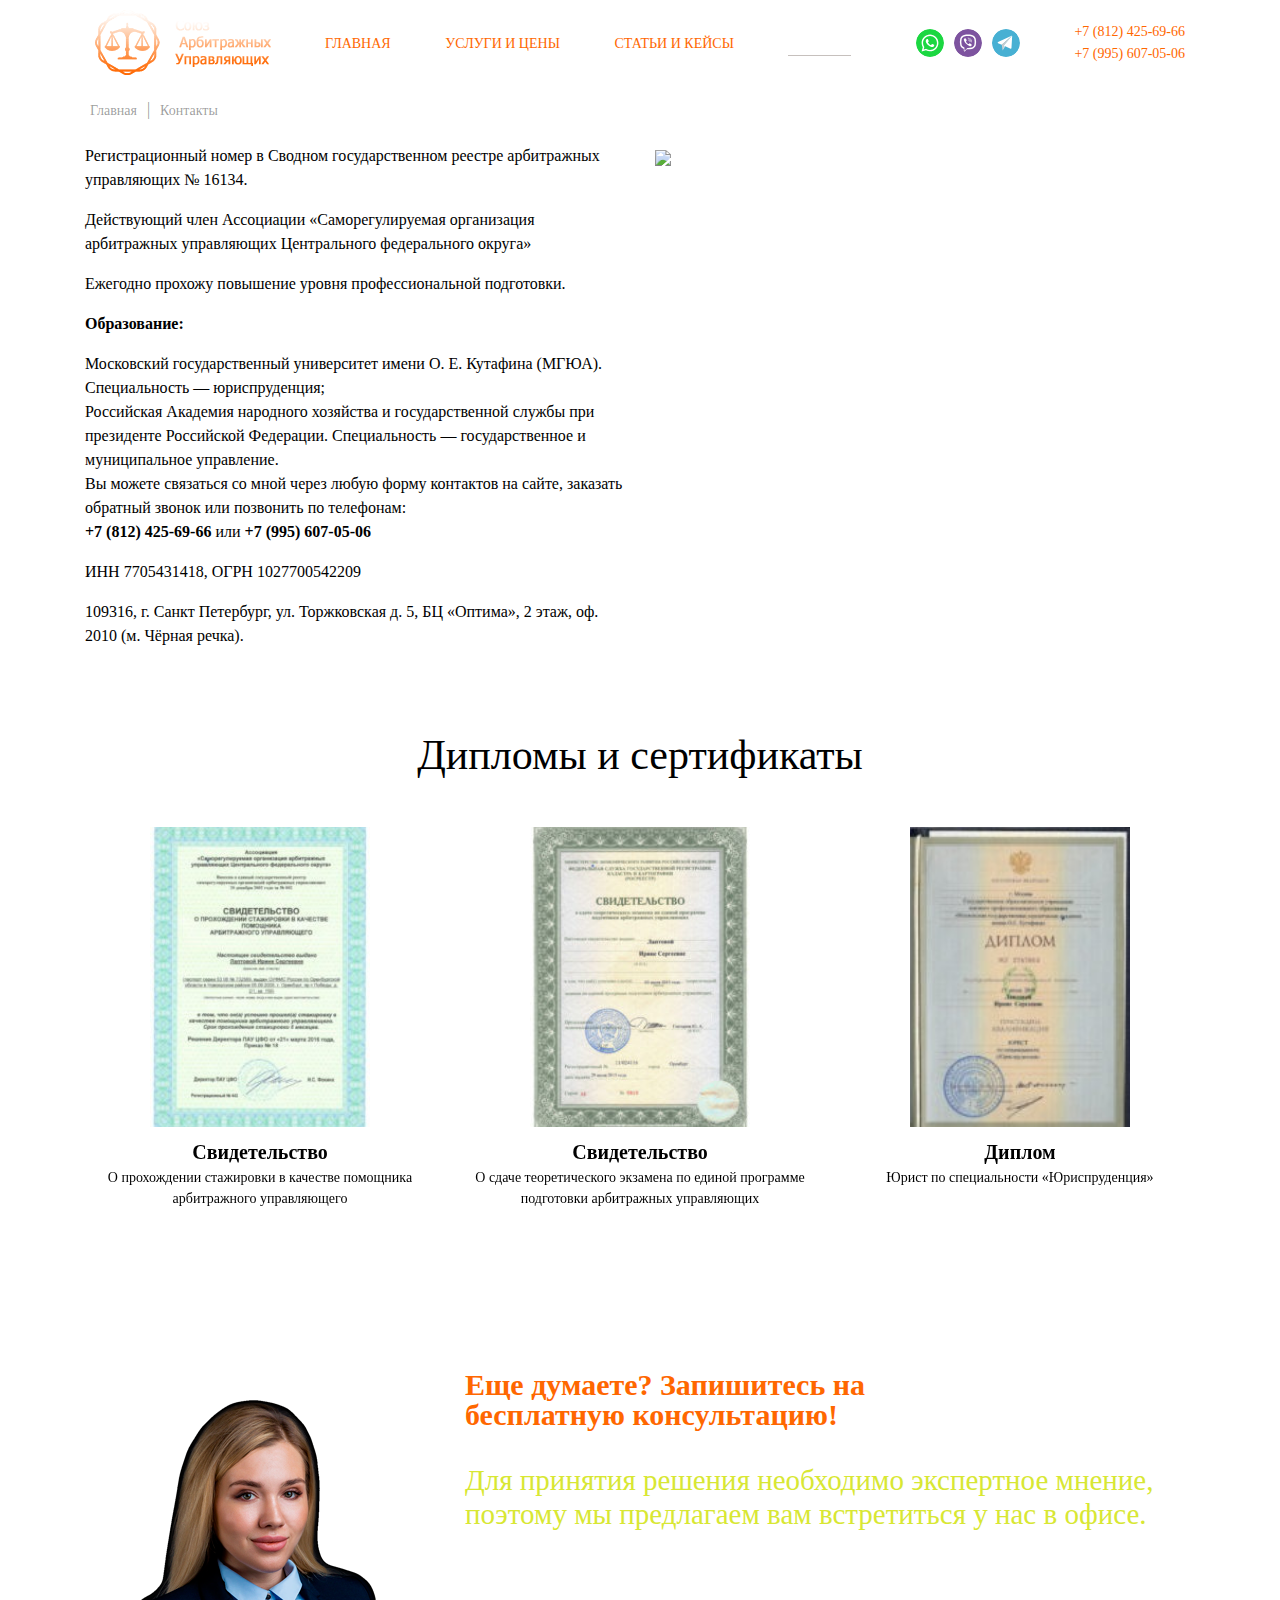
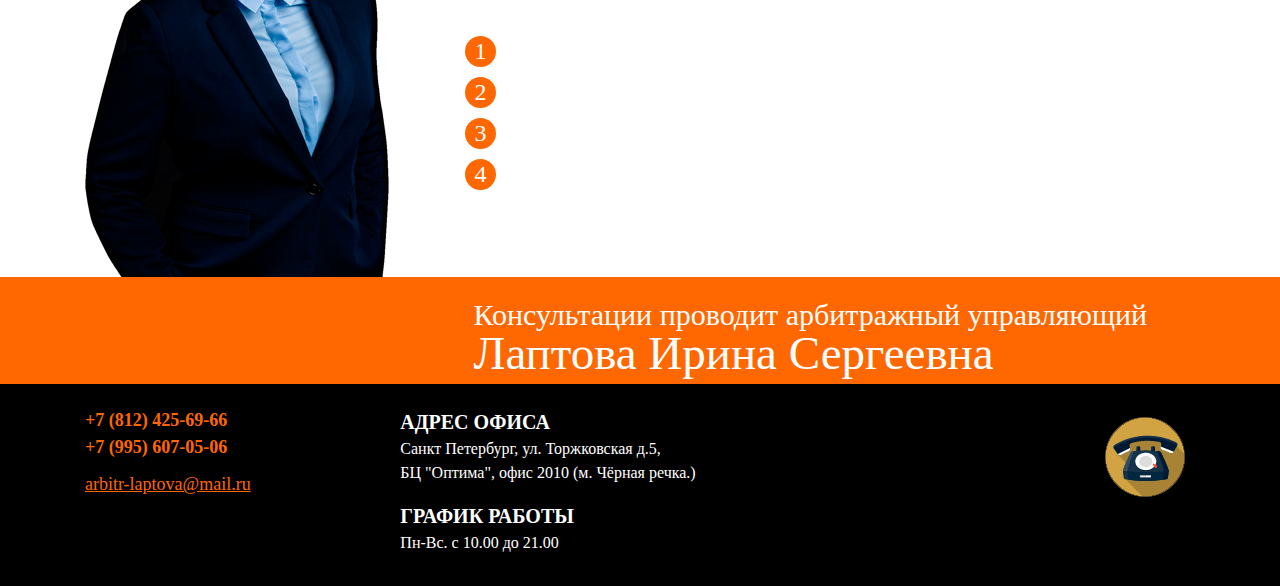
==== commit eaa852cb: "Переименовал папку индекса" ====
--- a/About me.html
+++ b/About me.html
@@ -558,7 +558,7 @@
 сайте, заказать обратный звонок или позвонить по телефонам:<br>
 <b>+7 (812) 425-69-66</b> или<b> +7 (995) 607-05-06</b></p><p>ИНН 7705431418, ОГРН 1027700542209</p><p>109316, г. Санкт Петербург, ул. Торжковская д. 5,
 БЦ «Оптима», 2 этаж, оф. 2010 (м. Чёрная речка).</p></div></div><div class="col-lg-6 col-12">
-<img src="./About me_files/irina3.jpg" class="contacts__img"></div></div></div></section><section class="certificates" id="certificates"><div class="container"><div class="row"><div class="col-12"><div class="title">Дипломы и сертификаты</div></div></div><div class="row certificates__row certificates__sliders slick-initialized slick-slider"><div class="slick-list draggable"><div class="slick-track" style="opacity: 1; width: 1140px; transform: translate3d(0px, 0px, 0px);"><div class="col-sm-4 col-12 slick-slide slick-current slick-active" data-slick-index="0" aria-hidden="false" style="width: 380px;" tabindex="0"><div class="certificates__box">
+<img src="./About me_files/marina3.jpg" class="contacts__img"></div></div></div></section><section class="certificates" id="certificates"><div class="container"><div class="row"><div class="col-12"><div class="title">Дипломы и сертификаты</div></div></div><div class="row certificates__row certificates__sliders slick-initialized slick-slider"><div class="slick-list draggable"><div class="slick-track" style="opacity: 1; width: 1140px; transform: translate3d(0px, 0px, 0px);"><div class="col-sm-4 col-12 slick-slide slick-current slick-active" data-slick-index="0" aria-hidden="false" style="width: 380px;" tabindex="0"><div class="certificates__box">
 <a data-fancybox="gallery" href="https://arbitr-laptova.ru/wp-content/uploads/2020/03/diplom1.jpg" tabindex="0" class="fancybox image">
 <img src="./About me_files/diplom1-208x300.jpg" class="certificates__img">
 </a><div class="certificate_description"><div class="certificates__title">Свидетельство</div><div class="certificates__text">О прохождении стажировки в качестве помощника арбитражного управляющего</div></div></div></div><div class="col-sm-4 col-12 slick-slide slick-active" data-slick-index="1" aria-hidden="false" style="width: 380px;" tabindex="0"><div class="certificates__box">
@@ -567,105 +567,16 @@
 </a><div class="certificate_description"><div class="certificates__title">Свидетельство</div><div class="certificates__text">О сдаче теоретического экзамена по единой программе подготовки арбитражных управляющих</div></div></div></div><div class="col-sm-4 col-12 slick-slide slick-active" data-slick-index="2" aria-hidden="false" style="width: 380px;" tabindex="0"><div class="certificates__box">
 <a data-fancybox="gallery" href="https://arbitr-laptova.ru/wp-content/uploads/2020/03/diplom3.jpg" tabindex="0" class="fancybox image">
 <img src="./About me_files/diplom3-300x215.jpg" class="certificates__img">
-</a><div class="certificate_description"><div class="certificates__title">Диплом</div><div class="certificates__text">Юрист по специальности «Юриспруденция»</div></div></div></div></div></div></div></div></section><section class="examples" id="examples"><div class="container"><div class="row"><div class="col-12"><div class="title">Примеры завершенных дел</div></div></div><div class="row examples__row sliders slick-initialized slick-slider"><button class="slick-prev slick-arrow" aria-label="Previous" type="button" style="display: block;">Previous</button><div class="slick-list draggable"><div class="slick-track" style="opacity: 1; width: 7220px; transform: translate3d(-1140px, 0px, 0px);"><div class="col-4 slick-slide slick-cloned" data-slick-index="-3" aria-hidden="true" style="width: 380px;" tabindex="-1">
-<a data-fancybox="gallery" data-small-btn="true" data-group="examples" target="_blank" href="./About me_files/0006-scaled.jpg" tabindex="-1" class="fancybox image">
-<img src="./About me_files/0006-scaled.jpg" class="examples__img">
-</a><div class="examples__title">Определение.<br>
-Дело № А47-9467/2016</div><div class="examples__author">Автор: Лаптова Ирина Сергеевна</div>
-<a data-fancybox="gallery" target="_blank" href="./About me_files/0006-scaled.jpg" class="examples__btn fancybox image" tabindex="-1">Подробнее</a></div><div class="col-4 slick-slide slick-cloned" data-slick-index="-2" aria-hidden="true" style="width: 380px;" tabindex="-1">
-<a data-fancybox="gallery" data-small-btn="true" data-group="examples" target="_blank" href="./About me_files/0007-scaled.jpg" tabindex="-1" class="fancybox image">
-<img src="./About me_files/0007-scaled.jpg" class="examples__img">
-</a><div class="examples__title">Определение.<br>
-Дело № А47-9466/2016</div><div class="examples__author">Автор: Лаптова Ирина Сергеевна</div>
-<a data-fancybox="gallery" target="_blank" href="./About me_files/0007-scaled.jpg" class="examples__btn fancybox image" tabindex="-1">Подробнее</a></div><div class="col-4 slick-slide slick-cloned" data-slick-index="-1" aria-hidden="true" style="width: 380px;" tabindex="-1">
-<a data-fancybox="gallery" data-small-btn="true" data-group="examples" target="_blank" href="./About me_files/0008-scaled.jpg" tabindex="-1" class="fancybox image">
-<img src="./About me_files/0008-scaled.jpg" class="examples__img">
-</a><div class="examples__title">Определение.<br>
-Дело № А47-9465/2016</div><div class="examples__author">Автор: Лаптова Ирина Сергеевна</div>
-<a data-fancybox="gallery" target="_blank" href="./About me_files/0008-scaled.jpg" class="examples__btn fancybox image" tabindex="-1">Подробнее</a></div><div class="col-4 slick-slide slick-current slick-active" data-slick-index="0" aria-hidden="false" style="width: 380px;" tabindex="0">
-<a data-fancybox="gallery" data-small-btn="true" data-group="examples" target="_blank" href="./About me_files/0001-scaled.jpg" tabindex="0" class="fancybox image">
-<img src="./About me_files/0001-scaled.jpg" class="examples__img">
-</a><div class="examples__title">Определение.<br>
-Дело № А47-6826/2016</div><div class="examples__author">Автор: Лаптова Ирина Сергеевна</div>
-<a data-fancybox="gallery" target="_blank" href="./About me_files/0001-scaled.jpg" class="examples__btn fancybox image" tabindex="0">Подробнее</a></div><div class="col-4 slick-slide slick-active" data-slick-index="1" aria-hidden="false" style="width: 380px;" tabindex="0"><div class="examples__box"><div class="examples__box-text">Ваше дело</div></div><div class="examples__author">
-Нажмите «Подробнее» и ответьте на несколько вопросов, после чего получите бесплатную консультацию и помощь опытного арбитражного управляющего</div>
-<a href="https://arbitr-laptova.ru/contacts/#calc__box" class="examples__btn examples__imp" tabindex="0">Подробнее</a></div><div class="col-4 slick-slide slick-active" data-slick-index="2" aria-hidden="false" style="width: 380px;" tabindex="0">
-<a data-fancybox="gallery" data-small-btn="true" data-group="examples" target="_blank" href="./About me_files/0003-scaled.jpg" tabindex="0" class="fancybox image">
-<img src="./About me_files/0003-scaled.jpg" class="examples__img">
-</a><div class="examples__title">Определение.<br>
-Дело № А47-792/2016</div><div class="examples__author">Автор: Лаптова Ирина Сергеевна</div>
-<a data-fancybox="gallery" target="_blank" href="./About me_files/0003-scaled.jpg" class="examples__btn fancybox image" tabindex="0">Подробнее</a></div><div class="col-4 slick-slide" data-slick-index="3" aria-hidden="true" style="width: 380px;" tabindex="-1">
-<a data-fancybox="gallery" data-small-btn="true" data-group="examples" target="_blank" href="./About me_files/0004-scaled.jpg" tabindex="-1" class="fancybox image">
-<img src="./About me_files/0004-scaled.jpg" class="examples__img">
-</a><div class="examples__title">Определение.<br>
-Дело № А47-16327/2017</div><div class="examples__author">Автор: Лаптова Ирина Сергеевна</div>
-<a data-fancybox="gallery" target="_blank" href="./About me_files/0004-scaled.jpg" class="examples__btn fancybox image" tabindex="-1">Подробнее</a></div><div class="col-4 slick-slide" data-slick-index="4" aria-hidden="true" style="width: 380px;" tabindex="-1">
-<a data-fancybox="gallery" data-small-btn="true" data-group="examples" target="_blank" href="./About me_files/0005-scaled.jpg" tabindex="-1" class="fancybox image">
-<img src="./About me_files/0005-scaled.jpg" class="examples__img">
-</a><div class="examples__title">Определение.<br>
-Дело № А47-11966/2016</div><div class="examples__author">Автор: Лаптова Ирина Сергеевна</div>
-<a data-fancybox="gallery" target="_blank" href="./About me_files/0005-scaled.jpg" class="examples__btn fancybox image" tabindex="-1">Подробнее</a></div><div class="col-4 slick-slide" data-slick-index="5" aria-hidden="true" style="width: 380px;" tabindex="-1">
-<a data-fancybox="gallery" data-small-btn="true" data-group="examples" target="_blank" href="./About me_files/0006-scaled.jpg" tabindex="-1" class="fancybox image">
-<img src="./About me_files/0006-scaled.jpg" class="examples__img">
-</a><div class="examples__title">Определение.<br>
-Дело № А47-9467/2016</div><div class="examples__author">Автор: Лаптова Ирина Сергеевна</div>
-<a data-fancybox="gallery" target="_blank" href="./About me_files/0006-scaled.jpg" class="examples__btn fancybox image" tabindex="-1">Подробнее</a></div><div class="col-4 slick-slide" data-slick-index="6" aria-hidden="true" style="width: 380px;" tabindex="-1">
-<a data-fancybox="gallery" data-small-btn="true" data-group="examples" target="_blank" href="./About me_files/0007-scaled.jpg" tabindex="-1" class="fancybox image">
-<img src="./About me_files/0007-scaled.jpg" class="examples__img">
-</a><div class="examples__title">Определение.<br>
-Дело № А47-9466/2016</div><div class="examples__author">Автор: Лаптова Ирина Сергеевна</div>
-<a data-fancybox="gallery" target="_blank" href="./About me_files/0007-scaled.jpg" class="examples__btn fancybox image" tabindex="-1">Подробнее</a></div><div class="col-4 slick-slide" data-slick-index="7" aria-hidden="true" style="width: 380px;" tabindex="-1">
-<a data-fancybox="gallery" data-small-btn="true" data-group="examples" target="_blank" href="./About me_files/0008-scaled.jpg" tabindex="-1" class="fancybox image">
-<img src="./About me_files/0008-scaled.jpg" class="examples__img">
-</a><div class="examples__title">Определение.<br>
-Дело № А47-9465/2016</div><div class="examples__author">Автор: Лаптова Ирина Сергеевна</div>
-<a data-fancybox="gallery" target="_blank" href="./About me_files/0008-scaled.jpg" class="examples__btn fancybox image" tabindex="-1">Подробнее</a></div><div class="col-4 slick-slide slick-cloned" data-slick-index="8" aria-hidden="true" style="width: 380px;" tabindex="-1">
-<a data-fancybox="gallery" data-small-btn="true" data-group="examples" target="_blank" href="./About me_files/0001-scaled.jpg" tabindex="-1" class="fancybox image">
-<img src="./About me_files/0001-scaled.jpg" class="examples__img">
-</a><div class="examples__title">Определение.<br>
-Дело № А47-6826/2016</div><div class="examples__author">Автор: Лаптова Ирина Сергеевна</div>
-<a data-fancybox="gallery" target="_blank" href="./About me_files/0001-scaled.jpg" class="examples__btn fancybox image" tabindex="-1">Подробнее</a></div><div class="col-4 slick-slide slick-cloned" data-slick-index="9" aria-hidden="true" style="width: 380px;" tabindex="-1"><div class="examples__box"><div class="examples__box-text">Ваше дело</div></div><div class="examples__author">
-Нажмите «Подробнее» и ответьте на несколько вопросов, после чего получите бесплатную консультацию и помощь опытного арбитражного управляющего</div>
-<a href="https://arbitr-laptova.ru/contacts/#calc__box" class="examples__btn examples__imp" tabindex="-1">Подробнее</a></div><div class="col-4 slick-slide slick-cloned" data-slick-index="10" aria-hidden="true" style="width: 380px;" tabindex="-1">
-<a data-fancybox="gallery" data-small-btn="true" data-group="examples" target="_blank" href="./About me_files/0003-scaled.jpg" tabindex="-1" class="fancybox image">
-<img src="./About me_files/0003-scaled.jpg" class="examples__img">
-</a><div class="examples__title">Определение.<br>
-Дело № А47-792/2016</div><div class="examples__author">Автор: Лаптова Ирина Сергеевна</div>
-<a data-fancybox="gallery" target="_blank" href="./About me_files/0003-scaled.jpg" class="examples__btn fancybox image" tabindex="-1">Подробнее</a></div><div class="col-4 slick-slide slick-cloned" data-slick-index="11" aria-hidden="true" style="width: 380px;" tabindex="-1">
-<a data-fancybox="gallery" data-small-btn="true" data-group="examples" target="_blank" href="./About me_files/0004-scaled.jpg" tabindex="-1" class="fancybox image">
-<img src="./About me_files/0004-scaled.jpg" class="examples__img">
-</a><div class="examples__title">Определение.<br>
-Дело № А47-16327/2017</div><div class="examples__author">Автор: Лаптова Ирина Сергеевна</div>
-<a data-fancybox="gallery" target="_blank" href="./About me_files/0004-scaled.jpg" class="examples__btn fancybox image" tabindex="-1">Подробнее</a></div><div class="col-4 slick-slide slick-cloned" data-slick-index="12" aria-hidden="true" style="width: 380px;" tabindex="-1">
-<a data-fancybox="gallery" data-small-btn="true" data-group="examples" target="_blank" href="./About me_files/0005-scaled.jpg" tabindex="-1" class="fancybox image">
-<img src="./About me_files/0005-scaled.jpg" class="examples__img">
-</a><div class="examples__title">Определение.<br>
-Дело № А47-11966/2016</div><div class="examples__author">Автор: Лаптова Ирина Сергеевна</div>
-<a data-fancybox="gallery" target="_blank" href="./About me_files/0005-scaled.jpg" class="examples__btn fancybox image" tabindex="-1">Подробнее</a></div><div class="col-4 slick-slide slick-cloned" data-slick-index="13" aria-hidden="true" style="width: 380px;" tabindex="-1">
-<a data-fancybox="gallery" data-small-btn="true" data-group="examples" target="_blank" href="./About me_files/0006-scaled.jpg" tabindex="-1" class="fancybox image">
-<img src="./About me_files/0006-scaled.jpg" class="examples__img">
-</a><div class="examples__title">Определение.<br>
-Дело № А47-9467/2016</div><div class="examples__author">Автор: Лаптова Ирина Сергеевна</div>
-<a data-fancybox="gallery" target="_blank" href="./About me_files/0006-scaled.jpg" class="examples__btn fancybox image" tabindex="-1">Подробнее</a></div><div class="col-4 slick-slide slick-cloned" data-slick-index="14" aria-hidden="true" style="width: 380px;" tabindex="-1">
-<a data-fancybox="gallery" data-small-btn="true" data-group="examples" target="_blank" href="./About me_files/0007-scaled.jpg" tabindex="-1" class="fancybox image">
-<img src="./About me_files/0007-scaled.jpg" class="examples__img">
-</a><div class="examples__title">Определение.<br>
-Дело № А47-9466/2016</div><div class="examples__author">Автор: Лаптова Ирина Сергеевна</div>
-<a data-fancybox="gallery" target="_blank" href="./About me_files/0007-scaled.jpg" class="examples__btn fancybox image" tabindex="-1">Подробнее</a></div><div class="col-4 slick-slide slick-cloned" data-slick-index="15" aria-hidden="true" style="width: 380px;" tabindex="-1">
-<a data-fancybox="gallery" data-small-btn="true" data-group="examples" target="_blank" href="./About me_files/0008-scaled.jpg" tabindex="-1" class="fancybox image">
-<img src="./About me_files/0008-scaled.jpg" class="examples__img">
-</a><div class="examples__title">Определение.<br>
-Дело № А47-9465/2016</div><div class="examples__author">Автор: Лаптова Ирина Сергеевна</div>
-<a data-fancybox="gallery" target="_blank" href="./About me_files/0008-scaled.jpg" class="examples__btn fancybox image" tabindex="-1">Подробнее</a></div></div></div><button class="slick-next slick-arrow" aria-label="Next" type="button" style="display: block;">Next</button></div></div></section><section class="reviews" id="reviews"><div class="container"><div class="row"><div class="col-12"><div class="title">Отзывы наших клиентов</div></div></div><div class="row reviews__row review-sliders slick-initialized slick-slider"><div class="slick-list draggable"><div class="slick-track" style="opacity: 1; width: 1140px; transform: translate3d(0px, 0px, 0px);"><div class="col-12 col-md-6 col-lg-3 slick-slide slick-current slick-active" data-slick-index="0" aria-hidden="false" style="width: 285px;" tabindex="0"><div class="reviews__box">
-<img src="./About me_files/reviews1.png" alt="" class="reviews__img"><div class="reviews__text"><p>Удивительно в наше время найти надежного юриста, которая решила все мои возникшие проблемы с  кредитами. Процедура долгая, но она того стоила. Спасибо Ирине Сергеевне. Всегда были на связи, по всем возникающим вопросам терпеливо консультировали и разъясняли все ньюансы. Если у Вас опустились руки, и Вы не знаете, как решить свою проблему с кредитом, Вам точно к ней. Спасибо всей дружной команде, которая работает с Ириной Сергеевной Я вам очень благодарна.<br></p><h2>Юлия, г. Кудрово</h2></div></div></div><div class="col-12 col-md-6 col-lg-3 slick-slide slick-active" data-slick-index="1" aria-hidden="false" style="width: 285px;" tabindex="0"><div class="reviews__box">
-<img src="./About me_files/reviews2.png" alt="" class="reviews__img"><div class="reviews__text"><p>Хотела выразить свою признательность за помощь в решении проблем. Семья у нас небольшая, мы не слишком состоятельная. Сами понимаете, что в нашем мире без кредитов никуда...<br>
-Признаюсь, не сразу решилась пойти к незнакомым мне людям и посоветоваться, при этом меня смущала бесплатная консультация... но решилась и пошла. Не скажу, что весь процесс был легким и быстрым, но результат меня порадовал. Долги были списаны и самое главное законным путем.<br></p><h2>Анна Юрьевна, г. Мурино</h2></div></div></div><div class="col-12 col-md-6 col-lg-3 slick-slide slick-active" data-slick-index="2" aria-hidden="false" style="width: 285px;" tabindex="0"><div class="reviews__box">
-<img src="./About me_files/reviews3.png" alt="" class="reviews__img"><div class="reviews__text"><p>У меня были проблемы с выплатами кредитов. Коллекторы, Службы безопасности банков - вынели весь мозг. Было не по себе. <br> Решился на банкротство. Хотя и было вначале не очень комфортно считать себя ... неудачником. <br>
-Теперь я сплю спокойно. И свободен от обязательств и выплат. Хочу выразить Вам, Ирина Сергеевна ‚ огромную благодарность за проделанную работу.<br>
-Спасибо!<br></p><h2>Максим Викторович, <br> г. Санкт-Петербург</h2></div></div></div><div class="col-12 col-md-6 col-lg-3 slick-slide slick-active" data-slick-index="3" aria-hidden="false" style="width: 285px;" tabindex="0"><div class="reviews__box">
-<img src="./About me_files/reviews4.png" alt="" class="reviews__img"><div class="reviews__text"><p>Сложилась ужасная ситуация, пришлось взять очень большой кредит на лечение ребенка, думал потяну, но не вышло.<br>
-Слишком много уходило денег на лечение и практически ничего не оставалось на жизнь, в последствии и вовсе платежи по кредиту стали невозможны. <br>
-Обратился за помощью к Ирине Сергеевне, поговорили обсудили - она профессионал своего дела, процедура банкротсва прошла быстро и без проблем списали долги, спасибо вам огромное !!!<br></p><h2>Александр,<br>г. Санкт-Петербург</h2></div></div></div></div></div></div></div></section><section class="irina" id="irina"><div class="container"><div class="row"></div><div class="row"><div class="col-12 col-sm-5 col-md-4">
+</a><div class="certificate_description"><div class="certificates__title">Диплом</div><div class="certificates__text">Юрист по специальности «Юриспруденция»</div></div></div></div></div></div></div></div></section><section class="examples" id="examples"><div class="container"><div class="row">
+    <div class="col-12"></div></div>
+    
+
+
+
+
+
+
+</section><section class="irina" id="irina"><div class="container"><div class="row"></div><div class="row"><div class="col-12 col-sm-5 col-md-4">
 <img src="./About me_files/irina2.png" alt="" class="irina__img"></div><div class="col-12 col-sm-7 col-md-8"><div class="irina__title">Еще думаете? Запишитесь на <br> бесплатную консультацию!</div><div class="irina__text1">
 Для принятия решения необходимо экспертное мнение, поэтому мы предлагаем вам встретиться у нас в офисе.</div><div class="irina__text2">
 <b>Запишитесь на бесплатную консультацию уже сейчас.</b></div><div class="irina__wrapp"><div class="irina__number">1</div><div class="irina__wrapp-text">У нас в офисе вы расскажете свою ситуацию</div></div><div class="irina__wrapp"><div class="irina__number">2</div><div class="irina__wrapp-text">Мы проведем анализ вашей ситуации</div></div><div class="irina__wrapp"><div class="irina__number">3</div><div class="irina__wrapp-text">Подскажем, как подготовиться к процедуре</div></div><div class="irina__wrapp"><div class="irina__number">4</div><div class="irina__wrapp-text">Готовы ответить на все ваши вопросы</div></div></div></div></div><div class="law_service"><div class="container"><div class="half_box"><div class="irina__text3">Консультации проводит арбитражный управляющий</div><div class="irina__text4">Лаптова Ирина Сергеевна</div></div></div><div></div></div></section><section class="bottom" id="bottom"><div class="container"><div class="main_info"><div class="bottom__flex"><ul class="bottom__flex-ul"><li class="bottom__flex-li">+7 (812) 425-69-66</li><li class="bottom__flex-li">+7 (995) 607-05-06</li><li class="bottom__flex-li mail">arbitr-laptova@mail.ru</li></ul></div><div class="bottom__address"><div class="contact_info"><div class="bottom__address-big">
@@ -673,11 +584,12 @@
 Санкт Петербург, ул. Торжковская д.5,<br>
 БЦ "Оптима", офис 2010 (м. Чёрная речка.)<br></p></div><div class="contact_info"><div class="bottom__address-big">
 ГРАФИК РАБОТЫ <br></div><p>Пн-Вс. с 10.00 до 21.00</p></div></div><div class="socials_box"><div class="bottom__social" style="display:block">
-<a href="https://vk.com/arbitrlaptova" target="_blank"><img src="./About me_files/social3.svg" class="bottom__social-img"></a> <script type="text/javascript" src="./About me_files/openapi.js"></script> <div id="vk_groups" style="width: 300px; height: 180.8px; background: none;"><iframe name="fXD2474d" frameborder="0" src="./About me_files/widget_community.html" width="300" height="185" scrolling="no" id="vkwidget1" style="overflow: hidden; height: 180.8px;"></iframe></div> <script type="text/javascript">VK.Widgets.Group("vk_groups",{mode:3,width:"300"},126346485)</script> </div><div class="bottom__social">
+<!--<a href="https://vk.com/arbitrlaptova" target="_blank"><img src="./About me_files/social3.svg" class="bottom__social-img"></a> <script type="text/javascript" src="./About me_files/openapi.js"></script> <div id="vk_groups" style="width: 300px; height: 180.8px; background: none;"><iframe name="fXD2474d" frameborder="0" src="./About me_files/widget_community.html" width="300" height="185" scrolling="no" id="vkwidget1" style="overflow: hidden; height: 180.8px;"></iframe></div> <script type="text/javascript">VK.Widgets.Group("vk_groups",{mode:3,width:"300"},126346485)</script> </div><div class="bottom__social">-->
 <a href="https://arbitr-laptova.ru/contacts/#"><img src="./About me_files/messengers.png" class="bottom__social_msg"></a>
-<a href="https://arbitr-laptova.ru/contacts/#"><img src="./About me_files/messengers2.png" class="bottom__social_msg"></a></div></div></div></div></section><footer class="footer" id="footer"><div class="container"><div class="row"><div class="col-12"><div class="footer__text">АРБИТРАЖНЫЙ УПРАВЛЯЮЩИЙ ИРИНА ЛАПТОВА © 2016-2020. Все права защищены.</div></div></div></div></footer>
- <script type="text/javascript">(function(m,e,t,r,i,k,a){m[i]=m[i]||function(){(m[i].a=m[i].a||[]).push(arguments)};m[i].l=1*new Date();k=e.createElement(t),a=e.getElementsByTagName(t)[0],k.async=1,k.src=r,a.parentNode.insertBefore(k,a)})(window,document,"script","https://mc.yandex.ru/metrika/tag.js","ym");ym(54347602,"init",{clickmap:!0,trackLinks:!0,accurateTrackBounce:!0,webvisor:!0,trackHash:!0})</script> <noscript><div><img
+<!--<a href="https://arbitr-laptova.ru/contacts/#"><img src="./About me_files/messengers2.png" class="bottom__social_msg"></a></div></div></div></div></section><footer class="footer" id="footer"><div class="container"><div class="row"><div class="col-12"><div class="footer__text">АРБИТРАЖНЫЙ УПРАВЛЯЮЩИЙ ИРИНА ЛАПТОВА © 2016-2020. Все права защищены.</div></div></div></div></footer>
+
+<script type="text/javascript">(function(m,e,t,r,i,k,a){m[i]=m[i]||function(){(m[i].a=m[i].a||[]).push(arguments)};m[i].l=1*new Date();k=e.createElement(t),a=e.getElementsByTagName(t)[0],k.async=1,k.src=r,a.parentNode.insertBefore(k,a)})(window,document,"script","https://mc.yandex.ru/metrika/tag.js","ym");ym(54347602,"init",{clickmap:!0,trackLinks:!0,accurateTrackBounce:!0,webvisor:!0,trackHash:!0})</script> <noscript><div><img
 src="https://mc.yandex.ru/watch/54347602" style="position:absolute; left:-9999px;" alt="" /></div></noscript>
- <script>document.addEventListener("DOMContentLoaded",function(){var e="undefined"!=typeof MutationObserver;if(WPO_LazyLoad.update(),e){var t=new MutationObserver(function(e){e.forEach(function(e){WPO_LazyLoad.update(e.addedNodes)})}),a={childList:!0,subtree:!0},n=document.getElementsByTagName("body")[0];t.observe(n,a)}else window.addEventListener("load",function(){WPO_LazyLoad.deferred_call("update",WPO_LazyLoad.update)}),window.addEventListener("scroll",function(){WPO_LazyLoad.deferred_call("update",WPO_LazyLoad.update)}),window.addEventListener("resize",function(){WPO_LazyLoad.deferred_call("update",WPO_LazyLoad.update)}),document.getElementsByTagName("body")[0].addEventListener("post-load",function(){WPO_LazyLoad.deferred_call("update",WPO_LazyLoad.update)})});var WPO_Intersection_Observer=function(e,t){function a(e){d.push(e)}function n(e){var t;for(t in d)if(d.hasOwnProperty(t)&&e==d[t])return void delete d[t]}function r(){var t;for(t in d)d.hasOwnProperty(t)&&o(d[t])&&(e(d[t]),n(d[t]))}function o(e){var a=e.getBoundingClientRect(),n=window.innerHeight||document.documentElement.clientHeight||document.body.clientHeight;return a.top-t.offset<n&&a.bottom+t.offset>0}var d=[];return t=t||{offset:100},window.addEventListener("load",function(){WPO_LazyLoad.deferred_call("check",r)}),window.addEventListener("scroll",function(){WPO_LazyLoad.deferred_call("check",r)}),window.addEventListener("resize",function(){WPO_LazyLoad.deferred_call("check",r)}),{observe:a,unobserve:n}},WPO_LazyLoad=function(){function e(e){if(!c(e,f.loaded_class)){s(e,f.loaded_class),l.unobserve(e),i(e,f.observe_class);var a,n=e.tagName;if("picture"==n.toLowerCase())for(a in e.childNodes)e.childNodes.hasOwnProperty(a)&&t(e.childNodes[a]);else t(e)}}function t(e){if("undefined"!=typeof e.getAttribute){var t=e.getAttribute("data-src"),n=e.getAttribute("data-srcset"),r=e.getAttribute("data-background"),o=e.getAttribute("data-background-image");t&&(e.setAttribute("src",t),e.removeAttribute("data-src")),n&&(e.setAttribute("srcset",n),e.removeAttribute("data-srcset")),r&&(e.style.background=a(e.style.background,r.split(";")),e.removeAttribute("data-background")),o&&(e.style.backgroundImage=a(e.style.backgroundImage,o.split(";")),e.removeAttribute("data-background-image"))}}function a(e,t){var a=0;return e.replaceAll(/url\([^\)]*\)/gi,function(){return["url('",t[a++],"')"].join("")})}function n(t){var a;for(a in t)t.hasOwnProperty(a)&&t[a].isIntersecting&&e(t[a].target)}function r(e){i(e,f.select_class),c(e,f.observe_class)||(s(e,f.observe_class),l.observe(e))}function o(e){var t,a=e||Array.prototype.slice.call(f.container.getElementsByClassName(f.select_class));for(t in a)a.hasOwnProperty(t)&&(c(a[t],f.select_class)?r(a[t]):a[t].childNodes&&a[t].childNodes.length&&o(a[t].childNodes))}function d(e,t,a){a=a||200,v[e]=v[e]?v[e]+1:1,setTimeout(function(){var n=(new Date).getTime(),r=b[e]||0;v[e]--,(0===v[e]||r+a<n)&&(b[e]=n,t())},a)}function s(e,t){c(e,t)||(e.className?e.className+=" "+t:e.className=t)}function i(e,t){var a=new RegExp(["(^|\\s)",t,"(\\s|$)"].join(""));e.className=e.className.replace(a," ")}function c(e,t){var a=new RegExp(["(^|\\s)",t,"(\\s|$)"].join(""));return a.test(e.className)}var l,u="undefined"!=typeof IntersectionObserver,f={container:window.document,select_class:"lazyload",observe_class:"lazyload-observe",loaded_class:"lazyload-loaded"};l=u?new IntersectionObserver(n,{root:null,rootMargin:"0px",threshold:[.1]}):new WPO_Intersection_Observer(e);var v={},b={};return{update:o,deferred_call:d}}()</script><script type="text/javascript" src="./About me_files/jquery-1.11.0.min.js" id="jquery-js"></script> <script type="text/javascript" id="wpo_min-footer-1-js-extra">var wpcf7={"apiSettings":{"root":"https:\/\/arbitr-laptova.ru\/wp-json\/contact-form-7\/v1","namespace":"contact-form-7\/v1"},"cached":"1"}</script> <script type="text/javascript" src="./About me_files/wpo-minify-footer-298e0532.min.js" id="wpo_min-footer-1-js"></script> <script type="text/javascript" src="./About me_files/jquery-migrate-1.2.1.min.js" id="theme_jquery-migrate-js"></script> <script type="text/javascript" src="./About me_files/wpo-minify-footer-56a70845.min.js" id="wpo_min-footer-3-js"></script> <script type="text/javascript" src="./About me_files/pushy.js" id="theme_pushy-js"></script> <script type="text/javascript" id="wpo_min-footer-5-js-extra">var ajax={"ajaxurl":"https:\/\/arbitr-laptova.ru\/wp-admin\/admin-ajax.php"}</script> <script type="text/javascript" src="./About me_files/wpo-minify-footer-8b891b16.min.js" id="wpo_min-footer-5-js"></script> <script type="text/javascript">(function(){var widget_id='Fvgz6T1XaV';var s=document.createElement('script');s.type='text/javascript';s.async=!0;s.src='//code.jivosite.com/script/widget/'+widget_id+'?plugin=wp';var ss=document.getElementsByTagName('script')[0];ss.parentNode.insertBefore(s,ss)})()</script>
-<!-- Cached by WP-Optimize (gzip) - https://getwpo.com - Last modified: Wed, 06 Jul 2022 10:04:40 GMT -->
+
+<script>document.addEventListener("DOMContentLoaded",function(){var e="undefined"!=typeof MutationObserver;if(WPO_LazyLoad.update(),e){var t=new MutationObserver(function(e){e.forEach(function(e){WPO_LazyLoad.update(e.addedNodes)})}),a={childList:!0,subtree:!0},n=document.getElementsByTagName("body")[0];t.observe(n,a)}else window.addEventListener("load",function(){WPO_LazyLoad.deferred_call("update",WPO_LazyLoad.update)}),window.addEventListener("scroll",function(){WPO_LazyLoad.deferred_call("update",WPO_LazyLoad.update)}),window.addEventListener("resize",function(){WPO_LazyLoad.deferred_call("update",WPO_LazyLoad.update)}),document.getElementsByTagName("body")[0].addEventListener("post-load",function(){WPO_LazyLoad.deferred_call("update",WPO_LazyLoad.update)})});var WPO_Intersection_Observer=function(e,t){function a(e){d.push(e)}function n(e){var t;for(t in d)if(d.hasOwnProperty(t)&&e==d[t])return void delete d[t]}function r(){var t;for(t in d)d.hasOwnProperty(t)&&o(d[t])&&(e(d[t]),n(d[t]))}function o(e){var a=e.getBoundingClientRect(),n=window.innerHeight||document.documentElement.clientHeight||document.body.clientHeight;return a.top-t.offset<n&&a.bottom+t.offset>0}var d=[];return t=t||{offset:100},window.addEventListener("load",function(){WPO_LazyLoad.deferred_call("check",r)}),window.addEventListener("scroll",function(){WPO_LazyLoad.deferred_call("check",r)}),window.addEventListener("resize",function(){WPO_LazyLoad.deferred_call("check",r)}),{observe:a,unobserve:n}},WPO_LazyLoad=function(){function e(e){if(!c(e,f.loaded_class)){s(e,f.loaded_class),l.unobserve(e),i(e,f.observe_class);var a,n=e.tagName;if("picture"==n.toLowerCase())for(a in e.childNodes)e.childNodes.hasOwnProperty(a)&&t(e.childNodes[a]);else t(e)}}function t(e){if("undefined"!=typeof e.getAttribute){var t=e.getAttribute("data-src"),n=e.getAttribute("data-srcset"),r=e.getAttribute("data-background"),o=e.getAttribute("data-background-image");t&&(e.setAttribute("src",t),e.removeAttribute("data-src")),n&&(e.setAttribute("srcset",n),e.removeAttribute("data-srcset")),r&&(e.style.background=a(e.style.background,r.split(";")),e.removeAttribute("data-background")),o&&(e.style.backgroundImage=a(e.style.backgroundImage,o.split(";")),e.removeAttribute("data-background-image"))}}function a(e,t){var a=0;return e.replaceAll(/url\([^\)]*\)/gi,function(){return["url('",t[a++],"')"].join("")})}function n(t){var a;for(a in t)t.hasOwnProperty(a)&&t[a].isIntersecting&&e(t[a].target)}function r(e){i(e,f.select_class),c(e,f.observe_class)||(s(e,f.observe_class),l.observe(e))}function o(e){var t,a=e||Array.prototype.slice.call(f.container.getElementsByClassName(f.select_class));for(t in a)a.hasOwnProperty(t)&&(c(a[t],f.select_class)?r(a[t]):a[t].childNodes&&a[t].childNodes.length&&o(a[t].childNodes))}function d(e,t,a){a=a||200,v[e]=v[e]?v[e]+1:1,setTimeout(function(){var n=(new Date).getTime(),r=b[e]||0;v[e]--,(0===v[e]||r+a<n)&&(b[e]=n,t())},a)}function s(e,t){c(e,t)||(e.className?e.className+=" "+t:e.className=t)}function i(e,t){var a=new RegExp(["(^|\\s)",t,"(\\s|$)"].join(""));e.className=e.className.replace(a," ")}function c(e,t){var a=new RegExp(["(^|\\s)",t,"(\\s|$)"].join(""));return a.test(e.className)}var l,u="undefined"!=typeof IntersectionObserver,f={container:window.document,select_class:"lazyload",observe_class:"lazyload-observe",loaded_class:"lazyload-loaded"};l=u?new IntersectionObserver(n,{root:null,rootMargin:"0px",threshold:[.1]}):new WPO_Intersection_Observer(e);var v={},b={};return{update:o,deferred_call:d}}()</script><script type="text/javascript" src="./About me_files/jquery-1.11.0.min.js" id="jquery-js"></script> <script type="text/javascript" id="wpo_min-footer-1-js-extra">var wpcf7={"apiSettings":{"root":"https:\/\/arbitr-laptova.ru\/wp-json\/contact-form-7\/v1","namespace":"contact-form-7\/v1"},"cached":"1"}</script> <script type="text/javascript" src="./About me_files/wpo-minify-footer-298e0532.min.js" id="wpo_min-footer-1-js"></script> <script type="text/javascript" src="./About me_files/jquery-migrate-1.2.1.min.js" id="theme_jquery-migrate-js"></script> <script type="text/javascript" src="./About me_files/wpo-minify-footer-56a70845.min.js" id="wpo_min-footer-3-js"></script> <script type="text/javascript" src="./About me_files/pushy.js" id="theme_pushy-js"></script> <script type="text/javascript" id="wpo_min-footer-5-js-extra">var ajax={"ajaxurl":"https:\/\/arbitr-laptova.ru\/wp-admin\/admin-ajax.php"}</script> <script type="text/javascript" src="./About me_files/wpo-minify-footer-8b891b16.min.js" id="wpo_min-footer-5-js"></script> <script type="text/javascript">(function(){var widget_id='Fvgz6T1XaV';var s=document.createElement('script');s.type='text/javascript';s.async=!0;s.src='//code.jivosite.com/script/widget/'+widget_id+'?plugin=wp';var ss=document.getElementsByTagName('script')[0];ss.parentNode.insertBefore(s,ss)})()</script>
 <div id="fancybox-tmp"></div><div id="fancybox-loading"><div></div></div><div id="fancybox-overlay"></div><div id="fancybox-wrap"><div id="fancybox-outer"><div class="fancybox-bg" id="fancybox-bg-n"></div><div class="fancybox-bg" id="fancybox-bg-ne"></div><div class="fancybox-bg" id="fancybox-bg-e"></div><div class="fancybox-bg" id="fancybox-bg-se"></div><div class="fancybox-bg" id="fancybox-bg-s"></div><div class="fancybox-bg" id="fancybox-bg-sw"></div><div class="fancybox-bg" id="fancybox-bg-w"></div><div class="fancybox-bg" id="fancybox-bg-nw"></div><div id="fancybox-content"></div><a id="fancybox-close"></a><div id="fancybox-title"></div><a id="fancybox-left"><span class="fancy-ico" id="fancybox-left-ico"></span></a><a id="fancybox-right"><span class="fancy-ico" id="fancybox-right-ico"></span></a></div></div><div id="jivo-iframe-container" style="opacity: 0; visibility: hidden; width: 0px; height: 0px; overflow: hidden;"><iframe src="javascript:void(0)" allow="autoplay" title="Jivochat" name="jivo_container" id="jivo_container" frameborder="no" src="./About me_files/saved_resource.html"></iframe></div><jdiv><jdiv class="globalClass_f934"><jdiv style="animation: 300ms cubic-bezier(0.39, 0.24, 0.21, 0.99) 0s 1 normal both running Label_CLOSE_WIDGET_ff8a; display: block; z-index: 2147483646; position: fixed;"><jdiv class="label_be16 _bottom_ec06 notranslate" id="jvlabelWrap" style="background: linear-gradient(95deg, rgb(47, 50, 74) 20%, rgb(66, 72, 103) 80%); right: 30px; bottom: 0px;"><jdiv class="hoverl_ac68"></jdiv><jdiv class="text_bf83 contentTransitionWrap_fcb6" style="font-size: 15px; font-family: Arial, Arial; font-style: normal; color: rgb(240, 241, 241);">Напишите нам, мы онлайн!</jdiv><jdiv class="copy_e97d"><jdiv class="logo_ede6 _bottom_ac3a"><jdiv class="hoverBox_be2f"></jdiv><jdiv class="logoIcon_fa84 __ru_f98a" style="background-image: url(&quot;data:image/svg+xml,%3Csvg%20xmlns%3D%22http%3A%2F%2Fwww.w3.org%2F2000%2Fsvg%22%20width%3D%2225.688%22%20height%3D%2218%22%3E%0A%20%20%20%20%3Cpath%20fill%3D%22%23F0F1F1%22%20d%3D%22M7.155%205.93H6.134a.4.4%200%2000-.287.128.378.378%200%2000-.123.268v7.448a.377.377%200%2000.123.28.389.389%200%2000.287.12h1.021a.382.382%200%2000.274-.12.353.353%200%2000.131-.28V6.33a.375.375%200%2000-.131-.268.353.353%200%2000-.274-.132zm9.313.02h-.824a.557.557%200%2000-.57.228l-2.353%205.04h-.041l-2.242-5.04a.379.379%200%2000-.369-.228H8.958a.356.356%200%2000-.328.14.289.289%200%2000.021.32l3.648%207.748a.376.376%200%2000.369.208h.111a.373.373%200%2000.348-.208l3.648-7.748a.288.288%200%2000.021-.32.368.368%200%2000-.328-.14zm4.935-.188a4.312%204.312%200%2000-4.3%204.276%204.212%204.212%200%20001.254%203.044%204.11%204.11%200%20003.038%201.284%204.069%204.069%200%20003.025-1.284%204.181%204.181%200%20001.262-3.044%204.313%204.313%200%2000-4.279-4.276zm1.783%206.156a2.379%202.379%200%2001-1.783.756%202.4%202.4%200%2001-1.8-.744%202.623%202.623%200%2001-.725-1.888%202.529%202.529%200%2001.725-1.84%202.427%202.427%200%20011.8-.736%202.368%202.368%200%20011.783.736%202.525%202.525%200%2001.725%201.84%202.669%202.669%200%2001-.725%201.876zM3.322%205.93H.416a.392.392%200%2000-.275.128.373.373%200%2000-.131.272v1a.386.386%200%2000.131.28.4.4%200%2000.275.12h1.475v7.17a1.331%201.331%200%2001-1.18%201.312H.416a.4.4%200%2000-.287.12.371.371%200%2000-.123.28v1a.415.415%200%2000.111.28.394.394%200%2000.295.12h.143a3.13%203.13%200%20003.152-2.9.848.848%200%2000.017-.188V6.33a.377.377%200%2000-.123-.28.365.365%200%2000-.279-.12z%22%20fill-rule%3D%22evenodd%22%2F%3E%0A%20%20%20%20%3Cpath%20fill%3D%22%2318C139%22%20d%3D%22M.03-.006c-.254%204.676%203.681%205.34%203.681%205.34C3.515.214.03-.006.03-.006z%22%20fill-rule%3D%22evenodd%22%2F%3E%0A%3C%2Fsvg%3E&quot;);"></jdiv><jdiv class="fallback_da22"></jdiv></jdiv></jdiv><jdiv class="leafCont_c16d"><jdiv class="leaf_dff8 _bottom_c1d6"><jdiv class="cssLeaf_e106" style="background-image: url(&quot;data:image/svg+xml,%3Csvg%20xmlns%3D%22http%3A%2F%2Fwww.w3.org%2F2000%2Fsvg%22%20width%3D%2232%22%20height%3D%2240%22%20viewBox%3D%220%200%2032%2040%22%3E%0A%20%20%20%20%3Cg%20fill%3D%22none%22%20fill-rule%3D%22evenodd%22%3E%0A%20%20%20%20%20%20%20%20%3Cpath%20fill%3D%22%23424867%22%20d%3D%22M0%200h9.02L32%2033.196V40H0z%22%2F%3E%0A%20%20%20%20%20%20%20%20%3Cpath%20fill%3D%22%2318C139%22%20d%3D%22M9%200c3.581.05%2023%205.426%2023%2033.08v.03C18.922%2030.751%209%2019.311%209%205.554V0z%22%2F%3E%0A%20%20%20%20%3C%2Fg%3E%0A%3C%2Fsvg%3E%0A&quot;);"></jdiv></jdiv></jdiv><jdiv class="copyContainer_f9bd"><jdiv class="copyright_fbfb _bottom_da45 __ru_c958" style="background: linear-gradient(95deg, rgb(47, 50, 74) 20%, rgb(66, 72, 103) 80%);"><jdiv class="text_a787" style="color: rgb(240, 241, 241);"><a href="https://www.jivo.ru/i_sa/?utm_source=arbitr-laptova.ru&amp;utm_medium=link&amp;utm_content=label_tooltip&amp;utm_campaign=from_widget" rel="nofollow noopener noreferrer" target="_blank" class="link_bfb2 __ru_c958">Бизнес-мессенджер <jdiv class="logoIcon_bca5" style="background-image: url(&quot;data:image/svg+xml,%3Csvg%20xmlns%3D%22http%3A%2F%2Fwww.w3.org%2F2000%2Fsvg%22%20width%3D%2225.688%22%20height%3D%2218%22%3E%0A%20%20%20%20%3Cpath%20fill%3D%22%23F0F1F1%22%20d%3D%22M7.155%205.93H6.134a.4.4%200%2000-.287.128.378.378%200%2000-.123.268v7.448a.377.377%200%2000.123.28.389.389%200%2000.287.12h1.021a.382.382%200%2000.274-.12.353.353%200%2000.131-.28V6.33a.375.375%200%2000-.131-.268.353.353%200%2000-.274-.132zm9.313.02h-.824a.557.557%200%2000-.57.228l-2.353%205.04h-.041l-2.242-5.04a.379.379%200%2000-.369-.228H8.958a.356.356%200%2000-.328.14.289.289%200%2000.021.32l3.648%207.748a.376.376%200%2000.369.208h.111a.373.373%200%2000.348-.208l3.648-7.748a.288.288%200%2000.021-.32.368.368%200%2000-.328-.14zm4.935-.188a4.312%204.312%200%2000-4.3%204.276%204.212%204.212%200%20001.254%203.044%204.11%204.11%200%20003.038%201.284%204.069%204.069%200%20003.025-1.284%204.181%204.181%200%20001.262-3.044%204.313%204.313%200%2000-4.279-4.276zm1.783%206.156a2.379%202.379%200%2001-1.783.756%202.4%202.4%200%2001-1.8-.744%202.623%202.623%200%2001-.725-1.888%202.529%202.529%200%2001.725-1.84%202.427%202.427%200%20011.8-.736%202.368%202.368%200%20011.783.736%202.525%202.525%200%2001.725%201.84%202.669%202.669%200%2001-.725%201.876zM3.322%205.93H.416a.392.392%200%2000-.275.128.373.373%200%2000-.131.272v1a.386.386%200%2000.131.28.4.4%200%2000.275.12h1.475v7.17a1.331%201.331%200%2001-1.18%201.312H.416a.4.4%200%2000-.287.12.371.371%200%2000-.123.28v1a.415.415%200%2000.111.28.394.394%200%2000.295.12h.143a3.13%203.13%200%20003.152-2.9.848.848%200%2000.017-.188V6.33a.377.377%200%2000-.123-.28.365.365%200%2000-.279-.12z%22%20fill-rule%3D%22evenodd%22%2F%3E%0A%20%20%20%20%3Cpath%20fill%3D%22%2318C139%22%20d%3D%22M.03-.006c-.254%204.676%203.681%205.34%203.681%205.34C3.515.214.03-.006.03-.006z%22%20fill-rule%3D%22evenodd%22%2F%3E%0A%3C%2Fsvg%3E&quot;);"></jdiv></a></jdiv><jdiv class="corner_fbcc" style="border-top-color: rgb(66, 72, 103);"></jdiv></jdiv></jdiv></jdiv></jdiv><jdiv id="jivo-player" class="player_f90a"><audio preload="auto" id="jivo-sound-agent_message"><source src="https://code.jivo.ru/sounds/agent_message.mp3" type="audio/mpeg"><source src="https://code.jivo.ru/sounds/agent_message.ogg" type="audio/ogg; codecs=vorbis"><source src="https://code.jivo.ru/sounds/agent_message.wav" type="audio/wav"></audio><audio preload="auto" id="jivo-sound-notification"><source src="https://code.jivo.ru/sounds/notification.mp3" type="audio/mpeg"><source src="https://code.jivo.ru/sounds/notification.ogg" type="audio/ogg; codecs=vorbis"><source src="https://code.jivo.ru/sounds/notification.wav" type="audio/wav"></audio><audio preload="auto" id="jivo-sound-outgoing_message"><source src="https://code.jivo.ru/sounds/outgoing_message.mp3" type="audio/mpeg"><source src="https://code.jivo.ru/sounds/outgoing_message.ogg" type="audio/ogg; codecs=vorbis"><source src="https://code.jivo.ru/sounds/outgoing_message.wav" type="audio/wav"></audio></jdiv><jdiv id="jcont" style="animation: 300ms cubic-bezier(0.39, 0.24, 0.21, 0.99) 0s 1 normal both running WidgetContainer_CLOSE_WIDGET_c3c9; --right:30px; --height:496px; display: block; position: fixed; --labelwidth:314px; --labelright:30px;"><jdiv class="wrap_c534" dir="ltr" id="jivo_action"><jdiv class="closeButton_de98" id="jivo_close_button"><jdiv class="closeIcon_d1f7" style="background-image: url(&quot;data:image/svg+xml,%3Csvg%20xmlns%3D%22http%3A%2F%2Fwww.w3.org%2F2000%2Fsvg%22%20width%3D%2228%22%20height%3D%2228%22%20viewBox%3D%220%200%2028%2028%22%3E%0A%20%20%20%20%3Cg%20fill%3D%22none%22%20fill-rule%3D%22evenodd%22%20transform%3D%22translate(2%202)%22%3E%0A%20%20%20%20%20%20%20%20%3Ccircle%20cx%3D%2212%22%20cy%3D%2212%22%20r%3D%2212%22%20fill%3D%22%23FFF%22%20opacity%3D%221%22%2F%3E%0A%20%20%20%20%20%20%20%20%3Ccircle%20cx%3D%2212%22%20cy%3D%2212%22%20r%3D%2212.75%22%20stroke%3D%22%23222D38%22%20stroke-width%3D%221.5%22%20opacity%3D%221%22%2F%3E%0A%20%20%20%20%20%20%20%20%3Cg%20fill%3D%22%23222D38%22%20opacity%3D%221%22%20transform%3D%22translate(6%206)%22%3E%0A%20%20%20%20%20%20%20%20%20%20%20%20%3Crect%20width%3D%221.611%22%20height%3D%2213.9%22%20x%3D%225.435%22%20y%3D%22-.941%22%20rx%3D%22.806%22%20transform%3D%22rotate(45%206.24%206.01)%22%2F%3E%0A%20%20%20%20%20%20%20%20%20%20%20%20%3Crect%20width%3D%221.611%22%20height%3D%2213.9%22%20x%3D%225.435%22%20y%3D%22-.941%22%20rx%3D%22.806%22%20transform%3D%22scale(-1%201)%20rotate(45%200%20-9.058)%22%2F%3E%0A%20%20%20%20%20%20%20%20%3C%2Fg%3E%0A%20%20%20%20%3C%2Fg%3E%0A%3C%2Fsvg%3E%0A&quot;);"></jdiv></jdiv></jdiv><jdiv class="contentWrapper_ad61"></jdiv></jdiv><jdiv class="pseudoHeight_d629"></jdiv><jdiv class="jivoMouseTrack_ad52"></jdiv></jdiv></jdiv></body></html>